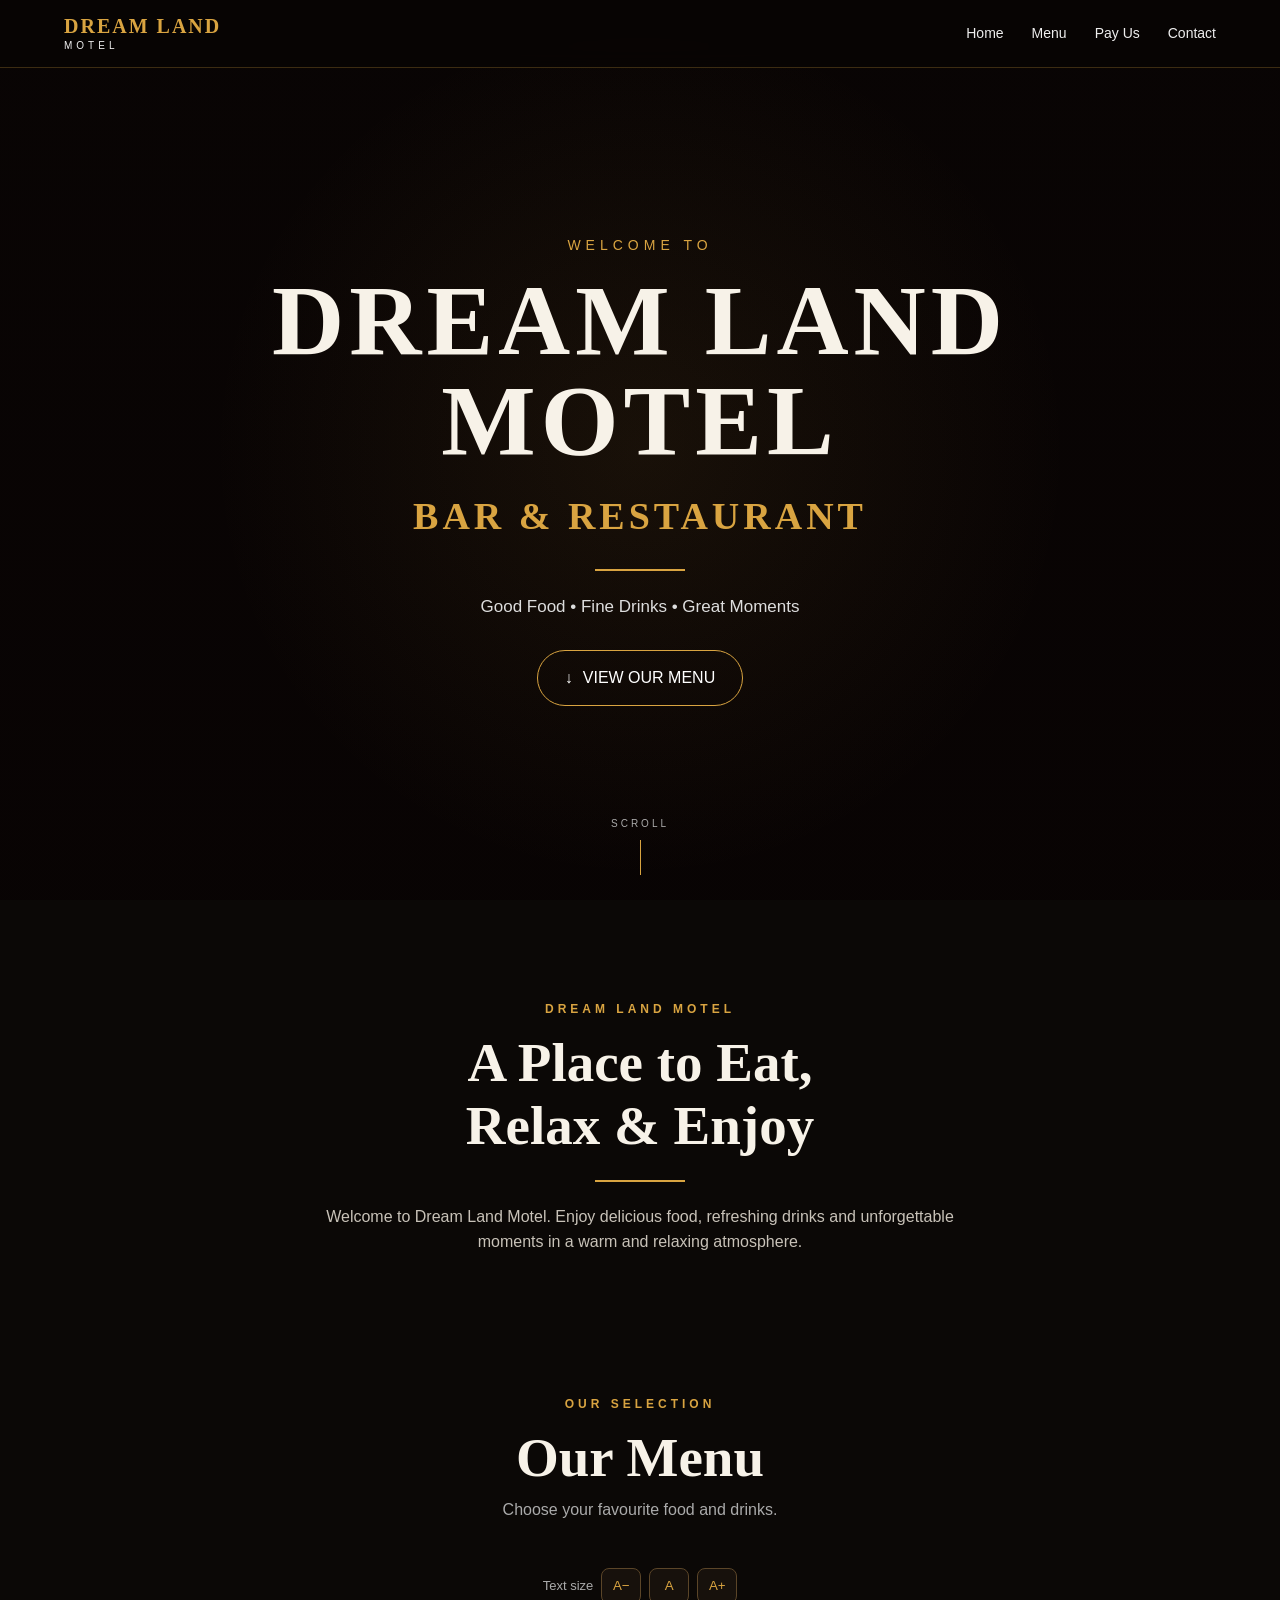
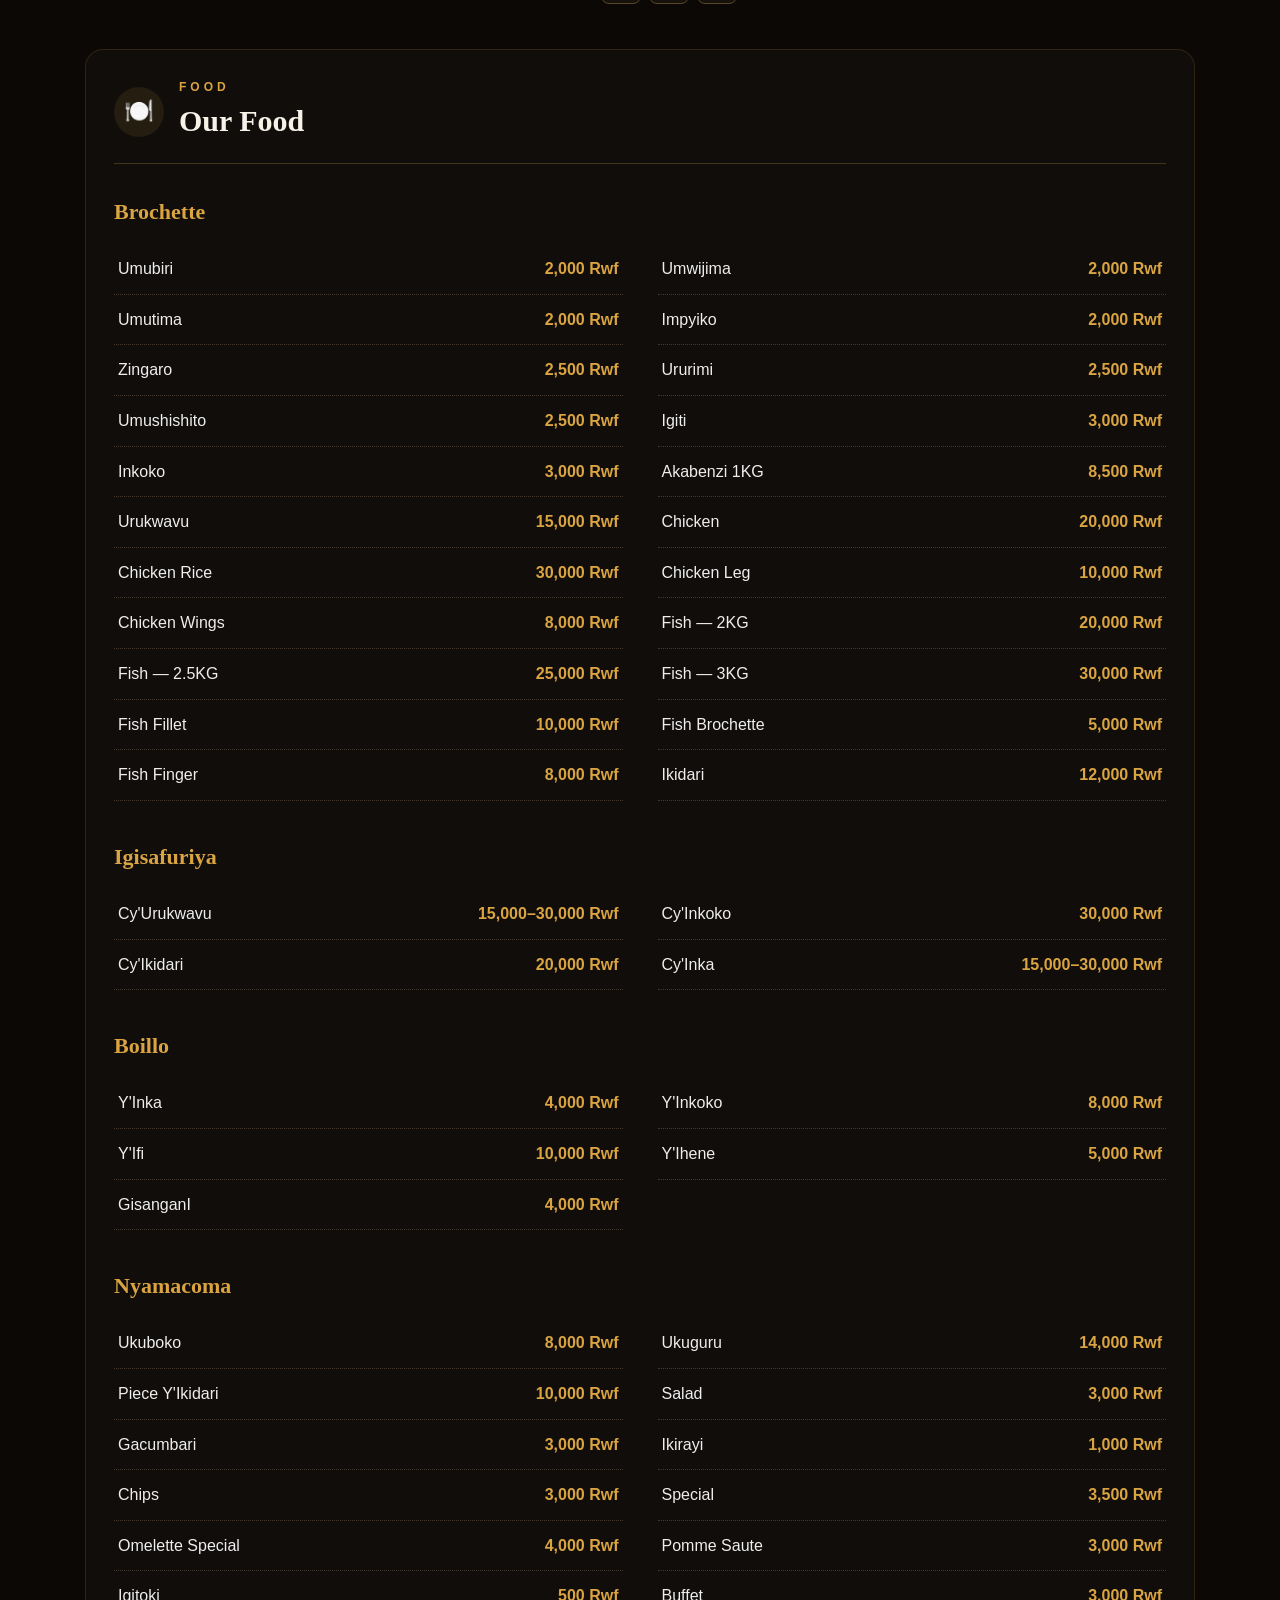
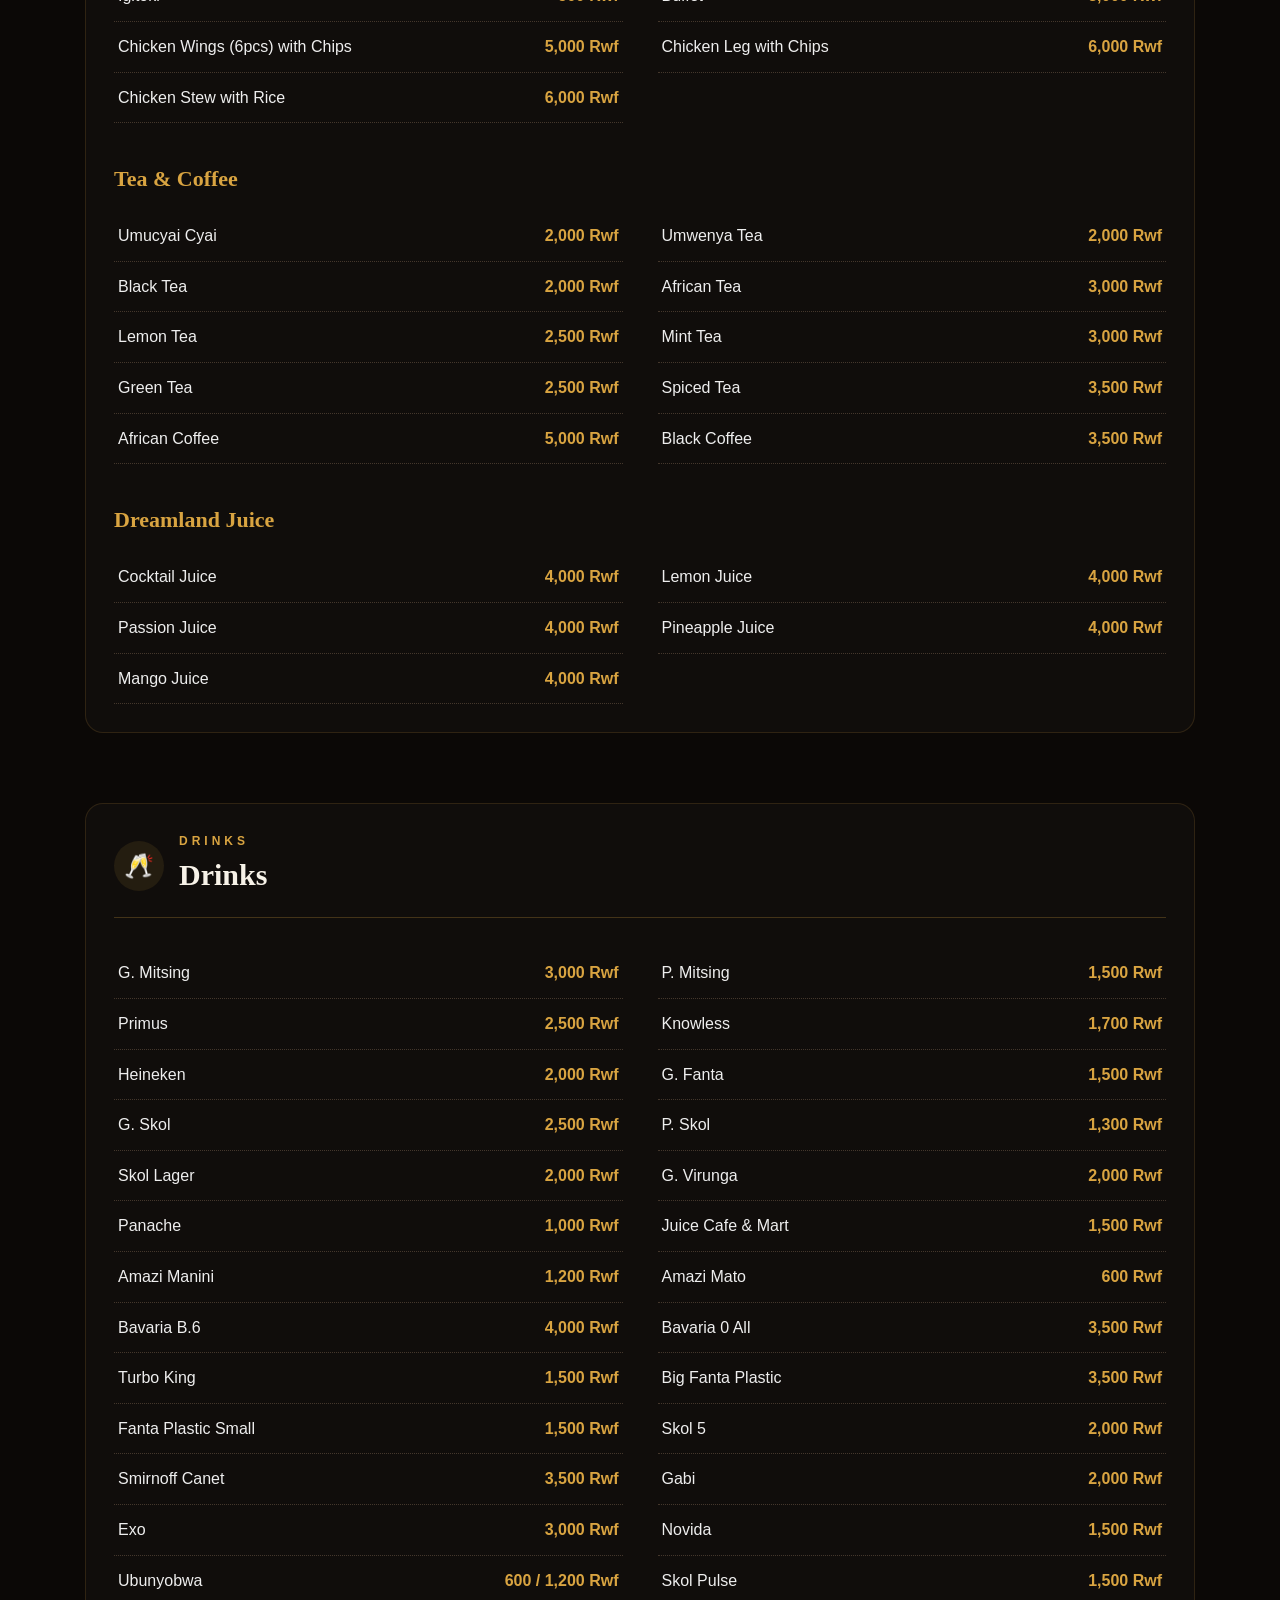
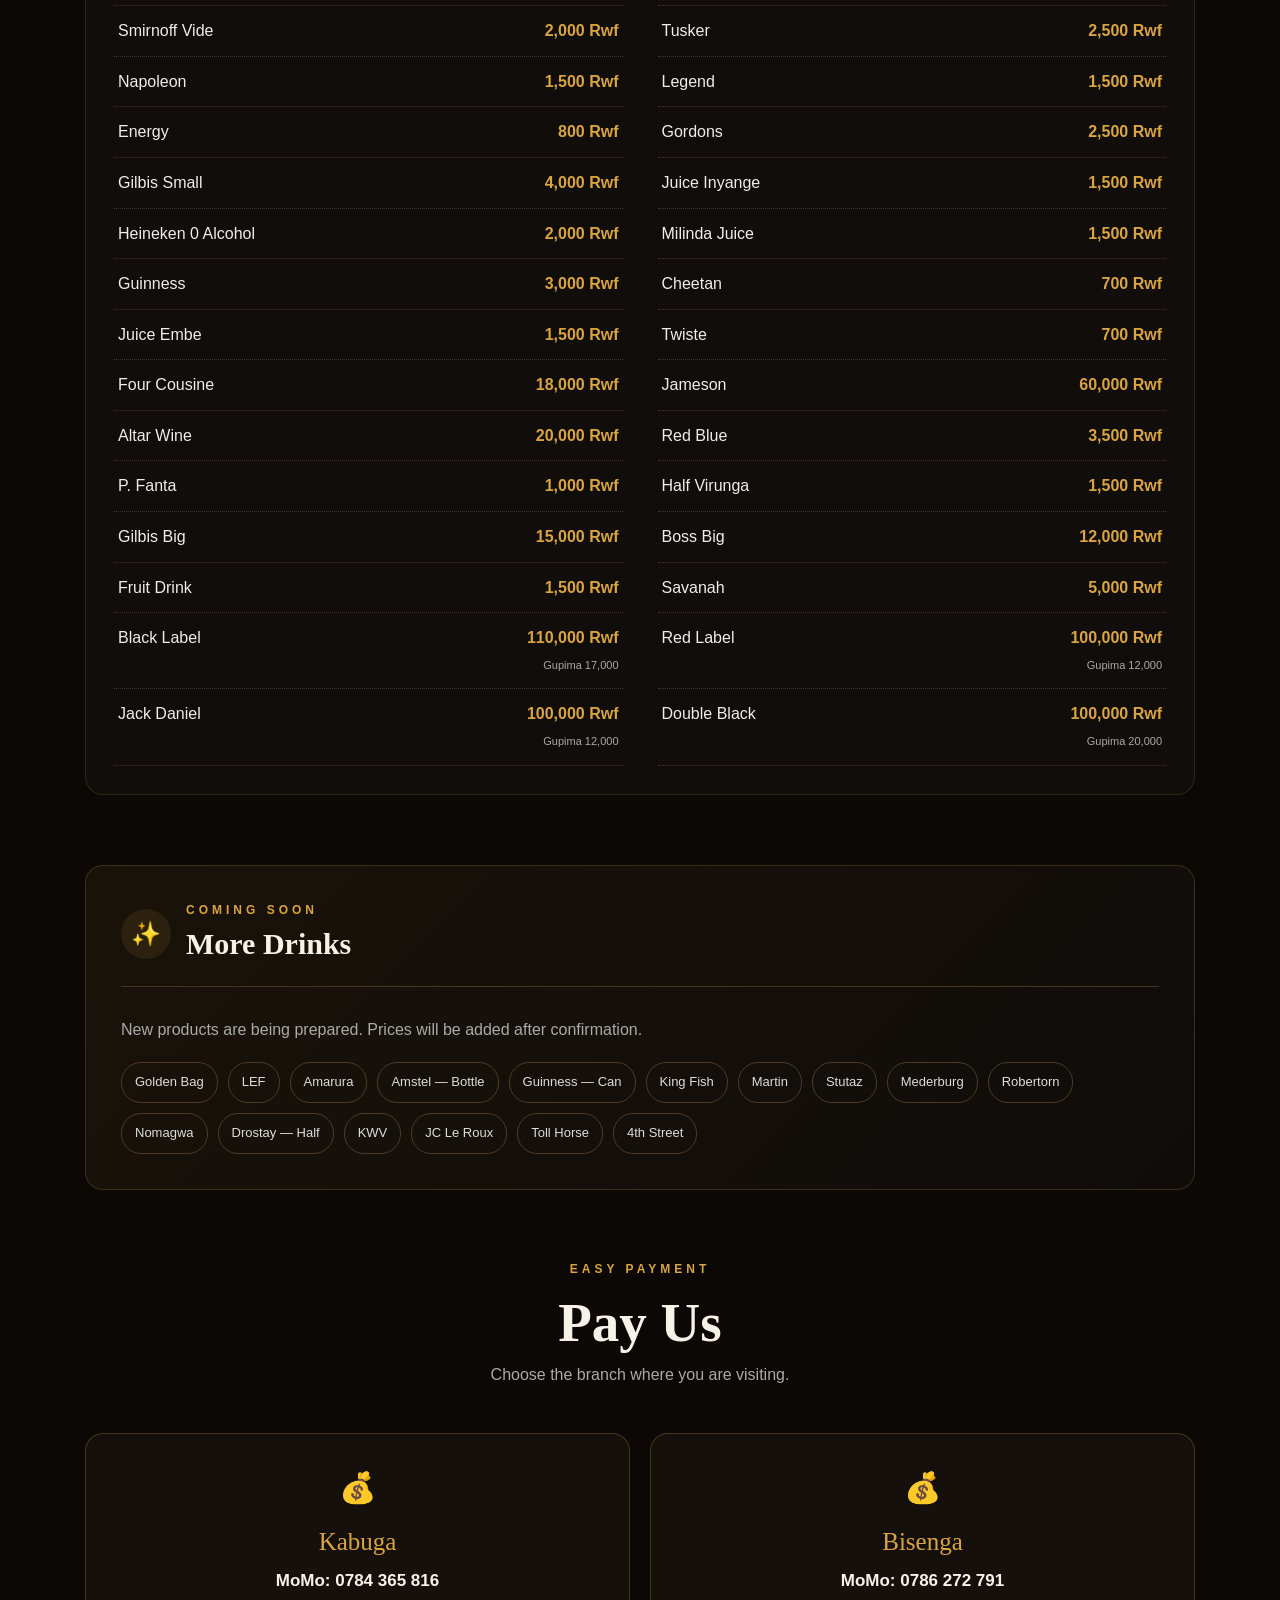
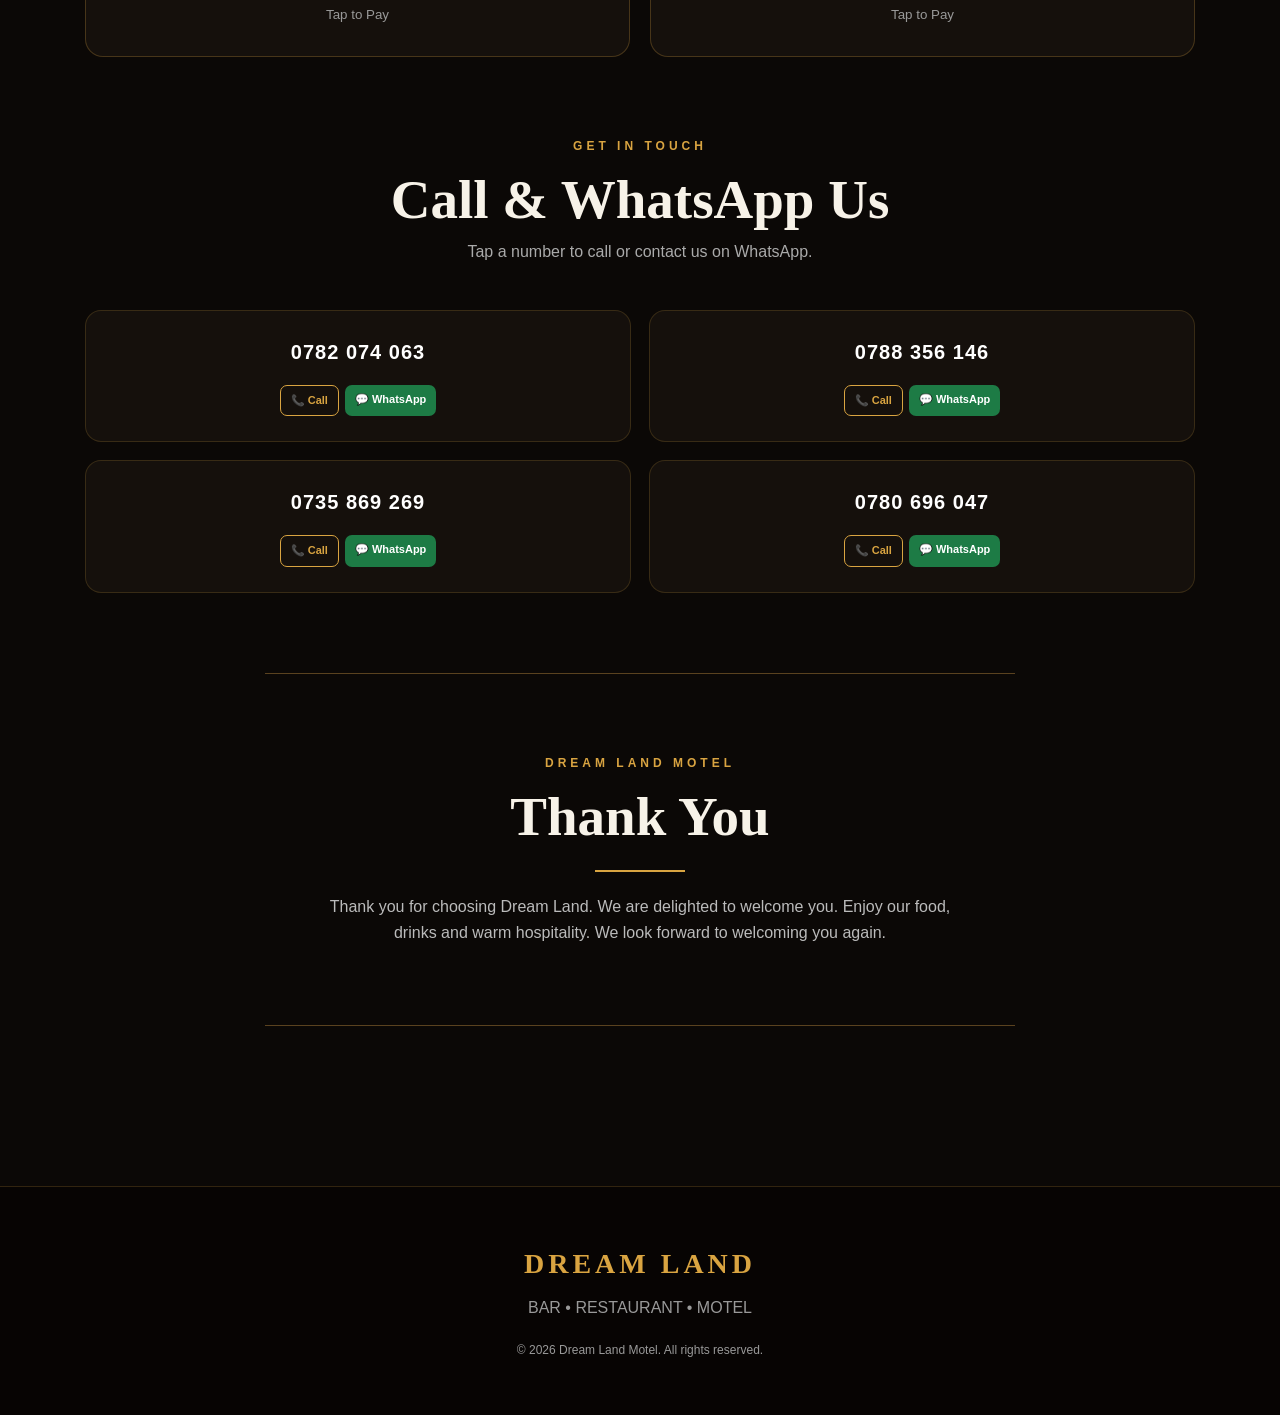
==== index.html @ 0646ada2 "Add files via upload" ====
<!DOCTYPE html>
<html lang="en">

<head>

    <meta charset="UTF-8">

    <meta
        name="viewport"
        content="width=device-width, initial-scale=1.0"
    >

    <title>Dream Land Motel | Menu</title>

    <meta
        name="description"
        content="Dream Land Motel Bar & Restaurant — Good Food, Fine Drinks & Great Moments."
    >

    <link rel="stylesheet" href="style.css">

</head>


<body>


<!-- =====================================================
     PAGE LOADER
===================================================== -->

<div id="page-loader">

    <div class="loader-logo">
        DREAM LAND
    </div>

    <div class="loader-line"></div>

    <p>
        BAR • RESTAURANT • MOTEL
    </p>

</div>



<!-- =====================================================
     NAVIGATION
===================================================== -->

<header class="navbar">

    <a href="#home" class="brand">

        <span class="brand-main">
            DREAM LAND
        </span>

        <span class="brand-sub">
            MOTEL
        </span>

    </a>


    <nav class="nav-links" id="navLinks">

        <a href="#home">
            Home
        </a>

        <a href="#menu">
            Menu
        </a>

        <a href="#payment">
            Pay Us
        </a>

        <a href="#contact">
            Contact
        </a>

    </nav>


    <button
        class="menu-toggle"
        id="menuToggle"
        aria-label="Open menu"
    >
        ☰
    </button>

</header>



<!-- =====================================================
     HERO
===================================================== -->

<section class="hero" id="home">

    <div class="hero-overlay"></div>


    <div class="hero-content">

        <p class="hero-label">
            WELCOME TO
        </p>


        <h1>
            DREAM LAND MOTEL
        </h1>


        <h2>
            BAR & RESTAURANT
        </h2>


        <div class="gold-line"></div>


        <p class="hero-text">
            Good Food • Fine Drinks • Great Moments
        </p>


        <a
            href="#menu"
            class="hero-button"
        >

            <span>↓</span>

            VIEW OUR MENU

        </a>

    </div>


    <div class="scroll-indicator">

        SCROLL

        <div></div>

    </div>

</section>



<!-- =====================================================
     INTRODUCTION
===================================================== -->

<section class="intro reveal">

    <p class="small-label">
        DREAM LAND MOTEL
    </p>


    <h2>
        A Place to Eat,<br>
        Relax & Enjoy
    </h2>


    <div class="gold-line"></div>


    <p>
        Welcome to Dream Land Motel.
        Enjoy delicious food, refreshing drinks
        and unforgettable moments in a warm
        and relaxing atmosphere.
    </p>

</section>



<!-- =====================================================
     MENU
===================================================== -->

<main id="menu" class="menu-section">


    <div class="section-heading reveal">

        <p class="small-label">
            OUR SELECTION
        </p>

        <h2>
            Our Menu
        </h2>

        <p>
            Choose your favourite food and drinks.
        </p>

    </div>



    <!-- =================================================
         TEXT SIZE
    ================================================== -->

    <div class="text-size-control">

        <span>
            Text size
        </span>

        <button
            id="fontSmall"
            type="button"
            aria-label="Small text"
        >
            A−
        </button>

        <button
            id="fontNormal"
            type="button"
            aria-label="Normal text"
        >
            A
        </button>

        <button
            id="fontLarge"
            type="button"
            aria-label="Large text"
        >
            A+
        </button>

    </div>



    <!-- =================================================
         FOOD
    ================================================== -->

    <section class="menu-category reveal">


        <div class="category-heading">

            <div class="category-icon">
                🍽️
            </div>

            <div>

                <p class="small-label">
                    FOOD
                </p>

                <h3>
                    Our Food
                </h3>

            </div>

        </div>



        <!-- BROCHETTE -->

        <div class="menu-subcategory">

            <h4>
                Brochette
            </h4>


            <div class="menu-list">


                <div class="menu-item">
                    <span>Umubiri</span>
                    <strong>2,000 Rwf</strong>
                </div>


                <div class="menu-item">
                    <span>Umwijima</span>
                    <strong>2,000 Rwf</strong>
                </div>


                <div class="menu-item">
                    <span>Umutima</span>
                    <strong>2,000 Rwf</strong>
                </div>


                <div class="menu-item">
                    <span>Impyiko</span>
                    <strong>2,000 Rwf</strong>
                </div>


                <div class="menu-item">
                    <span>Zingaro</span>
                    <strong>2,500 Rwf</strong>
                </div>


                <div class="menu-item">
                    <span>Ururimi</span>
                    <strong>2,500 Rwf</strong>
                </div>


                <div class="menu-item">
                    <span>Umushishito</span>
                    <strong>2,500 Rwf</strong>
                </div>


                <div class="menu-item">
                    <span>Igiti</span>
                    <strong>3,000 Rwf</strong>
                </div>


                <div class="menu-item">
                    <span>Inkoko</span>
                    <strong>3,000 Rwf</strong>
                </div>


                <div class="menu-item">
                    <span>Akabenzi 1KG</span>
                    <strong>8,500 Rwf</strong>
                </div>


                <div class="menu-item">
                    <span>Urukwavu</span>
                    <strong>15,000 Rwf</strong>
                </div>


                <div class="menu-item">
                    <span>Chicken</span>
                    <strong>20,000 Rwf</strong>
                </div>


                <div class="menu-item">
                    <span>Chicken Rice</span>
                    <strong>30,000 Rwf</strong>
                </div>


                <div class="menu-item">
                    <span>Chicken Leg</span>
                    <strong>10,000 Rwf</strong>
                </div>


                <div class="menu-item">
                    <span>Chicken Wings</span>
                    <strong>8,000 Rwf</strong>
                </div>


                <div class="menu-item">
                    <span>Fish — 2KG</span>
                    <strong>20,000 Rwf</strong>
                </div>


                <div class="menu-item">
                    <span>Fish — 2.5KG</span>
                    <strong>25,000 Rwf</strong>
                </div>


                <div class="menu-item">
                    <span>Fish — 3KG</span>
                    <strong>30,000 Rwf</strong>
                </div>


                <div class="menu-item">
                    <span>Fish Fillet</span>
                    <strong>10,000 Rwf</strong>
                </div>


                <div class="menu-item">
                    <span>Fish Brochette</span>
                    <strong>5,000 Rwf</strong>
                </div>


                <div class="menu-item">
                    <span>Fish Finger</span>
                    <strong>8,000 Rwf</strong>
                </div>


                <div class="menu-item">
                    <span>Ikidari</span>
                    <strong>12,000 Rwf</strong>
                </div>

            </div>

        </div>



        <!-- IGISAFURIYA -->

        <div class="menu-subcategory">

            <h4>
                Igisafuriya
            </h4>


            <div class="menu-list">


                <div class="menu-item">
                    <span>Cy'Urukwavu</span>
                    <strong>15,000–30,000 Rwf</strong>
                </div>


                <div class="menu-item">
                    <span>Cy'Inkoko</span>
                    <strong>30,000 Rwf</strong>
                </div>


                <div class="menu-item">
                    <span>Cy'Ikidari</span>
                    <strong>20,000 Rwf</strong>
                </div>


                <div class="menu-item">
                    <span>Cy'Inka</span>
                    <strong>15,000–30,000 Rwf</strong>
                </div>

            </div>

        </div>



        <!-- BOILLO -->

        <div class="menu-subcategory">

            <h4>
                Boillo
            </h4>


            <div class="menu-list">


                <div class="menu-item">
                    <span>Y'Inka</span>
                    <strong>4,000 Rwf</strong>
                </div>


                <div class="menu-item">
                    <span>Y'Inkoko</span>
                    <strong>8,000 Rwf</strong>
                </div>


                <div class="menu-item">
                    <span>Y'Ifi</span>
                    <strong>10,000 Rwf</strong>
                </div>


                <div class="menu-item">
                    <span>Y'Ihene</span>
                    <strong>5,000 Rwf</strong>
                </div>


                <div class="menu-item">
                    <span>GisanganI</span>
                    <strong>4,000 Rwf</strong>
                </div>

            </div>

        </div>



        <!-- NYAMACOMA -->

        <div class="menu-subcategory">

            <h4>
                Nyamacoma
            </h4>


            <div class="menu-list">


                <div class="menu-item">
                    <span>Ukuboko</span>
                    <strong>8,000 Rwf</strong>
                </div>


                <div class="menu-item">
                    <span>Ukuguru</span>
                    <strong>14,000 Rwf</strong>
                </div>


                <div class="menu-item">
                    <span>Piece Y'Ikidari</span>
                    <strong>10,000 Rwf</strong>
                </div>


                <div class="menu-item">
                    <span>Salad</span>
                    <strong>3,000 Rwf</strong>
                </div>


                <div class="menu-item">
                    <span>Gacumbari</span>
                    <strong>3,000 Rwf</strong>
                </div>


                <div class="menu-item">
                    <span>Ikirayi</span>
                    <strong>1,000 Rwf</strong>
                </div>


                <div class="menu-item">
                    <span>Chips</span>
                    <strong>3,000 Rwf</strong>
                </div>


                <div class="menu-item">
                    <span>Special</span>
                    <strong>3,500 Rwf</strong>
                </div>


                <div class="menu-item">
                    <span>Omelette Special</span>
                    <strong>4,000 Rwf</strong>
                </div>


                <div class="menu-item">
                    <span>Pomme Saute</span>
                    <strong>3,000 Rwf</strong>
                </div>


                <div class="menu-item">
                    <span>Igitoki</span>
                    <strong>500 Rwf</strong>
                </div>


                <div class="menu-item">
                    <span>Buffet</span>
                    <strong>3,000 Rwf</strong>
                </div>


                <div class="menu-item">
                    <span>Chicken Wings (6pcs) with Chips</span>
                    <strong>5,000 Rwf</strong>
                </div>


                <div class="menu-item">
                    <span>Chicken Leg with Chips</span>
                    <strong>6,000 Rwf</strong>
                </div>


                <div class="menu-item">
                    <span>Chicken Stew with Rice</span>
                    <strong>6,000 Rwf</strong>
                </div>

            </div>

        </div>



        <!-- TEA & COFFEE -->

        <div class="menu-subcategory">

            <h4>
                Tea & Coffee
            </h4>


            <div class="menu-list">


                <div class="menu-item">
                    <span>Umucyai Cyai</span>
                    <strong>2,000 Rwf</strong>
                </div>


                <div class="menu-item">
                    <span>Umwenya Tea</span>
                    <strong>2,000 Rwf</strong>
                </div>


                <div class="menu-item">
                    <span>Black Tea</span>
                    <strong>2,000 Rwf</strong>
                </div>


                <div class="menu-item">
                    <span>African Tea</span>
                    <strong>3,000 Rwf</strong>
                </div>


                <div class="menu-item">
                    <span>Lemon Tea</span>
                    <strong>2,500 Rwf</strong>
                </div>


                <div class="menu-item">
                    <span>Mint Tea</span>
                    <strong>3,000 Rwf</strong>
                </div>


                <div class="menu-item">
                    <span>Green Tea</span>
                    <strong>2,500 Rwf</strong>
                </div>


                <div class="menu-item">
                    <span>Spiced Tea</span>
                    <strong>3,500 Rwf</strong>
                </div>


                <div class="menu-item">
                    <span>African Coffee</span>
                    <strong>5,000 Rwf</strong>
                </div>


                <div class="menu-item">
                    <span>Black Coffee</span>
                    <strong>3,500 Rwf</strong>
                </div>

            </div>

        </div>



        <!-- JUICE -->

        <div class="menu-subcategory">

            <h4>
                Dreamland Juice
            </h4>


            <div class="menu-list">


                <div class="menu-item">
                    <span>Cocktail Juice</span>
                    <strong>4,000 Rwf</strong>
                </div>


                <div class="menu-item">
                    <span>Lemon Juice</span>
                    <strong>4,000 Rwf</strong>
                </div>


                <div class="menu-item">
                    <span>Passion Juice</span>
                    <strong>4,000 Rwf</strong>
                </div>


                <div class="menu-item">
                    <span>Pineapple Juice</span>
                    <strong>4,000 Rwf</strong>
                </div>


                <div class="menu-item">
                    <span>Mango Juice</span>
                    <strong>4,000 Rwf</strong>
                </div>

            </div>

        </div>

    </section>



    <!-- =================================================
         DRINKS
    ================================================== -->

    <section class="menu-category reveal">


        <div class="category-heading">

            <div class="category-icon">
                🥂
            </div>

            <div>

                <p class="small-label">
                    DRINKS
                </p>

                <h3>
                    Drinks
                </h3>

            </div>

        </div>


        <div class="menu-list">


            <div class="menu-item">
                <span>G. Mitsing</span>
                <strong>3,000 Rwf</strong>
            </div>


            <div class="menu-item">
                <span>P. Mitsing</span>
                <strong>1,500 Rwf</strong>
            </div>


            <div class="menu-item">
                <span>Primus</span>
                <strong>2,500 Rwf</strong>
            </div>


            <div class="menu-item">
                <span>Knowless</span>
                <strong>1,700 Rwf</strong>
            </div>


            <div class="menu-item">
                <span>Heineken</span>
                <strong>2,000 Rwf</strong>
            </div>


            <div class="menu-item">
                <span>G. Fanta</span>
                <strong>1,500 Rwf</strong>
            </div>


            <div class="menu-item">
                <span>G. Skol</span>
                <strong>2,500 Rwf</strong>
            </div>


            <div class="menu-item">
                <span>P. Skol</span>
                <strong>1,300 Rwf</strong>
            </div>


            <div class="menu-item">
                <span>Skol Lager</span>
                <strong>2,000 Rwf</strong>
            </div>


            <div class="menu-item">
                <span>G. Virunga</span>
                <strong>2,000 Rwf</strong>
            </div>


            <div class="menu-item">
                <span>Panache</span>
                <strong>1,000 Rwf</strong>
            </div>


            <div class="menu-item">
                <span>Juice Cafe & Mart</span>
                <strong>1,500 Rwf</strong>
            </div>


            <div class="menu-item">
                <span>Amazi Manini</span>
                <strong>1,200 Rwf</strong>
            </div>


            <div class="menu-item">
                <span>Amazi Mato</span>
                <strong>600 Rwf</strong>
            </div>


            <div class="menu-item">
                <span>Bavaria B.6</span>
                <strong>4,000 Rwf</strong>
            </div>


            <div class="menu-item">
                <span>Bavaria 0 All</span>
                <strong>3,500 Rwf</strong>
            </div>


            <div class="menu-item">
                <span>Turbo King</span>
                <strong>1,500 Rwf</strong>
            </div>


            <div class="menu-item">
                <span>Big Fanta Plastic</span>
                <strong>3,500 Rwf</strong>
            </div>


            <div class="menu-item">
                <span>Fanta Plastic Small</span>
                <strong>1,500 Rwf</strong>
            </div>


            <div class="menu-item">
                <span>Skol 5</span>
                <strong>2,000 Rwf</strong>
            </div>


            <div class="menu-item">
                <span>Smirnoff Canet</span>
                <strong>3,500 Rwf</strong>
            </div>


            <div class="menu-item">
                <span>Gabi</span>
                <strong>2,000 Rwf</strong>
            </div>


            <div class="menu-item">
                <span>Exo</span>
                <strong>3,000 Rwf</strong>
            </div>


            <div class="menu-item">
                <span>Novida</span>
                <strong>1,500 Rwf</strong>
            </div>


            <div class="menu-item">
                <span>Ubunyobwa</span>
                <strong>600 / 1,200 Rwf</strong>
            </div>


            <div class="menu-item">
                <span>Skol Pulse</span>
                <strong>1,500 Rwf</strong>
            </div>


            <div class="menu-item">
                <span>Smirnoff Vide</span>
                <strong>2,000 Rwf</strong>
            </div>


            <div class="menu-item">
                <span>Tusker</span>
                <strong>2,500 Rwf</strong>
            </div>


            <div class="menu-item">
                <span>Napoleon</span>
                <strong>1,500 Rwf</strong>
            </div>


            <div class="menu-item">
                <span>Legend</span>
                <strong>1,500 Rwf</strong>
            </div>


            <div class="menu-item">
                <span>Energy</span>
                <strong>800 Rwf</strong>
            </div>


            <div class="menu-item">
                <span>Gordons</span>
                <strong>2,500 Rwf</strong>
            </div>


            <div class="menu-item">
                <span>Gilbis Small</span>
                <strong>4,000 Rwf</strong>
            </div>


            <div class="menu-item">
                <span>Juice Inyange</span>
                <strong>1,500 Rwf</strong>
            </div>


            <div class="menu-item">
                <span>Heineken 0 Alcohol</span>
                <strong>2,000 Rwf</strong>
            </div>


            <div class="menu-item">
                <span>Milinda Juice</span>
                <strong>1,500 Rwf</strong>
            </div>


            <div class="menu-item">
                <span>Guinness</span>
                <strong>3,000 Rwf</strong>
            </div>


            <div class="menu-item">
                <span>Cheetan</span>
                <strong>700 Rwf</strong>
            </div>


            <div class="menu-item">
                <span>Juice Embe</span>
                <strong>1,500 Rwf</strong>
            </div>


            <div class="menu-item">
                <span>Twiste</span>
                <strong>700 Rwf</strong>
            </div>


            <div class="menu-item">
                <span>Four Cousine</span>
                <strong>18,000 Rwf</strong>
            </div>


            <div class="menu-item">
                <span>Jameson</span>
                <strong>60,000 Rwf</strong>
            </div>


            <div class="menu-item">
                <span>Altar Wine</span>
                <strong>20,000 Rwf</strong>
            </div>


            <div class="menu-item">
                <span>Red Blue</span>
                <strong>3,500 Rwf</strong>
            </div>


            <div class="menu-item">
                <span>P. Fanta</span>
                <strong>1,000 Rwf</strong>
            </div>


            <div class="menu-item">
                <span>Half Virunga</span>
                <strong>1,500 Rwf</strong>
            </div>


            <div class="menu-item">
                <span>Gilbis Big</span>
                <strong>15,000 Rwf</strong>
            </div>


            <div class="menu-item">
                <span>Boss Big</span>
                <strong>12,000 Rwf</strong>
            </div>


            <div class="menu-item">
                <span>Fruit Drink</span>
                <strong>1,500 Rwf</strong>
            </div>


            <div class="menu-item">
                <span>Savanah</span>
                <strong>5,000 Rwf</strong>
            </div>


            <div class="menu-item">
                <span>
                    Black Label
                </span>

                <strong>
                    110,000 Rwf<br>
                    <small>
                        Gupima 17,000
                    </small>
                </strong>

            </div>


            <div class="menu-item">

                <span>
                    Red Label
                </span>

                <strong>
                    100,000 Rwf<br>
                    <small>
                        Gupima 12,000
                    </small>
                </strong>

            </div>


            <div class="menu-item">

                <span>
                    Jack Daniel
                </span>

                <strong>
                    100,000 Rwf<br>
                    <small>
                        Gupima 12,000
                    </small>
                </strong>

            </div>


            <div class="menu-item">

                <span>
                    Double Black
                </span>

                <strong>
                    100,000 Rwf<br>
                    <small>
                        Gupima 20,000
                    </small>
                </strong>

            </div>

        </div>

    </section>



    <!-- =================================================
         NEW ITEMS
    ================================================== -->

    <section class="new-items reveal" id="new-items">

        <div class="category-heading">

            <div class="category-icon">
                ✨
            </div>

            <div>

                <p class="small-label">
                    COMING SOON
                </p>

                <h3>
                    More Drinks
                </h3>

            </div>

        </div>


        <p class="new-items-note">
            New products are being prepared.
            Prices will be added after confirmation.
        </p>


        <div class="new-items-list">

            <span>Golden Bag</span>
            <span>LEF</span>
            <span>Amarura</span>
            <span>Amstel — Bottle</span>
            <span>Guinness — Can</span>
            <span>King Fish</span>
            <span>Martin</span>
            <span>Stutaz</span>
            <span>Mederburg</span>
            <span>Robertorn</span>
            <span>Nomagwa</span>
            <span>Drostay — Half</span>
            <span>KWV</span>
            <span>JC Le Roux</span>
            <span>Toll Horse</span>
            <span>4th Street</span>

        </div>

    </section>




<!-- =================================================
     PAYMENT
================================================== -->

<section
    class="payment-section reveal"
    id="payment"
>

    <div class="section-heading">

        <p class="small-label">
            EASY PAYMENT
        </p>

        <h2>
            Pay Us
        </h2>

        <p>
            Choose the branch where you are visiting.
        </p>

    </div>


    <div class="payment-grid">


        <!-- KABUGA -->

        <a
            class="payment-card"
            href="tel:*182*1*1*0784365816%23"
        >

            <div class="payment-icon">
                💰
            </div>

            <div class="payment-location">
                Kabuga
            </div>

            <strong>
                MoMo: 0784 365 816
            </strong>

            <small>
                Tap to Pay
            </small>

        </a>



        <!-- BISENGA -->

        <a
            class="payment-card"
            href="tel:*182*1*1*0786272791%23"
        >

            <div class="payment-icon">
                💰
            </div>

            <div class="payment-location">
                Bisenga
            </div>

            <strong>
                MoMo: 0786 272 791
            </strong>

            <small>
                Tap to Pay
            </small>

        </a>

    </div>

</section>




    <!-- =================================================
         CONTACT
    ================================================== -->

    <section
        class="contact-section reveal"
        id="contact"
    >

        <div class="section-heading">

            <p class="small-label">
                GET IN TOUCH
            </p>

            <h2>
                Call & WhatsApp Us
            </h2>

            <p>
                Tap a number to call or contact us on WhatsApp.
            </p>

        </div>


        <div class="contact-grid">


            <!-- NUMBER 1 -->

            <div class="contact-card">

                <div class="contact-number">
                    0782 074 063
                </div>

                <div class="contact-actions">

                    <a
                        href="tel:+250782074063"
                        class="call-button"
                    >
                        📞 Call
                    </a>

                    <a
                        href="https://wa.me/250782074063"
                        class="whatsapp-button"
                        target="_blank"
                        rel="noopener"
                    >
                        💬 WhatsApp
                    </a>

                </div>

            </div>



            <!-- NUMBER 2 -->

            <div class="contact-card">

                <div class="contact-number">
                    0788 356 146
                </div>

                <div class="contact-actions">

                    <a
                        href="tel:+250788356146"
                        class="call-button"
                    >
                        📞 Call
                    </a>

                    <a
                        href="https://wa.me/250788356146"
                        class="whatsapp-button"
                        target="_blank"
                        rel="noopener"
                    >
                        💬 WhatsApp
                    </a>

                </div>

            </div>



            <!-- NUMBER 3 -->

            <div class="contact-card">

                <div class="contact-number">
                    0735 869 269
                </div>

                <div class="contact-actions">

                    <a
                        href="tel:+250735869269"
                        class="call-button"
                    >
                        📞 Call
                    </a>

                    <a
                        href="https://wa.me/250735869269"
                        class="whatsapp-button"
                        target="_blank"
                        rel="noopener"
                    >
                        💬 WhatsApp
                    </a>

                </div>

            </div>



            <!-- NUMBER 4 -->

            <div class="contact-card">

                <div class="contact-number">
                    0780 696 047
                </div>

                <div class="contact-actions">

                    <a
                        href="tel:+250780696047"
                        class="call-button"
                    >
                        📞 Call
                    </a>

                    <a
                        href="https://wa.me/250780696047"
                        class="whatsapp-button"
                        target="_blank"
                        rel="noopener"
                    >
                        💬 WhatsApp
                    </a>

                </div>

            </div>

        </div>

    </section>



    <!-- =================================================
         FINAL MESSAGE
    ================================================== -->

    <section class="final-message reveal">

        <p class="small-label">
            DREAM LAND MOTEL
        </p>


        <h2>
            Thank You
        </h2>


        <div class="gold-line"></div>


        <p>
            Thank you for choosing Dream Land.
            We are delighted to welcome you.
            Enjoy our food, drinks and warm hospitality.
            We look forward to welcoming you again.
        </p>

    </section>


</main>



<!-- =====================================================
     FLOATING ACTION BUTTONS
===================================================== -->

<div class="floating-actions">


    <a
        href="tel:+250782074063"
        class="floating-call"
        aria-label="Call Dream Land"
    >
        📞
    </a>


    <a
        href="https://wa.me/250782074063"
        class="floating-whatsapp"
        target="_blank"
        rel="noopener"
        aria-label="WhatsApp Dream Land"
    >
        💬
    </a>

</div>



<!-- =====================================================
     FOOTER
===================================================== -->

<footer>

    <div class="footer-logo">
        DREAM LAND
    </div>


    <p>
        BAR • RESTAURANT • MOTEL
    </p>


    <p class="copyright">
        © 2026 Dream Land Motel.
        All rights reserved.
    </p>

</footer>



<!-- =====================================================
     JAVASCRIPT
===================================================== -->

<script src="script.js"></script>

</body>

</html>
---- style.css ----
/* =====================================================
   DREAM LAND MOTEL
   MAIN STYLE SHEET
===================================================== */

* {
    margin: 0;
    padding: 0;
    box-sizing: border-box;
}

html {
    scroll-behavior: smooth;
    font-size: 16px;
}

body {
    font-family: Arial, Helvetica, sans-serif;
    background: #0b0806;
    color: #f7f2e8;
    line-height: 1.6;
    overflow-x: hidden;
}

a {
    color: inherit;
    text-decoration: none;
}

button {
    font-family: inherit;
}


/* =====================================================
   LOADER
===================================================== */

#page-loader {
    position: fixed;
    inset: 0;
    z-index: 9999;

    display: flex;
    flex-direction: column;
    justify-content: center;
    align-items: center;

    background: #0b0806;
    transition: opacity 0.7s ease, visibility 0.7s ease;
}

#page-loader.hidden {
    opacity: 0;
    visibility: hidden;
}

.loader-logo {
    color: #d9a441;
    font-family: Georgia, serif;
    font-size: 32px;
    letter-spacing: 5px;
    font-weight: bold;
}

.loader-line {
    width: 120px;
    height: 2px;
    margin: 18px 0;
    background: #d9a441;

    animation: loaderLine 1.5s ease-in-out infinite;
}

#page-loader p {
    color: #aaa;
    font-size: 12px;
    letter-spacing: 3px;
}

@keyframes loaderLine {
    0% {
        transform: scaleX(0.2);
        opacity: 0.4;
    }

    50% {
        transform: scaleX(1);
        opacity: 1;
    }

    100% {
        transform: scaleX(0.2);
        opacity: 0.4;
    }
}


/* =====================================================
   NAVBAR
===================================================== */

.navbar {
    position: fixed;
    top: 0;
    left: 0;
    right: 0;

    z-index: 1000;

    display: flex;
    align-items: center;
    justify-content: space-between;

    padding: 16px 5%;

    background: rgba(8, 5, 4, 0.9);
    border-bottom: 1px solid rgba(217, 164, 65, 0.25);

    backdrop-filter: blur(10px);
}

.brand {
    display: flex;
    flex-direction: column;
    line-height: 1;
}

.brand-main {
    color: #d9a441;
    font-family: Georgia, serif;
    font-size: 20px;
    font-weight: bold;
    letter-spacing: 2px;
}

.brand-sub {
    color: #eee;
    font-size: 10px;
    letter-spacing: 4px;
    margin-top: 5px;
}

.nav-links {
    display: flex;
    align-items: center;
    gap: 28px;
}

.nav-links a {
    color: #eee;
    font-size: 14px;
    transition: 0.3s ease;
}

.nav-links a:hover {
    color: #d9a441;
}

.menu-toggle {
    display: none;

    border: 1px solid #d9a441;
    background: transparent;
    color: #d9a441;

    width: 42px;
    height: 38px;

    border-radius: 8px;

    font-size: 22px;
    cursor: pointer;
}


/* =====================================================
   HERO
===================================================== */

.hero {
    min-height: 100vh;

    position: relative;

    display: flex;
    justify-content: center;
    align-items: center;

    text-align: center;

    padding: 120px 20px 80px;

    background:
        linear-gradient(
            rgba(8, 3, 3, 0.7),
            rgba(8, 3, 3, 0.88)
        ),
        url("https://images.unsplash.com/photo-1515003197210-e0cd71810b5f?auto=format&fit=crop&w=1800&q=85");

    background-size: cover;
    background-position: center;

    overflow: hidden;
}

.hero-overlay {
    position: absolute;
    inset: 0;

    background:
        radial-gradient(
            circle at center,
            rgba(217, 164, 65, 0.08),
            transparent 55%
        );
}

.hero-content {
    position: relative;
    z-index: 2;

    max-width: 850px;

    animation: heroEnter 1.2s ease both;
}

.hero-label {
    color: #d9a441;
    font-size: 14px;
    letter-spacing: 5px;
    margin-bottom: 15px;
}

.hero h1 {
    font-family: Georgia, serif;
    font-size: clamp(48px, 12vw, 100px);
    line-height: 1;
    letter-spacing: 5px;
    margin-bottom: 15px;
}

.hero h2 {
    color: #d9a441;
    font-family: Georgia, serif;
    font-size: clamp(20px, 5vw, 38px);
    letter-spacing: 4px;
}

.hero-text {
    color: #ddd;
    font-size: 17px;
    margin: 22px 0 30px;
}

.gold-line {
    width: 90px;
    height: 2px;
    background: #d9a441;
    margin: 22px auto;
}

.hero-button {
    display: inline-flex;
    align-items: center;
    gap: 10px;

    padding: 14px 27px;

    border: 1px solid #d9a441;
    border-radius: 30px;

    color: #fff;

    transition:
        background 0.3s ease,
        color 0.3s ease,
        transform 0.3s ease;
}

.hero-button:hover {
    background: #d9a441;
    color: #111;
    transform: translateY(-3px);
}

.scroll-indicator {
    position: absolute;
    bottom: 25px;
    left: 50%;
    transform: translateX(-50%);

    color: #aaa;
    font-size: 10px;
    letter-spacing: 3px;

    z-index: 2;
}

.scroll-indicator div {
    width: 1px;
    height: 35px;

    background: #d9a441;

    margin: 8px auto 0;

    animation: scrollDown 1.5s infinite;
}

@keyframes heroEnter {
    from {
        opacity: 0;
        transform: translateY(35px);
    }

    to {
        opacity: 1;
        transform: translateY(0);
    }
}

@keyframes scrollDown {
    0% {
        transform: scaleY(0.2);
        transform-origin: top;
        opacity: 0.4;
    }

    50% {
        transform: scaleY(1);
        opacity: 1;
    }

    100% {
        transform: scaleY(0.2);
        transform-origin: bottom;
        opacity: 0.4;
    }
}


/* =====================================================
   INTRO
===================================================== */

.intro {
    max-width: 850px;
    margin: auto;

    padding: 100px 25px;

    text-align: center;
}

.small-label {
    color: #d9a441;
    font-size: 12px;
    letter-spacing: 4px;
    font-weight: bold;
}

.intro h2,
.section-heading h2,
.final-message h2 {
    font-family: Georgia, serif;
    font-size: clamp(32px, 7vw, 55px);
    line-height: 1.15;

    margin-top: 12px;
}

.intro > p:last-child {
    max-width: 650px;
    margin: auto;

    color: #c8c2b8;
}


/* =====================================================
   MENU SECTION
===================================================== */

.menu-section {
    max-width: 1150px;
    margin: auto;
    padding: 40px 20px 80px;
}

.section-heading {
    text-align: center;
    margin-bottom: 45px;
}

.section-heading > p:last-child {
    color: #aaa;
    margin-top: 8px;
}


/* =====================================================
   TEXT SIZE
===================================================== */

.text-size-control {
    display: flex;
    align-items: center;
    justify-content: center;
    gap: 8px;

    margin-bottom: 45px;

    color: #aaa;
    font-size: 13px;
}

.text-size-control button {
    min-width: 40px;
    min-height: 36px;

    border: 1px solid #5b4528;
    border-radius: 8px;

    background: #17110c;
    color: #d9a441;

    cursor: pointer;
}

.text-size-control button:hover {
    background: #d9a441;
    color: #111;
}


/* =====================================================
   MENU CATEGORY
===================================================== */

.menu-category {
    margin-bottom: 70px;

    padding: 28px;

    background: rgba(255,255,255,0.025);

    border: 1px solid rgba(217,164,65,0.15);
    border-radius: 18px;
}

.category-heading {
    display: flex;
    align-items: center;
    gap: 15px;

    margin-bottom: 30px;

    padding-bottom: 18px;

    border-bottom: 1px solid rgba(217,164,65,0.25);
}

.category-icon {
    width: 50px;
    height: 50px;

    display: flex;
    align-items: center;
    justify-content: center;

    border-radius: 50%;

    background: rgba(217,164,65,0.1);

    font-size: 24px;
}

.category-heading h3 {
    font-family: Georgia, serif;
    font-size: 30px;
}

.menu-subcategory {
    margin-bottom: 38px;
}

.menu-subcategory:last-child {
    margin-bottom: 0;
}

.menu-subcategory h4 {
    color: #d9a441;
    font-family: Georgia, serif;

    font-size: 22px;

    margin-bottom: 15px;
}


/* =====================================================
   MENU LIST
===================================================== */

.menu-list {
    display: grid;
    grid-template-columns: repeat(2, minmax(0, 1fr));

    column-gap: 35px;
}

.menu-item {
    display: flex;
    align-items: flex-start;
    justify-content: space-between;

    gap: 15px;

    padding: 12px 4px;

    border-bottom: 1px dotted #44372c;

    transition:
        background 0.25s ease,
        padding 0.25s ease;
}

.menu-item:hover {
    background: rgba(217,164,65,0.05);
    padding-left: 8px;
    padding-right: 8px;
}

.menu-item span {
    color: #eee;
}

.menu-item strong {
    color: #d9a441;
    white-space: nowrap;
    text-align: right;
}

.menu-item small {
    color: #aaa;
    font-size: 11px;
    font-weight: normal;
}


/* =====================================================
   NEW ITEMS
===================================================== */

.new-items {
    margin-bottom: 70px;

    padding: 35px;

    border: 1px solid rgba(217,164,65,0.2);
    border-radius: 18px;

    background:
        linear-gradient(
            135deg,
            rgba(217,164,65,0.07),
            rgba(255,255,255,0.02)
        );
}

.new-items-note {
    color: #aaa;
    margin: 20px 0;
}

.new-items-list {
    display: flex;
    flex-wrap: wrap;
    gap: 10px;
}

.new-items-list span {
    padding: 9px 13px;

    border: 1px solid #4d3b25;
    border-radius: 20px;

    color: #ddd;
    font-size: 13px;
}


/* =====================================================
   PAYMENT
===================================================== */

.payment-section,
.contact-section {
    margin-bottom: 80px;
}

.payment-grid {
    display: grid;
    grid-template-columns: repeat(2, 1fr);
    gap: 20px;
}

.payment-card {
    padding: 30px;
    text-align: center;

    background: #15100c;

    border: 1px solid rgba(217,164,65,0.25);
    border-radius: 18px;

    transition: 0.3s ease;
}

.payment-card:hover {
    transform: translateY(-5px);
    border-color: #d9a441;
    box-shadow: 0 15px 35px rgba(0,0,0,0.35);
}

.payment-icon {
    font-size: 30px;
    margin-bottom: 10px;
}

.payment-location {
    color: #d9a441;
    font-family: Georgia, serif;
    font-size: 25px;
    margin-bottom: 5px;
}

.payment-card strong {
    display: block;
    font-size: 17px;
}

.payment-card small {
    display: block;
    color: #999;
    margin-top: 10px;
}


/* =====================================================
   CONTACT
===================================================== */

.contact-grid {
    display: grid;
    grid-template-columns: repeat(2, 1fr);
    gap: 18px;
}

.contact-card {
    padding: 25px;

    text-align: center;

    background: #15100c;

    border: 1px solid rgba(217,164,65,0.18);
    border-radius: 16px;
}

.contact-number {
    color: #fff;
    font-size: 20px;
    font-weight: bold;
    letter-spacing: 1px;

    margin-bottom: 17px;
}

.contact-actions {
    display: flex;
    gap: 10px;
}

.contact-actions a {
    flex: 1;

    padding: 11px 8px;

    border-radius: 9px;

    font-size: 13px;
    font-weight: bold;

    transition: 0.3s ease;
}

.call-button {
    border: 1px solid #d9a441;
    color: #d9a441;
}

.call-button:hover {
    background: #d9a441;
    color: #111;
}

.whatsapp-button {
    background: #1d7b45;
    color: #fff;
}

.whatsapp-button:hover {
    background: #26a65b;
    transform: translateY(-2px);
}


/* =====================================================
   FINAL MESSAGE
===================================================== */

.final-message {
    max-width: 750px;
    margin: 30px auto 80px;

    padding: 80px 25px;

    text-align: center;

    border-top: 1px solid #5a421f;
    border-bottom: 1px solid #5a421f;
}

.final-message p:last-child {
    color: #bbb;
    max-width: 650px;
    margin: auto;
}


/* =====================================================
   FLOATING BUTTONS
===================================================== */

.floating-actions {
    position: fixed;

    right: 18px;
    bottom: 20px;

    z-index: 900;

    display: flex;
    flex-direction: column;
    gap: 10px;
}

.floating-actions a {
    width: 52px;
    height: 52px;

    display: flex;
    align-items: center;
    justify-content: center;

    border-radius: 50%;

    font-size: 23px;

    box-shadow: 0 7px 20px rgba(0,0,0,0.4);

    transition: transform 0.3s ease;
}

.floating-actions a:hover {
    transform: scale(1.1);
}

.floating-call {
    background: #d9a441;
    color: #111;
}

.floating-whatsapp {
    background: #1d8a4b;
    color: white;
}


/* =====================================================
   FOOTER
===================================================== */

footer {
    text-align: center;

    padding: 55px 20px;

    background: #070403;

    border-top: 1px solid rgba(217,164,65,0.2);
}

.footer-logo {
    color: #d9a441;

    font-family: Georgia, serif;

    font-size: 28px;
    font-weight: bold;

    letter-spacing: 4px;
}

footer p {
    color: #999;
    margin-top: 8px;
}

footer .copyright {
    font-size: 12px;
    margin-top: 20px;
}


/* =====================================================
   SCROLL REVEAL
===================================================== */

.reveal {
    opacity: 0;
    transform: translateY(35px);

    transition:
        opacity 0.8s ease,
        transform 0.8s ease;
}

.reveal.active {
    opacity: 1;
    transform: translateY(0);
}


/* =====================================================
   MOBILE
===================================================== */

@media (max-width: 750px) {

    .navbar {
        padding: 14px 18px;
    }

    .menu-toggle {
        display: block;
    }

    .nav-links {
        position: absolute;

        top: 100%;
        left: 0;
        right: 0;

        display: none;
        flex-direction: column;

        gap: 0;

        background: rgba(8,5,4,0.98);

        border-bottom: 1px solid rgba(217,164,65,0.2);
    }

    .nav-links.open {
        display: flex;
    }

    .nav-links a {
        width: 100%;
        padding: 15px 20px;

        border-bottom: 1px solid rgba(255,255,255,0.05);
    }

    .hero {
        min-height: 100svh;
        padding-top: 110px;
    }

    .hero h1 {
        font-size: clamp(42px, 13vw, 70px);
        letter-spacing: 2px;
    }

    .hero h2 {
        font-size: 20px;
        letter-spacing: 2px;
    }

    .hero-label {
        font-size: 11px;
        letter-spacing: 3px;
    }

    .menu-section {
        padding-left: 13px;
        padding-right: 13px;
    }

    .menu-category {
        padding: 20px 15px;
        border-radius: 14px;
    }

    .menu-list {
        grid-template-columns: 1fr;
    }

    .payment-grid,
    .contact-grid {
        grid-template-columns: 1fr;
    }

    .contact-actions {
        flex-direction: column;
    }

    .new-items {
        padding: 25px 18px;
    }

    .floating-actions {
        right: 12px;
        bottom: 15px;
    }

    .floating-actions a {
        width: 48px;
        height: 48px;
    }
}


/* =====================================================
   EXTRA SMALL PHONES
===================================================== */

@media (max-width: 380px) {

    .brand-main {
        font-size: 17px;
    }

    .hero h1 {
        font-size: 40px;
    }

    .menu-item {
        font-size: 14px;
    }

    .menu-item strong {
        font-size: 13px;
    }
}


/* SMALL CONTACT BUTTONS */

.contact-actions {
    display: flex !important;
    flex-direction: row !important;
    justify-content: center !important;
    gap: 6px !important;
}

.contact-actions a {
    flex: 0 0 auto !important;
    width: auto !important;
    padding: 6px 10px !important;
    border-radius: 7px !important;
    font-size: 11px !important;
}
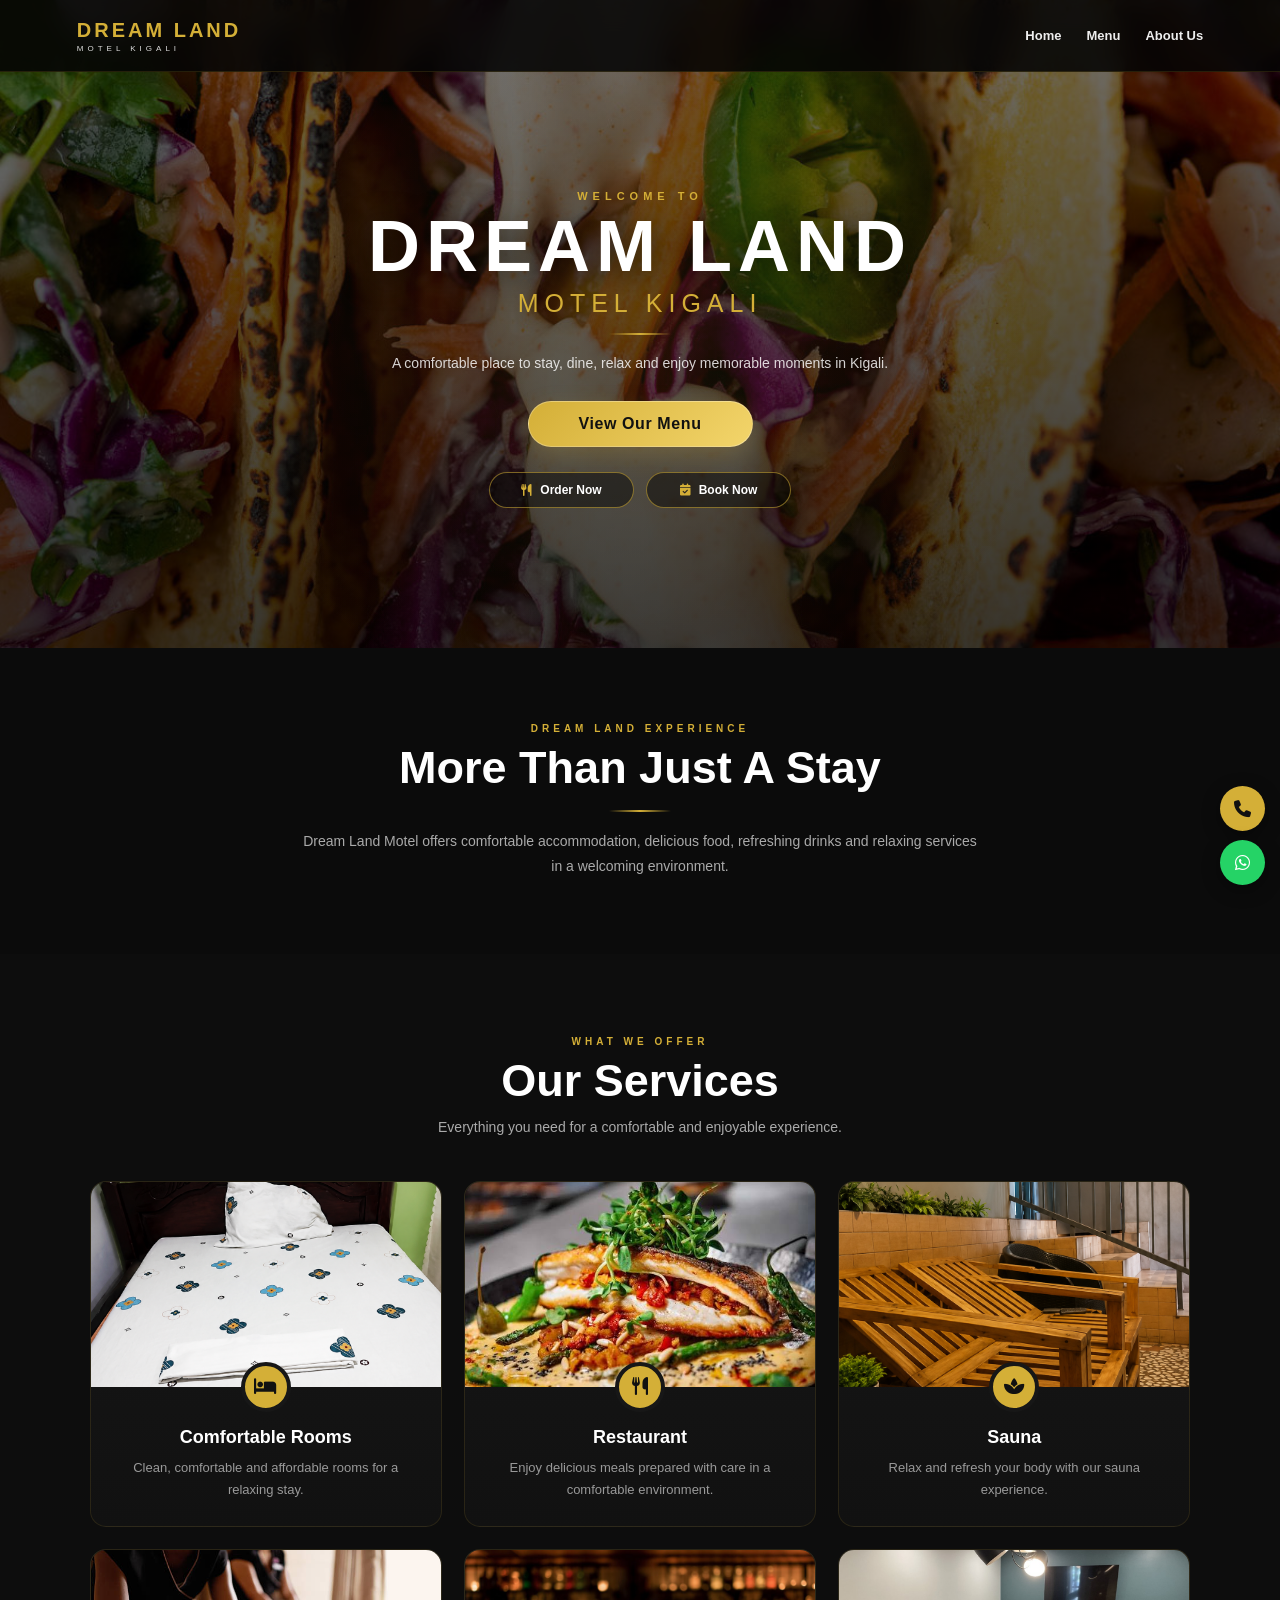
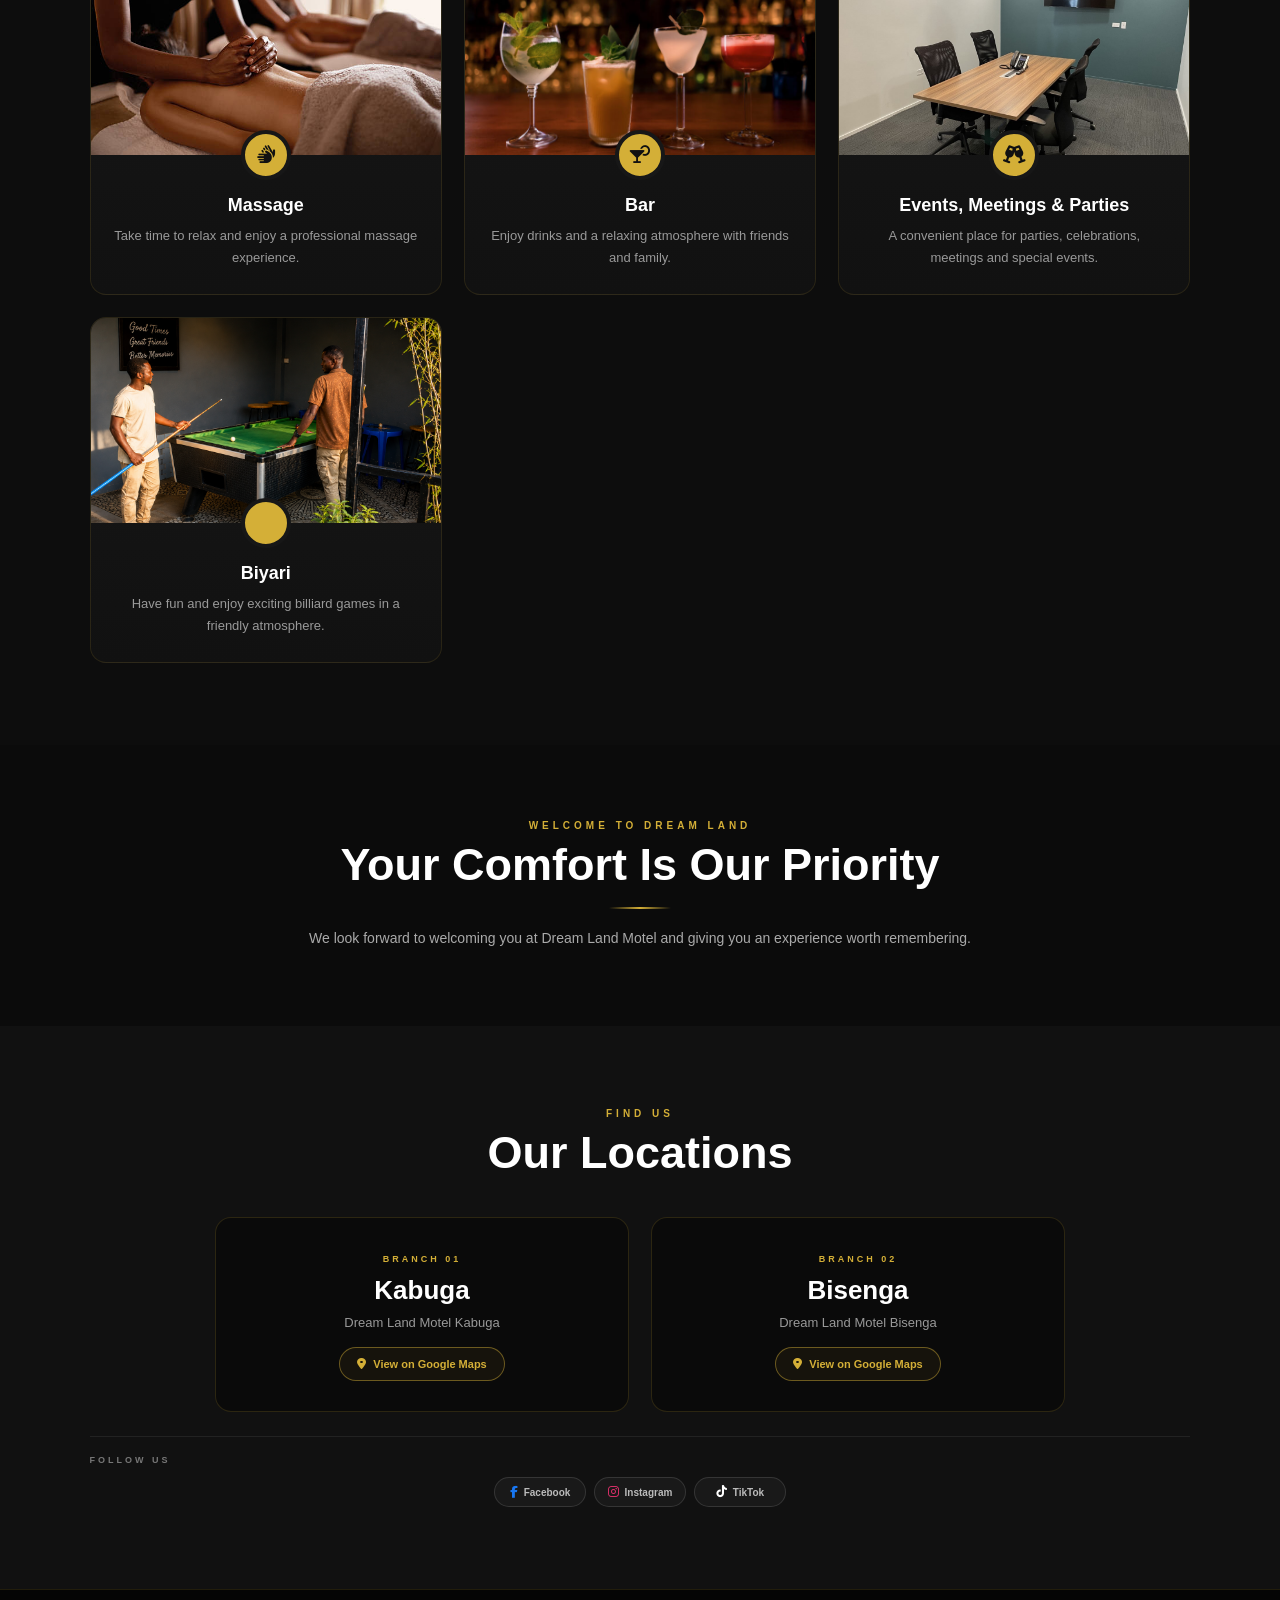
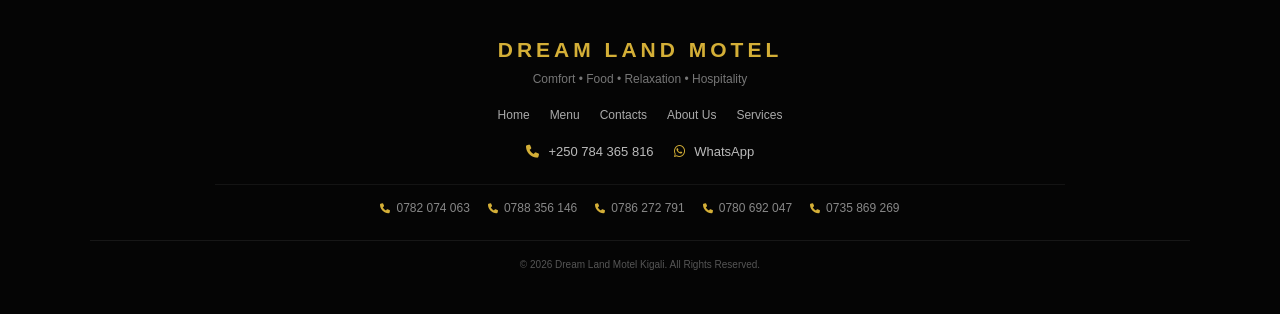
==== commit d2a6b0a1: "Add files via upload" ====
--- a/index.html
+++ b/index.html
@@ -10,17 +10,22 @@
         content="width=device-width, initial-scale=1.0"
     >
 
-    <title>Dream Land Motel | Menu</title>
+    <title>Dream Land Motel Kigali</title>
 
     <meta
         name="description"
-        content="Dream Land Motel Bar & Restaurant — Good Food, Fine Drinks & Great Moments."
+        content="Dream Land Motel Kigali - Rooms, Restaurant, Bar, Sauna, Massage, Events and more."
     >
 
     <link rel="stylesheet" href="style.css">
 
+    <!-- Font Awesome -->
+    <link
+        rel="stylesheet"
+        href="https://cdnjs.cloudflare.com/ajax/libs/font-awesome/6.5.2/css/all.min.css"
+    >
+
 </head>
-
 
 <body>
 
@@ -38,7 +43,7 @@
     <div class="loader-line"></div>
 
     <p>
-        BAR • RESTAURANT • MOTEL
+        MOTEL KIGALI
     </p>
 
 </div>
@@ -46,53 +51,53 @@
 
 
 <!-- =====================================================
-     NAVIGATION
+     NAVBAR
 ===================================================== -->
 
 <header class="navbar">
 
-    <a href="#home" class="brand">
+    <a href="index.html" class="brand">
 
         <span class="brand-main">
             DREAM LAND
         </span>
 
         <span class="brand-sub">
-            MOTEL
+            MOTEL KIGALI
         </span>
 
     </a>
-
-
-    <nav class="nav-links" id="navLinks">
-
-        <a href="#home">
-            Home
-        </a>
-
-        <a href="#menu">
-            Menu
-        </a>
-
-        <a href="#payment">
-            Pay Us
-        </a>
-
-        <a href="#contact">
-            Contact
-        </a>
-
-    </nav>
 
 
     <button
         class="menu-toggle"
         id="menuToggle"
         aria-label="Open menu"
+        aria-expanded="false"
+        type="button"
     >
-        ☰
+
+        <i class="fa-solid fa-bars"></i>
+
     </button>
 
+
+    <nav class="nav-links" id="navLinks">
+
+        <a href="index.html">
+            Home
+        </a>
+
+        <a href="menu.html">
+            Menu
+        </a>
+
+        <a href="about.html">
+            About Us
+        </a>
+
+    </nav>
+
 </header>
 
 
@@ -101,7 +106,7 @@
      HERO
 ===================================================== -->
 
-<section class="hero" id="home">
+<section class="hero">
 
     <div class="hero-overlay"></div>
 
@@ -114,12 +119,12 @@
 
 
         <h1>
-            DREAM LAND MOTEL
+            DREAM LAND
         </h1>
 
 
         <h2>
-            BAR & RESTAURANT
+            MOTEL KIGALI
         </h2>
 
 
@@ -127,29 +132,59 @@
 
 
         <p class="hero-text">
-            Good Food • Fine Drinks • Great Moments
+            A comfortable place to stay, dine, relax and enjoy
+            memorable moments in Kigali.
         </p>
 
 
-        <a
-            href="#menu"
-            class="hero-button"
-        >
-
-            <span>↓</span>
-
-            VIEW OUR MENU
-
-        </a>
-
-    </div>
-
-
-    <div class="scroll-indicator">
-
-        SCROLL
-
-        <div></div>
+
+        <!-- VIEW MENU -->
+
+        <div class="hero-menu-action">
+
+            <a
+                href="menu.html"
+                class="our-menu-pulse"
+            >
+
+                <span>
+                    View Our Menu
+                </span>
+
+            </a>
+
+        </div>
+
+
+
+        <!-- ORDER & BOOK -->
+
+        <div class="hero-actions">
+
+            <a
+                href="order.html"
+                class="hero-button"
+            >
+
+                <i class="fa-solid fa-utensils"></i>
+
+                Order Now
+
+            </a>
+
+
+            <a
+                href="book.html"
+                class="hero-button"
+            >
+
+                <i class="fa-solid fa-calendar-check"></i>
+
+                Book Now
+
+            </a>
+
+        </div>
 
     </div>
 
@@ -158,19 +193,18 @@
 
 
 <!-- =====================================================
-     INTRODUCTION
+     INTRO
 ===================================================== -->
 
 <section class="intro reveal">
 
     <p class="small-label">
-        DREAM LAND MOTEL
+        DREAM LAND EXPERIENCE
     </p>
 
 
     <h2>
-        A Place to Eat,<br>
-        Relax & Enjoy
+        More Than Just A Stay
     </h2>
 
 
@@ -178,10 +212,9 @@
 
 
     <p>
-        Welcome to Dream Land Motel.
-        Enjoy delicious food, refreshing drinks
-        and unforgettable moments in a warm
-        and relaxing atmosphere.
+        Dream Land Motel offers comfortable accommodation,
+        delicious food, refreshing drinks and relaxing services
+        in a welcoming environment.
     </p>
 
 </section>
@@ -189,1331 +222,523 @@
 
 
 <!-- =====================================================
-     MENU
-===================================================== -->
-
-<main id="menu" class="menu-section">
+     OUR SERVICES
+===================================================== -->
+
+<section class="home-services">
 
 
     <div class="section-heading reveal">
 
         <p class="small-label">
-            OUR SELECTION
+            WHAT WE OFFER
         </p>
 
+
         <h2>
-            Our Menu
+            Our Services
         </h2>
 
+
         <p>
-            Choose your favourite food and drinks.
+            Everything you need for a comfortable and enjoyable
+            experience.
         </p>
 
     </div>
 
 
 
+    <div class="service-grid">
+
+
+        <!-- ROOMS -->
+
+        <div class="service-card reveal">
+
+            <div class="service-image">
+
+                <img
+                    src="rooms2.jpg"
+                    alt="Dream Land Motel Rooms"
+                >
+
+            </div>
+
+
+            <div class="service-icon">
+
+                <i class="fa-solid fa-bed"></i>
+
+            </div>
+
+
+            <h3>
+                Comfortable Rooms
+            </h3>
+
+
+            <p>
+                Clean, comfortable and affordable rooms
+                for a relaxing stay.
+            </p>
+
+        </div>
+
+
+
+        <!-- RESTAURANT -->
+
+        <div class="service-card reveal">
+
+            <div class="service-image">
+
+                <img
+                    src="ibiryo.jpg"
+                    alt="Dream Land Motel Restaurant"
+                >
+
+            </div>
+
+
+            <div class="service-icon">
+
+                <i class="fa-solid fa-utensils"></i>
+
+            </div>
+
+
+            <h3>
+                Restaurant
+            </h3>
+
+
+            <p>
+                Enjoy delicious meals prepared with care
+                in a comfortable environment.
+            </p>
+
+        </div>
+
+
+
+        <!-- SAUNA -->
+
+        <div class="service-card reveal">
+
+            <div class="service-image">
+
+                <img
+                    src="sauna2.jpg"
+                    alt="Sauna at Dream Land Motel"
+                >
+
+            </div>
+
+
+            <div class="service-icon">
+
+                <i class="fa-solid fa-spa"></i>
+
+            </div>
+
+
+            <h3>
+                Sauna
+            </h3>
+
+
+            <p>
+                Relax and refresh your body with our
+                sauna experience.
+            </p>
+
+        </div>
+
+
+
+        <!-- MASSAGE -->
+
+        <div class="service-card reveal">
+
+            <div class="service-image">
+
+                <img
+                    src="massage.jpg"
+                    alt="Massage at Dream Land Motel"
+                >
+
+            </div>
+
+
+            <div class="service-icon">
+
+                <i class="fa-solid fa-hands"></i>
+
+            </div>
+
+
+            <h3>
+                Massage
+            </h3>
+
+
+            <p>
+                Take time to relax and enjoy a professional
+                massage experience.
+            </p>
+
+        </div>
+
+
+
+        <!-- BAR -->
+
+        <div class="service-card reveal">
+
+            <div class="service-image">
+
+                <img
+                    src="bar.jpg"
+                    alt="Dream Land Motel Bar"
+                >
+
+            </div>
+
+
+            <div class="service-icon">
+
+                <i class="fa-solid fa-martini-glass-citrus"></i>
+
+            </div>
+
+
+            <h3>
+                Bar
+            </h3>
+
+
+            <p>
+                Enjoy drinks and a relaxing atmosphere
+                with friends and family.
+            </p>
+
+        </div>
+
+
+
+        <!-- EVENTS -->
+
+        <div class="service-card reveal">
+
+            <div class="service-image">
+
+                <img
+                    src="events.jpg"
+                    alt="Events at Dream Land Motel"
+                >
+
+            </div>
+
+
+            <div class="service-icon">
+
+                <i class="fa-solid fa-champagne-glasses"></i>
+
+            </div>
+
+
+            <h3>
+                Events, Meetings & Parties
+            </h3>
+
+
+            <p>
+                A convenient place for parties, celebrations,
+                meetings and special events.
+            </p>
+
+        </div>
+
+
+
+        <!-- BIYARI -->
+
+        <div class="service-card reveal">
+
+            <div class="service-image">
+
+                <img
+                    src="biyari.jpg"
+                    alt="Biyari at Dream Land Motel"
+                >
+
+            </div>
+
+
+            <div class="service-icon">
+
+                <i class="fa-solid fa-circle-8"></i>
+
+            </div>
+
+
+            <h3>
+                Biyari
+            </h3>
+
+
+            <p>
+                Have fun and enjoy exciting billiard games
+                in a friendly atmosphere.
+            </p>
+
+        </div>
+
+
+    </div>
+
+</section>
+
+
+
+<!-- =====================================================
+     FINAL MESSAGE
+===================================================== -->
+
+<section class="final-message reveal">
+
+    <p class="small-label">
+        WELCOME TO DREAM LAND
+    </p>
+
+
+    <h2>
+        Your Comfort Is Our Priority
+    </h2>
+
+
+    <div class="gold-line"></div>
+
+
+    <p>
+        We look forward to welcoming you at Dream Land Motel
+        and giving you an experience worth remembering.
+    </p>
+
+</section>
+
+
+
+<!-- =====================================================
+     LOCATIONS
+===================================================== -->
+
+<section class="locations-preview">
+
+
+    <div class="section-heading reveal">
+
+        <p class="small-label">
+            FIND US
+        </p>
+
+
+        <h2>
+            Our Locations
+        </h2>
+
+    </div>
+
+
+
+    <div class="location-grid">
+
+
+        <!-- BRANCH 01 -->
+
+        <div class="location-card reveal">
+
+            <span class="location-label">
+                BRANCH 01
+            </span>
+
+
+            <h3>
+                Kabuga
+            </h3>
+
+
+            <p>
+                Dream Land Motel Kabuga
+            </p>
+
+
+            <a
+                href="https://maps.app.goo.gl/yzHrKv5UWkAZfUzi9"
+                class="maps-button"
+                target="_blank"
+                rel="noopener noreferrer"
+                aria-label="View Dream Land Motel Kabuga on Google Maps"
+            >
+
+                <i class="fa-solid fa-location-dot"></i>
+
+                <span>
+                    View on Google Maps
+                </span>
+
+            </a>
+
+        </div>
+
+
+
+        <!-- BRANCH 02 -->
+
+        <div class="location-card reveal">
+
+            <span class="location-label">
+                BRANCH 02
+            </span>
+
+
+            <h3>
+                Bisenga
+            </h3>
+
+
+            <p>
+                Dream Land Motel Bisenga
+            </p>
+
+
+            <a
+                href="https://maps.app.goo.gl/P9LwasMJ4UGekm3c8"
+                class="maps-button"
+                target="_blank"
+                rel="noopener noreferrer"
+                aria-label="View Dream Land Motel Bisenga on Google Maps"
+            >
+
+                <i class="fa-solid fa-location-dot"></i>
+
+                <span>
+                    View on Google Maps
+                </span>
+
+            </a>
+
+        </div>
+
+    </div>
+
+
+
     <!-- =================================================
-         TEXT SIZE
+         SOCIAL MEDIA
     ================================================== -->
 
-    <div class="text-size-control">
-
-        <span>
-            Text size
-        </span>
-
-        <button
-            id="fontSmall"
-            type="button"
-            aria-label="Small text"
-        >
-            A−
-        </button>
-
-        <button
-            id="fontNormal"
-            type="button"
-            aria-label="Normal text"
-        >
-            A
-        </button>
-
-        <button
-            id="fontLarge"
-            type="button"
-            aria-label="Large text"
-        >
-            A+
-        </button>
-
-    </div>
-
-
-
-    <!-- =================================================
-         FOOD
-    ================================================== -->
-
-    <section class="menu-category reveal">
-
-
-        <div class="category-heading">
-
-            <div class="category-icon">
-                🍽️
-            </div>
-
-            <div>
-
-                <p class="small-label">
-                    FOOD
-                </p>
-
-                <h3>
-                    Our Food
-                </h3>
-
-            </div>
-
-        </div>
-
-
-
-        <!-- BROCHETTE -->
-
-        <div class="menu-subcategory">
-
-            <h4>
-                Brochette
-            </h4>
-
-
-            <div class="menu-list">
-
-
-                <div class="menu-item">
-                    <span>Umubiri</span>
-                    <strong>2,000 Rwf</strong>
-                </div>
-
-
-                <div class="menu-item">
-                    <span>Umwijima</span>
-                    <strong>2,000 Rwf</strong>
-                </div>
-
-
-                <div class="menu-item">
-                    <span>Umutima</span>
-                    <strong>2,000 Rwf</strong>
-                </div>
-
-
-                <div class="menu-item">
-                    <span>Impyiko</span>
-                    <strong>2,000 Rwf</strong>
-                </div>
-
-
-                <div class="menu-item">
-                    <span>Zingaro</span>
-                    <strong>2,500 Rwf</strong>
-                </div>
-
-
-                <div class="menu-item">
-                    <span>Ururimi</span>
-                    <strong>2,500 Rwf</strong>
-                </div>
-
-
-                <div class="menu-item">
-                    <span>Umushishito</span>
-                    <strong>2,500 Rwf</strong>
-                </div>
-
-
-                <div class="menu-item">
-                    <span>Igiti</span>
-                    <strong>3,000 Rwf</strong>
-                </div>
-
-
-                <div class="menu-item">
-                    <span>Inkoko</span>
-                    <strong>3,000 Rwf</strong>
-                </div>
-
-
-                <div class="menu-item">
-                    <span>Akabenzi 1KG</span>
-                    <strong>8,500 Rwf</strong>
-                </div>
-
-
-                <div class="menu-item">
-                    <span>Urukwavu</span>
-                    <strong>15,000 Rwf</strong>
-                </div>
-
-
-                <div class="menu-item">
-                    <span>Chicken</span>
-                    <strong>20,000 Rwf</strong>
-                </div>
-
-
-                <div class="menu-item">
-                    <span>Chicken Rice</span>
-                    <strong>30,000 Rwf</strong>
-                </div>
-
-
-                <div class="menu-item">
-                    <span>Chicken Leg</span>
-                    <strong>10,000 Rwf</strong>
-                </div>
-
-
-                <div class="menu-item">
-                    <span>Chicken Wings</span>
-                    <strong>8,000 Rwf</strong>
-                </div>
-
-
-                <div class="menu-item">
-                    <span>Fish — 2KG</span>
-                    <strong>20,000 Rwf</strong>
-                </div>
-
-
-                <div class="menu-item">
-                    <span>Fish — 2.5KG</span>
-                    <strong>25,000 Rwf</strong>
-                </div>
-
-
-                <div class="menu-item">
-                    <span>Fish — 3KG</span>
-                    <strong>30,000 Rwf</strong>
-                </div>
-
-
-                <div class="menu-item">
-                    <span>Fish Fillet</span>
-                    <strong>10,000 Rwf</strong>
-                </div>
-
-
-                <div class="menu-item">
-                    <span>Fish Brochette</span>
-                    <strong>5,000 Rwf</strong>
-                </div>
-
-
-                <div class="menu-item">
-                    <span>Fish Finger</span>
-                    <strong>8,000 Rwf</strong>
-                </div>
-
-
-                <div class="menu-item">
-                    <span>Ikidari</span>
-                    <strong>12,000 Rwf</strong>
-                </div>
-
-            </div>
-
-        </div>
-
-
-
-        <!-- IGISAFURIYA -->
-
-        <div class="menu-subcategory">
-
-            <h4>
-                Igisafuriya
-            </h4>
-
-
-            <div class="menu-list">
-
-
-                <div class="menu-item">
-                    <span>Cy'Urukwavu</span>
-                    <strong>15,000–30,000 Rwf</strong>
-                </div>
-
-
-                <div class="menu-item">
-                    <span>Cy'Inkoko</span>
-                    <strong>30,000 Rwf</strong>
-                </div>
-
-
-                <div class="menu-item">
-                    <span>Cy'Ikidari</span>
-                    <strong>20,000 Rwf</strong>
-                </div>
-
-
-                <div class="menu-item">
-                    <span>Cy'Inka</span>
-                    <strong>15,000–30,000 Rwf</strong>
-                </div>
-
-            </div>
-
-        </div>
-
-
-
-        <!-- BOILLO -->
-
-        <div class="menu-subcategory">
-
-            <h4>
-                Boillo
-            </h4>
-
-
-            <div class="menu-list">
-
-
-                <div class="menu-item">
-                    <span>Y'Inka</span>
-                    <strong>4,000 Rwf</strong>
-                </div>
-
-
-                <div class="menu-item">
-                    <span>Y'Inkoko</span>
-                    <strong>8,000 Rwf</strong>
-                </div>
-
-
-                <div class="menu-item">
-                    <span>Y'Ifi</span>
-                    <strong>10,000 Rwf</strong>
-                </div>
-
-
-                <div class="menu-item">
-                    <span>Y'Ihene</span>
-                    <strong>5,000 Rwf</strong>
-                </div>
-
-
-                <div class="menu-item">
-                    <span>GisanganI</span>
-                    <strong>4,000 Rwf</strong>
-                </div>
-
-            </div>
-
-        </div>
-
-
-
-        <!-- NYAMACOMA -->
-
-        <div class="menu-subcategory">
-
-            <h4>
-                Nyamacoma
-            </h4>
-
-
-            <div class="menu-list">
-
-
-                <div class="menu-item">
-                    <span>Ukuboko</span>
-                    <strong>8,000 Rwf</strong>
-                </div>
-
-
-                <div class="menu-item">
-                    <span>Ukuguru</span>
-                    <strong>14,000 Rwf</strong>
-                </div>
-
-
-                <div class="menu-item">
-                    <span>Piece Y'Ikidari</span>
-                    <strong>10,000 Rwf</strong>
-                </div>
-
-
-                <div class="menu-item">
-                    <span>Salad</span>
-                    <strong>3,000 Rwf</strong>
-                </div>
-
-
-                <div class="menu-item">
-                    <span>Gacumbari</span>
-                    <strong>3,000 Rwf</strong>
-                </div>
-
-
-                <div class="menu-item">
-                    <span>Ikirayi</span>
-                    <strong>1,000 Rwf</strong>
-                </div>
-
-
-                <div class="menu-item">
-                    <span>Chips</span>
-                    <strong>3,000 Rwf</strong>
-                </div>
-
-
-                <div class="menu-item">
-                    <span>Special</span>
-                    <strong>3,500 Rwf</strong>
-                </div>
-
-
-                <div class="menu-item">
-                    <span>Omelette Special</span>
-                    <strong>4,000 Rwf</strong>
-                </div>
-
-
-                <div class="menu-item">
-                    <span>Pomme Saute</span>
-                    <strong>3,000 Rwf</strong>
-                </div>
-
-
-                <div class="menu-item">
-                    <span>Igitoki</span>
-                    <strong>500 Rwf</strong>
-                </div>
-
-
-                <div class="menu-item">
-                    <span>Buffet</span>
-                    <strong>3,000 Rwf</strong>
-                </div>
-
-
-                <div class="menu-item">
-                    <span>Chicken Wings (6pcs) with Chips</span>
-                    <strong>5,000 Rwf</strong>
-                </div>
-
-
-                <div class="menu-item">
-                    <span>Chicken Leg with Chips</span>
-                    <strong>6,000 Rwf</strong>
-                </div>
-
-
-                <div class="menu-item">
-                    <span>Chicken Stew with Rice</span>
-                    <strong>6,000 Rwf</strong>
-                </div>
-
-            </div>
-
-        </div>
-
-
-
-        <!-- TEA & COFFEE -->
-
-        <div class="menu-subcategory">
-
-            <h4>
-                Tea & Coffee
-            </h4>
-
-
-            <div class="menu-list">
-
-
-                <div class="menu-item">
-                    <span>Umucyai Cyai</span>
-                    <strong>2,000 Rwf</strong>
-                </div>
-
-
-                <div class="menu-item">
-                    <span>Umwenya Tea</span>
-                    <strong>2,000 Rwf</strong>
-                </div>
-
-
-                <div class="menu-item">
-                    <span>Black Tea</span>
-                    <strong>2,000 Rwf</strong>
-                </div>
-
-
-                <div class="menu-item">
-                    <span>African Tea</span>
-                    <strong>3,000 Rwf</strong>
-                </div>
-
-
-                <div class="menu-item">
-                    <span>Lemon Tea</span>
-                    <strong>2,500 Rwf</strong>
-                </div>
-
-
-                <div class="menu-item">
-                    <span>Mint Tea</span>
-                    <strong>3,000 Rwf</strong>
-                </div>
-
-
-                <div class="menu-item">
-                    <span>Green Tea</span>
-                    <strong>2,500 Rwf</strong>
-                </div>
-
-
-                <div class="menu-item">
-                    <span>Spiced Tea</span>
-                    <strong>3,500 Rwf</strong>
-                </div>
-
-
-                <div class="menu-item">
-                    <span>African Coffee</span>
-                    <strong>5,000 Rwf</strong>
-                </div>
-
-
-                <div class="menu-item">
-                    <span>Black Coffee</span>
-                    <strong>3,500 Rwf</strong>
-                </div>
-
-            </div>
-
-        </div>
-
-
-
-        <!-- JUICE -->
-
-        <div class="menu-subcategory">
-
-            <h4>
-                Dreamland Juice
-            </h4>
-
-
-            <div class="menu-list">
-
-
-                <div class="menu-item">
-                    <span>Cocktail Juice</span>
-                    <strong>4,000 Rwf</strong>
-                </div>
-
-
-                <div class="menu-item">
-                    <span>Lemon Juice</span>
-                    <strong>4,000 Rwf</strong>
-                </div>
-
-
-                <div class="menu-item">
-                    <span>Passion Juice</span>
-                    <strong>4,000 Rwf</strong>
-                </div>
-
-
-                <div class="menu-item">
-                    <span>Pineapple Juice</span>
-                    <strong>4,000 Rwf</strong>
-                </div>
-
-
-                <div class="menu-item">
-                    <span>Mango Juice</span>
-                    <strong>4,000 Rwf</strong>
-                </div>
-
-            </div>
-
-        </div>
-
-    </section>
-
-
-
-    <!-- =================================================
-         DRINKS
-    ================================================== -->
-
-    <section class="menu-category reveal">
-
-
-        <div class="category-heading">
-
-            <div class="category-icon">
-                🥂
-            </div>
-
-            <div>
-
-                <p class="small-label">
-                    DRINKS
-                </p>
-
-                <h3>
-                    Drinks
-                </h3>
-
-            </div>
-
-        </div>
-
-
-        <div class="menu-list">
-
-
-            <div class="menu-item">
-                <span>G. Mitsing</span>
-                <strong>3,000 Rwf</strong>
-            </div>
-
-
-            <div class="menu-item">
-                <span>P. Mitsing</span>
-                <strong>1,500 Rwf</strong>
-            </div>
-
-
-            <div class="menu-item">
-                <span>Primus</span>
-                <strong>2,500 Rwf</strong>
-            </div>
-
-
-            <div class="menu-item">
-                <span>Knowless</span>
-                <strong>1,700 Rwf</strong>
-            </div>
-
-
-            <div class="menu-item">
-                <span>Heineken</span>
-                <strong>2,000 Rwf</strong>
-            </div>
-
-
-            <div class="menu-item">
-                <span>G. Fanta</span>
-                <strong>1,500 Rwf</strong>
-            </div>
-
-
-            <div class="menu-item">
-                <span>G. Skol</span>
-                <strong>2,500 Rwf</strong>
-            </div>
-
-
-            <div class="menu-item">
-                <span>P. Skol</span>
-                <strong>1,300 Rwf</strong>
-            </div>
-
-
-            <div class="menu-item">
-                <span>Skol Lager</span>
-                <strong>2,000 Rwf</strong>
-            </div>
-
-
-            <div class="menu-item">
-                <span>G. Virunga</span>
-                <strong>2,000 Rwf</strong>
-            </div>
-
-
-            <div class="menu-item">
-                <span>Panache</span>
-                <strong>1,000 Rwf</strong>
-            </div>
-
-
-            <div class="menu-item">
-                <span>Juice Cafe & Mart</span>
-                <strong>1,500 Rwf</strong>
-            </div>
-
-
-            <div class="menu-item">
-                <span>Amazi Manini</span>
-                <strong>1,200 Rwf</strong>
-            </div>
-
-
-            <div class="menu-item">
-                <span>Amazi Mato</span>
-                <strong>600 Rwf</strong>
-            </div>
-
-
-            <div class="menu-item">
-                <span>Bavaria B.6</span>
-                <strong>4,000 Rwf</strong>
-            </div>
-
-
-            <div class="menu-item">
-                <span>Bavaria 0 All</span>
-                <strong>3,500 Rwf</strong>
-            </div>
-
-
-            <div class="menu-item">
-                <span>Turbo King</span>
-                <strong>1,500 Rwf</strong>
-            </div>
-
-
-            <div class="menu-item">
-                <span>Big Fanta Plastic</span>
-                <strong>3,500 Rwf</strong>
-            </div>
-
-
-            <div class="menu-item">
-                <span>Fanta Plastic Small</span>
-                <strong>1,500 Rwf</strong>
-            </div>
-
-
-            <div class="menu-item">
-                <span>Skol 5</span>
-                <strong>2,000 Rwf</strong>
-            </div>
-
-
-            <div class="menu-item">
-                <span>Smirnoff Canet</span>
-                <strong>3,500 Rwf</strong>
-            </div>
-
-
-            <div class="menu-item">
-                <span>Gabi</span>
-                <strong>2,000 Rwf</strong>
-            </div>
-
-
-            <div class="menu-item">
-                <span>Exo</span>
-                <strong>3,000 Rwf</strong>
-            </div>
-
-
-            <div class="menu-item">
-                <span>Novida</span>
-                <strong>1,500 Rwf</strong>
-            </div>
-
-
-            <div class="menu-item">
-                <span>Ubunyobwa</span>
-                <strong>600 / 1,200 Rwf</strong>
-            </div>
-
-
-            <div class="menu-item">
-                <span>Skol Pulse</span>
-                <strong>1,500 Rwf</strong>
-            </div>
-
-
-            <div class="menu-item">
-                <span>Smirnoff Vide</span>
-                <strong>2,000 Rwf</strong>
-            </div>
-
-
-            <div class="menu-item">
-                <span>Tusker</span>
-                <strong>2,500 Rwf</strong>
-            </div>
-
-
-            <div class="menu-item">
-                <span>Napoleon</span>
-                <strong>1,500 Rwf</strong>
-            </div>
-
-
-            <div class="menu-item">
-                <span>Legend</span>
-                <strong>1,500 Rwf</strong>
-            </div>
-
-
-            <div class="menu-item">
-                <span>Energy</span>
-                <strong>800 Rwf</strong>
-            </div>
-
-
-            <div class="menu-item">
-                <span>Gordons</span>
-                <strong>2,500 Rwf</strong>
-            </div>
-
-
-            <div class="menu-item">
-                <span>Gilbis Small</span>
-                <strong>4,000 Rwf</strong>
-            </div>
-
-
-            <div class="menu-item">
-                <span>Juice Inyange</span>
-                <strong>1,500 Rwf</strong>
-            </div>
-
-
-            <div class="menu-item">
-                <span>Heineken 0 Alcohol</span>
-                <strong>2,000 Rwf</strong>
-            </div>
-
-
-            <div class="menu-item">
-                <span>Milinda Juice</span>
-                <strong>1,500 Rwf</strong>
-            </div>
-
-
-            <div class="menu-item">
-                <span>Guinness</span>
-                <strong>3,000 Rwf</strong>
-            </div>
-
-
-            <div class="menu-item">
-                <span>Cheetan</span>
-                <strong>700 Rwf</strong>
-            </div>
-
-
-            <div class="menu-item">
-                <span>Juice Embe</span>
-                <strong>1,500 Rwf</strong>
-            </div>
-
-
-            <div class="menu-item">
-                <span>Twiste</span>
-                <strong>700 Rwf</strong>
-            </div>
-
-
-            <div class="menu-item">
-                <span>Four Cousine</span>
-                <strong>18,000 Rwf</strong>
-            </div>
-
-
-            <div class="menu-item">
-                <span>Jameson</span>
-                <strong>60,000 Rwf</strong>
-            </div>
-
-
-            <div class="menu-item">
-                <span>Altar Wine</span>
-                <strong>20,000 Rwf</strong>
-            </div>
-
-
-            <div class="menu-item">
-                <span>Red Blue</span>
-                <strong>3,500 Rwf</strong>
-            </div>
-
-
-            <div class="menu-item">
-                <span>P. Fanta</span>
-                <strong>1,000 Rwf</strong>
-            </div>
-
-
-            <div class="menu-item">
-                <span>Half Virunga</span>
-                <strong>1,500 Rwf</strong>
-            </div>
-
-
-            <div class="menu-item">
-                <span>Gilbis Big</span>
-                <strong>15,000 Rwf</strong>
-            </div>
-
-
-            <div class="menu-item">
-                <span>Boss Big</span>
-                <strong>12,000 Rwf</strong>
-            </div>
-
-
-            <div class="menu-item">
-                <span>Fruit Drink</span>
-                <strong>1,500 Rwf</strong>
-            </div>
-
-
-            <div class="menu-item">
-                <span>Savanah</span>
-                <strong>5,000 Rwf</strong>
-            </div>
-
-
-            <div class="menu-item">
+    <div class="location-socials">
+
+        <p>
+            FOLLOW US
+        </p>
+
+
+        <div class="social-buttons">
+
+<a
+    href="https://www.facebook.com/profile.php?id=61594047866699"
+    target="_blank"
+    rel="noopener noreferrer"
+    aria-label="Dream Land Motel Kigali on Facebook"
+    class="social-facebook"
+>
+
+                <i class="fa-brands fa-facebook-f"></i>
+
                 <span>
-                    Black Label
+                    Facebook
                 </span>
 
-                <strong>
-                    110,000 Rwf<br>
-                    <small>
-                        Gupima 17,000
-                    </small>
-                </strong>
-
-            </div>
-
-
-            <div class="menu-item">
+            </a>
+
+
+
+            <a
+                href="https://www.instagram.com/"
+                target="_blank"
+                rel="noopener noreferrer"
+                aria-label="Dream Land Motel Kigali on Instagram"
+                class="social-instagram"
+            >
+
+                <i class="fa-brands fa-instagram"></i>
 
                 <span>
-                    Red Label
+                    Instagram
                 </span>
 
-                <strong>
-                    100,000 Rwf<br>
-                    <small>
-                        Gupima 12,000
-                    </small>
-                </strong>
-
-            </div>
-
-
-            <div class="menu-item">
+            </a>
+
+
+
+            <a
+                href="https://www.tiktok.com/@dream.land.motel"
+                target="_blank"
+                rel="noopener noreferrer"
+                aria-label="Dream Land Motel Kigali on TikTok"
+                class="social-tiktok"
+            >
+
+                <i class="fa-brands fa-tiktok"></i>
 
                 <span>
-                    Jack Daniel
+                    TikTok
                 </span>
 
-                <strong>
-                    100,000 Rwf<br>
-                    <small>
-                        Gupima 12,000
-                    </small>
-                </strong>
-
-            </div>
-
-
-            <div class="menu-item">
-
-                <span>
-                    Double Black
-                </span>
-
-                <strong>
-                    100,000 Rwf<br>
-                    <small>
-                        Gupima 20,000
-                    </small>
-                </strong>
-
-            </div>
-
-        </div>
-
-    </section>
-
-
-
-    <!-- =================================================
-         NEW ITEMS
-    ================================================== -->
-
-    <section class="new-items reveal" id="new-items">
-
-        <div class="category-heading">
-
-            <div class="category-icon">
-                ✨
-            </div>
-
-            <div>
-
-                <p class="small-label">
-                    COMING SOON
-                </p>
-
-                <h3>
-                    More Drinks
-                </h3>
-
-            </div>
-
-        </div>
-
-
-        <p class="new-items-note">
-            New products are being prepared.
-            Prices will be added after confirmation.
-        </p>
-
-
-        <div class="new-items-list">
-
-            <span>Golden Bag</span>
-            <span>LEF</span>
-            <span>Amarura</span>
-            <span>Amstel — Bottle</span>
-            <span>Guinness — Can</span>
-            <span>King Fish</span>
-            <span>Martin</span>
-            <span>Stutaz</span>
-            <span>Mederburg</span>
-            <span>Robertorn</span>
-            <span>Nomagwa</span>
-            <span>Drostay — Half</span>
-            <span>KWV</span>
-            <span>JC Le Roux</span>
-            <span>Toll Horse</span>
-            <span>4th Street</span>
-
-        </div>
-
-    </section>
-
-
-
-
-<!-- =================================================
-     PAYMENT
-================================================== -->
-
-<section
-    class="payment-section reveal"
-    id="payment"
+            </a>
+
+        </div>
+
+    </div>
+
+</section>
+
+
+
+<!-- =====================================================
+     FLOATING CONTACT
+===================================================== -->
+
+<div
+    class="floating-actions"
+    aria-label="Quick contact"
 >
 
-    <div class="section-heading">
-
-        <p class="small-label">
-            EASY PAYMENT
-        </p>
-
-        <h2>
-            Pay Us
-        </h2>
-
-        <p>
-            Choose the branch where you are visiting.
-        </p>
-
-    </div>
-
-
-    <div class="payment-grid">
-
-
-        <!-- KABUGA -->
-
-        <a
-            class="payment-card"
-            href="tel:*182*1*1*0784365816%23"
-        >
-
-            <div class="payment-icon">
-                💰
-            </div>
-
-            <div class="payment-location">
-                Kabuga
-            </div>
-
-            <strong>
-                MoMo: 0784 365 816
-            </strong>
-
-            <small>
-                Tap to Pay
-            </small>
-
-        </a>
-
-
-
-        <!-- BISENGA -->
-
-        <a
-            class="payment-card"
-            href="tel:*182*1*1*0786272791%23"
-        >
-
-            <div class="payment-icon">
-                💰
-            </div>
-
-            <div class="payment-location">
-                Bisenga
-            </div>
-
-            <strong>
-                MoMo: 0786 272 791
-            </strong>
-
-            <small>
-                Tap to Pay
-            </small>
-
-        </a>
-
-    </div>
-
-</section>
-
-
-
-
-    <!-- =================================================
-         CONTACT
-    ================================================== -->
-
-    <section
-        class="contact-section reveal"
-        id="contact"
+
+    <a
+        href="tel:+250784365816"
+        class="floating-call"
+        aria-label="Call Dream Land Motel"
     >
 
-        <div class="section-heading">
-
-            <p class="small-label">
-                GET IN TOUCH
-            </p>
-
-            <h2>
-                Call & WhatsApp Us
-            </h2>
-
-            <p>
-                Tap a number to call or contact us on WhatsApp.
-            </p>
-
-        </div>
-
-
-        <div class="contact-grid">
-
-
-            <!-- NUMBER 1 -->
-
-            <div class="contact-card">
-
-                <div class="contact-number">
-                    0782 074 063
-                </div>
-
-                <div class="contact-actions">
-
-                    <a
-                        href="tel:+250782074063"
-                        class="call-button"
-                    >
-                        📞 Call
-                    </a>
-
-                    <a
-                        href="https://wa.me/250782074063"
-                        class="whatsapp-button"
-                        target="_blank"
-                        rel="noopener"
-                    >
-                        💬 WhatsApp
-                    </a>
-
-                </div>
-
-            </div>
-
-
-
-            <!-- NUMBER 2 -->
-
-            <div class="contact-card">
-
-                <div class="contact-number">
-                    0788 356 146
-                </div>
-
-                <div class="contact-actions">
-
-                    <a
-                        href="tel:+250788356146"
-                        class="call-button"
-                    >
-                        📞 Call
-                    </a>
-
-                    <a
-                        href="https://wa.me/250788356146"
-                        class="whatsapp-button"
-                        target="_blank"
-                        rel="noopener"
-                    >
-                        💬 WhatsApp
-                    </a>
-
-                </div>
-
-            </div>
-
-
-
-            <!-- NUMBER 3 -->
-
-            <div class="contact-card">
-
-                <div class="contact-number">
-                    0735 869 269
-                </div>
-
-                <div class="contact-actions">
-
-                    <a
-                        href="tel:+250735869269"
-                        class="call-button"
-                    >
-                        📞 Call
-                    </a>
-
-                    <a
-                        href="https://wa.me/250735869269"
-                        class="whatsapp-button"
-                        target="_blank"
-                        rel="noopener"
-                    >
-                        💬 WhatsApp
-                    </a>
-
-                </div>
-
-            </div>
-
-
-
-            <!-- NUMBER 4 -->
-
-            <div class="contact-card">
-
-                <div class="contact-number">
-                    0780 696 047
-                </div>
-
-                <div class="contact-actions">
-
-                    <a
-                        href="tel:+250780696047"
-                        class="call-button"
-                    >
-                        📞 Call
-                    </a>
-
-                    <a
-                        href="https://wa.me/250780696047"
-                        class="whatsapp-button"
-                        target="_blank"
-                        rel="noopener"
-                    >
-                        💬 WhatsApp
-                    </a>
-
-                </div>
-
-            </div>
-
-        </div>
-
-    </section>
-
-
-
-    <!-- =================================================
-         FINAL MESSAGE
-    ================================================== -->
-
-    <section class="final-message reveal">
-
-        <p class="small-label">
-            DREAM LAND MOTEL
-        </p>
-
-
-        <h2>
-            Thank You
-        </h2>
-
-
-        <div class="gold-line"></div>
-
-
-        <p>
-            Thank you for choosing Dream Land.
-            We are delighted to welcome you.
-            Enjoy our food, drinks and warm hospitality.
-            We look forward to welcoming you again.
-        </p>
-
-    </section>
-
-
-</main>
-
-
-
-<!-- =====================================================
-     FLOATING ACTION BUTTONS
-===================================================== -->
-
-<div class="floating-actions">
+        <i class="fa-solid fa-phone"></i>
+
+    </a>
 
 
     <a
-        href="tel:+250782074063"
-        class="floating-call"
-        aria-label="Call Dream Land"
-    >
-        📞
-    </a>
-
-
-    <a
-        href="https://wa.me/250782074063"
+        href="https://wa.me/250784365816"
         class="floating-whatsapp"
         target="_blank"
-        rel="noopener"
-        aria-label="WhatsApp Dream Land"
+        rel="noopener noreferrer"
+        aria-label="WhatsApp Dream Land Motel"
     >
-        💬
+
+        <i class="fa-brands fa-whatsapp"></i>
+
     </a>
 
 </div>
@@ -1526,19 +751,128 @@
 
 <footer>
 
+
     <div class="footer-logo">
-        DREAM LAND
+        DREAM LAND MOTEL
     </div>
 
 
     <p>
-        BAR • RESTAURANT • MOTEL
+        Comfort • Food • Relaxation • Hospitality
     </p>
 
 
+
+    <div class="footer-links">
+
+        <a href="index.html">
+            Home
+        </a>
+
+        <a href="menu.html">
+            Menu
+        </a>
+
+        <a href="contact.html">
+            Contacts
+        </a>
+
+        <a href="about.html">
+            About Us
+        </a>
+
+        <a href="services.html">
+            Services
+        </a>
+
+    </div>
+
+
+
+    <div class="footer-contact">
+
+
+        <a href="tel:+250784365816">
+
+            <i class="fa-solid fa-phone"></i>
+
+            +250 784 365 816
+
+        </a>
+
+
+        <a
+            href="https://wa.me/250784365816"
+            target="_blank"
+            rel="noopener noreferrer"
+        >
+
+            <i class="fa-brands fa-whatsapp"></i>
+
+            WhatsApp
+
+        </a>
+
+    </div>
+
+
+
+    <div class="footer-other-numbers">
+
+
+        <a href="tel:+250782074063">
+
+            <i class="fa-solid fa-phone"></i>
+
+            0782 074 063
+
+        </a>
+
+
+        <a href="tel:+250788356146">
+
+            <i class="fa-solid fa-phone"></i>
+
+            0788 356 146
+
+        </a>
+
+
+        <a href="tel:+250786272791">
+
+            <i class="fa-solid fa-phone"></i>
+
+            0786 272 791
+
+        </a>
+
+
+        <a href="tel:+250780692047">
+
+            <i class="fa-solid fa-phone"></i>
+
+            0780 692 047
+
+        </a>
+
+
+        <a href="tel:+250735869269">
+
+            <i class="fa-solid fa-phone"></i>
+
+            0735 869 269
+
+        </a>
+
+    </div>
+
+
+
     <p class="copyright">
-        © 2026 Dream Land Motel.
-        All rights reserved.
+
+        © 2026 Dream Land Motel Kigali.
+        All Rights Reserved.
+
     </p>
 
 </footer>
--- a/style.css
+++ b/style.css
@@ -1,6 +1,6 @@
 /* =====================================================
-   DREAM LAND MOTEL
-   MAIN STYLE SHEET
+   DREAM LAND MOTEL KIGALI
+   PREMIUM HOME PAGE STYLE
 ===================================================== */
 
 * {
@@ -11,29 +11,31 @@
 
 html {
     scroll-behavior: smooth;
-    font-size: 16px;
 }
 
 body {
     font-family: Arial, Helvetica, sans-serif;
-    background: #0b0806;
-    color: #f7f2e8;
-    line-height: 1.6;
+    background: #080808;
+    color: #fff;
     overflow-x: hidden;
 }
 
 a {
+    text-decoration: none;
     color: inherit;
-    text-decoration: none;
-}
-
-button {
-    font-family: inherit;
-}
-
-
-/* =====================================================
-   LOADER
+}
+
+:root {
+    --gold: #d4af37;
+    --gold-light: #f3d56b;
+    --black: #070707;
+    --dark: #101010;
+    --white: #fff;
+    --gray: #aaa;
+}
+
+/* =====================================================
+   PAGE LOADER
 ===================================================== */
 
 #page-loader {
@@ -43,58 +45,56 @@
 
     display: flex;
     flex-direction: column;
+    align-items: center;
     justify-content: center;
-    align-items: center;
-
-    background: #0b0806;
-    transition: opacity 0.7s ease, visibility 0.7s ease;
-}
-
-#page-loader.hidden {
+
+    background: #070707;
+
+    transition:
+        opacity .7s ease,
+        visibility .7s ease;
+}
+
+#page-loader.hide {
     opacity: 0;
     visibility: hidden;
 }
 
 .loader-logo {
-    color: #d9a441;
-    font-family: Georgia, serif;
-    font-size: 32px;
-    letter-spacing: 5px;
-    font-weight: bold;
+    color: var(--gold);
+    font-size: 27px;
+    font-weight: 800;
+    letter-spacing: 6px;
 }
 
 .loader-line {
-    width: 120px;
+    width: 70px;
     height: 2px;
-    margin: 18px 0;
-    background: #d9a441;
+    margin: 13px 0;
+
+    background: var(--gold);
 
     animation: loaderLine 1.5s ease-in-out infinite;
 }
 
 #page-loader p {
-    color: #aaa;
-    font-size: 12px;
-    letter-spacing: 3px;
+    color: #888;
+    font-size: 10px;
+    letter-spacing: 4px;
 }
 
 @keyframes loaderLine {
-    0% {
-        transform: scaleX(0.2);
-        opacity: 0.4;
+    0%,
+    100% {
+        width: 30px;
+        opacity: .35;
     }
 
     50% {
-        transform: scaleX(1);
+        width: 90px;
         opacity: 1;
     }
-
-    100% {
-        transform: scaleX(0.2);
-        opacity: 0.4;
-    }
-}
-
+}
 
 /* =====================================================
    NAVBAR
@@ -104,102 +104,2764 @@
     position: fixed;
     top: 0;
     left: 0;
-    right: 0;
-
-    z-index: 1000;
+    width: 100%;
+
+    min-height: 72px;
+    padding: 12px 6%;
 
     display: flex;
     align-items: center;
     justify-content: space-between;
 
-    padding: 16px 5%;
-
-    background: rgba(8, 5, 4, 0.9);
-    border-bottom: 1px solid rgba(217, 164, 65, 0.25);
-
-    backdrop-filter: blur(10px);
-}
+    background: rgba(5, 5, 5, .84);
+    backdrop-filter: blur(14px);
+    -webkit-backdrop-filter: blur(14px);
+
+    border-bottom: 1px solid rgba(212, 175, 55, .14);
+
+    z-index: 1000;
+}
+
+/* BRAND */
 
 .brand {
     display: flex;
     flex-direction: column;
-    line-height: 1;
 }
 
 .brand-main {
-    color: #d9a441;
-    font-family: Georgia, serif;
+    color: var(--gold);
     font-size: 20px;
-    font-weight: bold;
-    letter-spacing: 2px;
+    font-weight: 800;
+    letter-spacing: 3px;
 }
 
 .brand-sub {
-    color: #eee;
-    font-size: 10px;
+    margin-top: 2px;
+
+    color: #ddd;
+    font-size: 8px;
     letter-spacing: 4px;
-    margin-top: 5px;
-}
+}
+
+/* DESKTOP NAV */
 
 .nav-links {
     display: flex;
     align-items: center;
-    gap: 28px;
+    gap: 25px;
 }
 
 .nav-links a {
+    position: relative;
+
+    padding: 7px 0;
+
     color: #eee;
-    font-size: 14px;
-    transition: 0.3s ease;
+    font-size: 13px;
+    font-weight: 600;
+
+    transition: color .3s ease;
+}
+
+.nav-links a::after {
+    content: "";
+
+    position: absolute;
+    left: 50%;
+    bottom: 0;
+
+    width: 0;
+    height: 2px;
+
+    background: var(--gold);
+
+    transform: translateX(-50%);
+
+    transition: width .3s ease;
 }
 
 .nav-links a:hover {
-    color: #d9a441;
-}
+    color: var(--gold);
+}
+
+.nav-links a:hover::after {
+    width: 100%;
+}
+
+/* =====================================================
+   MENU TOGGLE
+===================================================== */
 
 .menu-toggle {
     display: none;
 
-    border: 1px solid #d9a441;
-    background: transparent;
-    color: #d9a441;
-
     width: 42px;
-    height: 38px;
-
-    border-radius: 8px;
-
-    font-size: 22px;
+    height: 42px;
+
+    align-items: center;
+    justify-content: center;
+
+    border: 1px solid rgba(212, 175, 55, .55);
+    border-radius: 50%;
+
+    background: rgba(0, 0, 0, .25);
+
+    color: var(--gold);
+    font-size: 19px;
+
     cursor: pointer;
-}
-
+
+    transition:
+        background .3s ease,
+        transform .3s ease;
+}
+
+.menu-toggle:hover {
+    background: rgba(212, 175, 55, .12);
+    transform: rotate(5deg);
+}
 
 /* =====================================================
    HERO
 ===================================================== */
 
 .hero {
-    min-height: 100vh;
-
     position: relative;
 
+    min-height: 100svh;
+
+    display: flex;
+    align-items: center;
+    justify-content: center;
+
+    text-align: center;
+
+    background:
+        linear-gradient(
+            180deg,
+            rgba(0, 0, 0, .58) 0%,
+            rgba(0, 0, 0, .50) 45%,
+            rgba(0, 0, 0, .78) 100%
+        ),
+        url("hero.jpg") center center / cover no-repeat;
+
+    overflow: hidden;
+}
+
+.hero-overlay {
+    position: absolute;
+    inset: 0;
+
+    background:
+        radial-gradient(
+            circle at center,
+            rgba(212, 175, 55, .08),
+            transparent 58%
+        );
+
+    pointer-events: none;
+}
+
+.hero-content {
+    position: relative;
+    z-index: 2;
+
+    width: min(720px, 90%);
+
+    padding-top: 70px;
+    padding-bottom: 30px;
+
+    animation: heroEnter 1s ease both;
+}
+
+@keyframes heroEnter {
+    from {
+        opacity: 0;
+        transform: translateY(18px);
+    }
+
+    to {
+        opacity: 1;
+        transform: translateY(0);
+    }
+}
+
+/* HERO LABEL */
+
+.hero-label {
+    margin-bottom: 10px;
+
+    color: var(--gold);
+    font-size: 11px;
+    font-weight: 700;
+    letter-spacing: 5px;
+}
+
+/* MAIN TITLE */
+
+.hero h1 {
+    color: #fff;
+
+    font-size: clamp(46px, 8vw, 82px);
+    font-weight: 900;
+
+    line-height: .94;
+    letter-spacing: 7px;
+
+    text-shadow:
+        0 5px 30px rgba(0, 0, 0, .55);
+}
+
+/* SUB TITLE */
+
+.hero h2 {
+    margin-top: 9px;
+
+    color: var(--gold);
+
+    font-size: clamp(17px, 3vw, 26px);
+    font-weight: 500;
+
+    line-height: 1;
+    letter-spacing: 7px;
+}
+
+/* GOLD LINE */
+
+.gold-line {
+    width: 62px;
+    height: 2px;
+
+    margin: 17px auto;
+
+    background:
+        linear-gradient(
+            90deg,
+            transparent,
+            var(--gold),
+            transparent
+        );
+}
+
+/* HERO DESCRIPTION */
+
+.hero-text {
+    max-width: 570px;
+
+    margin: 0 auto;
+
+    color: rgba(255, 255, 255, .82);
+
+    font-size: 14px;
+    line-height: 1.7;
+}
+
+/* =====================================================
+   VIEW OUR MENU
+   SPECIAL BUTTON
+===================================================== */
+
+.hero-menu-action {
+    margin-top: 25px;
+    margin-bottom: 25px;
+}
+
+.our-menu-pulse {
+    position: relative;
+
+    display: inline-flex;
+    align-items: center;
+    justify-content: center;
+
+    min-width: 225px;
+
+    padding: 13px 27px;
+
+    border-radius: 999px;
+
+    background:
+        linear-gradient(
+            135deg,
+            var(--gold),
+            var(--gold-light)
+        );
+
+    color: #111;
+
+    font-size: 16px;
+    font-weight: 800;
+    letter-spacing: .6px;
+
+    border: 1px solid rgba(255, 255, 255, .28);
+
+    box-shadow:
+        0 8px 25px rgba(212, 175, 55, .22);
+
+    animation: menuGlow 2s ease-in-out infinite;
+
+    transition:
+        transform .3s ease,
+        box-shadow .3s ease;
+}
+
+.our-menu-pulse::before {
+    content: "";
+
+    position: absolute;
+    inset: -4px;
+
+    border: 1px solid rgba(212, 175, 55, .35);
+    border-radius: inherit;
+
+    opacity: 0;
+
+    animation: menuRing 2s ease-in-out infinite;
+}
+
+.our-menu-pulse:hover {
+    transform: translateY(-3px);
+
+    box-shadow:
+        0 12px 32px rgba(212, 175, 55, .38);
+}
+
+@keyframes menuGlow {
+    0%,
+    100% {
+        box-shadow:
+            0 7px 22px rgba(212, 175, 55, .18);
+    }
+
+    50% {
+        box-shadow:
+            0 9px 30px rgba(212, 175, 55, .38);
+    }
+}
+
+@keyframes menuRing {
+    0% {
+        transform: scale(.95);
+        opacity: 0;
+    }
+
+    40% {
+        opacity: .45;
+    }
+
+    100% {
+        transform: scale(1.08);
+        opacity: 0;
+    }
+}
+
+/* =====================================================
+   ORDER / BOOK BUTTONS
+===================================================== */
+
+.hero-actions {
+    display: flex;
+
+    align-items: center;
+    justify-content: center;
+
+    gap: 12px;
+
+    flex-wrap: wrap;
+}
+
+.hero-button {
+    display: inline-flex;
+
+    align-items: center;
+    justify-content: center;
+
+    gap: 8px;
+
+    width: 145px;
+
+    padding: 10px 17px;
+
+    border: 1px solid rgba(212, 175, 55, .55);
+    border-radius: 999px;
+
+    background:
+        rgba(5, 5, 5, .48);
+
+    color: #fff;
+
+    font-size: 12px;
+    font-weight: 700;
+
+    backdrop-filter: blur(7px);
+    -webkit-backdrop-filter: blur(7px);
+
+    transition:
+        transform .3s ease,
+        background .3s ease,
+        color .3s ease,
+        border-color .3s ease;
+}
+
+.hero-button i {
+    color: var(--gold);
+    font-size: 12px;
+
+    transition: color .3s ease;
+}
+
+.hero-button:hover {
+    transform: translateY(-3px);
+
+    background: var(--gold);
+    color: #111;
+
+    border-color: var(--gold);
+}
+
+.hero-button:hover i {
+    color: #111;
+}
+
+/* =====================================================
+   INTRO
+===================================================== */
+
+.intro {
+    padding: 82px 8%;
+
+    text-align: center;
+
+    background: #0b0b0b;
+}
+
+.small-label {
+    margin-bottom: 9px;
+
+    color: var(--gold);
+
+    font-size: 10px;
+    font-weight: 700;
+
+    letter-spacing: 4px;
+}
+
+.intro h2,
+.final-message h2 {
+    color: #fff;
+
+    font-size: clamp(29px, 5vw, 45px);
+    line-height: 1.1;
+}
+
+.intro > p:last-child,
+.final-message > p:last-child {
+    max-width: 680px;
+
+    margin: 0 auto;
+
+    color: #aaa;
+
+    font-size: 15px;
+    line-height: 1.8;
+}
+
+/* =====================================================
+   SERVICES
+===================================================== */
+
+.home-services {
+    padding: 82px 7%;
+
+    background: #0d0d0d;
+}
+
+.section-heading {
+    margin-bottom: 42px;
+
+    text-align: center;
+}
+
+.section-heading h2 {
+    margin-bottom: 9px;
+
+    font-size: clamp(29px, 5vw, 45px);
+}
+
+.section-heading > p:last-child {
+    max-width: 550px;
+
+    margin: 0 auto;
+
+    color: #999;
+
+    font-size: 14px;
+    line-height: 1.7;
+}
+
+.service-grid {
+    display: grid;
+
+    grid-template-columns:
+        repeat(3, minmax(0, 1fr));
+
+    gap: 22px;
+}
+
+.service-card {
+    position: relative;
+
+    overflow: hidden;
+
+    padding-bottom: 25px;
+
+    background:
+        linear-gradient(
+            180deg,
+            #171717,
+            #111
+        );
+
+    border: 1px solid rgba(212, 175, 55, .12);
+
+    border-radius: 16px;
+
+    transition:
+        transform .35s ease,
+        border-color .35s ease,
+        box-shadow .35s ease;
+}
+
+.service-card:hover {
+    transform: translateY(-7px);
+
+    border-color: rgba(212, 175, 55, .42);
+
+    box-shadow:
+        0 18px 40px rgba(0, 0, 0, .4);
+}
+
+.service-image {
+    height: 205px;
+
+    overflow: hidden;
+}
+
+.service-image img {
+    width: 100%;
+    height: 100%;
+
+    display: block;
+
+    object-fit: cover;
+
+    transition: transform .6s ease;
+}
+
+.service-card:hover .service-image img {
+    transform: scale(1.07);
+}
+
+.service-icon {
+    position: relative;
+
+    width: 50px;
+    height: 50px;
+
+    display: flex;
+    align-items: center;
+    justify-content: center;
+
+    margin: -25px auto 15px;
+
+    background: var(--gold);
+
+    border: 4px solid #171717;
+    border-radius: 50%;
+
+    color: #111;
+
+    font-size: 18px;
+}
+
+.service-card h3 {
+    margin-bottom: 9px;
+
+    text-align: center;
+
+    font-size: 18px;
+}
+
+.service-card p {
+    padding: 0 22px;
+
+    text-align: center;
+
+    color: #999;
+
+    font-size: 13px;
+    line-height: 1.7;
+}
+
+/* =====================================================
+   LOCATIONS
+===================================================== */
+
+.locations-preview {
+    padding: 82px 7%;
+
+    background: #111;
+}
+
+.location-grid {
+    display: grid;
+
+    grid-template-columns:
+        repeat(2, minmax(0, 1fr));
+
+    gap: 22px;
+
+    max-width: 850px;
+
+    margin: 0 auto;
+}
+
+.location-card {
+    padding: 30px 25px;
+
+    text-align: center;
+
+    background: #0a0a0a;
+
+    border: 1px solid rgba(212, 175, 55, .17);
+
+    border-radius: 16px;
+
+    transition:
+        transform .3s ease,
+        border-color .3s ease;
+}
+
+.location-card:hover {
+    transform: translateY(-5px);
+
+    border-color: rgba(212, 175, 55, .42);
+}
+
+.location-label {
+    color: var(--gold);
+
+    font-size: 9px;
+    font-weight: 700;
+
+    letter-spacing: 3px;
+}
+
+.location-card h3 {
+    margin: 9px 0;
+
+    font-size: 26px;
+}
+
+.location-card p {
+    margin-bottom: 17px;
+
+    color: #999;
+
+    font-size: 13px;
+}
+
+.location-card a {
+    display: inline-flex;
+
+    align-items: center;
+
+    gap: 7px;
+
+    color: var(--gold);
+
+    font-size: 12px;
+    font-weight: 600;
+
+    transition: color .3s ease;
+}
+
+.location-card a:hover {
+    color: var(--gold-light);
+}
+
+/* =====================================================
+   FINAL MESSAGE
+===================================================== */
+
+.final-message {
+    padding: 82px 8%;
+
+    text-align: center;
+
+    background: #0b0b0b;
+}
+
+/* =====================================================
+   FLOATING CONTACT
+===================================================== */
+
+.floating-actions {
+    position: fixed;
+
+    right: 15px;
+    bottom: 15px;
+
+    display: flex;
+
+    flex-direction: column;
+
+    gap: 9px;
+
+    z-index: 900;
+}
+
+.floating-actions a {
+    width: 45px;
+    height: 45px;
+
+    display: flex;
+
+    align-items: center;
+    justify-content: center;
+
+    border-radius: 50%;
+
+    font-size: 17px;
+
+    box-shadow:
+        0 5px 18px rgba(0, 0, 0, .38);
+
+    transition:
+        transform .3s ease;
+}
+
+.floating-actions a:hover {
+    transform: scale(1.08);
+}
+
+.floating-call {
+    background: var(--gold);
+    color: #111;
+}
+
+.floating-whatsapp {
+    background: #25d366;
+    color: #fff;
+}
+
+/* =====================================================
+   FOOTER
+===================================================== */
+
+footer {
+    padding: 48px 7% 22px;
+
+    text-align: center;
+
+    background: #050505;
+
+    border-top: 1px solid rgba(212, 175, 55, .14);
+}
+
+.footer-logo {
+    color: var(--gold);
+
+    font-size: 21px;
+    font-weight: 800;
+
+    letter-spacing: 4px;
+}
+
+footer > p {
+    margin: 10px 0 22px;
+
+    color: #777;
+
+    font-size: 12px;
+}
+
+.footer-links {
+    display: flex;
+
+    align-items: center;
+    justify-content: center;
+
+    flex-wrap: wrap;
+
+    gap: 20px;
+
+    margin-bottom: 22px;
+}
+
+.footer-links a {
+    color: #aaa;
+
+    font-size: 12px;
+
+    transition: color .3s ease;
+}
+
+.footer-links a:hover {
+    color: var(--gold);
+}
+
+.footer-contact {
+    display: flex;
+
+    align-items: center;
+    justify-content: center;
+
+    flex-wrap: wrap;
+
+    gap: 20px;
+
+    margin-bottom: 25px;
+}
+
+.footer-contact a {
+    color: #bbb;
+
+    font-size: 13px;
+}
+
+.footer-contact i {
+    margin-right: 6px;
+
+    color: var(--gold);
+}
+
+.copyright {
+    padding-top: 18px;
+
+    border-top: 1px solid rgba(255, 255, 255, .07);
+
+    color: #555;
+
+    font-size: 10px;
+}
+
+/* =====================================================
+   REVEAL
+===================================================== */
+
+.reveal {
+    opacity: 0;
+
+    transform: translateY(25px);
+
+    transition:
+        opacity .7s ease,
+        transform .7s ease;
+}
+
+.reveal.active {
+    opacity: 1;
+
+    transform: translateY(0);
+}
+
+/* =====================================================
+   MOBILE
+===================================================== */
+
+@media (max-width: 768px) {
+
+    .navbar {
+        min-height: 65px;
+
+        padding: 10px 5%;
+    }
+
+    .brand-main {
+        font-size: 17px;
+        letter-spacing: 2px;
+    }
+
+    .brand-sub {
+        font-size: 7px;
+        letter-spacing: 3px;
+    }
+
+    .menu-toggle {
+        display: flex;
+    }
+
+    /* MOBILE NAV */
+
+    .nav-links {
+        position: fixed;
+
+        top: 65px;
+        left: 0;
+
+        width: 100%;
+
+        display: flex;
+        flex-direction: column;
+        align-items: stretch;
+
+        gap: 0;
+
+        background: rgba(7, 7, 7, .98);
+
+        border-top: 1px solid rgba(212, 175, 55, .14);
+
+        max-height: 0;
+
+        opacity: 0;
+        visibility: hidden;
+
+        overflow: hidden;
+
+        transform: translateY(-10px);
+
+        transition:
+            max-height .45s ease,
+            opacity .35s ease,
+            transform .45s ease,
+            visibility .45s ease;
+    }
+
+    .nav-links.open {
+        max-height: 400px;
+
+        opacity: 1;
+        visibility: visible;
+
+        transform: translateY(0);
+    }
+
+    .nav-links a {
+        width: 100%;
+
+        padding: 15px 23px;
+
+        border-bottom: 1px solid rgba(255, 255, 255, .055);
+
+        font-size: 14px;
+
+        opacity: 0;
+
+        transform: translateY(-5px);
+
+        transition:
+            opacity .35s ease,
+            transform .35s ease,
+            color .3s ease;
+    }
+
+    .nav-links.open a {
+        opacity: 1;
+        transform: translateY(0);
+    }
+
+    .nav-links.open a:nth-child(1) {
+        transition-delay: .04s;
+    }
+
+    .nav-links.open a:nth-child(2) {
+        transition-delay: .08s;
+    }
+
+    .nav-links.open a:nth-child(3) {
+        transition-delay: .12s;
+    }
+
+    .nav-links.open a:nth-child(4) {
+        transition-delay: .16s;
+    }
+
+    .nav-links.open a:nth-child(5) {
+        transition-delay: .20s;
+    }
+
+    .nav-links a::after {
+        display: none;
+    }
+
+    /* HERO */
+
+    .hero {
+        min-height: 100svh;
+
+        background-position: center center;
+    }
+
+    .hero-content {
+        width: min(500px, 90%);
+
+        padding-top: 75px;
+        padding-bottom: 20px;
+    }
+
+    .hero-label {
+        margin-bottom: 8px;
+
+        font-size: 9px;
+        letter-spacing: 4px;
+    }
+
+    .hero h1 {
+        font-size: clamp(42px, 12vw, 65px);
+
+        letter-spacing: 4px;
+    }
+
+    .hero h2 {
+        margin-top: 7px;
+
+        font-size: 16px;
+
+        letter-spacing: 4px;
+    }
+
+    .gold-line {
+        width: 55px;
+
+        margin: 14px auto;
+    }
+
+    .hero-text {
+        max-width: 390px;
+
+        font-size: 12.5px;
+
+        line-height: 1.65;
+    }
+
+    /* MENU */
+
+    .hero-menu-action {
+        margin-top: 21px;
+        margin-bottom: 20px;
+    }
+
+    .our-menu-pulse {
+        min-width: 205px;
+
+        padding: 12px 23px;
+
+        font-size: 15px;
+    }
+
+    /* ACTIONS */
+
+    .hero-actions {
+        gap: 9px;
+    }
+
+    .hero-button {
+        width: 132px;
+
+        padding: 9px 13px;
+
+        font-size: 11px;
+    }
+
+    .hero-button i {
+        font-size: 11px;
+    }
+
+    /* SECTIONS */
+
+    .intro,
+    .home-services,
+    .locations-preview,
+    .final-message {
+        padding-top: 68px;
+        padding-bottom: 68px;
+    }
+
+    .service-grid {
+        grid-template-columns: 1fr;
+
+        gap: 18px;
+    }
+
+    .service-image {
+        height: 210px;
+    }
+
+    .location-grid {
+        grid-template-columns: 1fr;
+
+        gap: 18px;
+    }
+
+    .location-card {
+        padding: 27px 20px;
+    }
+
+    /* FLOATING */
+
+    .floating-actions {
+        right: 12px;
+        bottom: 12px;
+
+        gap: 8px;
+    }
+
+    .floating-actions a {
+        width: 43px;
+        height: 43px;
+
+        font-size: 16px;
+    }
+}
+
+/* =====================================================
+   SMALL PHONES
+===================================================== */
+
+@media (max-width: 400px) {
+
+    .hero-content {
+        padding-top: 72px;
+    }
+
+    .hero h1 {
+        font-size: 40px;
+
+        letter-spacing: 3px;
+    }
+
+    .hero h2 {
+        font-size: 14px;
+
+        letter-spacing: 3px;
+    }
+
+    .hero-text {
+        font-size: 12px;
+    }
+
+    .our-menu-pulse {
+        min-width: 195px;
+
+        padding: 11px 20px;
+
+        font-size: 14px;
+    }
+
+    .hero-button {
+        width: 125px;
+
+        padding: 8px 10px;
+
+        font-size: 10.5px;
+    }
+
+    .hero-button i {
+        font-size: 10px;
+    }
+}
+
+/* =====================================================
+   REDUCE MOTION
+===================================================== */
+
+@media (prefers-reduced-motion: reduce) {
+
+    *,
+    *::before,
+    *::after {
+        scroll-behavior: auto !important;
+
+        animation-duration: .01ms !important;
+        animation-iteration-count: 1 !important;
+
+        transition-duration: .01ms !important;
+    }
+}
+
+
+
+.footer-other-numbers {
     display: flex;
     justify-content: center;
     align-items: center;
+    flex-wrap: wrap;
+    gap: 9px 18px;
+
+    max-width: 850px;
+    margin: 0 auto 25px;
+    padding-top: 16px;
+
+    border-top: 1px solid rgba(255, 255, 255, .06);
+}
+
+.footer-other-numbers a {
+    display: inline-flex;
+    align-items: center;
+    gap: 6px;
+
+    color: #888;
+    font-size: 12px;
+
+    transition: color .3s ease, transform .3s ease;
+}
+
+.footer-other-numbers i {
+    color: var(--gold);
+    font-size: 10px;
+}
+
+.footer-other-numbers a:hover {
+    color: var(--gold-light);
+    transform: translateY(-2px);
+}
+
+
+
+
+/* =====================================================
+   LOCATION SOCIAL MEDIA
+===================================================== */
+
+.location-socials {
+    margin-top: 24px;
+    padding-top: 18px;
+
+    border-top: 1px solid rgba(255, 255, 255, .07);
+}
+
+.location-socials > p {
+    margin-bottom: 12px;
+
+    color: #777;
+
+    font-size: 9px;
+    font-weight: 700;
+
+    letter-spacing: 3px;
+}
+
+.social-buttons {
+    display: flex;
+    align-items: center;
+    justify-content: center;
+
+    gap: 8px;
+
+    flex-wrap: wrap;
+}
+
+.social-buttons a {
+    display: inline-flex;
+    align-items: center;
+    justify-content: center;
+
+    gap: 6px;
+
+    min-width: 92px;
+
+    padding: 8px 12px;
+
+    border: 1px solid rgba(255, 255, 255, .12);
+    border-radius: 999px;
+
+    background: rgba(255, 255, 255, .035);
+
+    color: #bbb;
+
+    font-size: 10px;
+    font-weight: 600;
+
+    transition:
+        transform .3s ease,
+        color .3s ease,
+        border-color .3s ease,
+        background .3s ease;
+}
+
+.social-buttons i {
+    font-size: 12px;
+}
+
+.social-buttons a:hover {
+    transform: translateY(-3px);
+
+    color: #fff;
+
+    border-color: rgba(212, 175, 55, .5);
+
+    background: rgba(212, 175, 55, .08);
+}
+
+.social-facebook i {
+    color: #1877f2;
+}
+
+.social-instagram i {
+    color: #e1306c;
+}
+
+.social-tiktok i {
+    color: #fff;
+}
+
+
+
+/* =====================================================
+   GOOGLE MAPS BUTTON
+===================================================== */
+
+.maps-button {
+    display: inline-flex !important;
+    align-items: center;
+    justify-content: center;
+
+    gap: 8px;
+
+    padding: 10px 17px;
+
+    border: 1px solid rgba(212, 175, 55, .45);
+    border-radius: 999px;
+
+    background: rgba(212, 175, 55, .06);
+
+    color: var(--gold) !important;
+
+    font-size: 11px !important;
+    font-weight: 700 !important;
+
+    transition:
+        transform .3s ease,
+        background .3s ease,
+        border-color .3s ease,
+        color .3s ease,
+        box-shadow .3s ease;
+}
+
+.maps-button i {
+    color: var(--gold);
+    font-size: 12px;
+
+    transition: color .3s ease;
+}
+
+.maps-button:hover {
+    transform: translateY(-3px);
+
+    background: var(--gold);
+
+    border-color: var(--gold);
+
+    color: #111 !important;
+
+    box-shadow:
+        0 8px 22px rgba(212, 175, 55, .22);
+}
+
+.maps-button:hover i {
+    color: #111;
+}
+
+
+/* =====================================================
+DREAM LAND MOTEL KIGALI
+ABOUT PAGE — PREMIUM STYLE
+===================================================== */
+
+/* =====================================================
+ABOUT HERO
+===================================================== */
+
+.about-hero {
+position: relative;
+min-height: 78vh;
+
+display: flex;
+align-items: center;
+justify-content: center;
+
+text-align: center;
+
+padding: 120px 7% 70px;
+
+background:
+    linear-gradient(
+        180deg,
+        rgba(0, 0, 0, .58),
+        rgba(0, 0, 0, .76)
+    ),
+    url("hero.jpg") center / cover no-repeat;
+
+overflow: hidden;
+
+}
+
+.about-hero-overlay {
+position: absolute;
+inset: 0;
+
+background:
+    radial-gradient(
+        circle at center,
+        rgba(212, 175, 55, .10),
+        transparent 62%
+    );
+
+pointer-events: none;
+
+}
+
+.about-hero-content {
+position: relative;
+z-index: 2;
+
+width: min(850px, 92%);
+
+animation: aboutHeroEnter 1s ease both;
+
+}
+
+@keyframes aboutHeroEnter {
+
+from {
+    opacity: 0;
+    transform: translateY(25px);
+}
+
+to {
+    opacity: 1;
+    transform: translateY(0);
+}
+
+}
+
+.about-kicker {
+margin-bottom: 14px;
+
+color: var(--gold);
+
+font-size: 11px;
+font-weight: 800;
+
+letter-spacing: 5px;
+
+}
+
+.about-hero h1 {
+color: #fff;
+
+font-size: clamp(43px, 7vw, 76px);
+
+line-height: .98;
+
+letter-spacing: 5px;
+
+text-shadow:
+    0 6px 30px rgba(0, 0, 0, .55);
+
+}
+
+.about-hero h1 span {
+color: var(--gold);
+}
+
+.about-hero-content > p:last-child {
+max-width: 680px;
+
+margin: 0 auto;
+
+color: rgba(255, 255, 255, .82);
+
+font-size: 15px;
+
+line-height: 1.85;
+
+}
+
+/* =====================================================
+ABOUT INTRO
+===================================================== */
+
+.about-intro {
+padding: 90px 8%;
+
+text-align: center;
+
+background: #0b0b0b;
+
+}
+
+.about-intro-inner {
+max-width: 850px;
+
+margin: 0 auto;
+
+}
+
+.about-intro h2 {
+margin-bottom: 8px;
+
+color: #fff;
+
+font-size: clamp(30px, 5vw, 48px);
+
+line-height: 1.1;
+
+}
+
+.about-intro p {
+max-width: 760px;
+
+margin: 0 auto 15px;
+
+color: #aaa;
+
+font-size: 15px;
+
+line-height: 1.9;
+
+}
+
+.about-intro .about-lead {
+color: #ddd;
+
+font-size: 17px;
+
+}
+
+.about-intro strong {
+color: var(--gold);
+}
+
+/* =====================================================
+FACTS
+===================================================== */
+
+.about-facts {
+padding: 90px 7%;
+
+background: #101010;
+
+}
+
+.about-facts-grid {
+max-width: 1050px;
+
+margin: 0 auto;
+
+display: grid;
+
+grid-template-columns:
+    repeat(4, minmax(0, 1fr));
+
+gap: 18px;
+
+}
+
+.about-fact-card {
+position: relative;
+
+padding: 32px 18px;
+
+text-align: center;
+
+background:
+    linear-gradient(
+        145deg,
+        #191919,
+        #0d0d0d
+    );
+
+border: 1px solid rgba(212, 175, 55, .14);
+
+border-radius: 18px;
+
+overflow: hidden;
+
+transition:
+    transform .35s ease,
+    border-color .35s ease,
+    box-shadow .35s ease;
+
+}
+
+.about-fact-card::before {
+content: "";
+
+position: absolute;
+
+left: 0;
+top: 0;
+
+width: 100%;
+height: 2px;
+
+background:
+    linear-gradient(
+        90deg,
+        transparent,
+        var(--gold),
+        transparent
+    );
+
+opacity: .35;
+
+}
+
+.about-fact-card:hover {
+transform: translateY(-7px);
+
+border-color: rgba(212, 175, 55, .45);
+
+box-shadow:
+    0 18px 40px rgba(0, 0, 0, .35);
+
+}
+
+.about-fact-icon {
+width: 52px;
+height: 52px;
+
+margin: 0 auto 17px;
+
+display: flex;
+align-items: center;
+justify-content: center;
+
+border-radius: 50%;
+
+background:
+    rgba(212, 175, 55, .10);
+
+border: 1px solid rgba(212, 175, 55, .25);
+
+color: var(--gold);
+
+font-size: 19px;
+
+}
+
+.about-fact-card strong {
+display: block;
+
+margin-bottom: 7px;
+
+color: #fff;
+
+font-size: 31px;
+
+line-height: 1;
+
+}
+
+.about-fact-card span {
+color: #888;
+
+font-size: 11px;
+
+letter-spacing: 1px;
+
+}
+
+/* =====================================================
+JOURNEY
+===================================================== */
+
+.about-journey {
+padding: 95px 7%;
+
+background: #090909;
+
+}
+
+.journey-timeline {
+position: relative;
+
+max-width: 900px;
+
+margin: 55px auto 0;
+
+}
+
+.journey-timeline::before {
+content: "";
+
+position: absolute;
+
+top: 0;
+bottom: 0;
+
+left: 50%;
+
+width: 1px;
+
+background:
+    linear-gradient(
+        180deg,
+        transparent,
+        rgba(212, 175, 55, .65),
+        transparent
+    );
+
+transform: translateX(-50%);
+
+}
+
+.journey-item {
+position: relative;
+
+display: grid;
+
+grid-template-columns: 1fr 55px 1fr;
+
+align-items: center;
+
+min-height: 145px;
+
+}
+
+.journey-year {
+color: var(--gold);
+
+font-size: 25px;
+
+font-weight: 800;
+
+letter-spacing: 1px;
+
+text-align: right;
+
+padding-right: 30px;
+
+}
+
+.journey-dot {
+position: relative;
+z-index: 2;
+
+width: 15px;
+height: 15px;
+
+margin: auto;
+
+border-radius: 50%;
+
+background: var(--gold);
+
+border: 4px solid #090909;
+
+box-shadow:
+    0 0 0 1px rgba(212, 175, 55, .5),
+    0 0 18px rgba(212, 175, 55, .20);
+
+}
+
+.journey-content {
+padding: 22px 0 22px 30px;
+}
+
+.journey-content h3 {
+margin-bottom: 8px;
+
+color: #fff;
+
+font-size: 20px;
+
+}
+
+.journey-content p {
+color: #999;
+
+font-size: 13px;
+
+line-height: 1.75;
+
+}
+
+/* =====================================================
+LEADERSHIP
+===================================================== */
+
+.about-leadership {
+padding: 90px 7%;
+
+background: #101010;
+
+}
+
+.leadership-card {
+max-width: 950px;
+
+margin: 0 auto;
+
+display: grid;
+
+grid-template-columns: 100px 1fr;
+
+align-items: center;
+
+gap: 32px;
+
+padding: 38px;
+
+background:
+    linear-gradient(
+        135deg,
+        #181818,
+        #101010
+    );
+
+border: 1px solid rgba(212, 175, 55, .18);
+
+border-radius: 22px;
+
+box-shadow:
+    0 22px 55px rgba(0, 0, 0, .32);
+
+}
+
+.leadership-icon {
+width: 82px;
+height: 82px;
+
+display: flex;
+align-items: center;
+justify-content: center;
+
+border-radius: 50%;
+
+background:
+    rgba(212, 175, 55, .10);
+
+border: 1px solid rgba(212, 175, 55, .35);
+
+color: var(--gold);
+
+font-size: 30px;
+
+}
+
+.leadership-card h2 {
+margin-bottom: 5px;
+
+color: #fff;
+
+font-size: 30px;
+
+}
+
+.leadership-role {
+margin-bottom: 13px;
+
+color: var(--gold);
+
+font-size: 11px;
+font-weight: 800;
+
+letter-spacing: 3px;
+text-transform: uppercase;
+
+}
+
+.leadership-card > div:last-child > p:last-child {
+color: #aaa;
+
+font-size: 14px;
+
+line-height: 1.8;
+
+}
+
+/* =====================================================
+TRUST / RDB
+===================================================== */
+
+.about-trust {
+padding: 75px 7%;
+
+background: #080808;
+
+}
+
+.about-trust-content {
+max-width: 800px;
+
+margin: 0 auto;
+
+display: grid;
+
+grid-template-columns: 80px 1fr;
+
+align-items: center;
+
+gap: 28px;
+
+padding: 35px;
+
+background:
+    rgba(212, 175, 55, .045);
+
+border: 1px solid rgba(212, 175, 55, .20);
+
+border-radius: 20px;
+
+}
+
+.trust-icon {
+width: 65px;
+height: 65px;
+
+display: flex;
+align-items: center;
+justify-content: center;
+
+border-radius: 50%;
+
+background:
+    rgba(212, 175, 55, .10);
+
+color: var(--gold);
+
+font-size: 27px;
+
+}
+
+.about-trust-content h2 {
+margin-bottom: 9px;
+
+color: #fff;
+
+font-size: 27px;
+
+}
+
+.about-trust-content > div:last-child > p:last-child {
+color: #999;
+
+font-size: 13px;
+
+line-height: 1.75;
+
+}
+
+/* =====================================================
+VISION 2035
+===================================================== */
+
+.about-vision {
+padding: 100px 7%;
+
+text-align: center;
+
+background:
+    radial-gradient(
+        circle at center,
+        rgba(212, 175, 55, .09),
+        transparent 60%
+    ),
+    #0d0d0d;
+
+}
+
+.vision-inner {
+max-width: 850px;
+
+margin: 0 auto;
+
+}
+
+.about-vision h2 {
+margin-bottom: 8px;
+
+color: #fff;
+
+font-size: clamp(34px, 5vw, 53px);
+
+line-height: 1.05;
+
+}
+
+.about-vision h2 span {
+color: var(--gold);
+}
+
+.vision-inner > p:not(.small-label) {
+max-width: 760px;
+
+margin: 0 auto 17px;
+
+color: #aaa;
+
+font-size: 15px;
+
+line-height: 1.9;
+
+}
+
+/* =====================================================
+EXPERIENCE
+===================================================== */
+
+.about-experience {
+padding: 90px 7%;
+
+background: #101010;
+
+}
+
+.experience-grid {
+max-width: 1100px;
+
+margin: 0 auto;
+
+display: grid;
+
+grid-template-columns:
+    repeat(3, minmax(0, 1fr));
+
+gap: 20px;
+
+}
+
+.experience-card {
+position: relative;
+
+padding: 34px 25px;
+
+text-align: center;
+
+background:
+    linear-gradient(
+        145deg,
+        #191919,
+        #0e0e0e
+    );
+
+border: 1px solid rgba(212, 175, 55, .13);
+
+border-radius: 20px;
+
+transition:
+    transform .35s ease,
+    border-color .35s ease,
+    box-shadow .35s ease;
+
+}
+
+.experience-card:hover {
+transform: translateY(-7px);
+
+border-color: rgba(212, 175, 55, .45);
+
+box-shadow:
+    0 20px 45px rgba(0, 0, 0, .38);
+
+}
+
+.experience-icon {
+width: 58px;
+height: 58px;
+
+margin: 0 auto 20px;
+
+display: flex;
+align-items: center;
+justify-content: center;
+
+border-radius: 50%;
+
+background: var(--gold);
+
+color: #111;
+
+font-size: 21px;
+
+box-shadow:
+    0 8px 22px rgba(212, 175, 55, .17);
+
+}
+
+.experience-card h3 {
+margin-bottom: 10px;
+
+color: #fff;
+
+font-size: 19px;
+
+}
+
+.experience-card p {
+color: #999;
+
+font-size: 13px;
+
+line-height: 1.75;
+
+}
+
+/* =====================================================
+FINAL CTA
+===================================================== */
+
+.about-final {
+padding: 90px 8%;
+
+text-align: center;
+
+background:
+    linear-gradient(
+        180deg,
+        #0b0b0b,
+        #060606
+    );
+
+border-top: 1px solid rgba(212, 175, 55, .10);
+
+}
+
+.about-final-inner {
+max-width: 750px;
+
+margin: 0 auto;
+
+}
+
+.about-final h2 {
+color: #fff;
+
+font-size: clamp(34px, 6vw, 55px);
+
+line-height: 1.05;
+
+}
+
+.about-final-inner > p:not(.small-label) {
+max-width: 650px;
+
+margin: 0 auto;
+
+color: #999;
+
+font-size: 14px;
+
+line-height: 1.8;
+
+}
+
+.about-button {
+display: inline-flex;
+
+align-items: center;
+justify-content: center;
+
+gap: 9px;
+
+min-width: 175px;
+
+margin-top: 27px;
+
+padding: 12px 22px;
+
+border: 1px solid var(--gold);
+
+border-radius: 999px;
+
+background:
+    linear-gradient(
+        135deg,
+        var(--gold),
+        var(--gold-light)
+    );
+
+color: #111;
+
+font-size: 12px;
+font-weight: 800;
+
+box-shadow:
+    0 8px 25px rgba(212, 175, 55, .18);
+
+transition:
+    transform .3s ease,
+    box-shadow .3s ease;
+
+}
+
+.about-button:hover {
+transform: translateY(-3px);
+
+box-shadow:
+    0 13px 32px rgba(212, 175, 55, .35);
+
+}
+
+/* =====================================================
+MOBILE
+===================================================== */
+
+@media (max-width: 768px) {
+
+.about-hero {
+    min-height: 68vh;
+
+    padding: 105px 6% 60px;
+}
+
+.about-hero h1 {
+    font-size: 43px;
+
+    letter-spacing: 3px;
+}
+
+.about-kicker {
+    font-size: 9px;
+
+    letter-spacing: 4px;
+}
+
+.about-hero-content > p:last-child {
+    font-size: 13px;
+
+    line-height: 1.7;
+}
+
+
+.about-intro,
+.about-facts,
+.about-journey,
+.about-leadership,
+.about-trust,
+.about-vision,
+.about-experience,
+.about-final {
+    padding-top: 68px;
+    padding-bottom: 68px;
+}
+
+
+.about-intro h2 {
+    font-size: 30px;
+}
+
+.about-intro p {
+    font-size: 13px;
+
+    line-height: 1.8;
+}
+
+.about-intro .about-lead {
+    font-size: 15px;
+}
+
+
+/* FACTS */
+
+.about-facts-grid {
+    grid-template-columns: repeat(2, 1fr);
+
+    gap: 13px;
+}
+
+.about-fact-card {
+    padding: 25px 12px;
+}
+
+.about-fact-icon {
+    width: 48px;
+    height: 48px;
+
+    margin-bottom: 14px;
+}
+
+.about-fact-card strong {
+    font-size: 27px;
+}
+
+.about-fact-card span {
+    font-size: 9px;
+}
+
+
+/* JOURNEY */
+
+.journey-timeline {
+    margin-top: 38px;
+}
+
+.journey-timeline::before {
+    left: 18px;
+
+    transform: none;
+}
+
+.journey-item {
+    grid-template-columns: 38px 1fr;
+
+    min-height: auto;
+
+    margin-bottom: 30px;
+
+    align-items: start;
+}
+
+.journey-year {
+    grid-column: 1;
+
+    grid-row: 1;
+
+    padding: 0;
 
     text-align: center;
 
-    padding: 120px 20px 80px;
+    font-size: 13px;
+
+    font-weight: 800;
+
+    writing-mode: vertical-rl;
+
+    transform: rotate(180deg);
+}
+
+.journey-dot {
+    position: absolute;
+
+    left: 11px;
+    top: 3px;
+
+    width: 15px;
+    height: 15px;
+}
+
+.journey-content {
+    grid-column: 2;
+
+    padding: 0 0 0 18px;
+}
+
+.journey-content h3 {
+    font-size: 18px;
+}
+
+.journey-content p {
+    font-size: 12.5px;
+
+    line-height: 1.7;
+}
+
+
+/* LEADERSHIP */
+
+.leadership-card {
+    grid-template-columns: 1fr;
+
+    gap: 20px;
+
+    padding: 30px 20px;
+
+    text-align: center;
+}
+
+.leadership-icon {
+    width: 72px;
+    height: 72px;
+
+    margin: 0 auto;
+}
+
+.leadership-card h2 {
+    font-size: 27px;
+}
+
+.leadership-card > div:last-child > p:last-child {
+    font-size: 13px;
+}
+
+
+/* TRUST */
+
+.about-trust-content {
+    grid-template-columns: 1fr;
+
+    gap: 18px;
+
+    padding: 28px 20px;
+
+    text-align: center;
+}
+
+.trust-icon {
+    margin: 0 auto;
+}
+
+.about-trust-content h2 {
+    font-size: 24px;
+}
+
+.about-trust-content > div:last-child > p:last-child {
+    font-size: 12.5px;
+}
+
+
+/* VISION */
+
+.about-vision h2 {
+    font-size: 36px;
+}
+
+.vision-inner > p:not(.small-label) {
+    font-size: 13px;
+
+    line-height: 1.8;
+}
+
+
+/* EXPERIENCE */
+
+.experience-grid {
+    grid-template-columns: 1fr;
+
+    gap: 15px;
+}
+
+.experience-card {
+    padding: 28px 20px;
+}
+
+.experience-card p {
+    font-size: 12.5px;
+}
+
+
+/* FINAL */
+
+.about-final h2 {
+    font-size: 35px;
+}
+
+.about-final-inner > p:not(.small-label) {
+    font-size: 13px;
+}
+
+}
+
+/* =====================================================
+SMALL PHONES
+===================================================== */
+
+@media (max-width: 400px) {
+
+.about-hero h1 {
+    font-size: 37px;
+
+    letter-spacing: 2px;
+}
+
+.about-hero-content > p:last-child {
+    font-size: 12px;
+}
+
+.about-facts-grid {
+    gap: 9px;
+}
+
+.about-fact-card {
+    padding: 22px 8px;
+}
+
+.about-fact-card strong {
+    font-size: 24px;
+}
+
+.about-fact-card span {
+    font-size: 8px;
+}
+
+.journey-content {
+    padding-left: 14px;
+}
+
+.about-final h2 {
+    font-size: 30px;
+}
+
+}
+
+/* =====================================================
+REDUCE MOTION
+===================================================== */
+
+@media (prefers-reduced-motion: reduce) {
+
+.about-hero-content {
+    animation: none;
+}
+
+.about-fact-card,
+.experience-card,
+.leadership-card,
+.about-button {
+    transition: none;
+}
+
+}
+
+
+
+/* =====================================================
+   DREAM LAND MOTEL KIGALI
+   PREMIUM STYLE
+===================================================== */
+
+* {
+    margin: 0;
+    padding: 0;
+    box-sizing: border-box;
+}
+
+html {
+    scroll-behavior: smooth;
+}
+
+body {
+    font-family: Arial, Helvetica, sans-serif;
+    background: #080808;
+    color: #fff;
+    overflow-x: hidden;
+}
+
+a {
+    text-decoration: none;
+    color: inherit;
+}
+
+button {
+    font-family: inherit;
+}
+
+:root {
+    --gold: #d4af37;
+    --gold-light: #f3d56b;
+    --black: #070707;
+    --dark: #101010;
+    --card: #151515;
+    --white: #fff;
+    --gray: #aaa;
+}
+
+/* =====================================================
+   PAGE LOADER
+===================================================== */
+
+#page-loader {
+    position: fixed;
+    inset: 0;
+    z-index: 9999;
+
+    display: flex;
+    flex-direction: column;
+    align-items: center;
+    justify-content: center;
+
+    background: #070707;
+
+    transition:
+        opacity .7s ease,
+        visibility .7s ease;
+}
+
+#page-loader.hide {
+    opacity: 0;
+    visibility: hidden;
+}
+
+.loader-logo {
+    color: var(--gold);
+    font-size: 27px;
+    font-weight: 800;
+    letter-spacing: 6px;
+}
+
+.loader-line {
+    width: 70px;
+    height: 2px;
+    margin: 13px 0;
+
+    background: var(--gold);
+
+    animation: loaderLine 1.5s ease-in-out infinite;
+}
+
+#page-loader p {
+    color: #888;
+    font-size: 10px;
+    letter-spacing: 4px;
+}
+
+@keyframes loaderLine {
+
+    0%,
+    100% {
+        width: 30px;
+        opacity: .35;
+    }
+
+    50% {
+        width: 90px;
+        opacity: 1;
+    }
+}
+
+/* =====================================================
+   NAVBAR
+===================================================== */
+
+.navbar {
+    position: fixed;
+    top: 0;
+    left: 0;
+    width: 100%;
+
+    min-height: 72px;
+    padding: 12px 6%;
+
+    display: flex;
+    align-items: center;
+    justify-content: space-between;
+
+    background: rgba(5, 5, 5, .88);
+    backdrop-filter: blur(14px);
+    -webkit-backdrop-filter: blur(14px);
+
+    border-bottom: 1px solid rgba(212, 175, 55, .14);
+
+    z-index: 1000;
+}
+
+/* BRAND */
+
+.brand {
+    display: flex;
+    flex-direction: column;
+}
+
+.brand-main {
+    color: var(--gold);
+    font-size: 20px;
+    font-weight: 800;
+    letter-spacing: 3px;
+}
+
+.brand-sub {
+    margin-top: 2px;
+
+    color: #ddd;
+    font-size: 8px;
+    letter-spacing: 4px;
+}
+
+/* =====================================================
+   NAV LINKS
+===================================================== */
+
+.nav-links {
+    display: flex;
+    align-items: center;
+    gap: 25px;
+}
+
+.nav-links a {
+    position: relative;
+
+    padding: 7px 0;
+
+    color: #eee;
+    font-size: 13px;
+    font-weight: 600;
+
+    transition: color .3s ease;
+}
+
+.nav-links a::after {
+    content: "";
+
+    position: absolute;
+    left: 50%;
+    bottom: 0;
+
+    width: 0;
+    height: 2px;
+
+    background: var(--gold);
+
+    transform: translateX(-50%);
+
+    transition: width .3s ease;
+}
+
+.nav-links a:hover {
+    color: var(--gold);
+}
+
+.nav-links a:hover::after {
+    width: 100%;
+}
+
+/* =====================================================
+   MENU TOGGLE
+===================================================== */
+
+.menu-toggle {
+    display: none;
+
+    width: 42px;
+    height: 42px;
+
+    align-items: center;
+    justify-content: center;
+
+    border: 1px solid rgba(212, 175, 55, .55);
+    border-radius: 50%;
+
+    background: rgba(0, 0, 0, .25);
+
+    color: var(--gold);
+    font-size: 19px;
+
+    cursor: pointer;
+
+    transition:
+        background .3s ease,
+        transform .3s ease;
+}
+
+.menu-toggle:hover {
+    background: rgba(212, 175, 55, .12);
+    transform: rotate(5deg);
+}
+
+/* =====================================================
+   HERO
+===================================================== */
+
+.hero {
+    position: relative;
+
+    min-height: 72vh;
+
+    display: flex;
+    align-items: center;
+    justify-content: center;
+
+    text-align: center;
 
     background:
         linear-gradient(
-            rgba(8, 3, 3, 0.7),
-            rgba(8, 3, 3, 0.88)
+            180deg,
+            rgba(0, 0, 0, .55),
+            rgba(0, 0, 0, .78)
         ),
-        url("https://images.unsplash.com/photo-1515003197210-e0cd71810b5f?auto=format&fit=crop&w=1800&q=85");
-
-    background-size: cover;
-    background-position: center;
+        url("hero.jpg") center / cover no-repeat;
 
     overflow: hidden;
 }
@@ -211,107 +2873,29 @@
     background:
         radial-gradient(
             circle at center,
-            rgba(217, 164, 65, 0.08),
-            transparent 55%
+            rgba(212, 175, 55, .09),
+            transparent 60%
         );
+
+    pointer-events: none;
 }
 
 .hero-content {
     position: relative;
     z-index: 2;
 
-    max-width: 850px;
-
-    animation: heroEnter 1.2s ease both;
-}
-
-.hero-label {
-    color: #d9a441;
-    font-size: 14px;
-    letter-spacing: 5px;
-    margin-bottom: 15px;
-}
-
-.hero h1 {
-    font-family: Georgia, serif;
-    font-size: clamp(48px, 12vw, 100px);
-    line-height: 1;
-    letter-spacing: 5px;
-    margin-bottom: 15px;
-}
-
-.hero h2 {
-    color: #d9a441;
-    font-family: Georgia, serif;
-    font-size: clamp(20px, 5vw, 38px);
-    letter-spacing: 4px;
-}
-
-.hero-text {
-    color: #ddd;
-    font-size: 17px;
-    margin: 22px 0 30px;
-}
-
-.gold-line {
-    width: 90px;
-    height: 2px;
-    background: #d9a441;
-    margin: 22px auto;
-}
-
-.hero-button {
-    display: inline-flex;
-    align-items: center;
-    gap: 10px;
-
-    padding: 14px 27px;
-
-    border: 1px solid #d9a441;
-    border-radius: 30px;
-
-    color: #fff;
-
-    transition:
-        background 0.3s ease,
-        color 0.3s ease,
-        transform 0.3s ease;
-}
-
-.hero-button:hover {
-    background: #d9a441;
-    color: #111;
-    transform: translateY(-3px);
-}
-
-.scroll-indicator {
-    position: absolute;
-    bottom: 25px;
-    left: 50%;
-    transform: translateX(-50%);
-
-    color: #aaa;
-    font-size: 10px;
-    letter-spacing: 3px;
-
-    z-index: 2;
-}
-
-.scroll-indicator div {
-    width: 1px;
-    height: 35px;
-
-    background: #d9a441;
-
-    margin: 8px auto 0;
-
-    animation: scrollDown 1.5s infinite;
+    width: min(720px, 90%);
+
+    padding-top: 80px;
+
+    animation: heroEnter 1s ease both;
 }
 
 @keyframes heroEnter {
+
     from {
         opacity: 0;
-        transform: translateY(35px);
+        transform: translateY(18px);
     }
 
     to {
@@ -320,668 +2904,1615 @@
     }
 }
 
-@keyframes scrollDown {
-    0% {
-        transform: scaleY(0.2);
-        transform-origin: top;
-        opacity: 0.4;
-    }
-
-    50% {
-        transform: scaleY(1);
+.hero-label {
+    margin-bottom: 10px;
+
+    color: var(--gold);
+
+    font-size: 11px;
+    font-weight: 700;
+
+    letter-spacing: 5px;
+}
+
+.hero h1 {
+    color: #fff;
+
+    font-size: clamp(40px, 7vw, 72px);
+
+    font-weight: 900;
+
+    line-height: .95;
+
+    letter-spacing: 6px;
+
+    text-shadow:
+        0 5px 30px rgba(0, 0, 0, .6);
+}
+
+.hero h2 {
+    margin-top: 10px;
+
+    color: var(--gold);
+
+    font-size: clamp(16px, 3vw, 25px);
+
+    font-weight: 500;
+
+    letter-spacing: 6px;
+}
+
+.gold-line {
+    width: 62px;
+    height: 2px;
+
+    margin: 17px auto;
+
+    background:
+        linear-gradient(
+            90deg,
+            transparent,
+            var(--gold),
+            transparent
+        );
+}
+
+.hero-text {
+    color: rgba(255, 255, 255, .82);
+
+    font-size: 14px;
+
+    line-height: 1.7;
+}
+
+/* =====================================================
+   INTRO
+===================================================== */
+
+.intro {
+    padding: 75px 8%;
+
+    text-align: center;
+
+    background: #0b0b0b;
+}
+
+.small-label {
+    margin-bottom: 9px;
+
+    color: var(--gold);
+
+    font-size: 10px;
+
+    font-weight: 700;
+
+    letter-spacing: 4px;
+}
+
+.intro h2,
+.final-message h2,
+.section-heading h2 {
+    color: #fff;
+
+    font-size: clamp(29px, 5vw, 45px);
+
+    line-height: 1.1;
+}
+
+.intro > p:last-child,
+.final-message > p:last-child,
+.section-heading > p:last-child {
+    max-width: 680px;
+
+    margin: 0 auto;
+
+    color: #aaa;
+
+    font-size: 14px;
+
+    line-height: 1.8;
+}
+
+/* =====================================================
+   MENU SECTION
+===================================================== */
+
+.menu-section {
+    padding: 80px 7%;
+
+    background:
+        linear-gradient(
+            180deg,
+            #0d0d0d,
+            #090909
+        );
+}
+
+.section-heading {
+    margin-bottom: 40px;
+
+    text-align: center;
+}
+
+.section-heading h2 {
+    margin-bottom: 10px;
+}
+
+/* =====================================================
+   TEXT SIZE CONTROL
+===================================================== */
+
+.text-size-control {
+    width: fit-content;
+
+    margin: 0 auto 35px;
+
+    display: flex;
+
+    align-items: center;
+
+    gap: 7px;
+
+    padding: 7px 9px;
+
+    background: #111;
+
+    border: 1px solid rgba(212, 175, 55, .18);
+
+    border-radius: 999px;
+}
+
+.text-size-control span {
+    margin-right: 4px;
+
+    color: #777;
+
+    font-size: 10px;
+}
+
+.text-size-control button {
+    width: 32px;
+    height: 30px;
+
+    border: 1px solid rgba(212, 175, 55, .25);
+
+    border-radius: 50%;
+
+    background: #171717;
+
+    color: var(--gold);
+
+    font-size: 12px;
+
+    cursor: pointer;
+
+    transition:
+        background .25s ease,
+        color .25s ease,
+        transform .25s ease;
+}
+
+.text-size-control button:hover,
+.text-size-control button.active {
+    background: var(--gold);
+
+    color: #111;
+
+    transform: translateY(-2px);
+}
+
+/* =====================================================
+   MENU CATEGORY
+===================================================== */
+
+.menu-category {
+    width: min(900px, 100%);
+
+    margin: 0 auto 30px;
+
+    padding: 30px;
+
+    background:
+        linear-gradient(
+            145deg,
+            #171717,
+            #101010
+        );
+
+    border: 1px solid rgba(212, 175, 55, .14);
+
+    border-radius: 20px;
+
+    box-shadow:
+        0 12px 35px rgba(0, 0, 0, .28);
+}
+
+/* =====================================================
+   CATEGORY HEADING
+===================================================== */
+
+.category-heading {
+    display: flex;
+
+    align-items: center;
+
+    gap: 15px;
+
+    margin-bottom: 28px;
+
+    padding-bottom: 18px;
+
+    border-bottom: 1px solid rgba(212, 175, 55, .12);
+}
+
+.category-icon {
+    width: 52px;
+    height: 52px;
+
+    flex-shrink: 0;
+
+    display: flex;
+
+    align-items: center;
+    justify-content: center;
+
+    background:
+        linear-gradient(
+            135deg,
+            var(--gold),
+            var(--gold-light)
+        );
+
+    border-radius: 50%;
+
+    color: #111;
+
+    font-size: 21px;
+
+    box-shadow:
+        0 6px 20px rgba(212, 175, 55, .16);
+}
+
+.category-heading .small-label {
+    margin-bottom: 3px;
+}
+
+.category-heading h3 {
+    font-size: 27px;
+
+    line-height: 1;
+}
+
+/* =====================================================
+   MENU SUBCATEGORY
+===================================================== */
+
+.menu-subcategory {
+    margin-bottom: 28px;
+}
+
+.menu-subcategory:last-child {
+    margin-bottom: 0;
+}
+
+.menu-subcategory h4 {
+    position: relative;
+
+    margin-bottom: 10px;
+    padding-left: 13px;
+
+    color: var(--gold);
+
+    font-size: 17px;
+
+    font-weight: 700;
+}
+
+.menu-subcategory h4::before {
+    content: "";
+
+    position: absolute;
+
+    left: 0;
+    top: 50%;
+
+    width: 4px;
+    height: 17px;
+
+    background: var(--gold);
+
+    border-radius: 999px;
+
+    transform: translateY(-50%);
+}
+
+/* =====================================================
+   MENU LIST
+===================================================== */
+
+.menu-list {
+    display: flex;
+
+    flex-direction: column;
+
+    border-top: 1px solid rgba(255, 255, 255, .055);
+}
+
+/* =====================================================
+   MENU ITEM
+===================================================== */
+
+.menu-item {
+    min-height: 52px;
+
+    display: flex;
+
+    align-items: center;
+
+    justify-content: space-between;
+
+    gap: 20px;
+
+    padding: 11px 4px;
+
+    border-bottom: 1px solid rgba(255, 255, 255, .055);
+
+    transition:
+        background .25s ease,
+        padding .25s ease;
+}
+
+.menu-item:hover {
+    padding-left: 9px;
+    padding-right: 9px;
+
+    background: rgba(212, 175, 55, .045);
+}
+
+.menu-item span {
+    color: #ddd;
+
+    font-size: 14px;
+
+    line-height: 1.45;
+}
+
+.menu-item strong {
+    flex-shrink: 0;
+
+    color: var(--gold);
+
+    font-size: 13px;
+
+    font-weight: 800;
+
+    text-align: right;
+
+    white-space: nowrap;
+}
+
+.menu-item strong small {
+    display: block;
+
+    margin-top: 2px;
+
+    color: #888;
+
+    font-size: 9px;
+
+    font-weight: 500;
+}
+
+/* =====================================================
+   NEW ITEMS
+===================================================== */
+
+.new-items {
+    width: min(900px, 100%);
+
+    margin: 30px auto;
+
+    padding: 30px;
+
+    background: #101010;
+
+    border: 1px solid rgba(212, 175, 55, .14);
+
+    border-radius: 20px;
+}
+
+.new-items-note {
+    margin: -10px 0 22px;
+
+    color: #888;
+
+    font-size: 13px;
+
+    line-height: 1.6;
+}
+
+.new-items-list {
+    display: flex;
+
+    flex-wrap: wrap;
+
+    gap: 8px;
+}
+
+.new-items-list span {
+    padding: 8px 13px;
+
+    background: rgba(212, 175, 55, .06);
+
+    border: 1px solid rgba(212, 175, 55, .16);
+
+    border-radius: 999px;
+
+    color: #bbb;
+
+    font-size: 11px;
+}
+
+/* =====================================================
+   PAYMENT
+===================================================== */
+
+.payment-section {
+    width: min(900px, 100%);
+
+    margin: 35px auto;
+
+    padding: 30px;
+
+    background: #111;
+
+    border: 1px solid rgba(212, 175, 55, .14);
+
+    border-radius: 20px;
+}
+
+.payment-grid {
+    display: grid;
+
+    grid-template-columns:
+        repeat(2, minmax(0, 1fr));
+
+    gap: 18px;
+}
+
+.payment-card {
+    display: flex;
+
+    flex-direction: column;
+
+    align-items: center;
+
+    justify-content: center;
+
+    padding: 25px 15px;
+
+    text-align: center;
+
+    background: #0b0b0b;
+
+    border: 1px solid rgba(212, 175, 55, .15);
+
+    border-radius: 16px;
+
+    transition:
+        transform .3s ease,
+        border-color .3s ease,
+        box-shadow .3s ease;
+}
+
+.payment-card:hover {
+    transform: translateY(-5px);
+
+    border-color: rgba(212, 175, 55, .45);
+
+    box-shadow:
+        0 12px 28px rgba(0, 0, 0, .35);
+}
+
+.payment-icon {
+    margin-bottom: 8px;
+
+    font-size: 25px;
+}
+
+.payment-location {
+    margin-bottom: 7px;
+
+    color: var(--gold);
+
+    font-size: 12px;
+
+    font-weight: 700;
+
+    letter-spacing: 2px;
+
+    text-transform: uppercase;
+}
+
+.payment-card strong {
+    color: #eee;
+
+    font-size: 14px;
+}
+
+.payment-card small {
+    margin-top: 7px;
+
+    color: #777;
+
+    font-size: 10px;
+}
+
+/* =====================================================
+   CONTACT
+===================================================== */
+
+.contact-section {
+    width: min(900px, 100%);
+
+    margin: 35px auto;
+
+    padding: 30px;
+
+    background: #111;
+
+    border: 1px solid rgba(212, 175, 55, .14);
+
+    border-radius: 20px;
+}
+
+.contact-grid {
+    display: grid;
+
+    grid-template-columns:
+        repeat(2, minmax(0, 1fr));
+
+    gap: 16px;
+}
+
+.contact-card {
+    padding: 22px;
+
+    background: #0b0b0b;
+
+    border: 1px solid rgba(255, 255, 255, .07);
+
+    border-radius: 15px;
+
+    text-align: center;
+}
+
+.contact-number {
+    margin-bottom: 14px;
+
+    color: #eee;
+
+    font-size: 17px;
+
+    font-weight: 700;
+
+    letter-spacing: 1px;
+}
+
+.contact-actions {
+    display: flex;
+
+    justify-content: center;
+
+    gap: 8px;
+
+    flex-wrap: wrap;
+}
+
+.call-button,
+.whatsapp-button {
+    display: inline-flex;
+
+    align-items: center;
+
+    justify-content: center;
+
+    min-width: 105px;
+
+    padding: 9px 13px;
+
+    border-radius: 999px;
+
+    font-size: 11px;
+
+    font-weight: 700;
+
+    transition:
+        transform .25s ease,
+        opacity .25s ease;
+}
+
+.call-button {
+    background: var(--gold);
+
+    color: #111;
+}
+
+.whatsapp-button {
+    background: #25d366;
+
+    color: #fff;
+}
+
+.call-button:hover,
+.whatsapp-button:hover {
+    transform: translateY(-2px);
+
+    opacity: .88;
+}
+
+/* =====================================================
+   FINAL MESSAGE
+===================================================== */
+
+.final-message {
+    padding: 75px 8%;
+
+    text-align: center;
+
+    background: #0b0b0b;
+}
+
+/* =====================================================
+   FLOATING ACTIONS
+===================================================== */
+
+.floating-actions {
+    position: fixed;
+
+    right: 15px;
+    bottom: 15px;
+
+    display: flex;
+
+    flex-direction: column;
+
+    gap: 9px;
+
+    z-index: 900;
+}
+
+.floating-actions a {
+    width: 45px;
+    height: 45px;
+
+    display: flex;
+
+    align-items: center;
+    justify-content: center;
+
+    border-radius: 50%;
+
+    font-size: 17px;
+
+    box-shadow:
+        0 5px 18px rgba(0, 0, 0, .38);
+
+    transition:
+        transform .3s ease;
+}
+
+.floating-actions a:hover {
+    transform: scale(1.08);
+}
+
+.floating-call {
+    background: var(--gold);
+
+    color: #111;
+}
+
+.floating-whatsapp {
+    background: #25d366;
+
+    color: #fff;
+}
+
+/* =====================================================
+   FOOTER
+===================================================== */
+
+footer {
+    padding: 48px 7% 22px;
+
+    text-align: center;
+
+    background: #050505;
+
+    border-top: 1px solid rgba(212, 175, 55, .14);
+}
+
+.footer-logo {
+    color: var(--gold);
+
+    font-size: 21px;
+
+    font-weight: 800;
+
+    letter-spacing: 4px;
+}
+
+footer > p {
+    margin: 10px 0 22px;
+
+    color: #777;
+
+    font-size: 12px;
+}
+
+.copyright {
+    padding-top: 18px;
+
+    border-top: 1px solid rgba(255, 255, 255, .07);
+
+    color: #555;
+
+    font-size: 10px;
+}
+
+/* =====================================================
+   REVEAL
+===================================================== */
+
+.reveal {
+    opacity: 0;
+
+    transform: translateY(25px);
+
+    transition:
+        opacity .7s ease,
+        transform .7s ease;
+}
+
+.reveal.active {
+    opacity: 1;
+
+    transform: translateY(0);
+}
+
+/* =====================================================
+   MOBILE
+===================================================== */
+
+@media (max-width: 768px) {
+
+    .navbar {
+        min-height: 65px;
+
+        padding: 10px 5%;
+    }
+
+    .brand-main {
+        font-size: 17px;
+
+        letter-spacing: 2px;
+    }
+
+    .brand-sub {
+        font-size: 7px;
+
+        letter-spacing: 3px;
+    }
+
+    .menu-toggle {
+        display: flex;
+    }
+
+    /* MOBILE NAV */
+
+    .nav-links {
+        position: fixed;
+
+        top: 65px;
+        left: 0;
+
+        width: 100%;
+
+        display: flex;
+
+        flex-direction: column;
+
+        align-items: stretch;
+
+        gap: 0;
+
+        background: rgba(7, 7, 7, .98);
+
+        border-top: 1px solid rgba(212, 175, 55, .14);
+
+        max-height: 0;
+
+        opacity: 0;
+
+        visibility: hidden;
+
+        overflow: hidden;
+
+        transform: translateY(-10px);
+
+        transition:
+            max-height .45s ease,
+            opacity .35s ease,
+            transform .45s ease,
+            visibility .45s ease;
+    }
+
+    .nav-links.open {
+        max-height: 400px;
+
         opacity: 1;
-    }
-
-    100% {
-        transform: scaleY(0.2);
-        transform-origin: bottom;
-        opacity: 0.4;
-    }
-}
-
-
-/* =====================================================
-   INTRO
-===================================================== */
-
-.intro {
-    max-width: 850px;
-    margin: auto;
-
-    padding: 100px 25px;
+
+        visibility: visible;
+
+        transform: translateY(0);
+    }
+
+    .nav-links a {
+        width: 100%;
+
+        padding: 15px 23px;
+
+        border-bottom: 1px solid rgba(255, 255, 255, .055);
+
+        font-size: 14px;
+
+        opacity: 0;
+
+        transform: translateY(-5px);
+    }
+
+    .nav-links.open a {
+        opacity: 1;
+
+        transform: translateY(0);
+    }
+
+    .nav-links a::after {
+        display: none;
+    }
+
+    /* HERO */
+
+    .hero {
+        min-height: 65vh;
+    }
+
+    .hero-content {
+        width: min(500px, 90%);
+
+        padding-top: 75px;
+    }
+
+    .hero-label {
+        font-size: 9px;
+
+        letter-spacing: 4px;
+    }
+
+    .hero h1 {
+        font-size: clamp(36px, 11vw, 60px);
+
+        letter-spacing: 3px;
+    }
+
+    .hero h2 {
+        font-size: 15px;
+
+        letter-spacing: 4px;
+    }
+
+    .hero-text {
+        font-size: 12.5px;
+    }
+
+    /* SECTIONS */
+
+    .intro,
+    .menu-section,
+    .final-message {
+        padding-top: 60px;
+
+        padding-bottom: 60px;
+    }
+
+    .menu-category,
+    .new-items,
+    .payment-section,
+    .contact-section {
+        padding: 22px 17px;
+
+        border-radius: 17px;
+    }
+
+    .category-heading {
+        gap: 12px;
+
+        margin-bottom: 22px;
+    }
+
+    .category-icon {
+        width: 45px;
+        height: 45px;
+
+        font-size: 18px;
+    }
+
+    .category-heading h3 {
+        font-size: 23px;
+    }
+
+    .menu-subcategory h4 {
+        font-size: 15px;
+    }
+
+    .menu-item {
+        min-height: 50px;
+
+        gap: 12px;
+
+        padding: 10px 2px;
+    }
+
+    .menu-item span {
+        font-size: 13px;
+    }
+
+    .menu-item strong {
+        font-size: 12px;
+    }
+
+    /* PAYMENT */
+
+    .payment-grid,
+    .contact-grid {
+        grid-template-columns: 1fr;
+    }
+
+    /* FLOATING */
+
+    .floating-actions {
+        right: 12px;
+
+        bottom: 12px;
+
+        gap: 8px;
+    }
+
+    .floating-actions a {
+        width: 43px;
+
+        height: 43px;
+    }
+}
+
+/* =====================================================
+   SMALL PHONES
+===================================================== */
+
+@media (max-width: 400px) {
+
+    .hero h1 {
+        font-size: 35px;
+
+        letter-spacing: 2px;
+    }
+
+    .hero h2 {
+        font-size: 13px;
+
+        letter-spacing: 3px;
+    }
+
+    .hero-text {
+        font-size: 12px;
+    }
+
+    .menu-category,
+    .new-items,
+    .payment-section,
+    .contact-section {
+        padding: 19px 14px;
+    }
+
+    .menu-item span {
+        font-size: 12px;
+    }
+
+    .menu-item strong {
+        font-size: 11px;
+    }
+
+    .new-items-list span {
+        font-size: 10px;
+
+        padding: 7px 10px;
+    }
+}
+
+/* =====================================================
+   REDUCE MOTION
+===================================================== */
+
+@media (prefers-reduced-motion: reduce) {
+
+    *,
+    *::before,
+    *::after {
+        scroll-behavior: auto !important;
+
+        animation-duration: .01ms !important;
+
+        animation-iteration-count: 1 !important;
+
+        transition-duration: .01ms !important;
+    }
+}
+
+
+
+/* =====================================================
+   MENU SEARCH
+===================================================== */
+
+.menu-tools {
+    width: min(900px, 100%);
+    margin: 0 auto 35px;
+}
+
+.menu-search {
+    position: relative;
+    width: min(650px, 100%);
+    margin: 0 auto 18px;
+}
+
+.menu-search input {
+    width: 100%;
+    height: 54px;
+
+    padding: 0 50px 0 48px;
+
+    border: 1px solid rgba(212, 175, 55, .28);
+    border-radius: 999px;
+
+    outline: none;
+
+    background: #111;
+
+    color: #fff;
+
+    font-family: inherit;
+    font-size: 14px;
+
+    box-shadow:
+        0 10px 30px rgba(0, 0, 0, .25);
+
+    transition:
+        border-color .3s ease,
+        box-shadow .3s ease;
+}
+
+.menu-search input::placeholder {
+    color: #777;
+}
+
+.menu-search input:focus {
+    border-color: var(--gold);
+
+    box-shadow:
+        0 0 0 3px rgba(212, 175, 55, .08),
+        0 10px 30px rgba(0, 0, 0, .3);
+}
+
+.menu-search > i {
+    position: absolute;
+
+    left: 19px;
+    top: 50%;
+
+    transform: translateY(-50%);
+
+    color: var(--gold);
+
+    font-size: 16px;
+
+    pointer-events: none;
+}
+
+.no-results {
+    width: min(900px, 100%);
+
+    margin: -5px auto 30px;
+
+    padding: 20px;
 
     text-align: center;
-}
-
-.small-label {
-    color: #d9a441;
-    font-size: 12px;
-    letter-spacing: 4px;
-    font-weight: bold;
-}
-
-.intro h2,
-.section-heading h2,
-.final-message h2 {
-    font-family: Georgia, serif;
-    font-size: clamp(32px, 7vw, 55px);
-    line-height: 1.15;
-
-    margin-top: 12px;
-}
-
-.intro > p:last-child {
-    max-width: 650px;
-    margin: auto;
-
-    color: #c8c2b8;
-}
-
-
-/* =====================================================
-   MENU SECTION
-===================================================== */
-
-.menu-section {
-    max-width: 1150px;
-    margin: auto;
-    padding: 40px 20px 80px;
-}
-
-.section-heading {
-    text-align: center;
-    margin-bottom: 45px;
-}
-
-.section-heading > p:last-child {
+
+    color: #999;
+
+    font-size: 14px;
+
+    background: #111;
+
+    border: 1px solid rgba(212, 175, 55, .12);
+
+    border-radius: 15px;
+}
+
+@media (max-width: 768px) {
+
+    .menu-search input {
+        height: 50px;
+
+        padding-left: 45px;
+        padding-right: 18px;
+
+        font-size: 13px;
+    }
+
+    .menu-search > i {
+        left: 17px;
+        font-size: 15px;
+    }
+
+}
+
+
+
+/* =====================================================
+   DREAM LAND MOTEL
+   ORDER NOW PAGE
+===================================================== */
+
+.order-page {
+    background: #0b0b0b;
+    color: #f5f5f5;
+    min-height: 100vh;
+    overflow: hidden;
+}
+
+/* =====================================================
+   ORDER MAIN LAYOUT
+===================================================== */
+
+.order-wrapper {
+    height: calc(100vh - 80px);
+    display: grid;
+    grid-template-columns: minmax(0, 1.15fr) minmax(340px, 0.85fr);
+    gap: 0;
+    max-width: 1500px;
+    margin: 0 auto;
+}
+
+/* =====================================================
+   LEFT MENU
+===================================================== */
+
+.order-menu {
+    height: 100%;
+    overflow-y: auto;
+    overflow-x: hidden;
+    padding: 45px 35px 70px;
+    border-right: 1px solid rgba(212, 175, 55, 0.25);
+    scrollbar-width: thin;
+    scrollbar-color: #c9a227 #111;
+}
+
+.order-menu::-webkit-scrollbar {
+    width: 7px;
+}
+
+.order-menu::-webkit-scrollbar-track {
+    background: #111;
+}
+
+.order-menu::-webkit-scrollbar-thumb {
+    background: #c9a227;
+    border-radius: 20px;
+}
+
+.order-menu-header {
+    margin-bottom: 30px;
+}
+
+.order-menu-header h1 {
+    font-size: clamp(30px, 4vw, 52px);
+    margin: 5px 0 10px;
+    color: #fff;
+}
+
+.order-menu-header > p:last-child {
     color: #aaa;
-    margin-top: 8px;
-}
-
-
-/* =====================================================
-   TEXT SIZE
-===================================================== */
-
-.text-size-control {
+    line-height: 1.6;
+}
+
+/* =====================================================
+   SEARCH
+===================================================== */
+
+.order-search {
+    position: relative;
+    margin-bottom: 35px;
+}
+
+.order-search i {
+    position: absolute;
+    left: 18px;
+    top: 50%;
+    transform: translateY(-50%);
+    color: #c9a227;
+}
+
+.order-search input {
+    width: 100%;
+    padding: 15px 18px 15px 48px;
+    background: #151515;
+    color: #fff;
+    border: 1px solid rgba(212, 175, 55, 0.25);
+    border-radius: 14px;
+    outline: none;
+    font-size: 15px;
+}
+
+.order-search input:focus {
+    border-color: #c9a227;
+}
+
+/* =====================================================
+   CATEGORY
+===================================================== */
+
+.order-category {
+    margin-bottom: 42px;
+}
+
+.order-category-title {
+    display: flex;
+    align-items: center;
+    gap: 14px;
+    margin-bottom: 18px;
+    padding-bottom: 12px;
+    border-bottom: 1px solid rgba(212, 175, 55, 0.2);
+}
+
+.order-category-title i {
+    width: 42px;
+    height: 42px;
     display: flex;
     align-items: center;
     justify-content: center;
-    gap: 8px;
-
-    margin-bottom: 45px;
-
-    color: #aaa;
-    font-size: 13px;
-}
-
-.text-size-control button {
-    min-width: 40px;
-    min-height: 36px;
-
-    border: 1px solid #5b4528;
-    border-radius: 8px;
-
-    background: #17110c;
-    color: #d9a441;
-
-    cursor: pointer;
-}
-
-.text-size-control button:hover {
-    background: #d9a441;
-    color: #111;
-}
-
-
-/* =====================================================
-   MENU CATEGORY
-===================================================== */
-
-.menu-category {
-    margin-bottom: 70px;
-
-    padding: 28px;
-
-    background: rgba(255,255,255,0.025);
-
-    border: 1px solid rgba(217,164,65,0.15);
-    border-radius: 18px;
-}
-
-.category-heading {
+    border-radius: 50%;
+    background: rgba(201, 162, 39, 0.12);
+    color: #d4af37;
+}
+
+.order-category-title h2 {
+    font-size: 22px;
+    color: #fff;
+}
+
+/* =====================================================
+   MENU ITEMS
+===================================================== */
+
+.order-items {
+    display: flex;
+    flex-direction: column;
+    gap: 9px;
+}
+
+.order-item {
     display: flex;
     align-items: center;
+    justify-content: space-between;
     gap: 15px;
-
-    margin-bottom: 30px;
-
-    padding-bottom: 18px;
-
-    border-bottom: 1px solid rgba(217,164,65,0.25);
-}
-
-.category-icon {
-    width: 50px;
-    height: 50px;
-
+    padding: 13px 14px;
+    background: #121212;
+    border: 1px solid rgba(255, 255, 255, 0.06);
+    border-radius: 12px;
+    transition: 0.25s ease;
+}
+
+.order-item:hover {
+    border-color: rgba(212, 175, 55, 0.5);
+    transform: translateX(3px);
+}
+
+.order-item > div {
+    min-width: 0;
+}
+
+.order-item strong {
+    display: block;
+    color: #f5f5f5;
+    font-size: 15px;
+    font-weight: 600;
+}
+
+.order-item small {
+    display: block;
+    margin-top: 4px;
+    color: #c9a227;
+    font-size: 13px;
+}
+
+.select-item {
+    flex-shrink: 0;
+    width: 38px;
+    height: 38px;
+    border: 1px solid rgba(212, 175, 55, 0.45);
+    border-radius: 50%;
+    background: transparent;
+    color: #d4af37;
+    cursor: pointer;
+    transition: 0.25s ease;
+}
+
+.select-item:hover {
+    background: #d4af37;
+    color: #111;
+    transform: scale(1.08);
+}
+
+/* =====================================================
+   RIGHT ORDER CART
+===================================================== */
+
+.order-cart {
+    height: 100%;
+    background: #111;
+    padding: 35px;
+    display: flex;
+    flex-direction: column;
+    overflow: hidden;
+    box-shadow: -10px 0 40px rgba(0, 0, 0, 0.25);
+}
+
+.cart-header {
+    display: flex;
+    align-items: center;
+    justify-content: space-between;
+    gap: 15px;
+    padding-bottom: 20px;
+    border-bottom: 1px solid rgba(212, 175, 55, 0.2);
+}
+
+.cart-header h2 {
+    margin-top: 5px;
+    color: #fff;
+}
+
+.cart-count {
+    min-width: 38px;
+    height: 38px;
+    padding: 0 10px;
     display: flex;
     align-items: center;
     justify-content: center;
-
     border-radius: 50%;
-
-    background: rgba(217,164,65,0.1);
-
-    font-size: 24px;
-}
-
-.category-heading h3 {
-    font-family: Georgia, serif;
-    font-size: 30px;
-}
-
-.menu-subcategory {
-    margin-bottom: 38px;
-}
-
-.menu-subcategory:last-child {
-    margin-bottom: 0;
-}
-
-.menu-subcategory h4 {
-    color: #d9a441;
-    font-family: Georgia, serif;
-
-    font-size: 22px;
-
-    margin-bottom: 15px;
-}
-
-
-/* =====================================================
-   MENU LIST
-===================================================== */
-
-.menu-list {
-    display: grid;
-    grid-template-columns: repeat(2, minmax(0, 1fr));
-
-    column-gap: 35px;
-}
-
-.menu-item {
-    display: flex;
-    align-items: flex-start;
-    justify-content: space-between;
-
-    gap: 15px;
-
-    padding: 12px 4px;
-
-    border-bottom: 1px dotted #44372c;
-
-    transition:
-        background 0.25s ease,
-        padding 0.25s ease;
-}
-
-.menu-item:hover {
-    background: rgba(217,164,65,0.05);
-    padding-left: 8px;
-    padding-right: 8px;
-}
-
-.menu-item span {
-    color: #eee;
-}
-
-.menu-item strong {
-    color: #d9a441;
-    white-space: nowrap;
-    text-align: right;
-}
-
-.menu-item small {
-    color: #aaa;
-    font-size: 11px;
-    font-weight: normal;
-}
-
-
-/* =====================================================
-   NEW ITEMS
-===================================================== */
-
-.new-items {
-    margin-bottom: 70px;
-
-    padding: 35px;
-
-    border: 1px solid rgba(217,164,65,0.2);
-    border-radius: 18px;
-
-    background:
-        linear-gradient(
-            135deg,
-            rgba(217,164,65,0.07),
-            rgba(255,255,255,0.02)
-        );
-}
-
-.new-items-note {
-    color: #aaa;
-    margin: 20px 0;
-}
-
-.new-items-list {
-    display: flex;
-    flex-wrap: wrap;
-    gap: 10px;
-}
-
-.new-items-list span {
-    padding: 9px 13px;
-
-    border: 1px solid #4d3b25;
+    background: #d4af37;
+    color: #111;
+    font-weight: 700;
+}
+
+/* =====================================================
+   CART ITEMS
+===================================================== */
+
+.cart-items {
+    flex: 1;
+    overflow-y: auto;
+    padding: 20px 4px;
+    scrollbar-width: thin;
+    scrollbar-color: #c9a227 #111;
+}
+
+.cart-items::-webkit-scrollbar {
+    width: 5px;
+}
+
+.cart-items::-webkit-scrollbar-thumb {
+    background: #c9a227;
     border-radius: 20px;
-
-    color: #ddd;
-    font-size: 13px;
-}
-
-
-/* =====================================================
-   PAYMENT
-===================================================== */
-
-.payment-section,
-.contact-section {
-    margin-bottom: 80px;
-}
-
-.payment-grid {
-    display: grid;
-    grid-template-columns: repeat(2, 1fr);
-    gap: 20px;
-}
-
-.payment-card {
-    padding: 30px;
-    text-align: center;
-
-    background: #15100c;
-
-    border: 1px solid rgba(217,164,65,0.25);
-    border-radius: 18px;
-
-    transition: 0.3s ease;
-}
-
-.payment-card:hover {
-    transform: translateY(-5px);
-    border-color: #d9a441;
-    box-shadow: 0 15px 35px rgba(0,0,0,0.35);
-}
-
-.payment-icon {
-    font-size: 30px;
-    margin-bottom: 10px;
-}
-
-.payment-location {
-    color: #d9a441;
-    font-family: Georgia, serif;
-    font-size: 25px;
-    margin-bottom: 5px;
-}
-
-.payment-card strong {
-    display: block;
-    font-size: 17px;
-}
-
-.payment-card small {
-    display: block;
-    color: #999;
-    margin-top: 10px;
-}
-
-
-/* =====================================================
-   CONTACT
-===================================================== */
-
-.contact-grid {
-    display: grid;
-    grid-template-columns: repeat(2, 1fr);
-    gap: 18px;
-}
-
-.contact-card {
-    padding: 25px;
-
-    text-align: center;
-
-    background: #15100c;
-
-    border: 1px solid rgba(217,164,65,0.18);
-    border-radius: 16px;
-}
-
-.contact-number {
-    color: #fff;
-    font-size: 20px;
-    font-weight: bold;
-    letter-spacing: 1px;
-
-    margin-bottom: 17px;
-}
-
-.contact-actions {
-    display: flex;
-    gap: 10px;
-}
-
-.contact-actions a {
-    flex: 1;
-
-    padding: 11px 8px;
-
-    border-radius: 9px;
-
-    font-size: 13px;
-    font-weight: bold;
-
-    transition: 0.3s ease;
-}
-
-.call-button {
-    border: 1px solid #d9a441;
-    color: #d9a441;
-}
-
-.call-button:hover {
-    background: #d9a441;
-    color: #111;
-}
-
-.whatsapp-button {
-    background: #1d7b45;
-    color: #fff;
-}
-
-.whatsapp-button:hover {
-    background: #26a65b;
-    transform: translateY(-2px);
-}
-
-
-/* =====================================================
-   FINAL MESSAGE
-===================================================== */
-
-.final-message {
-    max-width: 750px;
-    margin: 30px auto 80px;
-
-    padding: 80px 25px;
-
-    text-align: center;
-
-    border-top: 1px solid #5a421f;
-    border-bottom: 1px solid #5a421f;
-}
-
-.final-message p:last-child {
-    color: #bbb;
-    max-width: 650px;
-    margin: auto;
-}
-
-
-/* =====================================================
-   FLOATING BUTTONS
-===================================================== */
-
-.floating-actions {
-    position: fixed;
-
-    right: 18px;
-    bottom: 20px;
-
-    z-index: 900;
-
-    display: flex;
-    flex-direction: column;
-    gap: 10px;
-}
-
-.floating-actions a {
-    width: 52px;
-    height: 52px;
-
+}
+
+.empty-cart {
+    min-height: 180px;
     display: flex;
     align-items: center;
     justify-content: center;
-
-    border-radius: 50%;
-
-    font-size: 23px;
-
-    box-shadow: 0 7px 20px rgba(0,0,0,0.4);
-
-    transition: transform 0.3s ease;
-}
-
-.floating-actions a:hover {
-    transform: scale(1.1);
-}
-
-.floating-call {
-    background: #d9a441;
+    flex-direction: column;
+    text-align: center;
+    color: #777;
+}
+
+.empty-cart i {
+    font-size: 38px;
+    color: #c9a227;
+    margin-bottom: 15px;
+}
+
+.empty-cart p {
+    color: #ddd;
+    margin-bottom: 5px;
+}
+
+/* =====================================================
+   TOTAL
+===================================================== */
+
+.cart-total {
+    display: flex;
+    justify-content: space-between;
+    align-items: center;
+    padding: 18px 0;
+    border-top: 1px solid rgba(212, 175, 55, 0.2);
+    border-bottom: 1px solid rgba(212, 175, 55, 0.2);
+}
+
+.cart-total span {
+    color: #aaa;
+}
+
+.cart-total strong {
+    font-size: 22px;
+    color: #d4af37;
+}
+
+/* =====================================================
+   CUSTOMER FORM
+===================================================== */
+
+.customer-form {
+    padding-top: 20px;
+    overflow-y: auto;
+    scrollbar-width: none;
+}
+
+.customer-form::-webkit-scrollbar {
+    display: none;
+}
+
+.customer-form h3 {
+    margin-bottom: 15px;
+    color: #fff;
+}
+
+.customer-form label {
+    display: block;
+    margin: 11px 0 6px;
+    color: #aaa;
+    font-size: 13px;
+}
+
+.customer-form input,
+.customer-form select,
+.customer-form textarea {
+    width: 100%;
+    padding: 12px 13px;
+    background: #181818;
+    color: #fff;
+    border: 1px solid rgba(255, 255, 255, 0.09);
+    border-radius: 10px;
+    outline: none;
+    font-family: inherit;
+    font-size: 14px;
+}
+
+.customer-form input:focus,
+.customer-form select:focus,
+.customer-form textarea:focus {
+    border-color: #c9a227;
+}
+
+.customer-form textarea {
+    resize: vertical;
+}
+
+/* =====================================================
+   SEND ORDER
+===================================================== */
+
+.submit-order {
+    width: 100%;
+    margin-top: 17px;
+    padding: 15px 20px;
+    border: none;
+    border-radius: 30px;
+    background: linear-gradient(135deg, #d4af37, #a98216);
     color: #111;
-}
-
-.floating-whatsapp {
-    background: #1d8a4b;
-    color: white;
-}
-
-
-/* =====================================================
-   FOOTER
-===================================================== */
-
-footer {
-    text-align: center;
-
-    padding: 55px 20px;
-
-    background: #070403;
-
-    border-top: 1px solid rgba(217,164,65,0.2);
-}
-
-.footer-logo {
-    color: #d9a441;
-
-    font-family: Georgia, serif;
-
-    font-size: 28px;
-    font-weight: bold;
-
-    letter-spacing: 4px;
-}
-
-footer p {
-    color: #999;
-    margin-top: 8px;
-}
-
-footer .copyright {
-    font-size: 12px;
-    margin-top: 20px;
-}
-
-
-/* =====================================================
-   SCROLL REVEAL
-===================================================== */
-
-.reveal {
-    opacity: 0;
-    transform: translateY(35px);
-
-    transition:
-        opacity 0.8s ease,
-        transform 0.8s ease;
-}
-
-.reveal.active {
-    opacity: 1;
-    transform: translateY(0);
-}
-
+    font-weight: 800;
+    font-size: 15px;
+    cursor: pointer;
+    transition: 0.25s ease;
+}
+
+.submit-order:hover {
+    transform: translateY(-2px);
+    box-shadow: 0 8px 25px rgba(212, 175, 55, 0.25);
+}
+
+.submit-order i {
+    margin-right: 8px;
+}
 
 /* =====================================================
    MOBILE
 ===================================================== */
 
-@media (max-width: 750px) {
-
-    .navbar {
-        padding: 14px 18px;
-    }
-
-    .menu-toggle {
+@media (max-width: 850px) {
+
+    .order-page {
+        overflow: auto;
+    }
+
+    .order-wrapper {
+        height: auto;
+        min-height: calc(100vh - 70px);
         display: block;
     }
 
-    .nav-links {
-        position: absolute;
-
-        top: 100%;
-        left: 0;
-        right: 0;
-
-        display: none;
-        flex-direction: column;
-
-        gap: 0;
-
-        background: rgba(8,5,4,0.98);
-
-        border-bottom: 1px solid rgba(217,164,65,0.2);
-    }
-
-    .nav-links.open {
-        display: flex;
-    }
-
-    .nav-links a {
-        width: 100%;
-        padding: 15px 20px;
-
-        border-bottom: 1px solid rgba(255,255,255,0.05);
-    }
-
-    .hero {
-        min-height: 100svh;
-        padding-top: 110px;
-    }
-
-    .hero h1 {
-        font-size: clamp(42px, 13vw, 70px);
-        letter-spacing: 2px;
-    }
-
-    .hero h2 {
-        font-size: 20px;
-        letter-spacing: 2px;
-    }
-
-    .hero-label {
-        font-size: 11px;
-        letter-spacing: 3px;
-    }
-
-    .menu-section {
-        padding-left: 13px;
-        padding-right: 13px;
-    }
-
-    .menu-category {
-        padding: 20px 15px;
-        border-radius: 14px;
-    }
-
-    .menu-list {
-        grid-template-columns: 1fr;
-    }
-
-    .payment-grid,
-    .contact-grid {
-        grid-template-columns: 1fr;
-    }
-
-    .contact-actions {
-        flex-direction: column;
-    }
-
-    .new-items {
+    .order-menu {
+        height: 60vh;
+        min-height: 450px;
+        border-right: none;
+        border-bottom: 1px solid rgba(212, 175, 55, 0.25);
+        padding: 30px 18px 45px;
+    }
+
+    .order-cart {
+        height: auto;
+        min-height: 550px;
         padding: 25px 18px;
-    }
-
-    .floating-actions {
-        right: 12px;
-        bottom: 15px;
-    }
-
-    .floating-actions a {
-        width: 48px;
-        height: 48px;
-    }
-}
-
-
-/* =====================================================
-   EXTRA SMALL PHONES
-===================================================== */
-
-@media (max-width: 380px) {
-
-    .brand-main {
-        font-size: 17px;
-    }
-
-    .hero h1 {
-        font-size: 40px;
-    }
-
-    .menu-item {
+        overflow: visible;
+    }
+
+    .cart-items {
+        max-height: 260px;
+    }
+
+}
+
+@media (max-width: 480px) {
+
+    .order-menu {
+        height: 58vh;
+        min-height: 420px;
+        padding: 25px 14px 40px;
+    }
+
+    .order-menu-header h1 {
+        font-size: 31px;
+    }
+
+    .order-category-title h2 {
+        font-size: 19px;
+    }
+
+    .order-item {
+        padding: 11px;
+    }
+
+    .order-item strong {
         font-size: 14px;
     }
 
-    .menu-item strong {
-        font-size: 13px;
-    }
-}
-
-
-/* SMALL CONTACT BUTTONS */
-
-.contact-actions {
-    display: flex !important;
-    flex-direction: row !important;
-    justify-content: center !important;
-    gap: 6px !important;
-}
-
-.contact-actions a {
-    flex: 0 0 auto !important;
-    width: auto !important;
-    padding: 6px 10px !important;
-    border-radius: 7px !important;
-    font-size: 11px !important;
+    .select-item {
+        width: 35px;
+        height: 35px;
+    }
+
+    .order-cart {
+        padding: 22px 14px;
+    }
+
 }
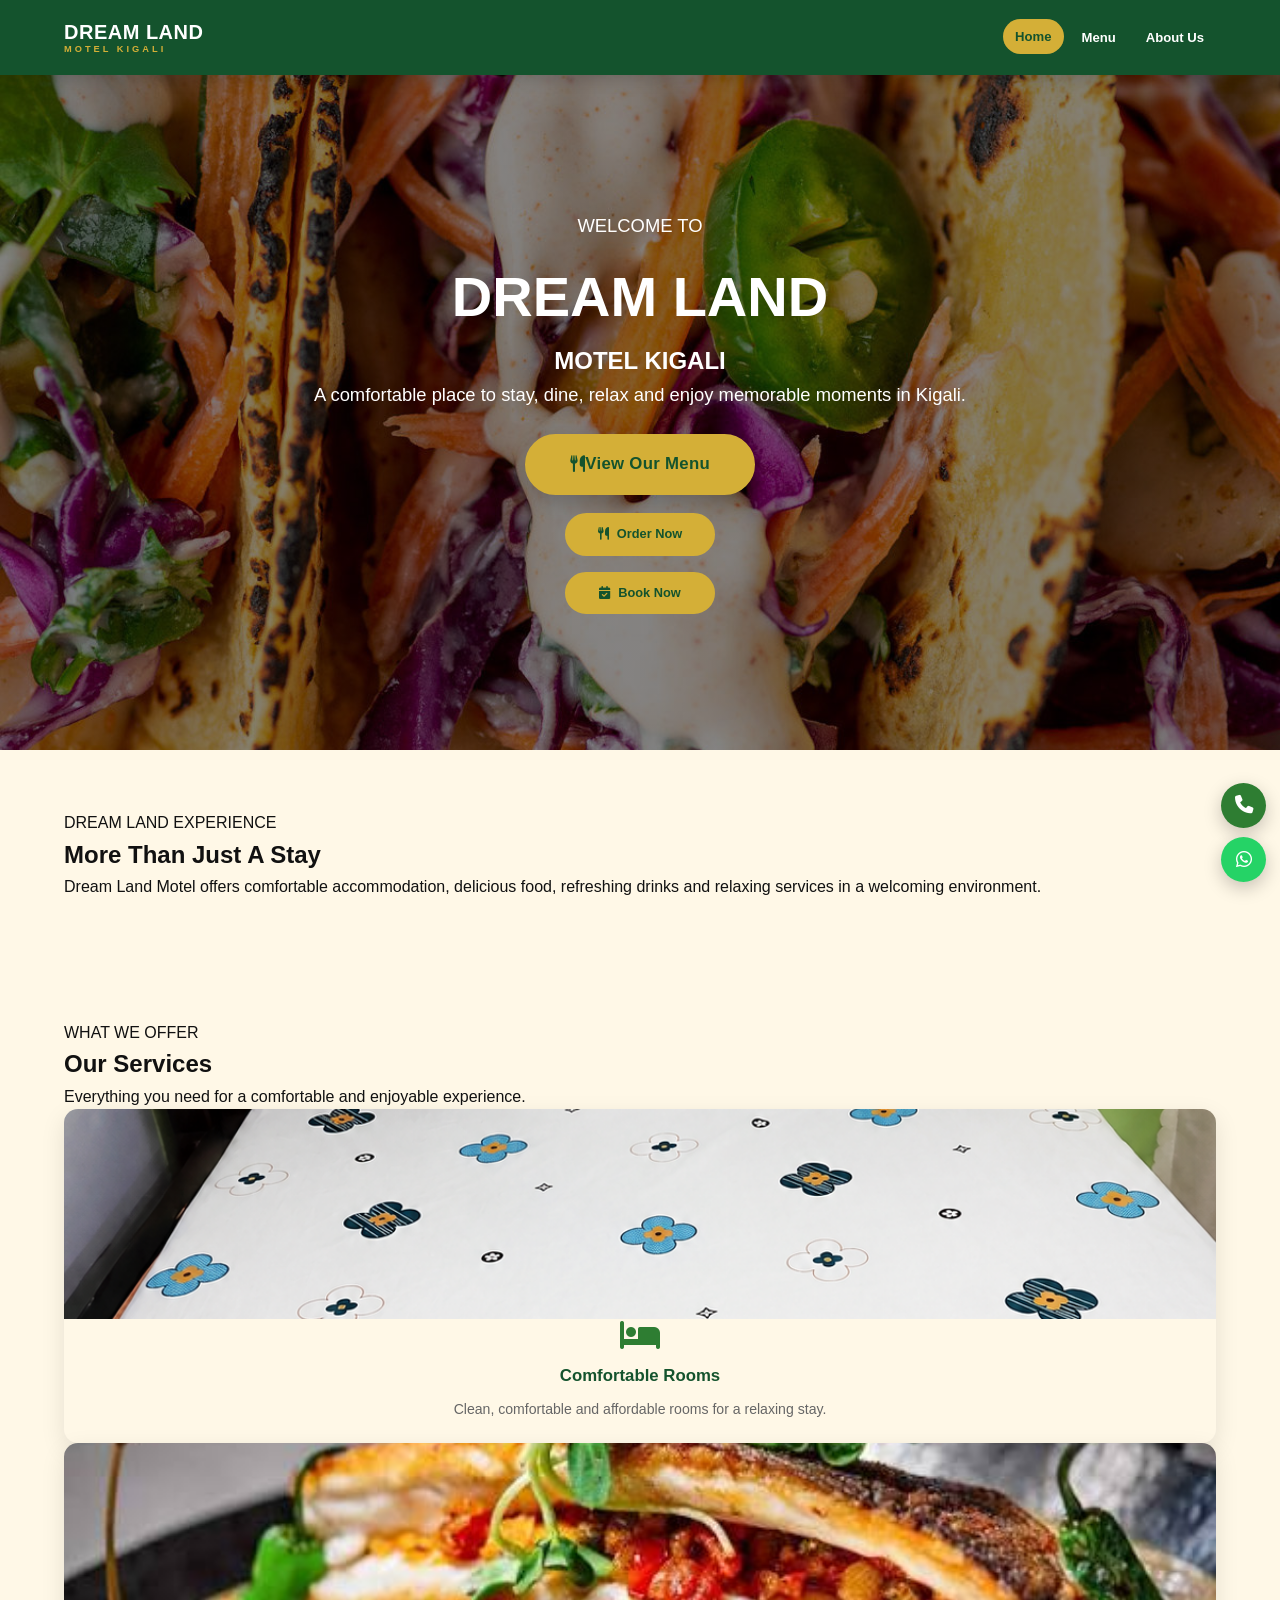
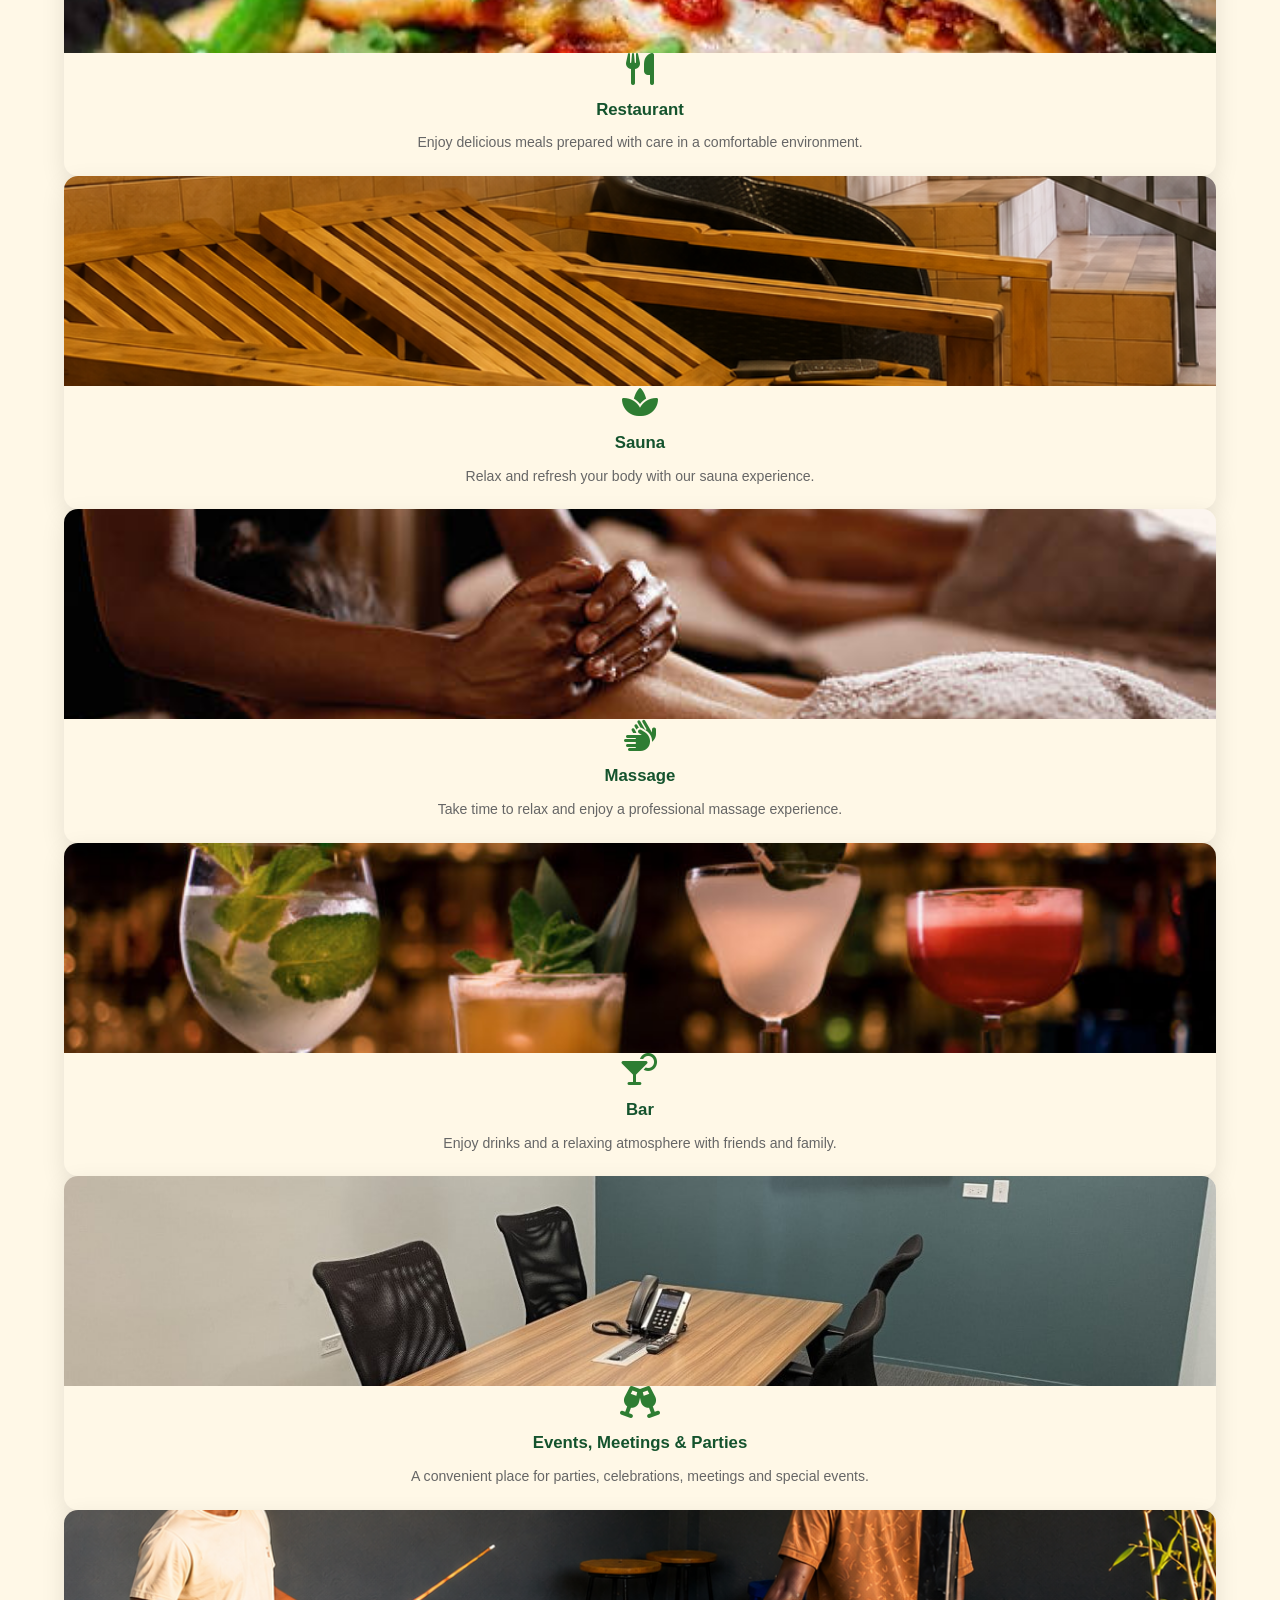
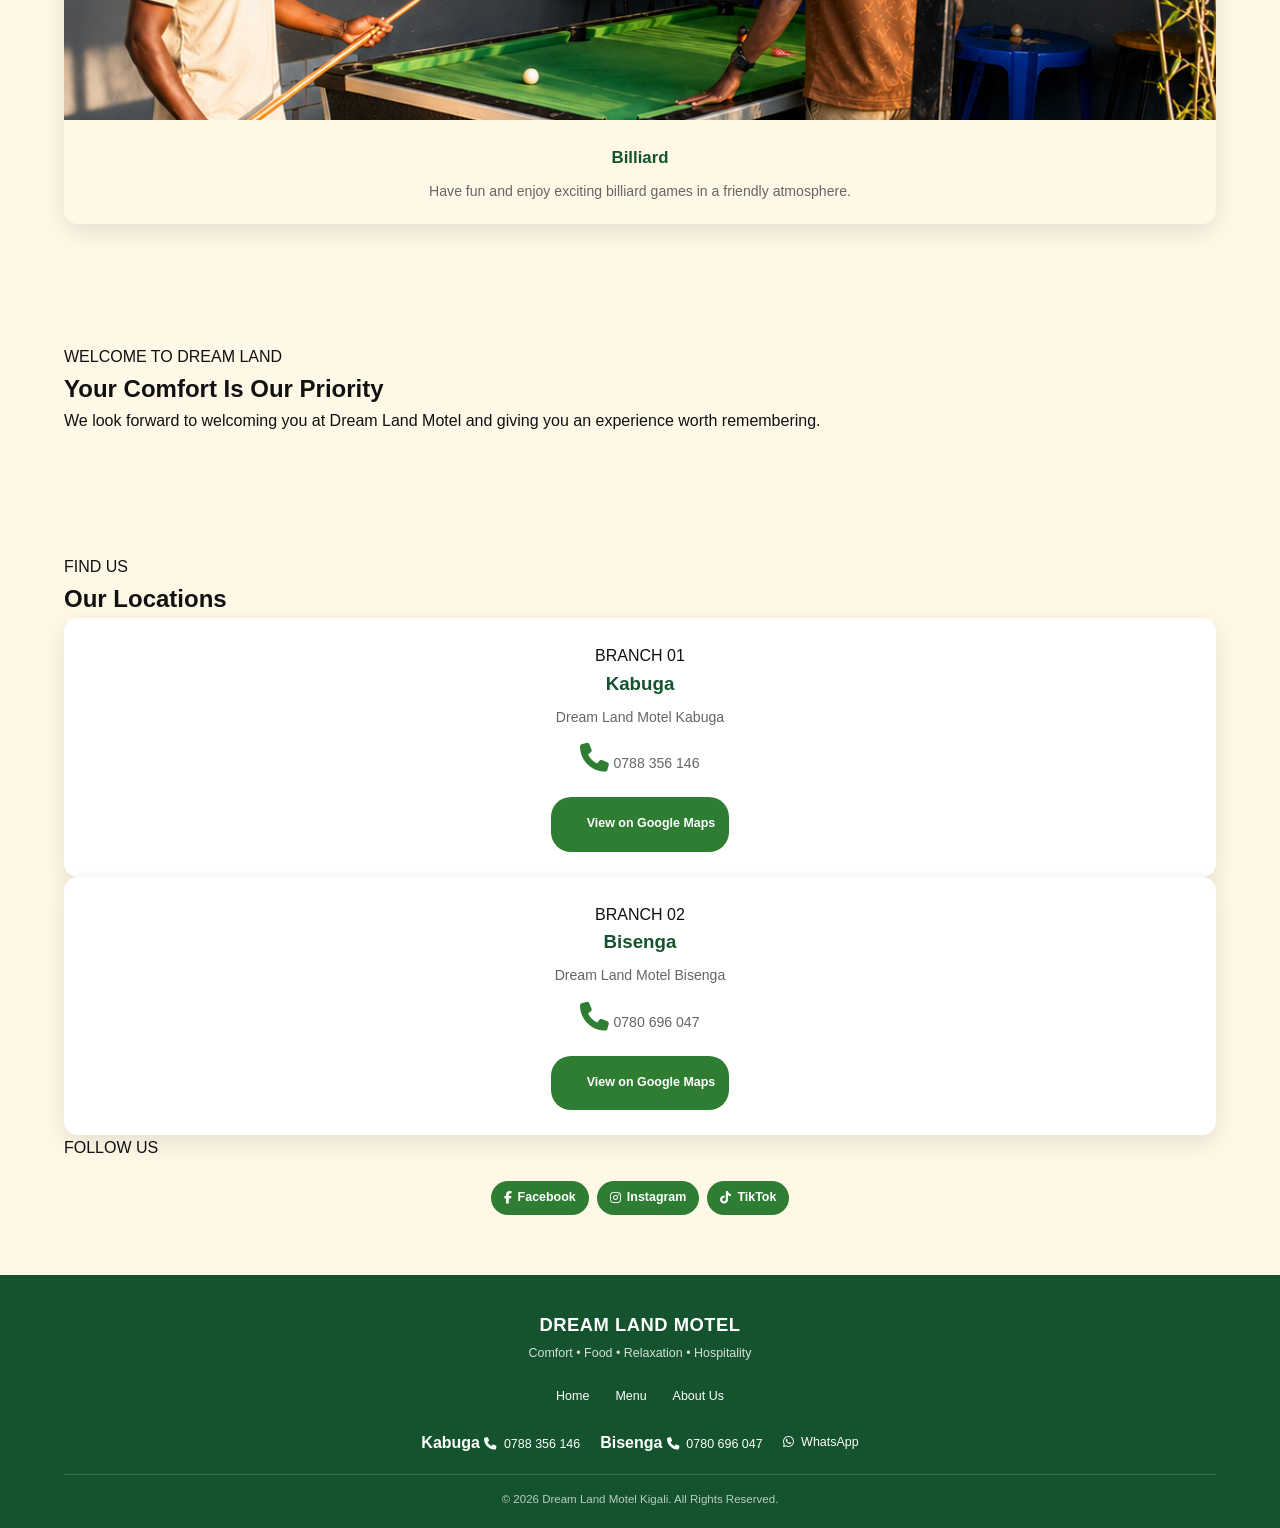
==== commit c842de9d: "Add files via upload" ====
--- a/index.html
+++ b/index.html
@@ -147,6 +147,8 @@
                 class="our-menu-pulse"
             >
 
+                <i class="fa-solid fa-utensils"></i>
+
                 <span>
                     View Our Menu
                 </span>
@@ -261,6 +263,7 @@
                 <img
                     src="rooms2.jpg"
                     alt="Dream Land Motel Rooms"
+                    loading="lazy"
                 >
 
             </div>
@@ -287,7 +290,6 @@
 
 
 
-        <!-- RESTAURANT -->
 
         <div class="service-card reveal">
 
@@ -296,6 +298,7 @@
                 <img
                     src="ibiryo.jpg"
                     alt="Dream Land Motel Restaurant"
+                    loading="lazy"
                 >
 
             </div>
@@ -331,6 +334,7 @@
                 <img
                     src="sauna2.jpg"
                     alt="Sauna at Dream Land Motel"
+                    loading="lazy"
                 >
 
             </div>
@@ -366,6 +370,7 @@
                 <img
                     src="massage.jpg"
                     alt="Massage at Dream Land Motel"
+                    loading="lazy"
                 >
 
             </div>
@@ -401,6 +406,7 @@
                 <img
                     src="bar.jpg"
                     alt="Dream Land Motel Bar"
+                    loading="lazy"
                 >
 
             </div>
@@ -436,6 +442,7 @@
                 <img
                     src="events.jpg"
                     alt="Events at Dream Land Motel"
+                    loading="lazy"
                 >
 
             </div>
@@ -471,6 +478,7 @@
                 <img
                     src="biyari.jpg"
                     alt="Biyari at Dream Land Motel"
+                    loading="lazy"
                 >
 
             </div>
@@ -484,7 +492,7 @@
 
 
             <h3>
-                Biyari
+                Billiard
             </h3>
 
 
@@ -571,6 +579,11 @@
 
             <p>
                 Dream Land Motel Kabuga
+            </p>
+
+            <p class="location-phone">
+                <i class="fa-solid fa-phone"></i>
+                0788 356 146
             </p>
 
 
@@ -612,6 +625,11 @@
                 Dream Land Motel Bisenga
             </p>
 
+            <p class="location-phone">
+                <i class="fa-solid fa-phone"></i>
+                0780 696 047
+            </p>
+
 
             <a
                 href="https://maps.app.goo.gl/P9LwasMJ4UGekm3c8"
@@ -648,13 +666,13 @@
 
         <div class="social-buttons">
 
-<a
-    href="https://www.facebook.com/profile.php?id=61594047866699"
-    target="_blank"
-    rel="noopener noreferrer"
-    aria-label="Dream Land Motel Kigali on Facebook"
-    class="social-facebook"
->
+            <a
+                href="https://www.facebook.com/profile.php?id=61594047866699"
+                target="_blank"
+                rel="noopener noreferrer"
+                aria-label="Dream Land Motel Kigali on Facebook"
+                class="social-facebook"
+            >
 
                 <i class="fa-brands fa-facebook-f"></i>
 
@@ -710,6 +728,7 @@
 
 <!-- =====================================================
      FLOATING CONTACT
+     KABUGA — 0788 356 146
 ===================================================== -->
 
 <div
@@ -719,9 +738,10 @@
 
 
     <a
-        href="tel:+250784365816"
+        href="tel:+250788356146"
         class="floating-call"
-        aria-label="Call Dream Land Motel"
+        aria-label="Call Dream Land Motel Kabuga"
+        title="Call Kabuga: 0788 356 146"
     >
 
         <i class="fa-solid fa-phone"></i>
@@ -730,11 +750,12 @@
 
 
     <a
-        href="https://wa.me/250784365816"
+        href="https://wa.me/250788356146"
         class="floating-whatsapp"
         target="_blank"
         rel="noopener noreferrer"
-        aria-label="WhatsApp Dream Land Motel"
+        aria-label="WhatsApp Dream Land Motel Kabuga"
+        title="WhatsApp Kabuga: 0788 356 146"
     >
 
         <i class="fa-brands fa-whatsapp"></i>
@@ -773,36 +794,54 @@
             Menu
         </a>
 
-        <a href="contact.html">
-            Contacts
-        </a>
-
         <a href="about.html">
             About Us
         </a>
 
-        <a href="services.html">
-            Services
-        </a>
-
-    </div>
-
-
+    </div>
+
+
+
+    <!-- BRANCH CONTACTS -->
 
     <div class="footer-contact">
 
-
-        <a href="tel:+250784365816">
-
-            <i class="fa-solid fa-phone"></i>
-
-            +250 784 365 816
-
-        </a>
+        <div class="footer-branch">
+
+            <strong>
+                Kabuga
+            </strong>
+
+            <a href="tel:+250788356146">
+
+                <i class="fa-solid fa-phone"></i>
+
+                0788 356 146
+
+            </a>
+
+        </div>
+
+
+        <div class="footer-branch">
+
+            <strong>
+                Bisenga
+            </strong>
+
+            <a href="tel:+250780696047">
+
+                <i class="fa-solid fa-phone"></i>
+
+                0780 696 047
+
+            </a>
+
+        </div>
 
 
         <a
-            href="https://wa.me/250784365816"
+            href="https://wa.me/250788356146"
             target="_blank"
             rel="noopener noreferrer"
         >
@@ -817,57 +856,6 @@
 
 
 
-    <div class="footer-other-numbers">
-
-
-        <a href="tel:+250782074063">
-
-            <i class="fa-solid fa-phone"></i>
-
-            0782 074 063
-
-        </a>
-
-
-        <a href="tel:+250788356146">
-
-            <i class="fa-solid fa-phone"></i>
-
-            0788 356 146
-
-        </a>
-
-
-        <a href="tel:+250786272791">
-
-            <i class="fa-solid fa-phone"></i>
-
-            0786 272 791
-
-        </a>
-
-
-        <a href="tel:+250780692047">
-
-            <i class="fa-solid fa-phone"></i>
-
-            0780 692 047
-
-        </a>
-
-
-        <a href="tel:+250735869269">
-
-            <i class="fa-solid fa-phone"></i>
-
-            0735 869 269
-
-        </a>
-
-    </div>
-
-
-
     <p class="copyright">
 
         © 2026 Dream Land Motel Kigali.
--- a/style.css
+++ b/style.css
@@ -1,6 +1,31 @@
 /* =====================================================
    DREAM LAND MOTEL KIGALI
-   PREMIUM HOME PAGE STYLE
+   MAIN WEBSITE STYLESHEET — FINAL
+===================================================== */
+
+:root {
+    --green-dark: #14532d;
+    --green: #2e7d32;
+    --green-light: #4caf50;
+
+    --gold: #d4af37;
+
+    --cream: #fff8e7;
+    --white: #ffffff;
+    --black: #111111;
+
+    --gray: #666666;
+    --light-gray: #f5f5f5;
+
+    --border: #e5e5e5;
+
+    --shadow: 0 8px 25px rgba(0, 0, 0, 0.10);
+    --radius: 14px;
+}
+
+
+/* =====================================================
+   RESET
 ===================================================== */
 
 * {
@@ -15,9 +40,19 @@
 
 body {
     font-family: Arial, Helvetica, sans-serif;
-    background: #080808;
-    color: #fff;
+
+    background: var(--cream);
+    color: var(--black);
+
+    line-height: 1.6;
+
     overflow-x: hidden;
+}
+
+img {
+    max-width: 100%;
+    height: auto;
+    display: block;
 }
 
 a {
@@ -25,4494 +60,1783 @@
     color: inherit;
 }
 
-:root {
-    --gold: #d4af37;
-    --gold-light: #f3d56b;
-    --black: #070707;
-    --dark: #101010;
-    --white: #fff;
-    --gray: #aaa;
-}
-
-/* =====================================================
-   PAGE LOADER
+button,
+input,
+textarea,
+select {
+    font-family: inherit;
+}
+
+
+/* =====================================================
+   NAVBAR
+===================================================== */
+
+.navbar {
+    position: sticky;
+    top: 0;
+
+    z-index: 1000;
+
+    min-height: 75px;
+
+    padding: 10px 5%;
+
+    display: flex;
+    align-items: center;
+    justify-content: space-between;
+
+    background: var(--green-dark);
+    color: var(--white);
+
+    box-shadow:
+        0 4px 15px rgba(0, 0, 0, 0.15);
+}
+
+
+/* =====================================================
+   BRAND
+===================================================== */
+
+.brand {
+    display: flex;
+
+    flex-direction: column;
+
+    justify-content: center;
+
+    flex-shrink: 0;
+}
+
+.brand-main {
+    font-size: 1.25rem;
+
+    font-weight: 800;
+
+    letter-spacing: 0.5px;
+
+    color: var(--white);
+
+    line-height: 1.1;
+}
+
+.brand-sub {
+    margin-top: 2px;
+
+    font-size: 0.58rem;
+
+    letter-spacing: 3px;
+
+    color: var(--gold);
+
+    font-weight: 600;
+
+    line-height: 1;
+}
+
+
+/* =====================================================
+   DESKTOP NAVIGATION
+===================================================== */
+
+.nav-links {
+    display: flex;
+
+    align-items: center;
+
+    justify-content: center;
+
+    gap: 6px;
+}
+
+.nav-links a {
+    display: inline-flex;
+
+    align-items: center;
+    justify-content: center;
+
+    padding: 7px 12px;
+
+    min-height: 32px;
+
+    border-radius: 20px;
+
+    color: var(--white);
+
+    font-size: 0.82rem;
+
+    font-weight: 600;
+
+    transition:
+        background 0.25s ease,
+        color 0.25s ease,
+        transform 0.25s ease;
+}
+
+.nav-links a:hover,
+.nav-links a.active {
+    background: var(--gold);
+
+    color: var(--green-dark);
+
+    transform: translateY(-1px);
+}
+
+
+/* =====================================================
+   HAMBURGER
+===================================================== */
+
+.menu-toggle {
+    display: none;
+
+    align-items: center;
+    justify-content: center;
+
+    width: 40px;
+    height: 40px;
+
+    padding: 0;
+
+    border: 0;
+    outline: none;
+
+    border-radius: 10px;
+
+    background: var(--gold);
+
+    color: var(--green-dark);
+
+    font-size: 1.25rem;
+
+    cursor: pointer;
+
+    box-shadow:
+        0 4px 10px rgba(0, 0, 0, 0.12);
+
+    transition:
+        transform 0.2s ease,
+        background 0.2s ease;
+}
+
+.menu-toggle:hover {
+    transform: translateY(-1px);
+
+    background: var(--white);
+}
+
+.menu-toggle:active {
+    transform: scale(0.95);
+}
+
+
+/* =====================================================
+   HERO
+===================================================== */
+
+.hero {
+    min-height: 75vh;
+
+    display: flex;
+
+    align-items: center;
+
+    justify-content: center;
+
+    padding: 70px 5%;
+
+    text-align: center;
+
+    background:
+        linear-gradient(
+            rgba(0, 0, 0, 0.48),
+            rgba(0, 0, 0, 0.48)
+        ),
+        url("hero.jpg");
+
+    background-size: cover;
+
+    background-position: center;
+}
+
+.hero-content {
+    width: 100%;
+
+    max-width: 850px;
+
+    color: var(--white);
+}
+
+.hero h1 {
+    margin-bottom: 12px;
+
+    font-size: clamp(2rem, 5vw, 3.5rem);
+
+    line-height: 1.15;
+
+    font-weight: 800;
+}
+
+.hero p {
+    max-width: 700px;
+
+    margin: 0 auto 25px;
+
+    font-size: clamp(0.95rem, 2vw, 1.15rem);
+}
+
+
+/* =====================================================
+   HOME PAGE HERO ACTIONS
+   VIEW MENU → ORDER → BOOK
+===================================================== */
+
+.hero-menu-action {
+    display: flex;
+
+    justify-content: center;
+
+    align-items: center;
+
+    width: 100%;
+
+    margin-top: 25px;
+
+    margin-bottom: 16px;
+}
+
+.hero-actions {
+    display: flex;
+
+    flex-direction: column;
+
+    justify-content: center;
+
+    align-items: center;
+
+    gap: 16px;
+
+    width: 100%;
+}
+
+
+/* ORDER NOW & BOOK NOW */
+
+.hero-actions .hero-button {
+    display: inline-flex;
+
+    align-items: center;
+
+    justify-content: center;
+
+    gap: 8px;
+
+    width: 150px;
+
+    min-width: 150px;
+
+    padding: 9px 18px;
+
+    border-radius: 25px;
+
+    font-size: 0.8rem;
+}
+
+
+/* VIEW OUR MENU — BIGGEST */
+
+.hero-menu-action .our-menu-pulse {
+    width: 230px;
+
+    min-width: 230px;
+
+    padding: 15px 28px;
+
+    font-size: 1.05rem;
+}
+
+
+
+/* =====================================================
+   MOBILE — HOME HERO ACTIONS
+===================================================== */
+
+@media (max-width: 700px) {
+
+    .hero-menu-action {
+        margin-top: 22px;
+
+        margin-bottom: 16px;
+    }
+
+    .hero-actions {
+        flex-direction: column;
+
+        gap: 16px;
+    }
+
+    .hero-actions .hero-button {
+        width: 150px;
+
+        min-width: 150px;
+
+        padding: 9px 16px;
+
+        font-size: 0.75rem;
+    }
+
+    .hero-menu-action .our-menu-pulse {
+        width: 230px;
+
+        min-width: 230px;
+
+        padding: 13px 22px;
+
+        font-size: 0.92rem;
+    }
+}
+
+
+
+/* =====================================================
+   HERO BUTTONS — VERTICAL LAYOUT
+===================================================== */
+
+.hero-buttons {
+    display: flex;
+
+    flex-direction: column;
+
+    justify-content: center;
+
+    align-items: center;
+
+    gap: 16px;
+
+    margin-top: 25px;
+
+    width: 100%;
+}
+
+.hero-button {
+    min-width: 150px;
+
+    padding: 9px 18px;
+
+    border: 2px solid var(--gold);
+
+    border-radius: 25px;
+
+    background: var(--gold);
+
+    color: var(--green-dark);
+
+    font-size: 0.8rem;
+
+    font-weight: 700;
+
+    text-align: center;
+
+    transition:
+        transform 0.25s ease,
+        background 0.25s ease,
+        color 0.25s ease;
+}
+
+.hero-button:hover {
+    transform: translateY(-2px);
+
+    background: var(--white);
+
+    color: var(--green-dark);
+}
+
+.hero-button.secondary {
+    background: transparent;
+
+    color: var(--white);
+}
+
+.hero-button.secondary:hover {
+    background: var(--gold);
+
+    color: var(--green-dark);
+}
+
+
+/* =====================================================
+   VIEW OUR MENU — MAIN / LARGEST BUTTON
+===================================================== */
+
+.our-menu-pulse,
+.hero-menu-button {
+    display: inline-flex;
+
+    align-items: center;
+    justify-content: center;
+
+    width: 230px;
+
+    min-width: 230px;
+
+    padding: 15px 28px;
+
+    margin-bottom: 2px;
+
+    border: 2px solid var(--gold);
+
+    border-radius: 32px;
+
+    background: var(--gold);
+
+    color: var(--green-dark);
+
+    font-size: 1.05rem;
+
+    font-weight: 800;
+
+    letter-spacing: 0.3px;
+
+    box-shadow:
+        0 7px 20px rgba(0, 0, 0, 0.18);
+
+    transition:
+        transform 0.25s ease,
+        box-shadow 0.25s ease,
+        background 0.25s ease;
+}
+
+.our-menu-pulse:hover,
+.hero-menu-button:hover {
+    transform: translateY(-3px) scale(1.02);
+
+    background: var(--white);
+
+    color: var(--green-dark);
+
+    box-shadow:
+        0 10px 25px rgba(0, 0, 0, 0.22);
+}
+
+
+/* =====================================================
+   GENERAL SECTIONS
+===================================================== */
+
+section {
+    padding: 60px 5%;
+}
+
+.section-title {
+    margin-bottom: 10px;
+
+    text-align: center;
+
+    color: var(--green-dark);
+
+    font-size: clamp(1.6rem, 4vw, 2.3rem);
+
+    font-weight: 800;
+}
+
+.section-subtitle {
+    max-width: 700px;
+
+    margin: 0 auto 35px;
+
+    text-align: center;
+
+    color: var(--gray);
+
+    font-size: 0.95rem;
+}
+
+
+/* =====================================================
+   SERVICES
+===================================================== */
+
+.services {
+    background: var(--white);
+}
+
+.services-grid {
+    display: grid;
+
+    grid-template-columns:
+        repeat(auto-fit, minmax(210px, 1fr));
+
+    gap: 20px;
+
+    max-width: 1100px;
+
+    margin: 0 auto;
+}
+
+.service-card {
+    overflow: hidden;
+
+    padding: 0 0 22px;
+
+    text-align: center;
+
+    background: var(--cream);
+
+    border-radius: var(--radius);
+
+    box-shadow: var(--shadow);
+
+    transition:
+        transform 0.3s ease,
+        box-shadow 0.3s ease;
+}
+
+.service-card:hover {
+    transform: translateY(-5px);
+
+    box-shadow:
+        0 12px 30px rgba(0, 0, 0, 0.15);
+}
+
+
+/* =====================================================
+   SERVICE PHOTOS — SAME SIZE
+===================================================== */
+
+.service-image {
+    width: 100%;
+
+    height: 210px;
+
+    overflow: hidden;
+
+    background: var(--light-gray);
+}
+
+.service-image img {
+    width: 100%;
+
+    height: 100%;
+
+    object-fit: cover;
+
+    object-position: center;
+
+    transition:
+        transform 0.45s ease;
+}
+
+.service-card:hover .service-image img {
+    transform: scale(1.04);
+}
+
+.service-card > i {
+    margin-top: 20px;
+}
+
+.service-card i {
+    margin-bottom: 12px;
+
+    color: var(--green);
+
+    font-size: 2rem;
+}
+
+.service-card h3 {
+    margin: 0 18px 8px;
+
+    color: var(--green-dark);
+
+    font-size: 1.05rem;
+}
+
+.service-card p {
+    margin: 0 18px;
+
+    color: var(--gray);
+
+    font-size: 0.88rem;
+}
+
+
+/* =====================================================
+   GENERAL IMAGE CONSISTENCY
+===================================================== */
+
+.about-content img,
+.location-card img,
+.gallery img {
+    object-fit: cover;
+}
+
+
+/* =====================================================
+   MENU PAGE
+===================================================== */
+
+.menu-section {
+    background: var(--cream);
+}
+
+.menu-container {
+    max-width: 1100px;
+
+    margin: auto;
+}
+
+.menu-category {
+    margin-bottom: 35px;
+}
+
+.menu-category h2 {
+    margin-bottom: 15px;
+
+    padding-bottom: 8px;
+
+    color: var(--green-dark);
+
+    border-bottom: 2px solid var(--gold);
+
+    font-size: 1.4rem;
+}
+
+.menu-item {
+    display: flex;
+
+    align-items: center;
+
+    justify-content: space-between;
+
+    gap: 15px;
+
+    padding: 12px 15px;
+
+    margin-bottom: 7px;
+
+    background: var(--white);
+
+    border-radius: 8px;
+
+    box-shadow:
+        0 2px 8px rgba(0, 0, 0, 0.05);
+}
+
+.menu-item-name {
+    font-weight: 600;
+}
+
+.menu-item-price {
+    white-space: nowrap;
+
+    color: var(--green);
+
+    font-weight: 800;
+}
+
+
+/* =====================================================
+   ABOUT
+===================================================== */
+
+.about-section {
+    background: var(--white);
+}
+
+.about-container {
+    max-width: 1050px;
+
+    margin: auto;
+}
+
+.about-content {
+    display: grid;
+
+    grid-template-columns:
+        repeat(auto-fit, minmax(280px, 1fr));
+
+    gap: 30px;
+
+    align-items: center;
+}
+
+.about-content img {
+    width: 100%;
+
+    border-radius: var(--radius);
+
+    box-shadow: var(--shadow);
+}
+
+.about-text h2 {
+    margin-bottom: 15px;
+
+    color: var(--green-dark);
+
+    font-size: 1.8rem;
+}
+
+.about-text p {
+    margin-bottom: 12px;
+
+    color: var(--gray);
+}
+
+
+/* =====================================================
+   LOCATIONS
+===================================================== */
+
+.locations {
+    background: var(--cream);
+}
+
+.locations-grid {
+    display: grid;
+
+    grid-template-columns:
+        repeat(auto-fit, minmax(260px, 1fr));
+
+    gap: 20px;
+
+    max-width: 1000px;
+
+    margin: auto;
+}
+
+.location-card {
+    padding: 25px;
+
+    background: var(--white);
+
+    border-radius: var(--radius);
+
+    text-align: center;
+
+    box-shadow: var(--shadow);
+}
+
+.location-card i {
+    margin-bottom: 10px;
+
+    color: var(--green);
+
+    font-size: 1.8rem;
+}
+
+.location-card h3 {
+    margin-bottom: 7px;
+
+    color: var(--green-dark);
+}
+
+.location-card p {
+    margin-bottom: 15px;
+
+    color: var(--gray);
+
+    font-size: 0.88rem;
+}
+
+
+/* =====================================================
+   MAP BUTTON
+===================================================== */
+
+.maps-button {
+    display: inline-flex;
+
+    align-items: center;
+    justify-content: center;
+
+    padding: 8px 14px;
+
+    border-radius: 20px;
+
+    background: var(--green);
+
+    color: var(--white);
+
+    font-size: 0.78rem;
+
+    font-weight: 700;
+
+    transition:
+        background 0.3s ease,
+        transform 0.3s ease;
+}
+
+.maps-button:hover {
+    background: var(--green-dark);
+
+    transform: translateY(-2px);
+}
+
+
+/* =====================================================
+   SOCIAL MEDIA
+===================================================== */
+
+.social-section {
+    background: var(--white);
+
+    text-align: center;
+}
+
+.social-buttons {
+    display: flex;
+
+    flex-wrap: wrap;
+
+    justify-content: center;
+
+    gap: 8px;
+
+    margin-top: 20px;
+}
+
+.social-buttons a {
+    display: inline-flex;
+
+    align-items: center;
+
+    justify-content: center;
+
+    gap: 6px;
+
+    padding: 7px 13px;
+
+    border-radius: 20px;
+
+    background: var(--green);
+
+    color: var(--white);
+
+    font-size: 0.78rem;
+
+    font-weight: 700;
+
+    transition:
+        transform 0.3s ease,
+        background 0.3s ease;
+}
+
+.social-buttons a:hover {
+    background: var(--green-dark);
+
+    transform: translateY(-2px);
+}
+
+
+/* =====================================================
+   CONTACT
+===================================================== */
+
+.contact-section {
+    background: var(--cream);
+}
+
+.contact-container {
+    max-width: 900px;
+
+    margin: auto;
+
+    text-align: center;
+}
+
+.contact-info {
+    display: flex;
+
+    flex-wrap: wrap;
+
+    justify-content: center;
+
+    gap: 15px;
+
+    margin-top: 25px;
+}
+
+.contact-item {
+    min-width: 210px;
+
+    padding: 18px;
+
+    background: var(--white);
+
+    border-radius: var(--radius);
+
+    box-shadow: var(--shadow);
+}
+
+.contact-item i {
+    margin-bottom: 7px;
+
+    color: var(--green);
+
+    font-size: 1.4rem;
+}
+
+.contact-item strong {
+    display: block;
+
+    margin-bottom: 4px;
+
+    color: var(--green-dark);
+}
+
+.contact-item span,
+.contact-item a {
+    color: var(--gray);
+
+    font-size: 0.88rem;
+}
+
+
+/* =====================================================
+   PAYMENT
+===================================================== */
+
+.payment-section {
+    background: var(--white);
+
+    text-align: center;
+}
+
+.payment-box {
+    max-width: 700px;
+
+    margin: auto;
+
+    padding: 25px;
+
+    background: var(--cream);
+
+    border-radius: var(--radius);
+
+    box-shadow: var(--shadow);
+}
+
+.payment-box h3 {
+    margin-bottom: 10px;
+
+    color: var(--green-dark);
+}
+
+.payment-box p {
+    color: var(--gray);
+}
+
+
+/* =====================================================
+   FOOTER
+===================================================== */
+
+footer {
+    padding: 35px 5% 20px;
+
+    background: var(--green-dark);
+
+    color: var(--white);
+
+    text-align: center;
+}
+
+.footer-container {
+    width: 100%;
+
+    max-width: 1100px;
+
+    margin: auto;
+}
+
+.footer-logo {
+    margin-bottom: 5px;
+
+    color: var(--white);
+
+    font-size: 1.15rem;
+
+    font-weight: 800;
+
+    letter-spacing: 0.5px;
+}
+
+footer > p {
+    color: rgba(255,255,255,0.82);
+
+    font-size: 0.78rem;
+}
+
+
+/* FOOTER LINKS */
+
+.footer-links {
+    display: flex;
+
+    flex-wrap: wrap;
+
+    align-items: center;
+
+    justify-content: center;
+
+    gap: 8px;
+
+    margin: 18px 0;
+}
+
+.footer-links a {
+    padding: 5px 9px;
+
+    color: var(--white);
+
+    font-size: 0.78rem;
+
+    transition:
+        color 0.25s ease;
+}
+
+.footer-links a:hover {
+    color: var(--gold);
+}
+
+
+/* FOOTER CONTACT */
+
+.footer-contact {
+    display: flex;
+
+    flex-wrap: wrap;
+
+    align-items: center;
+
+    justify-content: center;
+
+    gap: 12px 20px;
+
+    margin: 10px auto 18px;
+
+    max-width: 900px;
+}
+
+.footer-location {
+    display: flex;
+
+    align-items: center;
+
+    justify-content: center;
+
+    gap: 8px;
+
+    flex-wrap: wrap;
+
+    font-size: 0.78rem;
+}
+
+.footer-location strong {
+    color: var(--gold);
+
+    font-size: 0.76rem;
+}
+
+.footer-contact a {
+    color: var(--white);
+
+    font-size: 0.78rem;
+
+    transition:
+        color 0.25s ease;
+}
+
+.footer-contact a:hover {
+    color: var(--gold);
+}
+
+.footer-contact i {
+    margin-right: 4px;
+}
+
+
+/* FOOTER COPYRIGHT */
+
+.copyright,
+.footer-copy {
+    padding-top: 15px;
+
+    margin-top: 5px;
+
+    border-top:
+        1px solid rgba(255,255,255,0.15);
+
+    color:
+        rgba(255,255,255,0.70);
+
+    font-size: 0.72rem;
+}
+
+
+/* =====================================================
+   OLD FOOTER NUMBERS
+   HIDE IF OLD HTML STILL EXISTS
+===================================================== */
+
+.footer-other-numbers {
+    display: none !important;
+}
+
+
+/* =====================================================
+   FLOATING CONTACT ACTIONS
+===================================================== */
+
+/*
+   IMPORTANT:
+   HTML uses:
+   .floating-actions
+   .floating-call
+   .floating-whatsapp
+*/
+
+.floating-actions {
+    position: fixed;
+
+    right: 14px;
+    bottom: 18px;
+
+    z-index: 2000;
+
+    display: flex;
+
+    flex-direction: column;
+
+    align-items: center;
+
+    gap: 9px;
+}
+
+.floating-actions a {
+    width: 45px;
+    height: 45px;
+
+    display: inline-flex;
+
+    align-items: center;
+    justify-content: center;
+
+    border-radius: 50%;
+
+    color: var(--white);
+
+    font-size: 1.15rem;
+
+    box-shadow:
+        0 6px 18px rgba(0, 0, 0, 0.22);
+
+    transition:
+        transform 0.25s ease,
+        box-shadow 0.25s ease;
+}
+
+.floating-actions a:hover {
+    transform: translateY(-3px) scale(1.05);
+
+    box-shadow:
+        0 9px 22px rgba(0, 0, 0, 0.28);
+}
+
+.floating-call {
+    background: var(--green);
+}
+
+.floating-whatsapp {
+    background: #25d366;
+}
+
+
+/* =====================================================
+   BACKWARD COMPATIBILITY
+   If any old HTML still uses these classes
+===================================================== */
+
+.call-button,
+.whatsapp-button {
+    position: fixed;
+
+    right: 14px;
+
+    z-index: 2000;
+
+    width: 45px;
+    height: 45px;
+
+    display: inline-flex;
+
+    align-items: center;
+    justify-content: center;
+
+    border-radius: 50%;
+
+    color: var(--white);
+
+    font-size: 1.1rem;
+
+    box-shadow:
+        0 6px 18px rgba(0, 0, 0, 0.22);
+}
+
+.call-button {
+    bottom: 72px;
+
+    background: var(--green);
+}
+
+.whatsapp-button {
+    bottom: 18px;
+
+    background: #25d366;
+}
+
+
+/* =====================================================
+   LOADER
 ===================================================== */
 
 #page-loader {
     position: fixed;
+
     inset: 0;
+
     z-index: 9999;
 
     display: flex;
+
     flex-direction: column;
-    align-items: center;
-    justify-content: center;
-
-    background: #070707;
-
-    transition:
-        opacity .7s ease,
-        visibility .7s ease;
-}
+
+    align-items: center;
+
+    justify-content: center;
+
+    background: var(--green-dark);
+
+    color: var(--white);
+}
+
+.loader-logo {
+    color: var(--white);
+
+    font-size: 1.7rem;
+
+    font-weight: 800;
+
+    letter-spacing: 1px;
+}
+
+.loader-line {
+    width: 55px;
+
+    height: 3px;
+
+    margin: 10px 0;
+
+    background: var(--gold);
+
+    border-radius: 10px;
+}
+
+#page-loader p {
+    color: var(--gold);
+
+    font-size: 0.65rem;
+
+    font-weight: 700;
+
+    letter-spacing: 3px;
+}
+
+
+/* =====================================================
+   OLD LOADER SUPPORT
+===================================================== */
+
+.loader {
+    position: fixed;
+
+    inset: 0;
+
+    z-index: 9999;
+
+    display: flex;
+
+    align-items: center;
+
+    justify-content: center;
+
+    background: var(--green-dark);
+}
+
+.loader-content {
+    text-align: center;
+
+    color: var(--white);
+}
+
+.loader-spinner {
+    width: 45px;
+    height: 45px;
+
+    margin: 0 auto 12px;
+
+    border:
+        4px solid rgba(255,255,255,0.25);
+
+    border-top-color: var(--gold);
+
+    border-radius: 50%;
+
+    animation:
+        spin 1s linear infinite;
+}
+
+.loader p {
+    color: var(--white);
+
+    font-size: 0.85rem;
+}
+
+@keyframes spin {
+
+    to {
+        transform: rotate(360deg);
+    }
+
+}
+
+
+/* =====================================================
+   ACCESSIBILITY
+===================================================== */
+
+:focus-visible {
+    outline: 3px solid var(--gold);
+
+    outline-offset: 3px;
+}
+
+
+/* =====================================================
+   MOBILE — MAX 700px
+===================================================== */
+
+@media (max-width: 700px) {
+
+    /* =================================================
+       NAVBAR
+    ================================================= */
+
+    .navbar {
+        min-height: 64px;
+
+        padding: 8px 14px;
+    }
+
+    .brand-main {
+        font-size: 1rem;
+    }
+
+    .brand-sub {
+        font-size: 0.52rem;
+
+        letter-spacing: 2.5px;
+    }
+
+
+    /* =================================================
+       HAMBURGER
+    ================================================= */
+
+    .menu-toggle {
+        display: flex;
+
+        width: 40px;
+        height: 40px;
+
+        border-radius: 10px;
+
+        font-size: 1.2rem;
+    }
+
+
+    /* =================================================
+       MOBILE DROPDOWN
+    ================================================= */
+
+    .nav-links {
+        position: absolute;
+
+        top: 61px;
+
+        right: 12px;
+        left: auto;
+
+        width: 150px;
+
+        display: none;
+
+        flex-direction: column;
+
+        align-items: stretch;
+
+        gap: 3px;
+
+        padding: 8px;
+
+        background: var(--green-dark);
+
+        border:
+            1px solid rgba(255,255,255,0.10);
+
+        border-radius: 12px;
+
+        box-shadow:
+            0 8px 22px rgba(0,0,0,0.25);
+    }
+
+    .nav-links.open {
+        display: flex;
+    }
+
+
+    /* =================================================
+       MOBILE NAV LINKS
+    ================================================= */
+
+    .nav-links a {
+        display: flex;
+
+        align-items: center;
+
+        justify-content: center;
+
+        width: 100%;
+
+        min-height: 32px;
+
+        padding: 7px 10px;
+
+        border-radius: 8px;
+
+        color: var(--white);
+
+        font-size: 0.76rem;
+
+        font-weight: 600;
+
+        line-height: 1.2;
+
+        text-align: center;
+
+        transform: none;
+    }
+
+    .nav-links a:hover,
+    .nav-links a.active {
+        background: var(--gold);
+
+        color: var(--green-dark);
+
+        transform: none;
+    }
+
+
+    /* =================================================
+       HERO
+    ================================================= */
+
+    .hero {
+        min-height: 70vh;
+
+        padding: 55px 18px;
+    }
+
+    .hero h1 {
+        font-size: 2rem;
+    }
+
+    .hero p {
+        font-size: 0.9rem;
+    }
+
+
+    /* =================================================
+       HERO BUTTONS
+    ================================================= */
+
+    .hero-buttons {
+        gap: 7px;
+
+        margin-top: 18px;
+    }
+
+    .hero-button {
+        min-width: 105px;
+
+        padding: 8px 11px;
+
+        font-size: 0.73rem;
+    }
+
+
+    /* =================================================
+       LARGE VIEW MENU BUTTON
+    ================================================= */
+
+    .our-menu-pulse,
+    .hero-menu-button {
+        min-width: 230px;
+
+        padding: 13px 22px;
+
+        font-size: 0.92rem;
+
+        border-radius: 30px;
+    }
+
+
+    /* =================================================
+       SECTIONS
+    ================================================= */
+
+    section {
+        padding: 45px 18px;
+    }
+
+    .section-title {
+        font-size: 1.6rem;
+    }
+
+
+    /* =================================================
+       SERVICES
+    ================================================= */
+
+    .services-grid {
+        grid-template-columns: 1fr;
+
+        gap: 15px;
+    }
+
+    .service-card {
+        padding-bottom: 20px;
+    }
+
+    .service-image {
+        height: 200px;
+    }
+
+
+    /* =================================================
+       MENU
+    ================================================= */
+
+    .menu-item {
+        padding: 10px 12px;
+
+        gap: 10px;
+    }
+
+    .menu-item-name,
+    .menu-item-price {
+        font-size: 0.82rem;
+    }
+
+
+    /* =================================================
+       LOCATIONS
+    ================================================= */
+
+    .locations-grid {
+        grid-template-columns: 1fr;
+    }
+
+
+    /* =================================================
+       SOCIAL
+    ================================================= */
+
+    .social-buttons {
+        gap: 6px;
+    }
+
+    .social-buttons a {
+        padding: 6px 10px;
+
+        font-size: 0.72rem;
+    }
+
+
+    /* =================================================
+       CONTACT
+    ================================================= */
+
+    .contact-info {
+        flex-direction: column;
+
+        align-items: stretch;
+    }
+
+    .contact-item {
+        min-width: 0;
+    }
+
+
+    /* =================================================
+       FLOATING ACTIONS
+    ================================================= */
+
+    .floating-actions {
+        right: 10px;
+
+        bottom: 14px;
+
+        gap: 8px;
+    }
+
+    .floating-actions a {
+        width: 42px;
+        height: 42px;
+
+        font-size: 1.05rem;
+    }
+
+    .call-button,
+    .whatsapp-button {
+        right: 10px;
+
+        width: 42px;
+        height: 42px;
+
+        font-size: 1rem;
+    }
+
+    .call-button {
+        bottom: 64px;
+    }
+
+    .whatsapp-button {
+        bottom: 14px;
+    }
+
+
+    /* =================================================
+       FOOTER
+    ================================================= */
+
+    footer {
+        padding: 30px 18px 18px;
+    }
+
+    .footer-links {
+        gap: 4px 8px;
+
+        margin: 15px 0;
+    }
+
+    .footer-contact {
+        flex-direction: column;
+
+        gap: 9px;
+    }
+
+    .footer-location {
+        width: 100%;
+    }
+
+    .copyright {
+        line-height: 1.5;
+    }
+
+}
+
+
+/* =====================================================
+   VERY SMALL PHONES — MAX 380px
+===================================================== */
+
+@media (max-width: 380px) {
+
+    .navbar {
+        padding-left: 12px;
+        padding-right: 12px;
+    }
+
+    .brand-main {
+        font-size: 0.9rem;
+    }
+
+    .brand-sub {
+        font-size: 0.45rem;
+
+        letter-spacing: 2px;
+    }
+
+    .menu-toggle {
+        width: 38px;
+        height: 38px;
+
+        font-size: 1.1rem;
+    }
+
+    .nav-links {
+        top: 58px;
+
+        right: 10px;
+
+        width: 140px;
+    }
+
+    .nav-links a {
+        min-height: 30px;
+
+        padding: 6px 9px;
+
+        font-size: 0.73rem;
+    }
+
+    .hero h1 {
+        font-size: 1.75rem;
+    }
+
+    .hero-button {
+        min-width: 95px;
+
+        padding: 7px 9px;
+
+        font-size: 0.68rem;
+    }
+
+    .our-menu-pulse,
+    .hero-menu-button {
+        min-width: 215px;
+
+        padding: 12px 18px;
+
+        font-size: 0.86rem;
+    }
+
+    .service-image {
+        height: 185px;
+    }
+
+}
+
+
+/* =====================================================
+   PAGE LOADER — HIDE AFTER PAGE LOAD
+===================================================== */
 
 #page-loader.hide {
     opacity: 0;
     visibility: hidden;
-}
-
-.loader-logo {
-    color: var(--gold);
-    font-size: 27px;
-    font-weight: 800;
-    letter-spacing: 6px;
-}
-
-.loader-line {
-    width: 70px;
-    height: 2px;
-    margin: 13px 0;
-
-    background: var(--gold);
-
-    animation: loaderLine 1.5s ease-in-out infinite;
-}
-
-#page-loader p {
-    color: #888;
-    font-size: 10px;
-    letter-spacing: 4px;
-}
-
-@keyframes loaderLine {
-    0%,
-    100% {
-        width: 30px;
-        opacity: .35;
-    }
-
-    50% {
-        width: 90px;
-        opacity: 1;
-    }
-}
-
-/* =====================================================
-   NAVBAR
-===================================================== */
-
-.navbar {
-    position: fixed;
-    top: 0;
-    left: 0;
-    width: 100%;
-
-    min-height: 72px;
-    padding: 12px 6%;
-
-    display: flex;
-    align-items: center;
-    justify-content: space-between;
-
-    background: rgba(5, 5, 5, .84);
-    backdrop-filter: blur(14px);
-    -webkit-backdrop-filter: blur(14px);
-
-    border-bottom: 1px solid rgba(212, 175, 55, .14);
-
-    z-index: 1000;
-}
-
-/* BRAND */
-
-.brand {
-    display: flex;
-    flex-direction: column;
-}
-
-.brand-main {
-    color: var(--gold);
-    font-size: 20px;
-    font-weight: 800;
-    letter-spacing: 3px;
-}
-
-.brand-sub {
-    margin-top: 2px;
-
-    color: #ddd;
-    font-size: 8px;
-    letter-spacing: 4px;
-}
-
-/* DESKTOP NAV */
-
-.nav-links {
-    display: flex;
-    align-items: center;
-    gap: 25px;
-}
-
-.nav-links a {
-    position: relative;
-
-    padding: 7px 0;
-
-    color: #eee;
-    font-size: 13px;
-    font-weight: 600;
-
-    transition: color .3s ease;
-}
-
-.nav-links a::after {
-    content: "";
-
-    position: absolute;
-    left: 50%;
-    bottom: 0;
-
-    width: 0;
-    height: 2px;
-
-    background: var(--gold);
-
-    transform: translateX(-50%);
-
-    transition: width .3s ease;
-}
-
-.nav-links a:hover {
-    color: var(--gold);
-}
-
-.nav-links a:hover::after {
-    width: 100%;
-}
-
-/* =====================================================
-   MENU TOGGLE
-===================================================== */
-
-.menu-toggle {
-    display: none;
-
-    width: 42px;
-    height: 42px;
-
-    align-items: center;
-    justify-content: center;
-
-    border: 1px solid rgba(212, 175, 55, .55);
-    border-radius: 50%;
-
-    background: rgba(0, 0, 0, .25);
-
-    color: var(--gold);
-    font-size: 19px;
-
-    cursor: pointer;
-
+    pointer-events: none;
     transition:
-        background .3s ease,
-        transform .3s ease;
-}
-
-.menu-toggle:hover {
-    background: rgba(212, 175, 55, .12);
-    transform: rotate(5deg);
-}
-
-/* =====================================================
-   HERO
-===================================================== */
-
-.hero {
-    position: relative;
-
-    min-height: 100svh;
-
-    display: flex;
-    align-items: center;
-    justify-content: center;
-
-    text-align: center;
-
-    background:
-        linear-gradient(
-            180deg,
-            rgba(0, 0, 0, .58) 0%,
-            rgba(0, 0, 0, .50) 45%,
-            rgba(0, 0, 0, .78) 100%
-        ),
-        url("hero.jpg") center center / cover no-repeat;
-
-    overflow: hidden;
-}
-
-.hero-overlay {
-    position: absolute;
-    inset: 0;
-
-    background:
-        radial-gradient(
-            circle at center,
-            rgba(212, 175, 55, .08),
-            transparent 58%
-        );
-
-    pointer-events: none;
-}
-
-.hero-content {
-    position: relative;
-    z-index: 2;
-
-    width: min(720px, 90%);
-
-    padding-top: 70px;
-    padding-bottom: 30px;
-
-    animation: heroEnter 1s ease both;
-}
-
-@keyframes heroEnter {
-    from {
-        opacity: 0;
-        transform: translateY(18px);
-    }
-
-    to {
-        opacity: 1;
-        transform: translateY(0);
-    }
-}
-
-/* HERO LABEL */
-
-.hero-label {
-    margin-bottom: 10px;
-
-    color: var(--gold);
-    font-size: 11px;
-    font-weight: 700;
-    letter-spacing: 5px;
-}
-
-/* MAIN TITLE */
-
-.hero h1 {
-    color: #fff;
-
-    font-size: clamp(46px, 8vw, 82px);
-    font-weight: 900;
-
-    line-height: .94;
-    letter-spacing: 7px;
-
-    text-shadow:
-        0 5px 30px rgba(0, 0, 0, .55);
-}
-
-/* SUB TITLE */
-
-.hero h2 {
-    margin-top: 9px;
-
-    color: var(--gold);
-
-    font-size: clamp(17px, 3vw, 26px);
-    font-weight: 500;
-
-    line-height: 1;
-    letter-spacing: 7px;
-}
-
-/* GOLD LINE */
-
-.gold-line {
-    width: 62px;
-    height: 2px;
-
-    margin: 17px auto;
-
-    background:
-        linear-gradient(
-            90deg,
-            transparent,
-            var(--gold),
-            transparent
-        );
-}
-
-/* HERO DESCRIPTION */
-
-.hero-text {
-    max-width: 570px;
-
-    margin: 0 auto;
-
-    color: rgba(255, 255, 255, .82);
-
-    font-size: 14px;
-    line-height: 1.7;
-}
-
-/* =====================================================
-   VIEW OUR MENU
-   SPECIAL BUTTON
-===================================================== */
-
-.hero-menu-action {
-    margin-top: 25px;
-    margin-bottom: 25px;
-}
-
-.our-menu-pulse {
-    position: relative;
-
-    display: inline-flex;
-    align-items: center;
-    justify-content: center;
-
-    min-width: 225px;
-
-    padding: 13px 27px;
-
-    border-radius: 999px;
-
-    background:
-        linear-gradient(
-            135deg,
-            var(--gold),
-            var(--gold-light)
-        );
-
-    color: #111;
-
-    font-size: 16px;
-    font-weight: 800;
-    letter-spacing: .6px;
-
-    border: 1px solid rgba(255, 255, 255, .28);
-
-    box-shadow:
-        0 8px 25px rgba(212, 175, 55, .22);
-
-    animation: menuGlow 2s ease-in-out infinite;
-
-    transition:
-        transform .3s ease,
-        box-shadow .3s ease;
-}
-
-.our-menu-pulse::before {
-    content: "";
-
-    position: absolute;
-    inset: -4px;
-
-    border: 1px solid rgba(212, 175, 55, .35);
-    border-radius: inherit;
-
-    opacity: 0;
-
-    animation: menuRing 2s ease-in-out infinite;
-}
-
-.our-menu-pulse:hover {
-    transform: translateY(-3px);
-
-    box-shadow:
-        0 12px 32px rgba(212, 175, 55, .38);
-}
-
-@keyframes menuGlow {
-    0%,
-    100% {
-        box-shadow:
-            0 7px 22px rgba(212, 175, 55, .18);
-    }
-
-    50% {
-        box-shadow:
-            0 9px 30px rgba(212, 175, 55, .38);
-    }
-}
-
-@keyframes menuRing {
-    0% {
-        transform: scale(.95);
-        opacity: 0;
-    }
-
-    40% {
-        opacity: .45;
-    }
-
-    100% {
-        transform: scale(1.08);
-        opacity: 0;
-    }
-}
-
-/* =====================================================
-   ORDER / BOOK BUTTONS
-===================================================== */
-
-.hero-actions {
-    display: flex;
-
-    align-items: center;
-    justify-content: center;
-
-    gap: 12px;
-
-    flex-wrap: wrap;
-}
-
-.hero-button {
-    display: inline-flex;
-
-    align-items: center;
-    justify-content: center;
-
-    gap: 8px;
-
-    width: 145px;
-
-    padding: 10px 17px;
-
-    border: 1px solid rgba(212, 175, 55, .55);
-    border-radius: 999px;
-
-    background:
-        rgba(5, 5, 5, .48);
-
-    color: #fff;
-
-    font-size: 12px;
-    font-weight: 700;
-
-    backdrop-filter: blur(7px);
-    -webkit-backdrop-filter: blur(7px);
-
-    transition:
-        transform .3s ease,
-        background .3s ease,
-        color .3s ease,
-        border-color .3s ease;
-}
-
-.hero-button i {
-    color: var(--gold);
-    font-size: 12px;
-
-    transition: color .3s ease;
-}
-
-.hero-button:hover {
-    transform: translateY(-3px);
-
-    background: var(--gold);
-    color: #111;
-
-    border-color: var(--gold);
-}
-
-.hero-button:hover i {
-    color: #111;
-}
-
-/* =====================================================
-   INTRO
-===================================================== */
-
-.intro {
-    padding: 82px 8%;
-
-    text-align: center;
-
-    background: #0b0b0b;
-}
-
-.small-label {
-    margin-bottom: 9px;
-
-    color: var(--gold);
-
-    font-size: 10px;
-    font-weight: 700;
-
-    letter-spacing: 4px;
-}
-
-.intro h2,
-.final-message h2 {
-    color: #fff;
-
-    font-size: clamp(29px, 5vw, 45px);
-    line-height: 1.1;
-}
-
-.intro > p:last-child,
-.final-message > p:last-child {
-    max-width: 680px;
-
-    margin: 0 auto;
-
-    color: #aaa;
-
-    font-size: 15px;
-    line-height: 1.8;
-}
-
-/* =====================================================
-   SERVICES
-===================================================== */
-
-.home-services {
-    padding: 82px 7%;
-
-    background: #0d0d0d;
-}
-
-.section-heading {
-    margin-bottom: 42px;
-
-    text-align: center;
-}
-
-.section-heading h2 {
-    margin-bottom: 9px;
-
-    font-size: clamp(29px, 5vw, 45px);
-}
-
-.section-heading > p:last-child {
-    max-width: 550px;
-
-    margin: 0 auto;
-
-    color: #999;
-
-    font-size: 14px;
-    line-height: 1.7;
-}
-
-.service-grid {
-    display: grid;
-
-    grid-template-columns:
-        repeat(3, minmax(0, 1fr));
-
-    gap: 22px;
-}
-
-.service-card {
-    position: relative;
-
-    overflow: hidden;
-
-    padding-bottom: 25px;
-
-    background:
-        linear-gradient(
-            180deg,
-            #171717,
-            #111
-        );
-
-    border: 1px solid rgba(212, 175, 55, .12);
-
-    border-radius: 16px;
-
-    transition:
-        transform .35s ease,
-        border-color .35s ease,
-        box-shadow .35s ease;
-}
-
-.service-card:hover {
-    transform: translateY(-7px);
-
-    border-color: rgba(212, 175, 55, .42);
-
-    box-shadow:
-        0 18px 40px rgba(0, 0, 0, .4);
-}
-
-.service-image {
-    height: 205px;
-
-    overflow: hidden;
-}
-
-.service-image img {
-    width: 100%;
-    height: 100%;
-
-    display: block;
-
-    object-fit: cover;
-
-    transition: transform .6s ease;
-}
-
-.service-card:hover .service-image img {
-    transform: scale(1.07);
-}
-
-.service-icon {
-    position: relative;
-
-    width: 50px;
-    height: 50px;
-
-    display: flex;
-    align-items: center;
-    justify-content: center;
-
-    margin: -25px auto 15px;
-
-    background: var(--gold);
-
-    border: 4px solid #171717;
-    border-radius: 50%;
-
-    color: #111;
-
-    font-size: 18px;
-}
-
-.service-card h3 {
-    margin-bottom: 9px;
-
-    text-align: center;
-
-    font-size: 18px;
-}
-
-.service-card p {
-    padding: 0 22px;
-
-    text-align: center;
-
-    color: #999;
-
-    font-size: 13px;
-    line-height: 1.7;
-}
-
-/* =====================================================
-   LOCATIONS
-===================================================== */
-
-.locations-preview {
-    padding: 82px 7%;
-
-    background: #111;
-}
-
-.location-grid {
-    display: grid;
-
-    grid-template-columns:
-        repeat(2, minmax(0, 1fr));
-
-    gap: 22px;
-
-    max-width: 850px;
-
-    margin: 0 auto;
-}
-
-.location-card {
-    padding: 30px 25px;
-
-    text-align: center;
-
-    background: #0a0a0a;
-
-    border: 1px solid rgba(212, 175, 55, .17);
-
-    border-radius: 16px;
-
-    transition:
-        transform .3s ease,
-        border-color .3s ease;
-}
-
-.location-card:hover {
-    transform: translateY(-5px);
-
-    border-color: rgba(212, 175, 55, .42);
-}
-
-.location-label {
-    color: var(--gold);
-
-    font-size: 9px;
-    font-weight: 700;
-
-    letter-spacing: 3px;
-}
-
-.location-card h3 {
-    margin: 9px 0;
-
-    font-size: 26px;
-}
-
-.location-card p {
-    margin-bottom: 17px;
-
-    color: #999;
-
-    font-size: 13px;
-}
-
-.location-card a {
-    display: inline-flex;
-
-    align-items: center;
-
-    gap: 7px;
-
-    color: var(--gold);
-
-    font-size: 12px;
-    font-weight: 600;
-
-    transition: color .3s ease;
-}
-
-.location-card a:hover {
-    color: var(--gold-light);
-}
-
-/* =====================================================
-   FINAL MESSAGE
-===================================================== */
-
-.final-message {
-    padding: 82px 8%;
-
-    text-align: center;
-
-    background: #0b0b0b;
-}
-
-/* =====================================================
-   FLOATING CONTACT
-===================================================== */
-
-.floating-actions {
-    position: fixed;
-
-    right: 15px;
-    bottom: 15px;
-
-    display: flex;
-
-    flex-direction: column;
-
-    gap: 9px;
-
-    z-index: 900;
-}
-
-.floating-actions a {
-    width: 45px;
-    height: 45px;
-
-    display: flex;
-
-    align-items: center;
-    justify-content: center;
-
-    border-radius: 50%;
-
-    font-size: 17px;
-
-    box-shadow:
-        0 5px 18px rgba(0, 0, 0, .38);
-
-    transition:
-        transform .3s ease;
-}
-
-.floating-actions a:hover {
-    transform: scale(1.08);
-}
-
-.floating-call {
-    background: var(--gold);
-    color: #111;
-}
-
-.floating-whatsapp {
-    background: #25d366;
-    color: #fff;
-}
-
-/* =====================================================
-   FOOTER
-===================================================== */
-
-footer {
-    padding: 48px 7% 22px;
-
-    text-align: center;
-
-    background: #050505;
-
-    border-top: 1px solid rgba(212, 175, 55, .14);
-}
-
-.footer-logo {
-    color: var(--gold);
-
-    font-size: 21px;
-    font-weight: 800;
-
-    letter-spacing: 4px;
-}
-
-footer > p {
-    margin: 10px 0 22px;
-
-    color: #777;
-
-    font-size: 12px;
-}
-
-.footer-links {
-    display: flex;
-
-    align-items: center;
-    justify-content: center;
-
-    flex-wrap: wrap;
-
-    gap: 20px;
-
-    margin-bottom: 22px;
-}
-
-.footer-links a {
-    color: #aaa;
-
-    font-size: 12px;
-
-    transition: color .3s ease;
-}
-
-.footer-links a:hover {
-    color: var(--gold);
-}
-
-.footer-contact {
-    display: flex;
-
-    align-items: center;
-    justify-content: center;
-
-    flex-wrap: wrap;
-
-    gap: 20px;
-
-    margin-bottom: 25px;
-}
-
-.footer-contact a {
-    color: #bbb;
-
-    font-size: 13px;
-}
-
-.footer-contact i {
-    margin-right: 6px;
-
-    color: var(--gold);
-}
-
-.copyright {
-    padding-top: 18px;
-
-    border-top: 1px solid rgba(255, 255, 255, .07);
-
-    color: #555;
-
-    font-size: 10px;
-}
-
-/* =====================================================
-   REVEAL
-===================================================== */
-
-.reveal {
-    opacity: 0;
-
-    transform: translateY(25px);
-
-    transition:
-        opacity .7s ease,
-        transform .7s ease;
-}
-
-.reveal.active {
-    opacity: 1;
-
-    transform: translateY(0);
-}
-
-/* =====================================================
-   MOBILE
-===================================================== */
-
-@media (max-width: 768px) {
-
-    .navbar {
-        min-height: 65px;
-
-        padding: 10px 5%;
-    }
-
-    .brand-main {
-        font-size: 17px;
-        letter-spacing: 2px;
-    }
-
-    .brand-sub {
-        font-size: 7px;
-        letter-spacing: 3px;
-    }
-
-    .menu-toggle {
-        display: flex;
-    }
-
-    /* MOBILE NAV */
-
-    .nav-links {
-        position: fixed;
-
-        top: 65px;
-        left: 0;
-
-        width: 100%;
-
-        display: flex;
-        flex-direction: column;
-        align-items: stretch;
-
-        gap: 0;
-
-        background: rgba(7, 7, 7, .98);
-
-        border-top: 1px solid rgba(212, 175, 55, .14);
-
-        max-height: 0;
-
-        opacity: 0;
-        visibility: hidden;
-
-        overflow: hidden;
-
-        transform: translateY(-10px);
-
-        transition:
-            max-height .45s ease,
-            opacity .35s ease,
-            transform .45s ease,
-            visibility .45s ease;
-    }
-
-    .nav-links.open {
-        max-height: 400px;
-
-        opacity: 1;
-        visibility: visible;
-
-        transform: translateY(0);
-    }
-
-    .nav-links a {
-        width: 100%;
-
-        padding: 15px 23px;
-
-        border-bottom: 1px solid rgba(255, 255, 255, .055);
-
-        font-size: 14px;
-
-        opacity: 0;
-
-        transform: translateY(-5px);
-
-        transition:
-            opacity .35s ease,
-            transform .35s ease,
-            color .3s ease;
-    }
-
-    .nav-links.open a {
-        opacity: 1;
-        transform: translateY(0);
-    }
-
-    .nav-links.open a:nth-child(1) {
-        transition-delay: .04s;
-    }
-
-    .nav-links.open a:nth-child(2) {
-        transition-delay: .08s;
-    }
-
-    .nav-links.open a:nth-child(3) {
-        transition-delay: .12s;
-    }
-
-    .nav-links.open a:nth-child(4) {
-        transition-delay: .16s;
-    }
-
-    .nav-links.open a:nth-child(5) {
-        transition-delay: .20s;
-    }
-
-    .nav-links a::after {
-        display: none;
-    }
-
-    /* HERO */
-
-    .hero {
-        min-height: 100svh;
-
-        background-position: center center;
-    }
-
-    .hero-content {
-        width: min(500px, 90%);
-
-        padding-top: 75px;
-        padding-bottom: 20px;
-    }
-
-    .hero-label {
-        margin-bottom: 8px;
-
-        font-size: 9px;
-        letter-spacing: 4px;
-    }
-
-    .hero h1 {
-        font-size: clamp(42px, 12vw, 65px);
-
-        letter-spacing: 4px;
-    }
-
-    .hero h2 {
-        margin-top: 7px;
-
-        font-size: 16px;
-
-        letter-spacing: 4px;
-    }
-
-    .gold-line {
-        width: 55px;
-
-        margin: 14px auto;
-    }
-
-    .hero-text {
-        max-width: 390px;
-
-        font-size: 12.5px;
-
-        line-height: 1.65;
-    }
-
-    /* MENU */
-
-    .hero-menu-action {
-        margin-top: 21px;
-        margin-bottom: 20px;
-    }
-
-    .our-menu-pulse {
-        min-width: 205px;
-
-        padding: 12px 23px;
-
-        font-size: 15px;
-    }
-
-    /* ACTIONS */
-
-    .hero-actions {
-        gap: 9px;
-    }
-
-    .hero-button {
-        width: 132px;
-
-        padding: 9px 13px;
-
-        font-size: 11px;
-    }
-
-    .hero-button i {
-        font-size: 11px;
-    }
-
-    /* SECTIONS */
-
-    .intro,
-    .home-services,
-    .locations-preview,
-    .final-message {
-        padding-top: 68px;
-        padding-bottom: 68px;
-    }
-
-    .service-grid {
-        grid-template-columns: 1fr;
-
-        gap: 18px;
-    }
-
-    .service-image {
-        height: 210px;
-    }
-
-    .location-grid {
-        grid-template-columns: 1fr;
-
-        gap: 18px;
-    }
-
-    .location-card {
-        padding: 27px 20px;
-    }
-
-    /* FLOATING */
-
-    .floating-actions {
-        right: 12px;
-        bottom: 12px;
-
-        gap: 8px;
-    }
-
-    .floating-actions a {
-        width: 43px;
-        height: 43px;
-
-        font-size: 16px;
-    }
-}
-
-/* =====================================================
-   SMALL PHONES
-===================================================== */
-
-@media (max-width: 400px) {
-
-    .hero-content {
-        padding-top: 72px;
-    }
-
-    .hero h1 {
-        font-size: 40px;
-
-        letter-spacing: 3px;
-    }
-
-    .hero h2 {
-        font-size: 14px;
-
-        letter-spacing: 3px;
-    }
-
-    .hero-text {
-        font-size: 12px;
-    }
-
-    .our-menu-pulse {
-        min-width: 195px;
-
-        padding: 11px 20px;
-
-        font-size: 14px;
-    }
-
-    .hero-button {
-        width: 125px;
-
-        padding: 8px 10px;
-
-        font-size: 10.5px;
-    }
-
-    .hero-button i {
-        font-size: 10px;
-    }
-}
-
-/* =====================================================
-   REDUCE MOTION
-===================================================== */
-
-@media (prefers-reduced-motion: reduce) {
-
-    *,
-    *::before,
-    *::after {
-        scroll-behavior: auto !important;
-
-        animation-duration: .01ms !important;
-        animation-iteration-count: 1 !important;
-
-        transition-duration: .01ms !important;
-    }
-}
-
-
-
-.footer-other-numbers {
-    display: flex;
-    justify-content: center;
-    align-items: center;
-    flex-wrap: wrap;
-    gap: 9px 18px;
-
-    max-width: 850px;
-    margin: 0 auto 25px;
-    padding-top: 16px;
-
-    border-top: 1px solid rgba(255, 255, 255, .06);
-}
-
-.footer-other-numbers a {
-    display: inline-flex;
-    align-items: center;
-    gap: 6px;
-
-    color: #888;
-    font-size: 12px;
-
-    transition: color .3s ease, transform .3s ease;
-}
-
-.footer-other-numbers i {
-    color: var(--gold);
-    font-size: 10px;
-}
-
-.footer-other-numbers a:hover {
-    color: var(--gold-light);
-    transform: translateY(-2px);
-}
-
-
-
-
-/* =====================================================
-   LOCATION SOCIAL MEDIA
-===================================================== */
-
-.location-socials {
-    margin-top: 24px;
-    padding-top: 18px;
-
-    border-top: 1px solid rgba(255, 255, 255, .07);
-}
-
-.location-socials > p {
-    margin-bottom: 12px;
-
-    color: #777;
-
-    font-size: 9px;
-    font-weight: 700;
-
-    letter-spacing: 3px;
-}
-
-.social-buttons {
-    display: flex;
-    align-items: center;
-    justify-content: center;
-
-    gap: 8px;
-
-    flex-wrap: wrap;
-}
-
-.social-buttons a {
-    display: inline-flex;
-    align-items: center;
-    justify-content: center;
-
-    gap: 6px;
-
-    min-width: 92px;
-
-    padding: 8px 12px;
-
-    border: 1px solid rgba(255, 255, 255, .12);
-    border-radius: 999px;
-
-    background: rgba(255, 255, 255, .035);
-
-    color: #bbb;
-
-    font-size: 10px;
-    font-weight: 600;
-
-    transition:
-        transform .3s ease,
-        color .3s ease,
-        border-color .3s ease,
-        background .3s ease;
-}
-
-.social-buttons i {
-    font-size: 12px;
-}
-
-.social-buttons a:hover {
-    transform: translateY(-3px);
-
-    color: #fff;
-
-    border-color: rgba(212, 175, 55, .5);
-
-    background: rgba(212, 175, 55, .08);
-}
-
-.social-facebook i {
-    color: #1877f2;
-}
-
-.social-instagram i {
-    color: #e1306c;
-}
-
-.social-tiktok i {
-    color: #fff;
-}
-
-
-
-/* =====================================================
-   GOOGLE MAPS BUTTON
-===================================================== */
-
-.maps-button {
-    display: inline-flex !important;
-    align-items: center;
-    justify-content: center;
-
-    gap: 8px;
-
-    padding: 10px 17px;
-
-    border: 1px solid rgba(212, 175, 55, .45);
-    border-radius: 999px;
-
-    background: rgba(212, 175, 55, .06);
-
-    color: var(--gold) !important;
-
-    font-size: 11px !important;
-    font-weight: 700 !important;
-
-    transition:
-        transform .3s ease,
-        background .3s ease,
-        border-color .3s ease,
-        color .3s ease,
-        box-shadow .3s ease;
-}
-
-.maps-button i {
-    color: var(--gold);
-    font-size: 12px;
-
-    transition: color .3s ease;
-}
-
-.maps-button:hover {
-    transform: translateY(-3px);
-
-    background: var(--gold);
-
-    border-color: var(--gold);
-
-    color: #111 !important;
-
-    box-shadow:
-        0 8px 22px rgba(212, 175, 55, .22);
-}
-
-.maps-button:hover i {
-    color: #111;
-}
-
-
-/* =====================================================
-DREAM LAND MOTEL KIGALI
-ABOUT PAGE — PREMIUM STYLE
-===================================================== */
-
-/* =====================================================
-ABOUT HERO
-===================================================== */
-
-.about-hero {
-position: relative;
-min-height: 78vh;
-
-display: flex;
-align-items: center;
-justify-content: center;
-
-text-align: center;
-
-padding: 120px 7% 70px;
-
-background:
-    linear-gradient(
-        180deg,
-        rgba(0, 0, 0, .58),
-        rgba(0, 0, 0, .76)
-    ),
-    url("hero.jpg") center / cover no-repeat;
-
-overflow: hidden;
-
-}
-
-.about-hero-overlay {
-position: absolute;
-inset: 0;
-
-background:
-    radial-gradient(
-        circle at center,
-        rgba(212, 175, 55, .10),
-        transparent 62%
-    );
-
-pointer-events: none;
-
-}
-
-.about-hero-content {
-position: relative;
-z-index: 2;
-
-width: min(850px, 92%);
-
-animation: aboutHeroEnter 1s ease both;
-
-}
-
-@keyframes aboutHeroEnter {
-
-from {
-    opacity: 0;
-    transform: translateY(25px);
-}
-
-to {
-    opacity: 1;
-    transform: translateY(0);
-}
-
-}
-
-.about-kicker {
-margin-bottom: 14px;
-
-color: var(--gold);
-
-font-size: 11px;
-font-weight: 800;
-
-letter-spacing: 5px;
-
-}
-
-.about-hero h1 {
-color: #fff;
-
-font-size: clamp(43px, 7vw, 76px);
-
-line-height: .98;
-
-letter-spacing: 5px;
-
-text-shadow:
-    0 6px 30px rgba(0, 0, 0, .55);
-
-}
-
-.about-hero h1 span {
-color: var(--gold);
-}
-
-.about-hero-content > p:last-child {
-max-width: 680px;
-
-margin: 0 auto;
-
-color: rgba(255, 255, 255, .82);
-
-font-size: 15px;
-
-line-height: 1.85;
-
-}
-
-/* =====================================================
-ABOUT INTRO
-===================================================== */
-
-.about-intro {
-padding: 90px 8%;
-
-text-align: center;
-
-background: #0b0b0b;
-
-}
-
-.about-intro-inner {
-max-width: 850px;
-
-margin: 0 auto;
-
-}
-
-.about-intro h2 {
-margin-bottom: 8px;
-
-color: #fff;
-
-font-size: clamp(30px, 5vw, 48px);
-
-line-height: 1.1;
-
-}
-
-.about-intro p {
-max-width: 760px;
-
-margin: 0 auto 15px;
-
-color: #aaa;
-
-font-size: 15px;
-
-line-height: 1.9;
-
-}
-
-.about-intro .about-lead {
-color: #ddd;
-
-font-size: 17px;
-
-}
-
-.about-intro strong {
-color: var(--gold);
-}
-
-/* =====================================================
-FACTS
-===================================================== */
-
-.about-facts {
-padding: 90px 7%;
-
-background: #101010;
-
-}
-
-.about-facts-grid {
-max-width: 1050px;
-
-margin: 0 auto;
-
-display: grid;
-
-grid-template-columns:
-    repeat(4, minmax(0, 1fr));
-
-gap: 18px;
-
-}
-
-.about-fact-card {
-position: relative;
-
-padding: 32px 18px;
-
-text-align: center;
-
-background:
-    linear-gradient(
-        145deg,
-        #191919,
-        #0d0d0d
-    );
-
-border: 1px solid rgba(212, 175, 55, .14);
-
-border-radius: 18px;
-
-overflow: hidden;
-
-transition:
-    transform .35s ease,
-    border-color .35s ease,
-    box-shadow .35s ease;
-
-}
-
-.about-fact-card::before {
-content: "";
-
-position: absolute;
-
-left: 0;
-top: 0;
-
-width: 100%;
-height: 2px;
-
-background:
-    linear-gradient(
-        90deg,
-        transparent,
-        var(--gold),
-        transparent
-    );
-
-opacity: .35;
-
-}
-
-.about-fact-card:hover {
-transform: translateY(-7px);
-
-border-color: rgba(212, 175, 55, .45);
-
-box-shadow:
-    0 18px 40px rgba(0, 0, 0, .35);
-
-}
-
-.about-fact-icon {
-width: 52px;
-height: 52px;
-
-margin: 0 auto 17px;
-
-display: flex;
-align-items: center;
-justify-content: center;
-
-border-radius: 50%;
-
-background:
-    rgba(212, 175, 55, .10);
-
-border: 1px solid rgba(212, 175, 55, .25);
-
-color: var(--gold);
-
-font-size: 19px;
-
-}
-
-.about-fact-card strong {
-display: block;
-
-margin-bottom: 7px;
-
-color: #fff;
-
-font-size: 31px;
-
-line-height: 1;
-
-}
-
-.about-fact-card span {
-color: #888;
-
-font-size: 11px;
-
-letter-spacing: 1px;
-
-}
-
-/* =====================================================
-JOURNEY
-===================================================== */
-
-.about-journey {
-padding: 95px 7%;
-
-background: #090909;
-
-}
-
-.journey-timeline {
-position: relative;
-
-max-width: 900px;
-
-margin: 55px auto 0;
-
-}
-
-.journey-timeline::before {
-content: "";
-
-position: absolute;
-
-top: 0;
-bottom: 0;
-
-left: 50%;
-
-width: 1px;
-
-background:
-    linear-gradient(
-        180deg,
-        transparent,
-        rgba(212, 175, 55, .65),
-        transparent
-    );
-
-transform: translateX(-50%);
-
-}
-
-.journey-item {
-position: relative;
-
-display: grid;
-
-grid-template-columns: 1fr 55px 1fr;
-
-align-items: center;
-
-min-height: 145px;
-
-}
-
-.journey-year {
-color: var(--gold);
-
-font-size: 25px;
-
-font-weight: 800;
-
-letter-spacing: 1px;
-
-text-align: right;
-
-padding-right: 30px;
-
-}
-
-.journey-dot {
-position: relative;
-z-index: 2;
-
-width: 15px;
-height: 15px;
-
-margin: auto;
-
-border-radius: 50%;
-
-background: var(--gold);
-
-border: 4px solid #090909;
-
-box-shadow:
-    0 0 0 1px rgba(212, 175, 55, .5),
-    0 0 18px rgba(212, 175, 55, .20);
-
-}
-
-.journey-content {
-padding: 22px 0 22px 30px;
-}
-
-.journey-content h3 {
-margin-bottom: 8px;
-
-color: #fff;
-
-font-size: 20px;
-
-}
-
-.journey-content p {
-color: #999;
-
-font-size: 13px;
-
-line-height: 1.75;
-
-}
-
-/* =====================================================
-LEADERSHIP
-===================================================== */
-
-.about-leadership {
-padding: 90px 7%;
-
-background: #101010;
-
-}
-
-.leadership-card {
-max-width: 950px;
-
-margin: 0 auto;
-
-display: grid;
-
-grid-template-columns: 100px 1fr;
-
-align-items: center;
-
-gap: 32px;
-
-padding: 38px;
-
-background:
-    linear-gradient(
-        135deg,
-        #181818,
-        #101010
-    );
-
-border: 1px solid rgba(212, 175, 55, .18);
-
-border-radius: 22px;
-
-box-shadow:
-    0 22px 55px rgba(0, 0, 0, .32);
-
-}
-
-.leadership-icon {
-width: 82px;
-height: 82px;
-
-display: flex;
-align-items: center;
-justify-content: center;
-
-border-radius: 50%;
-
-background:
-    rgba(212, 175, 55, .10);
-
-border: 1px solid rgba(212, 175, 55, .35);
-
-color: var(--gold);
-
-font-size: 30px;
-
-}
-
-.leadership-card h2 {
-margin-bottom: 5px;
-
-color: #fff;
-
-font-size: 30px;
-
-}
-
-.leadership-role {
-margin-bottom: 13px;
-
-color: var(--gold);
-
-font-size: 11px;
-font-weight: 800;
-
-letter-spacing: 3px;
-text-transform: uppercase;
-
-}
-
-.leadership-card > div:last-child > p:last-child {
-color: #aaa;
-
-font-size: 14px;
-
-line-height: 1.8;
-
-}
-
-/* =====================================================
-TRUST / RDB
-===================================================== */
-
-.about-trust {
-padding: 75px 7%;
-
-background: #080808;
-
-}
-
-.about-trust-content {
-max-width: 800px;
-
-margin: 0 auto;
-
-display: grid;
-
-grid-template-columns: 80px 1fr;
-
-align-items: center;
-
-gap: 28px;
-
-padding: 35px;
-
-background:
-    rgba(212, 175, 55, .045);
-
-border: 1px solid rgba(212, 175, 55, .20);
-
-border-radius: 20px;
-
-}
-
-.trust-icon {
-width: 65px;
-height: 65px;
-
-display: flex;
-align-items: center;
-justify-content: center;
-
-border-radius: 50%;
-
-background:
-    rgba(212, 175, 55, .10);
-
-color: var(--gold);
-
-font-size: 27px;
-
-}
-
-.about-trust-content h2 {
-margin-bottom: 9px;
-
-color: #fff;
-
-font-size: 27px;
-
-}
-
-.about-trust-content > div:last-child > p:last-child {
-color: #999;
-
-font-size: 13px;
-
-line-height: 1.75;
-
-}
-
-/* =====================================================
-VISION 2035
-===================================================== */
-
-.about-vision {
-padding: 100px 7%;
-
-text-align: center;
-
-background:
-    radial-gradient(
-        circle at center,
-        rgba(212, 175, 55, .09),
-        transparent 60%
-    ),
-    #0d0d0d;
-
-}
-
-.vision-inner {
-max-width: 850px;
-
-margin: 0 auto;
-
-}
-
-.about-vision h2 {
-margin-bottom: 8px;
-
-color: #fff;
-
-font-size: clamp(34px, 5vw, 53px);
-
-line-height: 1.05;
-
-}
-
-.about-vision h2 span {
-color: var(--gold);
-}
-
-.vision-inner > p:not(.small-label) {
-max-width: 760px;
-
-margin: 0 auto 17px;
-
-color: #aaa;
-
-font-size: 15px;
-
-line-height: 1.9;
-
-}
-
-/* =====================================================
-EXPERIENCE
-===================================================== */
-
-.about-experience {
-padding: 90px 7%;
-
-background: #101010;
-
-}
-
-.experience-grid {
-max-width: 1100px;
-
-margin: 0 auto;
-
-display: grid;
-
-grid-template-columns:
-    repeat(3, minmax(0, 1fr));
-
-gap: 20px;
-
-}
-
-.experience-card {
-position: relative;
-
-padding: 34px 25px;
-
-text-align: center;
-
-background:
-    linear-gradient(
-        145deg,
-        #191919,
-        #0e0e0e
-    );
-
-border: 1px solid rgba(212, 175, 55, .13);
-
-border-radius: 20px;
-
-transition:
-    transform .35s ease,
-    border-color .35s ease,
-    box-shadow .35s ease;
-
-}
-
-.experience-card:hover {
-transform: translateY(-7px);
-
-border-color: rgba(212, 175, 55, .45);
-
-box-shadow:
-    0 20px 45px rgba(0, 0, 0, .38);
-
-}
-
-.experience-icon {
-width: 58px;
-height: 58px;
-
-margin: 0 auto 20px;
-
-display: flex;
-align-items: center;
-justify-content: center;
-
-border-radius: 50%;
-
-background: var(--gold);
-
-color: #111;
-
-font-size: 21px;
-
-box-shadow:
-    0 8px 22px rgba(212, 175, 55, .17);
-
-}
-
-.experience-card h3 {
-margin-bottom: 10px;
-
-color: #fff;
-
-font-size: 19px;
-
-}
-
-.experience-card p {
-color: #999;
-
-font-size: 13px;
-
-line-height: 1.75;
-
-}
-
-/* =====================================================
-FINAL CTA
-===================================================== */
-
-.about-final {
-padding: 90px 8%;
-
-text-align: center;
-
-background:
-    linear-gradient(
-        180deg,
-        #0b0b0b,
-        #060606
-    );
-
-border-top: 1px solid rgba(212, 175, 55, .10);
-
-}
-
-.about-final-inner {
-max-width: 750px;
-
-margin: 0 auto;
-
-}
-
-.about-final h2 {
-color: #fff;
-
-font-size: clamp(34px, 6vw, 55px);
-
-line-height: 1.05;
-
-}
-
-.about-final-inner > p:not(.small-label) {
-max-width: 650px;
-
-margin: 0 auto;
-
-color: #999;
-
-font-size: 14px;
-
-line-height: 1.8;
-
-}
-
-.about-button {
-display: inline-flex;
-
-align-items: center;
-justify-content: center;
-
-gap: 9px;
-
-min-width: 175px;
-
-margin-top: 27px;
-
-padding: 12px 22px;
-
-border: 1px solid var(--gold);
-
-border-radius: 999px;
-
-background:
-    linear-gradient(
-        135deg,
-        var(--gold),
-        var(--gold-light)
-    );
-
-color: #111;
-
-font-size: 12px;
-font-weight: 800;
-
-box-shadow:
-    0 8px 25px rgba(212, 175, 55, .18);
-
-transition:
-    transform .3s ease,
-    box-shadow .3s ease;
-
-}
-
-.about-button:hover {
-transform: translateY(-3px);
-
-box-shadow:
-    0 13px 32px rgba(212, 175, 55, .35);
-
-}
-
-/* =====================================================
-MOBILE
-===================================================== */
-
-@media (max-width: 768px) {
-
-.about-hero {
-    min-height: 68vh;
-
-    padding: 105px 6% 60px;
-}
-
-.about-hero h1 {
-    font-size: 43px;
-
-    letter-spacing: 3px;
-}
-
-.about-kicker {
-    font-size: 9px;
-
-    letter-spacing: 4px;
-}
-
-.about-hero-content > p:last-child {
-    font-size: 13px;
-
-    line-height: 1.7;
-}
-
-
-.about-intro,
-.about-facts,
-.about-journey,
-.about-leadership,
-.about-trust,
-.about-vision,
-.about-experience,
-.about-final {
-    padding-top: 68px;
-    padding-bottom: 68px;
-}
-
-
-.about-intro h2 {
-    font-size: 30px;
-}
-
-.about-intro p {
-    font-size: 13px;
-
-    line-height: 1.8;
-}
-
-.about-intro .about-lead {
-    font-size: 15px;
-}
-
-
-/* FACTS */
-
-.about-facts-grid {
-    grid-template-columns: repeat(2, 1fr);
-
-    gap: 13px;
-}
-
-.about-fact-card {
-    padding: 25px 12px;
-}
-
-.about-fact-icon {
-    width: 48px;
-    height: 48px;
-
-    margin-bottom: 14px;
-}
-
-.about-fact-card strong {
-    font-size: 27px;
-}
-
-.about-fact-card span {
-    font-size: 9px;
-}
-
-
-/* JOURNEY */
-
-.journey-timeline {
-    margin-top: 38px;
-}
-
-.journey-timeline::before {
-    left: 18px;
-
-    transform: none;
-}
-
-.journey-item {
-    grid-template-columns: 38px 1fr;
-
-    min-height: auto;
-
-    margin-bottom: 30px;
-
-    align-items: start;
-}
-
-.journey-year {
-    grid-column: 1;
-
-    grid-row: 1;
-
-    padding: 0;
-
-    text-align: center;
-
-    font-size: 13px;
-
-    font-weight: 800;
-
-    writing-mode: vertical-rl;
-
-    transform: rotate(180deg);
-}
-
-.journey-dot {
-    position: absolute;
-
-    left: 11px;
-    top: 3px;
-
-    width: 15px;
-    height: 15px;
-}
-
-.journey-content {
-    grid-column: 2;
-
-    padding: 0 0 0 18px;
-}
-
-.journey-content h3 {
-    font-size: 18px;
-}
-
-.journey-content p {
-    font-size: 12.5px;
-
-    line-height: 1.7;
-}
-
-
-/* LEADERSHIP */
-
-.leadership-card {
-    grid-template-columns: 1fr;
-
-    gap: 20px;
-
-    padding: 30px 20px;
-
-    text-align: center;
-}
-
-.leadership-icon {
-    width: 72px;
-    height: 72px;
-
-    margin: 0 auto;
-}
-
-.leadership-card h2 {
-    font-size: 27px;
-}
-
-.leadership-card > div:last-child > p:last-child {
-    font-size: 13px;
-}
-
-
-/* TRUST */
-
-.about-trust-content {
-    grid-template-columns: 1fr;
-
-    gap: 18px;
-
-    padding: 28px 20px;
-
-    text-align: center;
-}
-
-.trust-icon {
-    margin: 0 auto;
-}
-
-.about-trust-content h2 {
-    font-size: 24px;
-}
-
-.about-trust-content > div:last-child > p:last-child {
-    font-size: 12.5px;
-}
-
-
-/* VISION */
-
-.about-vision h2 {
-    font-size: 36px;
-}
-
-.vision-inner > p:not(.small-label) {
-    font-size: 13px;
-
-    line-height: 1.8;
-}
-
-
-/* EXPERIENCE */
-
-.experience-grid {
-    grid-template-columns: 1fr;
-
-    gap: 15px;
-}
-
-.experience-card {
-    padding: 28px 20px;
-}
-
-.experience-card p {
-    font-size: 12.5px;
-}
-
-
-/* FINAL */
-
-.about-final h2 {
-    font-size: 35px;
-}
-
-.about-final-inner > p:not(.small-label) {
-    font-size: 13px;
-}
-
-}
-
-/* =====================================================
-SMALL PHONES
-===================================================== */
-
-@media (max-width: 400px) {
-
-.about-hero h1 {
-    font-size: 37px;
-
-    letter-spacing: 2px;
-}
-
-.about-hero-content > p:last-child {
-    font-size: 12px;
-}
-
-.about-facts-grid {
-    gap: 9px;
-}
-
-.about-fact-card {
-    padding: 22px 8px;
-}
-
-.about-fact-card strong {
-    font-size: 24px;
-}
-
-.about-fact-card span {
-    font-size: 8px;
-}
-
-.journey-content {
-    padding-left: 14px;
-}
-
-.about-final h2 {
-    font-size: 30px;
-}
-
-}
-
-/* =====================================================
-REDUCE MOTION
-===================================================== */
-
-@media (prefers-reduced-motion: reduce) {
-
-.about-hero-content {
-    animation: none;
-}
-
-.about-fact-card,
-.experience-card,
-.leadership-card,
-.about-button {
-    transition: none;
-}
-
-}
-
-
-
-/* =====================================================
-   DREAM LAND MOTEL KIGALI
-   PREMIUM STYLE
-===================================================== */
-
-* {
-    margin: 0;
-    padding: 0;
-    box-sizing: border-box;
-}
-
-html {
-    scroll-behavior: smooth;
-}
-
-body {
-    font-family: Arial, Helvetica, sans-serif;
-    background: #080808;
-    color: #fff;
-    overflow-x: hidden;
-}
-
-a {
-    text-decoration: none;
-    color: inherit;
-}
-
-button {
-    font-family: inherit;
-}
-
-:root {
-    --gold: #d4af37;
-    --gold-light: #f3d56b;
-    --black: #070707;
-    --dark: #101010;
-    --card: #151515;
-    --white: #fff;
-    --gray: #aaa;
-}
-
-/* =====================================================
-   PAGE LOADER
-===================================================== */
-
-#page-loader {
-    position: fixed;
-    inset: 0;
-    z-index: 9999;
-
-    display: flex;
-    flex-direction: column;
-    align-items: center;
-    justify-content: center;
-
-    background: #070707;
-
-    transition:
-        opacity .7s ease,
-        visibility .7s ease;
-}
-
-#page-loader.hide {
-    opacity: 0;
-    visibility: hidden;
-}
-
-.loader-logo {
-    color: var(--gold);
-    font-size: 27px;
-    font-weight: 800;
-    letter-spacing: 6px;
-}
-
-.loader-line {
-    width: 70px;
-    height: 2px;
-    margin: 13px 0;
-
-    background: var(--gold);
-
-    animation: loaderLine 1.5s ease-in-out infinite;
-}
-
-#page-loader p {
-    color: #888;
-    font-size: 10px;
-    letter-spacing: 4px;
-}
-
-@keyframes loaderLine {
-
-    0%,
-    100% {
-        width: 30px;
-        opacity: .35;
-    }
-
-    50% {
-        width: 90px;
-        opacity: 1;
-    }
-}
-
-/* =====================================================
-   NAVBAR
-===================================================== */
-
-.navbar {
-    position: fixed;
-    top: 0;
-    left: 0;
-    width: 100%;
-
-    min-height: 72px;
-    padding: 12px 6%;
-
-    display: flex;
-    align-items: center;
-    justify-content: space-between;
-
-    background: rgba(5, 5, 5, .88);
-    backdrop-filter: blur(14px);
-    -webkit-backdrop-filter: blur(14px);
-
-    border-bottom: 1px solid rgba(212, 175, 55, .14);
-
-    z-index: 1000;
-}
-
-/* BRAND */
-
-.brand {
-    display: flex;
-    flex-direction: column;
-}
-
-.brand-main {
-    color: var(--gold);
-    font-size: 20px;
-    font-weight: 800;
-    letter-spacing: 3px;
-}
-
-.brand-sub {
-    margin-top: 2px;
-
-    color: #ddd;
-    font-size: 8px;
-    letter-spacing: 4px;
-}
-
-/* =====================================================
-   NAV LINKS
-===================================================== */
-
-.nav-links {
-    display: flex;
-    align-items: center;
-    gap: 25px;
-}
-
-.nav-links a {
-    position: relative;
-
-    padding: 7px 0;
-
-    color: #eee;
-    font-size: 13px;
-    font-weight: 600;
-
-    transition: color .3s ease;
-}
-
-.nav-links a::after {
-    content: "";
-
-    position: absolute;
-    left: 50%;
-    bottom: 0;
-
-    width: 0;
-    height: 2px;
-
-    background: var(--gold);
-
-    transform: translateX(-50%);
-
-    transition: width .3s ease;
-}
-
-.nav-links a:hover {
-    color: var(--gold);
-}
-
-.nav-links a:hover::after {
-    width: 100%;
-}
-
-/* =====================================================
-   MENU TOGGLE
-===================================================== */
-
-.menu-toggle {
-    display: none;
-
-    width: 42px;
-    height: 42px;
-
-    align-items: center;
-    justify-content: center;
-
-    border: 1px solid rgba(212, 175, 55, .55);
-    border-radius: 50%;
-
-    background: rgba(0, 0, 0, .25);
-
-    color: var(--gold);
-    font-size: 19px;
-
-    cursor: pointer;
-
-    transition:
-        background .3s ease,
-        transform .3s ease;
-}
-
-.menu-toggle:hover {
-    background: rgba(212, 175, 55, .12);
-    transform: rotate(5deg);
-}
-
-/* =====================================================
-   HERO
-===================================================== */
-
-.hero {
-    position: relative;
-
-    min-height: 72vh;
-
-    display: flex;
-    align-items: center;
-    justify-content: center;
-
-    text-align: center;
-
-    background:
-        linear-gradient(
-            180deg,
-            rgba(0, 0, 0, .55),
-            rgba(0, 0, 0, .78)
-        ),
-        url("hero.jpg") center / cover no-repeat;
-
-    overflow: hidden;
-}
-
-.hero-overlay {
-    position: absolute;
-    inset: 0;
-
-    background:
-        radial-gradient(
-            circle at center,
-            rgba(212, 175, 55, .09),
-            transparent 60%
-        );
-
-    pointer-events: none;
-}
-
-.hero-content {
-    position: relative;
-    z-index: 2;
-
-    width: min(720px, 90%);
-
-    padding-top: 80px;
-
-    animation: heroEnter 1s ease both;
-}
-
-@keyframes heroEnter {
-
-    from {
-        opacity: 0;
-        transform: translateY(18px);
-    }
-
-    to {
-        opacity: 1;
-        transform: translateY(0);
-    }
-}
-
-.hero-label {
-    margin-bottom: 10px;
-
-    color: var(--gold);
-
-    font-size: 11px;
-    font-weight: 700;
-
-    letter-spacing: 5px;
-}
-
-.hero h1 {
-    color: #fff;
-
-    font-size: clamp(40px, 7vw, 72px);
-
-    font-weight: 900;
-
-    line-height: .95;
-
-    letter-spacing: 6px;
-
-    text-shadow:
-        0 5px 30px rgba(0, 0, 0, .6);
-}
-
-.hero h2 {
-    margin-top: 10px;
-
-    color: var(--gold);
-
-    font-size: clamp(16px, 3vw, 25px);
-
-    font-weight: 500;
-
-    letter-spacing: 6px;
-}
-
-.gold-line {
-    width: 62px;
-    height: 2px;
-
-    margin: 17px auto;
-
-    background:
-        linear-gradient(
-            90deg,
-            transparent,
-            var(--gold),
-            transparent
-        );
-}
-
-.hero-text {
-    color: rgba(255, 255, 255, .82);
-
-    font-size: 14px;
-
-    line-height: 1.7;
-}
-
-/* =====================================================
-   INTRO
-===================================================== */
-
-.intro {
-    padding: 75px 8%;
-
-    text-align: center;
-
-    background: #0b0b0b;
-}
-
-.small-label {
-    margin-bottom: 9px;
-
-    color: var(--gold);
-
-    font-size: 10px;
-
-    font-weight: 700;
-
-    letter-spacing: 4px;
-}
-
-.intro h2,
-.final-message h2,
-.section-heading h2 {
-    color: #fff;
-
-    font-size: clamp(29px, 5vw, 45px);
-
-    line-height: 1.1;
-}
-
-.intro > p:last-child,
-.final-message > p:last-child,
-.section-heading > p:last-child {
-    max-width: 680px;
-
-    margin: 0 auto;
-
-    color: #aaa;
-
-    font-size: 14px;
-
-    line-height: 1.8;
-}
-
-/* =====================================================
-   MENU SECTION
-===================================================== */
-
-.menu-section {
-    padding: 80px 7%;
-
-    background:
-        linear-gradient(
-            180deg,
-            #0d0d0d,
-            #090909
-        );
-}
-
-.section-heading {
-    margin-bottom: 40px;
-
-    text-align: center;
-}
-
-.section-heading h2 {
-    margin-bottom: 10px;
-}
-
-/* =====================================================
-   TEXT SIZE CONTROL
-===================================================== */
-
-.text-size-control {
-    width: fit-content;
-
-    margin: 0 auto 35px;
-
-    display: flex;
-
-    align-items: center;
-
-    gap: 7px;
-
-    padding: 7px 9px;
-
-    background: #111;
-
-    border: 1px solid rgba(212, 175, 55, .18);
-
-    border-radius: 999px;
-}
-
-.text-size-control span {
-    margin-right: 4px;
-
-    color: #777;
-
-    font-size: 10px;
-}
-
-.text-size-control button {
-    width: 32px;
-    height: 30px;
-
-    border: 1px solid rgba(212, 175, 55, .25);
-
-    border-radius: 50%;
-
-    background: #171717;
-
-    color: var(--gold);
-
-    font-size: 12px;
-
-    cursor: pointer;
-
-    transition:
-        background .25s ease,
-        color .25s ease,
-        transform .25s ease;
-}
-
-.text-size-control button:hover,
-.text-size-control button.active {
-    background: var(--gold);
-
-    color: #111;
-
-    transform: translateY(-2px);
-}
-
-/* =====================================================
-   MENU CATEGORY
-===================================================== */
-
-.menu-category {
-    width: min(900px, 100%);
-
-    margin: 0 auto 30px;
-
-    padding: 30px;
-
-    background:
-        linear-gradient(
-            145deg,
-            #171717,
-            #101010
-        );
-
-    border: 1px solid rgba(212, 175, 55, .14);
-
-    border-radius: 20px;
-
-    box-shadow:
-        0 12px 35px rgba(0, 0, 0, .28);
-}
-
-/* =====================================================
-   CATEGORY HEADING
-===================================================== */
-
-.category-heading {
-    display: flex;
-
-    align-items: center;
-
-    gap: 15px;
-
-    margin-bottom: 28px;
-
-    padding-bottom: 18px;
-
-    border-bottom: 1px solid rgba(212, 175, 55, .12);
-}
-
-.category-icon {
-    width: 52px;
-    height: 52px;
-
-    flex-shrink: 0;
-
-    display: flex;
-
-    align-items: center;
-    justify-content: center;
-
-    background:
-        linear-gradient(
-            135deg,
-            var(--gold),
-            var(--gold-light)
-        );
-
-    border-radius: 50%;
-
-    color: #111;
-
-    font-size: 21px;
-
-    box-shadow:
-        0 6px 20px rgba(212, 175, 55, .16);
-}
-
-.category-heading .small-label {
-    margin-bottom: 3px;
-}
-
-.category-heading h3 {
-    font-size: 27px;
-
-    line-height: 1;
-}
-
-/* =====================================================
-   MENU SUBCATEGORY
-===================================================== */
-
-.menu-subcategory {
-    margin-bottom: 28px;
-}
-
-.menu-subcategory:last-child {
-    margin-bottom: 0;
-}
-
-.menu-subcategory h4 {
-    position: relative;
-
-    margin-bottom: 10px;
-    padding-left: 13px;
-
-    color: var(--gold);
-
-    font-size: 17px;
-
-    font-weight: 700;
-}
-
-.menu-subcategory h4::before {
-    content: "";
-
-    position: absolute;
-
-    left: 0;
-    top: 50%;
-
-    width: 4px;
-    height: 17px;
-
-    background: var(--gold);
-
-    border-radius: 999px;
-
-    transform: translateY(-50%);
-}
-
-/* =====================================================
-   MENU LIST
-===================================================== */
-
-.menu-list {
-    display: flex;
-
-    flex-direction: column;
-
-    border-top: 1px solid rgba(255, 255, 255, .055);
-}
-
-/* =====================================================
-   MENU ITEM
-===================================================== */
-
-.menu-item {
-    min-height: 52px;
-
-    display: flex;
-
-    align-items: center;
-
-    justify-content: space-between;
-
-    gap: 20px;
-
-    padding: 11px 4px;
-
-    border-bottom: 1px solid rgba(255, 255, 255, .055);
-
-    transition:
-        background .25s ease,
-        padding .25s ease;
-}
-
-.menu-item:hover {
-    padding-left: 9px;
-    padding-right: 9px;
-
-    background: rgba(212, 175, 55, .045);
-}
-
-.menu-item span {
-    color: #ddd;
-
-    font-size: 14px;
-
-    line-height: 1.45;
-}
-
-.menu-item strong {
-    flex-shrink: 0;
-
-    color: var(--gold);
-
-    font-size: 13px;
-
-    font-weight: 800;
-
-    text-align: right;
-
-    white-space: nowrap;
-}
-
-.menu-item strong small {
-    display: block;
-
-    margin-top: 2px;
-
-    color: #888;
-
-    font-size: 9px;
-
-    font-weight: 500;
-}
-
-/* =====================================================
-   NEW ITEMS
-===================================================== */
-
-.new-items {
-    width: min(900px, 100%);
-
-    margin: 30px auto;
-
-    padding: 30px;
-
-    background: #101010;
-
-    border: 1px solid rgba(212, 175, 55, .14);
-
-    border-radius: 20px;
-}
-
-.new-items-note {
-    margin: -10px 0 22px;
-
-    color: #888;
-
-    font-size: 13px;
-
-    line-height: 1.6;
-}
-
-.new-items-list {
-    display: flex;
-
-    flex-wrap: wrap;
-
-    gap: 8px;
-}
-
-.new-items-list span {
-    padding: 8px 13px;
-
-    background: rgba(212, 175, 55, .06);
-
-    border: 1px solid rgba(212, 175, 55, .16);
-
-    border-radius: 999px;
-
-    color: #bbb;
-
-    font-size: 11px;
-}
-
-/* =====================================================
-   PAYMENT
-===================================================== */
-
-.payment-section {
-    width: min(900px, 100%);
-
-    margin: 35px auto;
-
-    padding: 30px;
-
-    background: #111;
-
-    border: 1px solid rgba(212, 175, 55, .14);
-
-    border-radius: 20px;
-}
-
-.payment-grid {
-    display: grid;
-
-    grid-template-columns:
-        repeat(2, minmax(0, 1fr));
-
-    gap: 18px;
-}
-
-.payment-card {
-    display: flex;
-
-    flex-direction: column;
-
-    align-items: center;
-
-    justify-content: center;
-
-    padding: 25px 15px;
-
-    text-align: center;
-
-    background: #0b0b0b;
-
-    border: 1px solid rgba(212, 175, 55, .15);
-
-    border-radius: 16px;
-
-    transition:
-        transform .3s ease,
-        border-color .3s ease,
-        box-shadow .3s ease;
-}
-
-.payment-card:hover {
-    transform: translateY(-5px);
-
-    border-color: rgba(212, 175, 55, .45);
-
-    box-shadow:
-        0 12px 28px rgba(0, 0, 0, .35);
-}
-
-.payment-icon {
-    margin-bottom: 8px;
-
-    font-size: 25px;
-}
-
-.payment-location {
-    margin-bottom: 7px;
-
-    color: var(--gold);
-
-    font-size: 12px;
-
-    font-weight: 700;
-
-    letter-spacing: 2px;
-
-    text-transform: uppercase;
-}
-
-.payment-card strong {
-    color: #eee;
-
-    font-size: 14px;
-}
-
-.payment-card small {
-    margin-top: 7px;
-
-    color: #777;
-
-    font-size: 10px;
-}
-
-/* =====================================================
-   CONTACT
-===================================================== */
-
-.contact-section {
-    width: min(900px, 100%);
-
-    margin: 35px auto;
-
-    padding: 30px;
-
-    background: #111;
-
-    border: 1px solid rgba(212, 175, 55, .14);
-
-    border-radius: 20px;
-}
-
-.contact-grid {
-    display: grid;
-
-    grid-template-columns:
-        repeat(2, minmax(0, 1fr));
-
-    gap: 16px;
-}
-
-.contact-card {
-    padding: 22px;
-
-    background: #0b0b0b;
-
-    border: 1px solid rgba(255, 255, 255, .07);
-
-    border-radius: 15px;
-
-    text-align: center;
-}
-
-.contact-number {
-    margin-bottom: 14px;
-
-    color: #eee;
-
-    font-size: 17px;
-
-    font-weight: 700;
-
-    letter-spacing: 1px;
-}
-
-.contact-actions {
-    display: flex;
-
-    justify-content: center;
-
-    gap: 8px;
-
-    flex-wrap: wrap;
-}
-
-.call-button,
-.whatsapp-button {
-    display: inline-flex;
-
-    align-items: center;
-
-    justify-content: center;
-
-    min-width: 105px;
-
-    padding: 9px 13px;
-
-    border-radius: 999px;
-
-    font-size: 11px;
-
-    font-weight: 700;
-
-    transition:
-        transform .25s ease,
-        opacity .25s ease;
-}
-
-.call-button {
-    background: var(--gold);
-
-    color: #111;
-}
-
-.whatsapp-button {
-    background: #25d366;
-
-    color: #fff;
-}
-
-.call-button:hover,
-.whatsapp-button:hover {
-    transform: translateY(-2px);
-
-    opacity: .88;
-}
-
-/* =====================================================
-   FINAL MESSAGE
-===================================================== */
-
-.final-message {
-    padding: 75px 8%;
-
-    text-align: center;
-
-    background: #0b0b0b;
-}
-
-/* =====================================================
-   FLOATING ACTIONS
-===================================================== */
-
-.floating-actions {
-    position: fixed;
-
-    right: 15px;
-    bottom: 15px;
-
-    display: flex;
-
-    flex-direction: column;
-
-    gap: 9px;
-
-    z-index: 900;
-}
-
-.floating-actions a {
-    width: 45px;
-    height: 45px;
-
-    display: flex;
-
-    align-items: center;
-    justify-content: center;
-
-    border-radius: 50%;
-
-    font-size: 17px;
-
-    box-shadow:
-        0 5px 18px rgba(0, 0, 0, .38);
-
-    transition:
-        transform .3s ease;
-}
-
-.floating-actions a:hover {
-    transform: scale(1.08);
-}
-
-.floating-call {
-    background: var(--gold);
-
-    color: #111;
-}
-
-.floating-whatsapp {
-    background: #25d366;
-
-    color: #fff;
-}
-
-/* =====================================================
-   FOOTER
-===================================================== */
-
-footer {
-    padding: 48px 7% 22px;
-
-    text-align: center;
-
-    background: #050505;
-
-    border-top: 1px solid rgba(212, 175, 55, .14);
-}
-
-.footer-logo {
-    color: var(--gold);
-
-    font-size: 21px;
-
-    font-weight: 800;
-
-    letter-spacing: 4px;
-}
-
-footer > p {
-    margin: 10px 0 22px;
-
-    color: #777;
-
-    font-size: 12px;
-}
-
-.copyright {
-    padding-top: 18px;
-
-    border-top: 1px solid rgba(255, 255, 255, .07);
-
-    color: #555;
-
-    font-size: 10px;
-}
-
-/* =====================================================
-   REVEAL
-===================================================== */
-
-.reveal {
-    opacity: 0;
-
-    transform: translateY(25px);
-
-    transition:
-        opacity .7s ease,
-        transform .7s ease;
-}
-
-.reveal.active {
-    opacity: 1;
-
-    transform: translateY(0);
-}
-
-/* =====================================================
-   MOBILE
-===================================================== */
-
-@media (max-width: 768px) {
-
-    .navbar {
-        min-height: 65px;
-
-        padding: 10px 5%;
-    }
-
-    .brand-main {
-        font-size: 17px;
-
-        letter-spacing: 2px;
-    }
-
-    .brand-sub {
-        font-size: 7px;
-
-        letter-spacing: 3px;
-    }
-
-    .menu-toggle {
-        display: flex;
-    }
-
-    /* MOBILE NAV */
-
-    .nav-links {
-        position: fixed;
-
-        top: 65px;
-        left: 0;
-
-        width: 100%;
-
-        display: flex;
-
-        flex-direction: column;
-
-        align-items: stretch;
-
-        gap: 0;
-
-        background: rgba(7, 7, 7, .98);
-
-        border-top: 1px solid rgba(212, 175, 55, .14);
-
-        max-height: 0;
-
-        opacity: 0;
-
-        visibility: hidden;
-
-        overflow: hidden;
-
-        transform: translateY(-10px);
-
-        transition:
-            max-height .45s ease,
-            opacity .35s ease,
-            transform .45s ease,
-            visibility .45s ease;
-    }
-
-    .nav-links.open {
-        max-height: 400px;
-
-        opacity: 1;
-
-        visibility: visible;
-
-        transform: translateY(0);
-    }
-
-    .nav-links a {
-        width: 100%;
-
-        padding: 15px 23px;
-
-        border-bottom: 1px solid rgba(255, 255, 255, .055);
-
-        font-size: 14px;
-
-        opacity: 0;
-
-        transform: translateY(-5px);
-    }
-
-    .nav-links.open a {
-        opacity: 1;
-
-        transform: translateY(0);
-    }
-
-    .nav-links a::after {
-        display: none;
-    }
-
-    /* HERO */
-
-    .hero {
-        min-height: 65vh;
-    }
-
-    .hero-content {
-        width: min(500px, 90%);
-
-        padding-top: 75px;
-    }
-
-    .hero-label {
-        font-size: 9px;
-
-        letter-spacing: 4px;
-    }
-
-    .hero h1 {
-        font-size: clamp(36px, 11vw, 60px);
-
-        letter-spacing: 3px;
-    }
-
-    .hero h2 {
-        font-size: 15px;
-
-        letter-spacing: 4px;
-    }
-
-    .hero-text {
-        font-size: 12.5px;
-    }
-
-    /* SECTIONS */
-
-    .intro,
-    .menu-section,
-    .final-message {
-        padding-top: 60px;
-
-        padding-bottom: 60px;
-    }
-
-    .menu-category,
-    .new-items,
-    .payment-section,
-    .contact-section {
-        padding: 22px 17px;
-
-        border-radius: 17px;
-    }
-
-    .category-heading {
-        gap: 12px;
-
-        margin-bottom: 22px;
-    }
-
-    .category-icon {
-        width: 45px;
-        height: 45px;
-
-        font-size: 18px;
-    }
-
-    .category-heading h3 {
-        font-size: 23px;
-    }
-
-    .menu-subcategory h4 {
-        font-size: 15px;
-    }
-
-    .menu-item {
-        min-height: 50px;
-
-        gap: 12px;
-
-        padding: 10px 2px;
-    }
-
-    .menu-item span {
-        font-size: 13px;
-    }
-
-    .menu-item strong {
-        font-size: 12px;
-    }
-
-    /* PAYMENT */
-
-    .payment-grid,
-    .contact-grid {
-        grid-template-columns: 1fr;
-    }
-
-    /* FLOATING */
-
-    .floating-actions {
-        right: 12px;
-
-        bottom: 12px;
-
-        gap: 8px;
-    }
-
-    .floating-actions a {
-        width: 43px;
-
-        height: 43px;
-    }
-}
-
-/* =====================================================
-   SMALL PHONES
-===================================================== */
-
-@media (max-width: 400px) {
-
-    .hero h1 {
-        font-size: 35px;
-
-        letter-spacing: 2px;
-    }
-
-    .hero h2 {
-        font-size: 13px;
-
-        letter-spacing: 3px;
-    }
-
-    .hero-text {
-        font-size: 12px;
-    }
-
-    .menu-category,
-    .new-items,
-    .payment-section,
-    .contact-section {
-        padding: 19px 14px;
-    }
-
-    .menu-item span {
-        font-size: 12px;
-    }
-
-    .menu-item strong {
-        font-size: 11px;
-    }
-
-    .new-items-list span {
-        font-size: 10px;
-
-        padding: 7px 10px;
-    }
-}
-
-/* =====================================================
-   REDUCE MOTION
-===================================================== */
-
-@media (prefers-reduced-motion: reduce) {
-
-    *,
-    *::before,
-    *::after {
-        scroll-behavior: auto !important;
-
-        animation-duration: .01ms !important;
-
-        animation-iteration-count: 1 !important;
-
-        transition-duration: .01ms !important;
-    }
-}
-
-
-
-/* =====================================================
-   MENU SEARCH
-===================================================== */
-
-.menu-tools {
-    width: min(900px, 100%);
-    margin: 0 auto 35px;
-}
-
-.menu-search {
-    position: relative;
-    width: min(650px, 100%);
-    margin: 0 auto 18px;
-}
-
-.menu-search input {
-    width: 100%;
-    height: 54px;
-
-    padding: 0 50px 0 48px;
-
-    border: 1px solid rgba(212, 175, 55, .28);
-    border-radius: 999px;
-
-    outline: none;
-
-    background: #111;
-
-    color: #fff;
-
-    font-family: inherit;
-    font-size: 14px;
-
-    box-shadow:
-        0 10px 30px rgba(0, 0, 0, .25);
-
-    transition:
-        border-color .3s ease,
-        box-shadow .3s ease;
-}
-
-.menu-search input::placeholder {
-    color: #777;
-}
-
-.menu-search input:focus {
-    border-color: var(--gold);
-
-    box-shadow:
-        0 0 0 3px rgba(212, 175, 55, .08),
-        0 10px 30px rgba(0, 0, 0, .3);
-}
-
-.menu-search > i {
-    position: absolute;
-
-    left: 19px;
-    top: 50%;
-
-    transform: translateY(-50%);
-
-    color: var(--gold);
-
-    font-size: 16px;
-
-    pointer-events: none;
-}
-
-.no-results {
-    width: min(900px, 100%);
-
-    margin: -5px auto 30px;
-
-    padding: 20px;
-
-    text-align: center;
-
-    color: #999;
-
-    font-size: 14px;
-
-    background: #111;
-
-    border: 1px solid rgba(212, 175, 55, .12);
-
-    border-radius: 15px;
-}
-
-@media (max-width: 768px) {
-
-    .menu-search input {
-        height: 50px;
-
-        padding-left: 45px;
-        padding-right: 18px;
-
-        font-size: 13px;
-    }
-
-    .menu-search > i {
-        left: 17px;
-        font-size: 15px;
-    }
-
-}
-
-
-
-/* =====================================================
-   DREAM LAND MOTEL
-   ORDER NOW PAGE
-===================================================== */
-
-.order-page {
-    background: #0b0b0b;
-    color: #f5f5f5;
-    min-height: 100vh;
-    overflow: hidden;
-}
-
-/* =====================================================
-   ORDER MAIN LAYOUT
-===================================================== */
-
-.order-wrapper {
-    height: calc(100vh - 80px);
-    display: grid;
-    grid-template-columns: minmax(0, 1.15fr) minmax(340px, 0.85fr);
-    gap: 0;
-    max-width: 1500px;
-    margin: 0 auto;
-}
-
-/* =====================================================
-   LEFT MENU
-===================================================== */
-
-.order-menu {
-    height: 100%;
-    overflow-y: auto;
-    overflow-x: hidden;
-    padding: 45px 35px 70px;
-    border-right: 1px solid rgba(212, 175, 55, 0.25);
-    scrollbar-width: thin;
-    scrollbar-color: #c9a227 #111;
-}
-
-.order-menu::-webkit-scrollbar {
-    width: 7px;
-}
-
-.order-menu::-webkit-scrollbar-track {
-    background: #111;
-}
-
-.order-menu::-webkit-scrollbar-thumb {
-    background: #c9a227;
-    border-radius: 20px;
-}
-
-.order-menu-header {
-    margin-bottom: 30px;
-}
-
-.order-menu-header h1 {
-    font-size: clamp(30px, 4vw, 52px);
-    margin: 5px 0 10px;
-    color: #fff;
-}
-
-.order-menu-header > p:last-child {
-    color: #aaa;
-    line-height: 1.6;
-}
-
-/* =====================================================
-   SEARCH
-===================================================== */
-
-.order-search {
-    position: relative;
-    margin-bottom: 35px;
-}
-
-.order-search i {
-    position: absolute;
-    left: 18px;
-    top: 50%;
-    transform: translateY(-50%);
-    color: #c9a227;
-}
-
-.order-search input {
-    width: 100%;
-    padding: 15px 18px 15px 48px;
-    background: #151515;
-    color: #fff;
-    border: 1px solid rgba(212, 175, 55, 0.25);
-    border-radius: 14px;
-    outline: none;
-    font-size: 15px;
-}
-
-.order-search input:focus {
-    border-color: #c9a227;
-}
-
-/* =====================================================
-   CATEGORY
-===================================================== */
-
-.order-category {
-    margin-bottom: 42px;
-}
-
-.order-category-title {
-    display: flex;
-    align-items: center;
-    gap: 14px;
-    margin-bottom: 18px;
-    padding-bottom: 12px;
-    border-bottom: 1px solid rgba(212, 175, 55, 0.2);
-}
-
-.order-category-title i {
-    width: 42px;
-    height: 42px;
-    display: flex;
-    align-items: center;
-    justify-content: center;
-    border-radius: 50%;
-    background: rgba(201, 162, 39, 0.12);
-    color: #d4af37;
-}
-
-.order-category-title h2 {
-    font-size: 22px;
-    color: #fff;
-}
-
-/* =====================================================
-   MENU ITEMS
-===================================================== */
-
-.order-items {
-    display: flex;
-    flex-direction: column;
-    gap: 9px;
-}
-
-.order-item {
-    display: flex;
-    align-items: center;
-    justify-content: space-between;
-    gap: 15px;
-    padding: 13px 14px;
-    background: #121212;
-    border: 1px solid rgba(255, 255, 255, 0.06);
-    border-radius: 12px;
-    transition: 0.25s ease;
-}
-
-.order-item:hover {
-    border-color: rgba(212, 175, 55, 0.5);
-    transform: translateX(3px);
-}
-
-.order-item > div {
-    min-width: 0;
-}
-
-.order-item strong {
-    display: block;
-    color: #f5f5f5;
-    font-size: 15px;
-    font-weight: 600;
-}
-
-.order-item small {
-    display: block;
-    margin-top: 4px;
-    color: #c9a227;
-    font-size: 13px;
-}
-
-.select-item {
-    flex-shrink: 0;
-    width: 38px;
-    height: 38px;
-    border: 1px solid rgba(212, 175, 55, 0.45);
-    border-radius: 50%;
-    background: transparent;
-    color: #d4af37;
-    cursor: pointer;
-    transition: 0.25s ease;
-}
-
-.select-item:hover {
-    background: #d4af37;
-    color: #111;
-    transform: scale(1.08);
-}
-
-/* =====================================================
-   RIGHT ORDER CART
-===================================================== */
-
-.order-cart {
-    height: 100%;
-    background: #111;
-    padding: 35px;
-    display: flex;
-    flex-direction: column;
-    overflow: hidden;
-    box-shadow: -10px 0 40px rgba(0, 0, 0, 0.25);
-}
-
-.cart-header {
-    display: flex;
-    align-items: center;
-    justify-content: space-between;
-    gap: 15px;
-    padding-bottom: 20px;
-    border-bottom: 1px solid rgba(212, 175, 55, 0.2);
-}
-
-.cart-header h2 {
-    margin-top: 5px;
-    color: #fff;
-}
-
-.cart-count {
-    min-width: 38px;
-    height: 38px;
-    padding: 0 10px;
-    display: flex;
-    align-items: center;
-    justify-content: center;
-    border-radius: 50%;
-    background: #d4af37;
-    color: #111;
-    font-weight: 700;
-}
-
-/* =====================================================
-   CART ITEMS
-===================================================== */
-
-.cart-items {
-    flex: 1;
-    overflow-y: auto;
-    padding: 20px 4px;
-    scrollbar-width: thin;
-    scrollbar-color: #c9a227 #111;
-}
-
-.cart-items::-webkit-scrollbar {
-    width: 5px;
-}
-
-.cart-items::-webkit-scrollbar-thumb {
-    background: #c9a227;
-    border-radius: 20px;
-}
-
-.empty-cart {
-    min-height: 180px;
-    display: flex;
-    align-items: center;
-    justify-content: center;
-    flex-direction: column;
-    text-align: center;
-    color: #777;
-}
-
-.empty-cart i {
-    font-size: 38px;
-    color: #c9a227;
-    margin-bottom: 15px;
-}
-
-.empty-cart p {
-    color: #ddd;
-    margin-bottom: 5px;
-}
-
-/* =====================================================
-   TOTAL
-===================================================== */
-
-.cart-total {
-    display: flex;
-    justify-content: space-between;
-    align-items: center;
-    padding: 18px 0;
-    border-top: 1px solid rgba(212, 175, 55, 0.2);
-    border-bottom: 1px solid rgba(212, 175, 55, 0.2);
-}
-
-.cart-total span {
-    color: #aaa;
-}
-
-.cart-total strong {
-    font-size: 22px;
-    color: #d4af37;
-}
-
-/* =====================================================
-   CUSTOMER FORM
-===================================================== */
-
-.customer-form {
-    padding-top: 20px;
-    overflow-y: auto;
-    scrollbar-width: none;
-}
-
-.customer-form::-webkit-scrollbar {
-    display: none;
-}
-
-.customer-form h3 {
-    margin-bottom: 15px;
-    color: #fff;
-}
-
-.customer-form label {
-    display: block;
-    margin: 11px 0 6px;
-    color: #aaa;
-    font-size: 13px;
-}
-
-.customer-form input,
-.customer-form select,
-.customer-form textarea {
-    width: 100%;
-    padding: 12px 13px;
-    background: #181818;
-    color: #fff;
-    border: 1px solid rgba(255, 255, 255, 0.09);
-    border-radius: 10px;
-    outline: none;
-    font-family: inherit;
-    font-size: 14px;
-}
-
-.customer-form input:focus,
-.customer-form select:focus,
-.customer-form textarea:focus {
-    border-color: #c9a227;
-}
-
-.customer-form textarea {
-    resize: vertical;
-}
-
-/* =====================================================
-   SEND ORDER
-===================================================== */
-
-.submit-order {
-    width: 100%;
-    margin-top: 17px;
-    padding: 15px 20px;
-    border: none;
-    border-radius: 30px;
-    background: linear-gradient(135deg, #d4af37, #a98216);
-    color: #111;
-    font-weight: 800;
-    font-size: 15px;
-    cursor: pointer;
-    transition: 0.25s ease;
-}
-
-.submit-order:hover {
-    transform: translateY(-2px);
-    box-shadow: 0 8px 25px rgba(212, 175, 55, 0.25);
-}
-
-.submit-order i {
-    margin-right: 8px;
-}
-
-/* =====================================================
-   MOBILE
-===================================================== */
-
-@media (max-width: 850px) {
-
-    .order-page {
-        overflow: auto;
-    }
-
-    .order-wrapper {
-        height: auto;
-        min-height: calc(100vh - 70px);
-        display: block;
-    }
-
-    .order-menu {
-        height: 60vh;
-        min-height: 450px;
-        border-right: none;
-        border-bottom: 1px solid rgba(212, 175, 55, 0.25);
-        padding: 30px 18px 45px;
-    }
-
-    .order-cart {
-        height: auto;
-        min-height: 550px;
-        padding: 25px 18px;
-        overflow: visible;
-    }
-
-    .cart-items {
-        max-height: 260px;
-    }
-
-}
-
-@media (max-width: 480px) {
-
-    .order-menu {
-        height: 58vh;
-        min-height: 420px;
-        padding: 25px 14px 40px;
-    }
-
-    .order-menu-header h1 {
-        font-size: 31px;
-    }
-
-    .order-category-title h2 {
-        font-size: 19px;
-    }
-
-    .order-item {
-        padding: 11px;
-    }
-
-    .order-item strong {
-        font-size: 14px;
-    }
-
-    .select-item {
-        width: 35px;
-        height: 35px;
-    }
-
-    .order-cart {
-        padding: 22px 14px;
-    }
-
+        opacity 0.4s ease,
+        visibility 0.4s ease;
 }
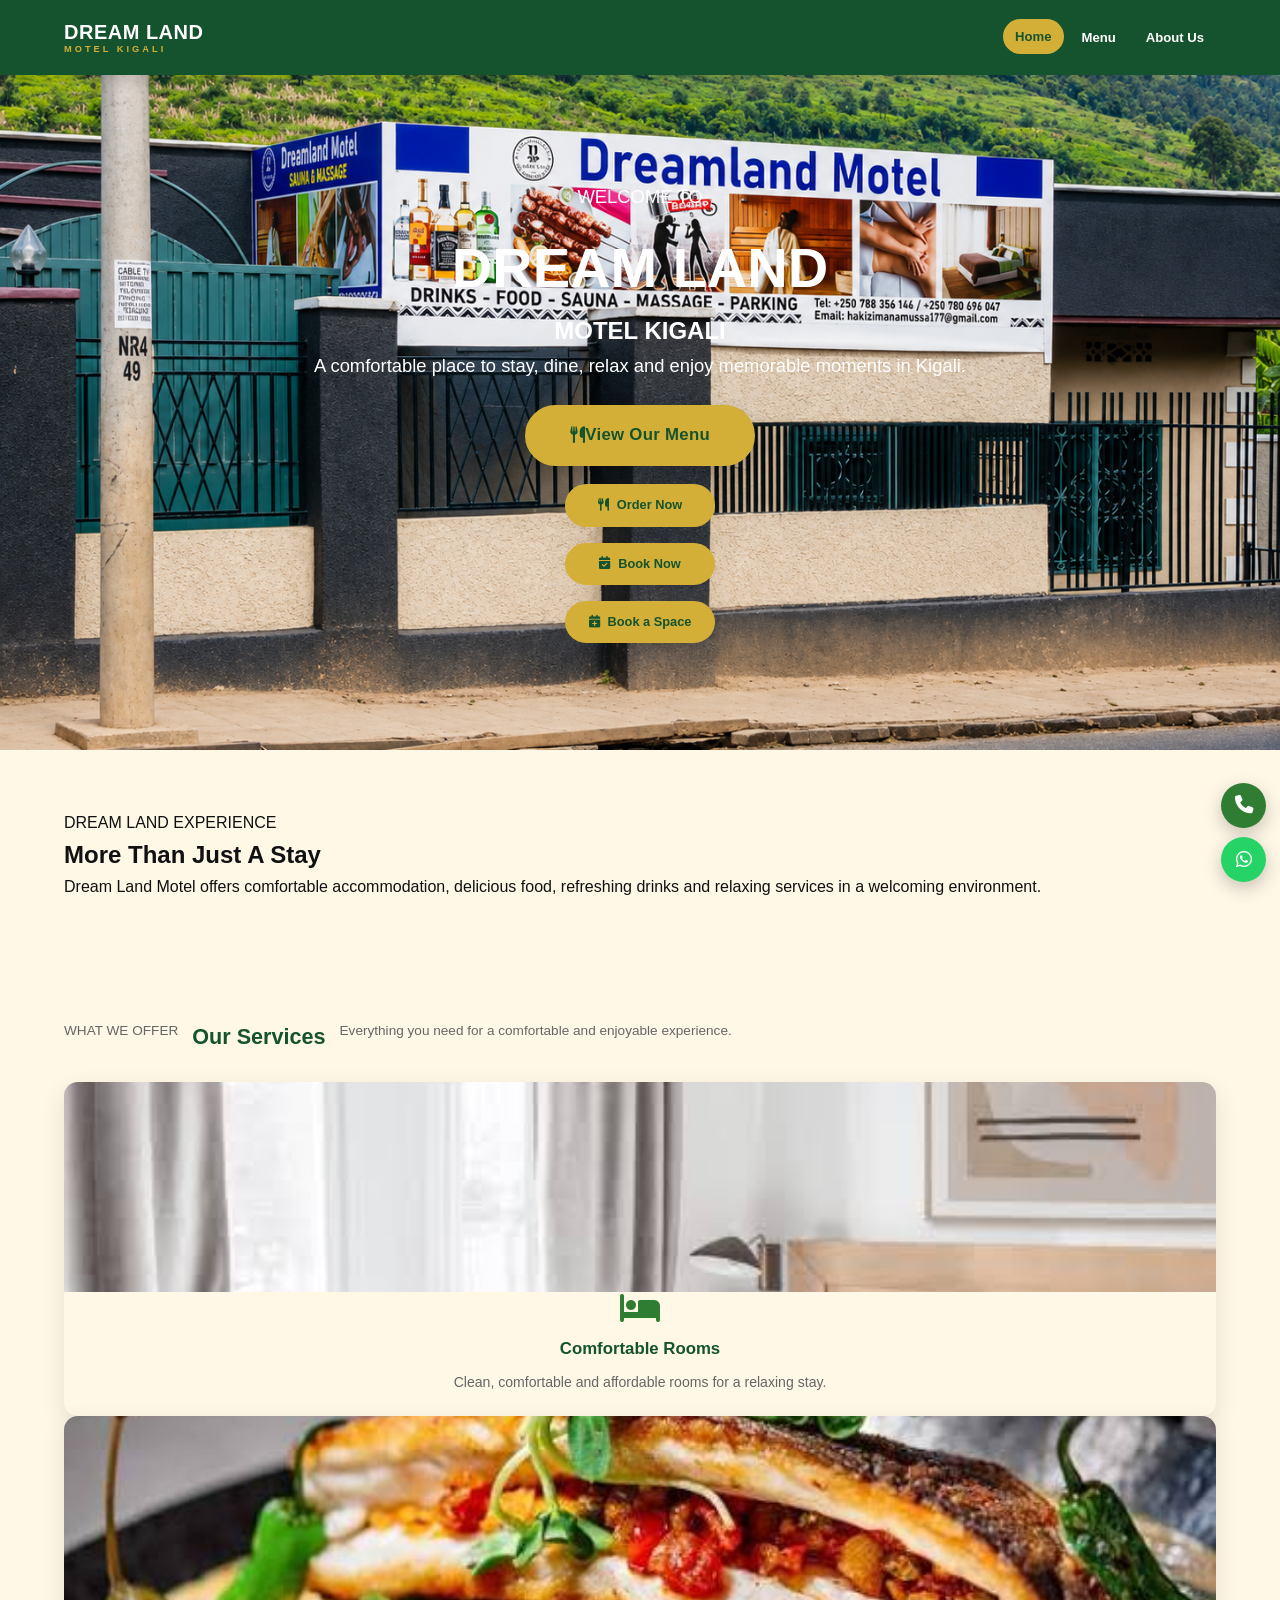
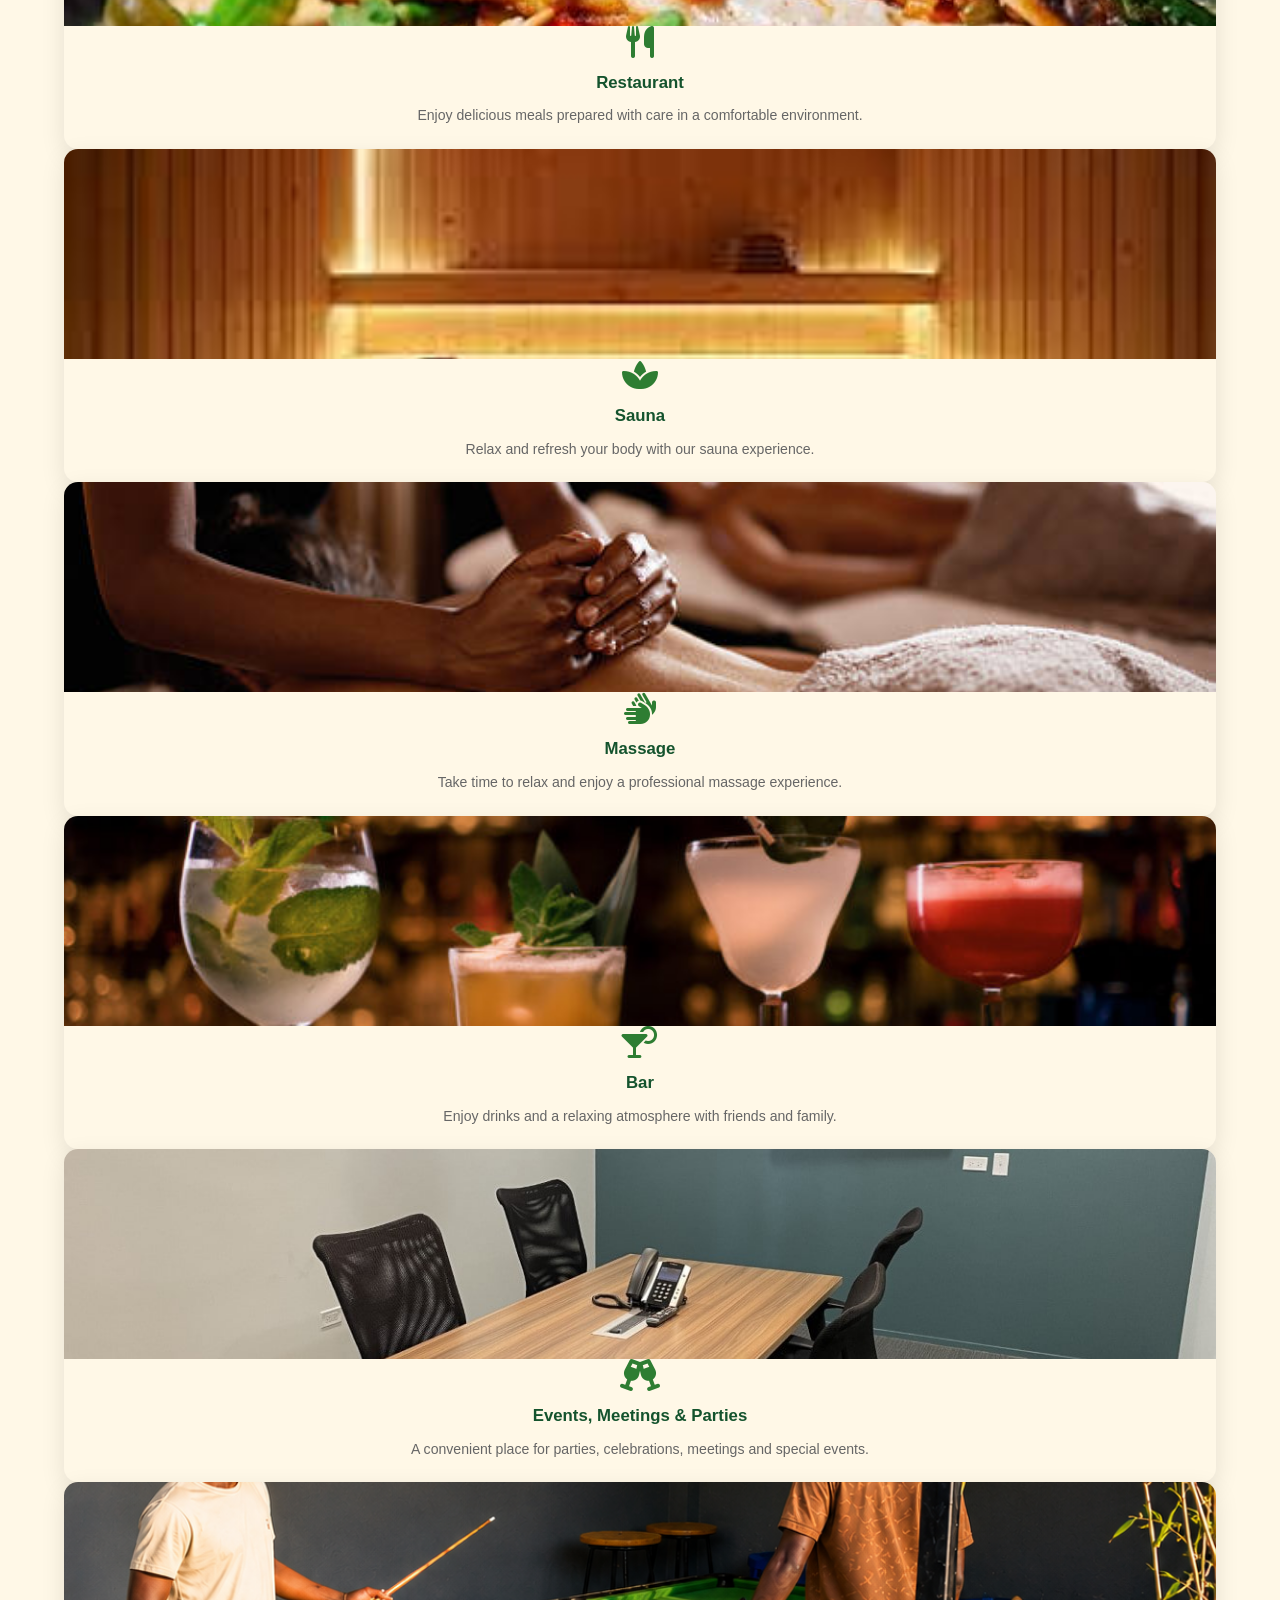
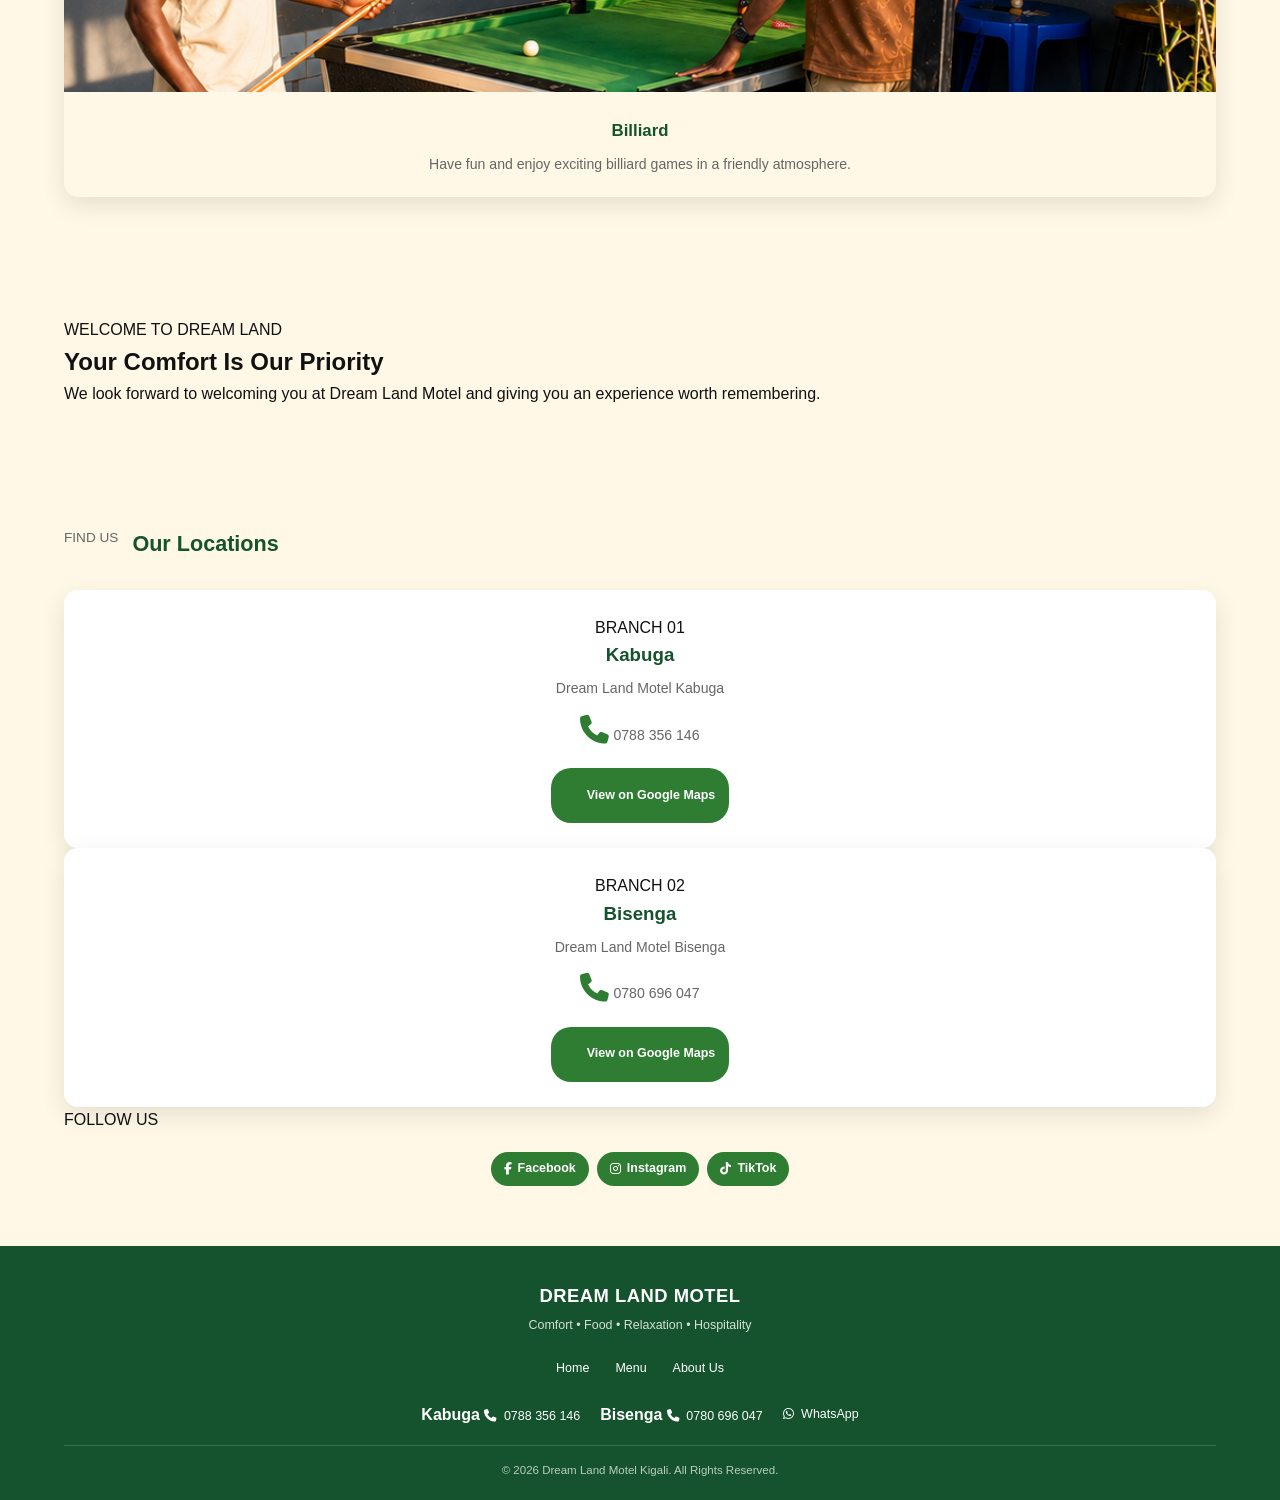
==== commit 6e48684a: "Add files via upload" ====
--- a/index.html
+++ b/index.html
@@ -96,6 +96,7 @@
             About Us
         </a>
 
+
     </nav>
 
 </header>
@@ -185,6 +186,14 @@
                 Book Now
 
             </a>
+
+
+<a href="book-space.html" class="hero-button">
+    <i class="fa-solid fa-calendar-plus"></i>
+    Book a Space
+</a>
+
+
 
         </div>
 
--- a/style.css
+++ b/style.css
@@ -40,12 +40,9 @@
 
 body {
     font-family: Arial, Helvetica, sans-serif;
-
     background: var(--cream);
     color: var(--black);
-
     line-height: 1.6;
-
     overflow-x: hidden;
 }
 
@@ -75,11 +72,9 @@
 .navbar {
     position: sticky;
     top: 0;
-
     z-index: 1000;
 
     min-height: 75px;
-
     padding: 10px 5%;
 
     display: flex;
@@ -89,8 +84,7 @@
     background: var(--green-dark);
     color: var(--white);
 
-    box-shadow:
-        0 4px 15px rgba(0, 0, 0, 0.15);
+    box-shadow: 0 4px 15px rgba(0, 0, 0, 0.15);
 }
 
 
@@ -100,37 +94,25 @@
 
 .brand {
     display: flex;
-
     flex-direction: column;
-
     justify-content: center;
-
     flex-shrink: 0;
 }
 
 .brand-main {
     font-size: 1.25rem;
-
     font-weight: 800;
-
     letter-spacing: 0.5px;
-
     color: var(--white);
-
     line-height: 1.1;
 }
 
 .brand-sub {
     margin-top: 2px;
-
     font-size: 0.58rem;
-
     letter-spacing: 3px;
-
     color: var(--gold);
-
     font-weight: 600;
-
     line-height: 1;
 }
 
@@ -141,22 +123,17 @@
 
 .nav-links {
     display: flex;
-
-    align-items: center;
-
+    align-items: center;
     justify-content: center;
-
     gap: 6px;
 }
 
 .nav-links a {
     display: inline-flex;
-
     align-items: center;
     justify-content: center;
 
     padding: 7px 12px;
-
     min-height: 32px;
 
     border-radius: 20px;
@@ -164,7 +141,6 @@
     color: var(--white);
 
     font-size: 0.82rem;
-
     font-weight: 600;
 
     transition:
@@ -176,9 +152,7 @@
 .nav-links a:hover,
 .nav-links a.active {
     background: var(--gold);
-
     color: var(--green-dark);
-
     transform: translateY(-1px);
 }
 
@@ -204,15 +178,13 @@
     border-radius: 10px;
 
     background: var(--gold);
-
     color: var(--green-dark);
 
     font-size: 1.25rem;
 
     cursor: pointer;
 
-    box-shadow:
-        0 4px 10px rgba(0, 0, 0, 0.12);
+    box-shadow: 0 4px 10px rgba(0, 0, 0, 0.12);
 
     transition:
         transform 0.2s ease,
@@ -221,7 +193,6 @@
 
 .menu-toggle:hover {
     transform: translateY(-1px);
-
     background: var(--white);
 }
 
@@ -238,9 +209,7 @@
     min-height: 75vh;
 
     display: flex;
-
-    align-items: center;
-
+    align-items: center;
     justify-content: center;
 
     padding: 70px 5%;
@@ -255,16 +224,20 @@
         url("hero.jpg");
 
     background-size: cover;
-
     background-position: center;
+
+    position: relative;
+    overflow: hidden;
 }
 
 .hero-content {
     width: 100%;
-
     max-width: 850px;
 
     color: var(--white);
+
+    position: relative;
+    z-index: 2;
 }
 
 .hero h1 {
@@ -273,7 +246,6 @@
     font-size: clamp(2rem, 5vw, 3.5rem);
 
     line-height: 1.15;
-
     font-weight: 800;
 }
 
@@ -287,52 +259,41 @@
 
 
 /* =====================================================
-   HOME PAGE HERO ACTIONS
-   VIEW MENU → ORDER → BOOK
+   HOME HERO ACTIONS
 ===================================================== */
 
 .hero-menu-action {
     display: flex;
-
     justify-content: center;
-
     align-items: center;
 
     width: 100%;
 
     margin-top: 25px;
-
     margin-bottom: 16px;
 }
 
 .hero-actions {
     display: flex;
-
     flex-direction: column;
 
     justify-content: center;
-
     align-items: center;
 
     gap: 16px;
 
     width: 100%;
 }
-
-
-/* ORDER NOW & BOOK NOW */
 
 .hero-actions .hero-button {
     display: inline-flex;
 
     align-items: center;
-
     justify-content: center;
 
     gap: 8px;
 
     width: 150px;
-
     min-width: 150px;
 
     padding: 9px 18px;
@@ -343,63 +304,8 @@
 }
 
 
-/* VIEW OUR MENU — BIGGEST */
-
-.hero-menu-action .our-menu-pulse {
-    width: 230px;
-
-    min-width: 230px;
-
-    padding: 15px 28px;
-
-    font-size: 1.05rem;
-}
-
-
-
-/* =====================================================
-   MOBILE — HOME HERO ACTIONS
-===================================================== */
-
-@media (max-width: 700px) {
-
-    .hero-menu-action {
-        margin-top: 22px;
-
-        margin-bottom: 16px;
-    }
-
-    .hero-actions {
-        flex-direction: column;
-
-        gap: 16px;
-    }
-
-    .hero-actions .hero-button {
-        width: 150px;
-
-        min-width: 150px;
-
-        padding: 9px 16px;
-
-        font-size: 0.75rem;
-    }
-
-    .hero-menu-action .our-menu-pulse {
-        width: 230px;
-
-        min-width: 230px;
-
-        padding: 13px 22px;
-
-        font-size: 0.92rem;
-    }
-}
-
-
-
-/* =====================================================
-   HERO BUTTONS — VERTICAL LAYOUT
+/* =====================================================
+   HERO BUTTONS
 ===================================================== */
 
 .hero-buttons {
@@ -408,7 +314,6 @@
     flex-direction: column;
 
     justify-content: center;
-
     align-items: center;
 
     gap: 16px;
@@ -424,15 +329,12 @@
     padding: 9px 18px;
 
     border: 2px solid var(--gold);
-
     border-radius: 25px;
 
     background: var(--gold);
-
     color: var(--green-dark);
 
     font-size: 0.8rem;
-
     font-weight: 700;
 
     text-align: center;
@@ -447,25 +349,22 @@
     transform: translateY(-2px);
 
     background: var(--white);
-
     color: var(--green-dark);
 }
 
 .hero-button.secondary {
     background: transparent;
-
     color: var(--white);
 }
 
 .hero-button.secondary:hover {
     background: var(--gold);
-
     color: var(--green-dark);
 }
 
 
 /* =====================================================
-   VIEW OUR MENU — MAIN / LARGEST BUTTON
+   VIEW OUR MENU
 ===================================================== */
 
 .our-menu-pulse,
@@ -476,7 +375,6 @@
     justify-content: center;
 
     width: 230px;
-
     min-width: 230px;
 
     padding: 15px 28px;
@@ -484,21 +382,17 @@
     margin-bottom: 2px;
 
     border: 2px solid var(--gold);
-
     border-radius: 32px;
 
     background: var(--gold);
-
     color: var(--green-dark);
 
     font-size: 1.05rem;
-
     font-weight: 800;
 
     letter-spacing: 0.3px;
 
-    box-shadow:
-        0 7px 20px rgba(0, 0, 0, 0.18);
+    box-shadow: 0 7px 20px rgba(0, 0, 0, 0.18);
 
     transition:
         transform 0.25s ease,
@@ -511,11 +405,9 @@
     transform: translateY(-3px) scale(1.02);
 
     background: var(--white);
-
     color: var(--green-dark);
 
-    box-shadow:
-        0 10px 25px rgba(0, 0, 0, 0.22);
+    box-shadow: 0 10px 25px rgba(0, 0, 0, 0.22);
 }
 
 
@@ -600,12 +492,11 @@
 
 
 /* =====================================================
-   SERVICE PHOTOS — SAME SIZE
+   SERVICE PHOTOS
 ===================================================== */
 
 .service-image {
     width: 100%;
-
     height: 210px;
 
     overflow: hidden;
@@ -615,15 +506,20 @@
 
 .service-image img {
     width: 100%;
-
     height: 100%;
 
     object-fit: cover;
-
     object-position: center;
 
+    opacity: 1;
+
     transition:
+        opacity 0.6s ease-in-out,
         transform 0.45s ease;
+}
+
+.service-image img.slideshow-changing {
+    opacity: 0;
 }
 
 .service-card:hover .service-image img {
@@ -680,7 +576,6 @@
 
 .menu-container {
     max-width: 1100px;
-
     margin: auto;
 }
 
@@ -690,7 +585,6 @@
 
 .menu-category h2 {
     margin-bottom: 15px;
-
     padding-bottom: 8px;
 
     color: var(--green-dark);
@@ -704,13 +598,11 @@
     display: flex;
 
     align-items: center;
-
     justify-content: space-between;
 
     gap: 15px;
 
     padding: 12px 15px;
-
     margin-bottom: 7px;
 
     background: var(--white);
@@ -744,7 +636,6 @@
 
 .about-container {
     max-width: 1050px;
-
     margin: auto;
 }
 
@@ -853,11 +744,9 @@
     border-radius: 20px;
 
     background: var(--green);
-
     color: var(--white);
 
     font-size: 0.78rem;
-
     font-weight: 700;
 
     transition:
@@ -867,7 +756,6 @@
 
 .maps-button:hover {
     background: var(--green-dark);
-
     transform: translateY(-2px);
 }
 
@@ -878,7 +766,6 @@
 
 .social-section {
     background: var(--white);
-
     text-align: center;
 }
 
@@ -898,7 +785,6 @@
     display: inline-flex;
 
     align-items: center;
-
     justify-content: center;
 
     gap: 6px;
@@ -908,11 +794,9 @@
     border-radius: 20px;
 
     background: var(--green);
-
     color: var(--white);
 
     font-size: 0.78rem;
-
     font-weight: 700;
 
     transition:
@@ -922,7 +806,6 @@
 
 .social-buttons a:hover {
     background: var(--green-dark);
-
     transform: translateY(-2px);
 }
 
@@ -937,7 +820,6 @@
 
 .contact-container {
     max-width: 900px;
-
     margin: auto;
 
     text-align: center;
@@ -997,7 +879,6 @@
 
 .payment-section {
     background: var(--white);
-
     text-align: center;
 }
 
@@ -1005,7 +886,6 @@
     max-width: 700px;
 
     margin: auto;
-
     padding: 25px;
 
     background: var(--cream);
@@ -1034,7 +914,6 @@
     padding: 35px 5% 20px;
 
     background: var(--green-dark);
-
     color: var(--white);
 
     text-align: center;
@@ -1042,7 +921,6 @@
 
 .footer-container {
     width: 100%;
-
     max-width: 1100px;
 
     margin: auto;
@@ -1054,7 +932,6 @@
     color: var(--white);
 
     font-size: 1.15rem;
-
     font-weight: 800;
 
     letter-spacing: 0.5px;
@@ -1066,16 +943,12 @@
     font-size: 0.78rem;
 }
 
-
-/* FOOTER LINKS */
-
 .footer-links {
     display: flex;
 
     flex-wrap: wrap;
 
     align-items: center;
-
     justify-content: center;
 
     gap: 8px;
@@ -1090,24 +963,19 @@
 
     font-size: 0.78rem;
 
-    transition:
-        color 0.25s ease;
+    transition: color 0.25s ease;
 }
 
 .footer-links a:hover {
     color: var(--gold);
 }
 
-
-/* FOOTER CONTACT */
-
 .footer-contact {
     display: flex;
 
     flex-wrap: wrap;
 
     align-items: center;
-
     justify-content: center;
 
     gap: 12px 20px;
@@ -1121,7 +989,6 @@
     display: flex;
 
     align-items: center;
-
     justify-content: center;
 
     gap: 8px;
@@ -1142,8 +1009,7 @@
 
     font-size: 0.78rem;
 
-    transition:
-        color 0.25s ease;
+    transition: color 0.25s ease;
 }
 
 .footer-contact a:hover {
@@ -1153,9 +1019,6 @@
 .footer-contact i {
     margin-right: 4px;
 }
-
-
-/* FOOTER COPYRIGHT */
 
 .copyright,
 .footer-copy {
@@ -1175,7 +1038,6 @@
 
 /* =====================================================
    OLD FOOTER NUMBERS
-   HIDE IF OLD HTML STILL EXISTS
 ===================================================== */
 
 .footer-other-numbers {
@@ -1184,16 +1046,8 @@
 
 
 /* =====================================================
-   FLOATING CONTACT ACTIONS
-===================================================== */
-
-/*
-   IMPORTANT:
-   HTML uses:
-   .floating-actions
-   .floating-call
-   .floating-whatsapp
-*/
+   FLOATING ACTIONS — GENERAL
+===================================================== */
 
 .floating-actions {
     position: fixed;
@@ -1206,7 +1060,6 @@
     display: flex;
 
     flex-direction: column;
-
     align-items: center;
 
     gap: 9px;
@@ -1253,7 +1106,6 @@
 
 /* =====================================================
    BACKWARD COMPATIBILITY
-   If any old HTML still uses these classes
 ===================================================== */
 
 .call-button,
@@ -1261,7 +1113,6 @@
     position: fixed;
 
     right: 14px;
-
     z-index: 2000;
 
     width: 45px;
@@ -1284,13 +1135,11 @@
 
 .call-button {
     bottom: 72px;
-
     background: var(--green);
 }
 
 .whatsapp-button {
     bottom: 18px;
-
     background: #25d366;
 }
 
@@ -1311,11 +1160,9 @@
     flex-direction: column;
 
     align-items: center;
-
     justify-content: center;
 
     background: var(--green-dark);
-
     color: var(--white);
 }
 
@@ -1323,7 +1170,6 @@
     color: var(--white);
 
     font-size: 1.7rem;
-
     font-weight: 800;
 
     letter-spacing: 1px;
@@ -1331,7 +1177,6 @@
 
 .loader-line {
     width: 55px;
-
     height: 3px;
 
     margin: 10px 0;
@@ -1345,7 +1190,6 @@
     color: var(--gold);
 
     font-size: 0.65rem;
-
     font-weight: 700;
 
     letter-spacing: 3px;
@@ -1366,7 +1210,6 @@
     display: flex;
 
     align-items: center;
-
     justify-content: center;
 
     background: var(--green-dark);
@@ -1402,11 +1245,9 @@
 }
 
 @keyframes spin {
-
     to {
         transform: rotate(360deg);
     }
-
 }
 
 
@@ -1416,427 +1257,1707 @@
 
 :focus-visible {
     outline: 3px solid var(--gold);
-
     outline-offset: 3px;
 }
 
 
 /* =====================================================
-   MOBILE — MAX 700px
-===================================================== */
-
-@media (max-width: 700px) {
-
-    /* =================================================
-       NAVBAR
-    ================================================= */
-
-    .navbar {
-        min-height: 64px;
-
-        padding: 8px 14px;
-    }
-
-    .brand-main {
-        font-size: 1rem;
-    }
-
-    .brand-sub {
-        font-size: 0.52rem;
-
-        letter-spacing: 2.5px;
-    }
-
-
-    /* =================================================
-       HAMBURGER
-    ================================================= */
-
-    .menu-toggle {
-        display: flex;
-
-        width: 40px;
-        height: 40px;
-
-        border-radius: 10px;
-
-        font-size: 1.2rem;
-    }
-
-
-    /* =================================================
-       MOBILE DROPDOWN
-    ================================================= */
-
-    .nav-links {
-        position: absolute;
-
-        top: 61px;
-
-        right: 12px;
-        left: auto;
-
-        width: 150px;
-
-        display: none;
-
-        flex-direction: column;
-
-        align-items: stretch;
-
-        gap: 3px;
-
-        padding: 8px;
-
-        background: var(--green-dark);
-
-        border:
-            1px solid rgba(255,255,255,0.10);
-
-        border-radius: 12px;
-
-        box-shadow:
-            0 8px 22px rgba(0,0,0,0.25);
-    }
-
-    .nav-links.open {
-        display: flex;
-    }
-
-
-    /* =================================================
-       MOBILE NAV LINKS
-    ================================================= */
-
-    .nav-links a {
-        display: flex;
-
-        align-items: center;
-
-        justify-content: center;
-
-        width: 100%;
-
-        min-height: 32px;
-
-        padding: 7px 10px;
-
-        border-radius: 8px;
-
-        color: var(--white);
-
-        font-size: 0.76rem;
-
-        font-weight: 600;
-
-        line-height: 1.2;
-
-        text-align: center;
-
-        transform: none;
-    }
-
-    .nav-links a:hover,
-    .nav-links a.active {
-        background: var(--gold);
-
-        color: var(--green-dark);
-
-        transform: none;
-    }
-
-
-    /* =================================================
-       HERO
-    ================================================= */
-
-    .hero {
-        min-height: 70vh;
-
-        padding: 55px 18px;
-    }
-
-    .hero h1 {
-        font-size: 2rem;
-    }
-
-    .hero p {
-        font-size: 0.9rem;
-    }
-
-
-    /* =================================================
-       HERO BUTTONS
-    ================================================= */
-
-    .hero-buttons {
-        gap: 7px;
-
-        margin-top: 18px;
-    }
-
-    .hero-button {
-        min-width: 105px;
-
-        padding: 8px 11px;
-
-        font-size: 0.73rem;
-    }
-
-
-    /* =================================================
-       LARGE VIEW MENU BUTTON
-    ================================================= */
-
-    .our-menu-pulse,
-    .hero-menu-button {
-        min-width: 230px;
-
-        padding: 13px 22px;
-
-        font-size: 0.92rem;
-
-        border-radius: 30px;
-    }
-
-
-    /* =================================================
-       SECTIONS
-    ================================================= */
-
-    section {
-        padding: 45px 18px;
-    }
-
-    .section-title {
-        font-size: 1.6rem;
-    }
-
-
-    /* =================================================
-       SERVICES
-    ================================================= */
-
-    .services-grid {
-        grid-template-columns: 1fr;
-
-        gap: 15px;
-    }
-
-    .service-card {
-        padding-bottom: 20px;
-    }
-
-    .service-image {
-        height: 200px;
-    }
-
-
-    /* =================================================
-       MENU
-    ================================================= */
-
-    .menu-item {
-        padding: 10px 12px;
-
-        gap: 10px;
-    }
-
-    .menu-item-name,
-    .menu-item-price {
-        font-size: 0.82rem;
-    }
-
-
-    /* =================================================
-       LOCATIONS
-    ================================================= */
-
-    .locations-grid {
-        grid-template-columns: 1fr;
-    }
-
-
-    /* =================================================
-       SOCIAL
-    ================================================= */
-
-    .social-buttons {
-        gap: 6px;
-    }
-
-    .social-buttons a {
-        padding: 6px 10px;
-
-        font-size: 0.72rem;
-    }
-
-
-    /* =================================================
-       CONTACT
-    ================================================= */
-
-    .contact-info {
-        flex-direction: column;
-
-        align-items: stretch;
-    }
-
-    .contact-item {
-        min-width: 0;
-    }
-
-
-    /* =================================================
-       FLOATING ACTIONS
-    ================================================= */
-
-    .floating-actions {
-        right: 10px;
-
-        bottom: 14px;
-
-        gap: 8px;
-    }
-
-    .floating-actions a {
-        width: 42px;
-        height: 42px;
-
-        font-size: 1.05rem;
-    }
-
-    .call-button,
-    .whatsapp-button {
-        right: 10px;
-
-        width: 42px;
-        height: 42px;
-
-        font-size: 1rem;
-    }
-
-    .call-button {
-        bottom: 64px;
-    }
-
-    .whatsapp-button {
-        bottom: 14px;
-    }
-
-
-    /* =================================================
-       FOOTER
-    ================================================= */
-
-    footer {
-        padding: 30px 18px 18px;
-    }
-
-    .footer-links {
-        gap: 4px 8px;
-
-        margin: 15px 0;
-    }
-
-    .footer-contact {
-        flex-direction: column;
-
-        gap: 9px;
-    }
-
-    .footer-location {
-        width: 100%;
-    }
-
-    .copyright {
-        line-height: 1.5;
-    }
-
-}
-
-
-/* =====================================================
-   VERY SMALL PHONES — MAX 380px
-===================================================== */
-
-@media (max-width: 380px) {
-
-    .navbar {
-        padding-left: 12px;
-        padding-right: 12px;
-    }
-
-    .brand-main {
-        font-size: 0.9rem;
-    }
-
-    .brand-sub {
-        font-size: 0.45rem;
-
-        letter-spacing: 2px;
-    }
-
-    .menu-toggle {
-        width: 38px;
-        height: 38px;
-
-        font-size: 1.1rem;
-    }
-
-    .nav-links {
-        top: 58px;
-
-        right: 10px;
-
-        width: 140px;
-    }
-
-    .nav-links a {
-        min-height: 30px;
-
-        padding: 6px 9px;
-
-        font-size: 0.73rem;
-    }
-
-    .hero h1 {
-        font-size: 1.75rem;
-    }
-
-    .hero-button {
-        min-width: 95px;
-
-        padding: 7px 9px;
-
-        font-size: 0.68rem;
-    }
-
-    .our-menu-pulse,
-    .hero-menu-button {
-        min-width: 215px;
-
-        padding: 12px 18px;
-
-        font-size: 0.86rem;
-    }
-
-    .service-image {
-        height: 185px;
-    }
-
-}
-
-
-/* =====================================================
-   PAGE LOADER — HIDE AFTER PAGE LOAD
+   HERO SLIDESHOW
+===================================================== */
+
+.hero::before {
+    content: "";
+
+    position: absolute;
+    inset: 0;
+
+    background-image: var(--hero-slide-image);
+
+    background-size: cover;
+    background-position: center;
+
+    opacity: 1;
+
+    transition: opacity 0.6s ease-in-out;
+
+    z-index: 0;
+}
+
+.hero.hero-changing::before {
+    opacity: 0;
+}
+
+.hero-overlay {
+    position: absolute;
+
+    inset: 0;
+
+    z-index: 1;
+}
+
+
+/* =====================================================
+   PAGE LOADER HIDE
 ===================================================== */
 
 #page-loader.hide {
     opacity: 0;
     visibility: hidden;
     pointer-events: none;
+
     transition:
         opacity 0.4s ease,
         visibility 0.4s ease;
+}
+
+
+/* =====================================================
+   BOOK SPACE HEADER
+===================================================== */
+
+.site-header {
+    background: var(--green-dark);
+
+    color: var(--white);
+
+    padding: 14px 5%;
+
+    box-shadow:
+        0 4px 15px rgba(0,0,0,0.15);
+}
+
+.site-header .container {
+    max-width: 1100px;
+    margin: auto;
+}
+
+.header-inner {
+    display: flex;
+
+    align-items: center;
+    justify-content: space-between;
+
+    gap: 15px;
+}
+
+.site-header .logo {
+    color: var(--white);
+
+    font-size: 1.15rem;
+    font-weight: 800;
+}
+
+.back-home {
+    display: inline-flex;
+
+    align-items: center;
+    justify-content: center;
+
+    padding: 7px 14px;
+
+    border:
+        1px solid var(--gold);
+
+    border-radius: 20px;
+
+    color: var(--white);
+
+    font-size: 0.78rem;
+    font-weight: 700;
+
+    transition:
+        background 0.2s ease,
+        color 0.2s ease;
+}
+
+.back-home:hover {
+    background: var(--gold);
+    color: var(--green-dark);
+}
+
+
+/* =====================================================
+   BOOK SPACE HERO
+===================================================== */
+
+.book-space-hero {
+    position: relative;
+
+    background:
+        linear-gradient(
+            rgba(20, 83, 45, 0.95),
+            rgba(20, 83, 45, 0.95)
+        );
+
+    color: var(--white);
+
+    text-align: center;
+
+    padding: 60px 18px;
+
+    overflow: hidden;
+}
+
+.book-space-hero::after {
+    content: "";
+
+    position: absolute;
+
+    width: 220px;
+    height: 220px;
+
+    border:
+        2px solid rgba(212,175,55,0.35);
+
+    border-radius: 50%;
+
+    right: -80px;
+    top: -80px;
+}
+
+.book-space-hero .container {
+    position: relative;
+    z-index: 2;
+
+    max-width: 850px;
+
+    margin: auto;
+}
+
+.booking-badge {
+    display: inline-block;
+
+    padding: 7px 16px;
+
+    margin-bottom: 15px;
+
+    background: var(--gold);
+    color: var(--green-dark);
+
+    border-radius: 30px;
+
+    font-size: 0.78rem;
+    font-weight: 800;
+
+    letter-spacing: 0.5px;
+}
+
+.book-space-hero h1 {
+    margin-bottom: 10px;
+
+    color: var(--white);
+
+    font-size: clamp(2rem, 5vw, 3rem);
+
+    line-height: 1.15;
+}
+
+.book-space-hero p {
+    max-width: 650px;
+
+    margin: 0 auto;
+
+    color: rgba(255,255,255,0.9);
+
+    font-size: 0.95rem;
+}
+
+.book-space-hero .space-price-note {
+    display: inline-flex;
+
+    flex-direction: column;
+
+    align-items: center;
+
+    margin-top: 22px;
+
+    padding: 12px 22px;
+
+    background: var(--white);
+
+    border-radius: var(--radius);
+
+    box-shadow: var(--shadow);
+}
+
+.book-space-hero .space-price-note strong {
+    color: var(--green-dark);
+
+    font-size: 1.2rem;
+}
+
+.book-space-hero .space-price-note span {
+    margin-top: 2px;
+
+    color: var(--gray);
+
+    font-size: 0.75rem;
+}
+
+
+/* =====================================================
+   BOOK SPACE CONTAINER
+===================================================== */
+
+.book-space-container {
+    max-width: 900px;
+
+    margin: 0 auto;
+
+    padding:
+        45px 18px 55px;
+}
+
+
+/* =====================================================
+   BOOKING CARD
+===================================================== */
+
+.booking-card {
+    margin-bottom: 25px;
+
+    padding: 28px;
+
+    background: var(--white);
+
+    border:
+        1px solid var(--border);
+
+    border-radius: var(--radius);
+
+    box-shadow: var(--shadow);
+}
+
+
+/* =====================================================
+   SECTION HEADING
+===================================================== */
+
+.section-heading {
+    display: flex;
+
+    align-items: flex-start;
+
+    gap: 14px;
+
+    margin-bottom: 25px;
+}
+
+.section-icon {
+    flex: 0 0 44px;
+
+    width: 44px;
+    height: 44px;
+
+    display: flex;
+
+    align-items: center;
+    justify-content: center;
+
+    background: var(--cream);
+
+    border:
+        1px solid var(--gold);
+
+    border-radius: 12px;
+
+    color: var(--green-dark);
+
+    font-size: 1.3rem;
+}
+
+.section-heading h2 {
+    margin-bottom: 3px;
+
+    color: var(--green-dark);
+
+    font-size: 1.35rem;
+}
+
+.section-heading p {
+    color: var(--gray);
+
+    font-size: 0.85rem;
+}
+
+
+/* =====================================================
+   BOOKING FORM
+===================================================== */
+
+.form-grid {
+    display: grid;
+
+    grid-template-columns:
+        repeat(2, minmax(0, 1fr));
+
+    gap: 20px;
+}
+
+.form-group {
+    display: flex;
+
+    flex-direction: column;
+}
+
+.form-group.full-width {
+    grid-column: 1 / -1;
+}
+
+.form-group label {
+    margin-bottom: 7px;
+
+    color: var(--green-dark);
+
+    font-size: 0.84rem;
+    font-weight: 700;
+}
+
+.form-group input,
+.form-group select,
+.form-group textarea {
+    width: 100%;
+
+    padding: 12px 13px;
+
+    border:
+        1px solid var(--border);
+
+    border-radius: 10px;
+
+    background: var(--white);
+
+    color: var(--black);
+
+    font-size: 0.9rem;
+
+    outline: none;
+
+    transition:
+        border-color 0.2s ease,
+        box-shadow 0.2s ease;
+}
+
+.form-group input::placeholder,
+.form-group textarea::placeholder {
+    color: #999;
+}
+
+.form-group input:focus,
+.form-group select:focus,
+.form-group textarea:focus {
+    border-color: var(--gold);
+
+    box-shadow:
+        0 0 0 3px rgba(212,175,55,0.14);
+}
+
+.form-group textarea {
+    min-height: 145px;
+
+    resize: vertical;
+
+    line-height: 1.6;
+}
+
+.form-help {
+    margin-top: 8px;
+
+    color: var(--gray);
+
+    font-size: 0.76rem;
+
+    line-height: 1.5;
+}
+
+
+/* =====================================================
+   DURATION
+===================================================== */
+
+#duration {
+    border:
+        2px solid var(--green);
+
+    font-weight: 700;
+}
+
+.duration-select {
+    border:
+        2px solid var(--green) !important;
+
+    font-weight: 700;
+}
+
+.duration-price-note {
+    margin-top: 8px;
+
+    color: var(--green-dark);
+
+    font-weight: 700;
+}
+
+
+/* =====================================================
+   SPECIAL REQUEST
+===================================================== */
+
+.special-request-box {
+    background: var(--cream);
+
+    border-left:
+        4px solid var(--gold);
+
+    padding: 18px;
+
+    border-radius: 10px;
+
+    margin-bottom: 20px;
+}
+
+.special-request-box strong {
+    display: block;
+
+    color: var(--green-dark);
+
+    margin-bottom: 6px;
+}
+
+.special-request-box p {
+    margin: 0;
+
+    color: var(--gray);
+
+    line-height: 1.6;
+}
+
+
+/* =====================================================
+   MENU QUESTION
+===================================================== */
+
+.menu-question-card {
+    background: var(--cream);
+
+    border:
+        1px solid var(--border);
+}
+
+.menu-question {
+    background: var(--cream);
+
+    border-radius: var(--radius);
+
+    padding: 24px;
+
+    text-align: center;
+
+    margin-top: 25px;
+
+    border:
+        1px solid var(--border);
+}
+
+.menu-question h3 {
+    margin: 0 0 8px;
+
+    color: var(--green-dark);
+}
+
+.menu-question p {
+    color: var(--gray);
+
+    margin-bottom: 18px;
+}
+
+.menu-question-actions {
+    display: flex;
+
+    justify-content: center;
+
+    align-items: center;
+
+    gap: 12px;
+
+    flex-wrap: wrap;
+}
+
+.menu-question-actions button {
+    min-width: 190px;
+
+    border: none;
+
+    border-radius: 25px;
+
+    padding: 12px 20px;
+
+    font-size: 0.85rem;
+
+    font-weight: 700;
+
+    cursor: pointer;
+
+    transition:
+        transform 0.2s ease,
+        box-shadow 0.2s ease,
+        background 0.2s ease;
+}
+
+.menu-question-actions button:hover {
+    transform: translateY(-2px);
+
+    box-shadow:
+        0 6px 15px rgba(0,0,0,0.12);
+}
+
+.view-menu-btn,
+.menu-yes-btn {
+    background: var(--green);
+
+    color: var(--white);
+}
+
+.view-menu-btn:hover,
+.menu-yes-btn:hover {
+    background: var(--green-dark);
+}
+
+.continue-booking-btn,
+.menu-no-btn {
+    background: var(--gold);
+
+    color: var(--green-dark);
+}
+
+.continue-booking-btn:hover,
+.menu-no-btn:hover {
+    background: #e1bd43;
+}
+
+
+/* =====================================================
+   BOOKING SUMMARY
+===================================================== */
+
+.booking-summary-card {
+    background: var(--green-dark);
+
+    border: none;
+
+    color: var(--white);
+}
+
+.booking-summary-card .section-heading h2 {
+    color: var(--white);
+}
+
+.booking-summary-card .section-heading p {
+    color: rgba(255,255,255,0.75);
+}
+
+.booking-summary-card .section-icon {
+    background: rgba(255,255,255,0.08);
+
+    border-color: var(--gold);
+
+    color: var(--gold);
+}
+
+.summary-box {
+    padding: 20px;
+
+    background:
+        rgba(255,255,255,0.06);
+
+    border:
+        1px solid rgba(255,255,255,0.12);
+
+    border-radius: 12px;
+}
+
+.summary-row {
+    display: flex;
+
+    align-items: center;
+
+    justify-content: space-between;
+
+    gap: 20px;
+
+    padding: 11px 0;
+
+    border-bottom:
+        1px solid rgba(255,255,255,0.12);
+}
+
+.summary-row:last-child {
+    border-bottom: none;
+}
+
+.summary-row span,
+.summary-label {
+    color:
+        rgba(255,255,255,0.72);
+
+    font-size: 0.82rem;
+}
+
+.summary-row strong,
+.summary-value {
+    color: var(--white);
+
+    font-size: 0.84rem;
+
+    font-weight: 700;
+
+    text-align: right;
+}
+
+.summary-divider {
+    height: 1px;
+
+    margin: 10px 0;
+
+    background:
+        rgba(255,255,255,0.15);
+}
+
+.summary-total {
+    display: flex;
+
+    align-items: center;
+
+    justify-content: space-between;
+
+    gap: 15px;
+
+    margin-top: 10px;
+
+    padding-top: 15px;
+
+    border-top:
+        2px solid var(--gold);
+}
+
+.summary-total span,
+.summary-total .summary-label {
+    color: var(--gold);
+
+    font-size: 0.95rem;
+
+    font-weight: 800;
+}
+
+.summary-total strong,
+.summary-total .summary-value {
+    color: var(--gold);
+
+    font-size: 1.35rem;
+}
+
+.summary-note {
+    margin-top: 15px;
+
+    padding: 11px 13px;
+
+    background:
+        rgba(212,175,55,0.10);
+
+    border-left:
+        3px solid var(--gold);
+
+    border-radius: 6px;
+
+    color:
+        rgba(255,255,255,0.78);
+
+    font-size: 0.74rem;
+
+    line-height: 1.5;
+}
+
+
+/* =====================================================
+   SUBMIT
+===================================================== */
+
+.booking-submit-section {
+    text-align: center;
+
+    padding:
+        10px 0 0;
+}
+
+.submit-booking-btn {
+    width: 100%;
+
+    max-width: 500px;
+
+    padding: 14px 20px;
+
+    border: none;
+
+    border-radius: 28px;
+
+    background: var(--green);
+
+    color: var(--white);
+
+    font-size: 0.95rem;
+
+    font-weight: 800;
+
+    cursor: pointer;
+
+    box-shadow:
+        0 7px 18px rgba(0,0,0,0.14);
+
+    transition:
+        background 0.25s ease,
+        transform 0.25s ease,
+        box-shadow 0.25s ease;
+}
+
+.submit-booking-btn:hover {
+    background: var(--green-dark);
+
+    transform: translateY(-2px);
+
+    box-shadow:
+        0 10px 24px rgba(0,0,0,0.18);
+}
+
+.booking-submit-section p {
+    margin-top: 10px;
+
+    color: var(--gray);
+
+    font-size: 0.75rem;
+}
+
+
+/* =====================================================
+   BOOK SPACE FLOATING CONTACT
+===================================================== */
+
+.floating-contact {
+    position: fixed;
+
+    right: 14px;
+    bottom: 18px;
+
+    z-index: 2000;
+
+    display: flex;
+
+    flex-direction: column;
+
+    align-items: center;
+
+    gap: 9px;
+
+    width: auto;
+    height: auto;
+
+    box-shadow: none;
+
+    color: inherit;
+}
+
+.floating-contact a {
+    width: 45px;
+    height: 45px;
+
+    display: inline-flex;
+
+    align-items: center;
+    justify-content: center;
+
+    border-radius: 50%;
+
+    color: var(--white);
+
+    font-size: 1.05rem;
+
+    text-decoration: none;
+
+    box-shadow:
+        0 6px 18px rgba(0,0,0,0.22);
+
+    transition:
+        transform 0.2s ease,
+        box-shadow 0.2s ease;
+}
+
+.floating-contact a:hover {
+    transform:
+        translateY(-3px) scale(1.05);
+
+    box-shadow:
+        0 9px 22px rgba(0,0,0,0.28);
+}
+
+.floating-contact .floating-whatsapp {
+    position: static;
+
+    background: #25d366;
+}
+
+.floating-contact .floating-phone {
+    position: static;
+
+    background: var(--green);
+}
+
+.floating-contact i {
+    line-height: 1;
+}
+
+
+/* =====================================================
+   ABOUT PAGE — RDB CERTIFICATE
+   ADDED WITHOUT CHANGING HOME STYLES
+===================================================== */
+
+.about-trust {
+    display: grid;
+
+    grid-template-columns:
+        repeat(auto-fit, minmax(280px, 1fr));
+
+    gap: 30px;
+
+    align-items: center;
+
+    max-width: 1050px;
+
+    margin: 0 auto;
+}
+
+.about-trust-content {
+    padding: 5px;
+}
+
+.about-trust-content h2 {
+    margin-bottom: 12px;
+
+    color: var(--green-dark);
+
+    font-size: 1.8rem;
+}
+
+.about-trust-content p {
+    margin-bottom: 12px;
+
+    color: var(--gray);
+
+    font-size: 0.92rem;
+}
+
+.rdb-certificate-card {
+    overflow: hidden;
+
+    background: var(--cream);
+
+    border:
+        1px solid var(--border);
+
+    border-radius: var(--radius);
+
+    box-shadow: var(--shadow);
+
+    transition:
+        transform 0.3s ease,
+        box-shadow 0.3s ease;
+}
+
+.rdb-certificate-card:hover {
+    transform: translateY(-5px);
+
+    box-shadow:
+        0 12px 30px rgba(0,0,0,0.15);
+}
+
+.rdb-image-wrapper {
+    width: 100%;
+
+    padding: 15px;
+
+    background: var(--white);
+}
+
+.rdb-image-wrapper img {
+    width: 100%;
+
+    height: 300px;
+
+    object-fit: contain;
+
+    border-radius: 10px;
+
+    background: var(--light-gray);
+}
+
+.rdb-card-content {
+    padding: 20px;
+
+    text-align: center;
+}
+
+.rdb-card-content i {
+    margin-bottom: 10px;
+
+    color: var(--gold);
+
+    font-size: 2rem;
+}
+
+.rdb-card-content h3 {
+    margin-bottom: 7px;
+
+    color: var(--green-dark);
+
+    font-size: 1.1rem;
+}
+
+.rdb-card-content p {
+    color: var(--gray);
+
+    font-size: 0.84rem;
+}
+
+
+/* =====================================================
+   ABOUT PAGE — VISION 2035
+===================================================== */
+
+.vision-2035 {
+    background: var(--white);
+}
+
+.vision-container {
+    max-width: 1100px;
+
+    margin: 0 auto;
+}
+
+.vision-intro {
+    max-width: 750px;
+
+    margin: 0 auto 35px;
+
+    text-align: center;
+}
+
+.vision-intro p {
+    color: var(--gray);
+
+    font-size: 0.92rem;
+
+    line-height: 1.7;
+}
+
+.vision-grid {
+    display: grid;
+
+    grid-template-columns:
+        repeat(auto-fit, minmax(250px, 1fr));
+
+    gap: 20px;
+}
+
+.vision-card {
+    overflow: hidden;
+
+    background: var(--cream);
+
+    border:
+        1px solid var(--border);
+
+    border-radius: var(--radius);
+
+    box-shadow: var(--shadow);
+
+    transition:
+        transform 0.3s ease,
+        box-shadow 0.3s ease;
+}
+
+.vision-card:hover {
+    transform: translateY(-5px);
+
+    box-shadow:
+        0 12px 30px rgba(0,0,0,0.15);
+}
+
+.vision-card-image {
+    width: 100%;
+
+    height: 190px;
+
+    overflow: hidden;
+
+    background: var(--light-gray);
+}
+
+.vision-card-image img {
+    width: 100%;
+    height: 100%;
+
+    object-fit: cover;
+
+    object-position: center;
+
+    transition:
+        transform 0.45s ease;
+}
+
+.vision-card:hover .vision-card-image img {
+    transform: scale(1.05);
+}
+
+.vision-card-content {
+    position: relative;
+
+    padding: 28px 20px 22px;
+
+    text-align: center;
+}
+
+.vision-card-icon {
+    width: 48px;
+    height: 48px;
+
+    display: flex;
+
+    align-items: center;
+    justify-content: center;
+
+    margin:
+        -50px auto 12px;
+
+    position: relative;
+    z-index: 2;
+
+    background: var(--gold);
+
+    border:
+        4px solid var(--cream);
+
+    border-radius: 50%;
+
+    color: var(--green-dark);
+
+    font-size: 1.2rem;
+
+    box-shadow:
+        0 5px 15px rgba(0,0,0,0.15);
+}
+
+.vision-card h3 {
+    margin-bottom: 7px;
+
+    color: var(--green-dark);
+
+    font-size: 1.05rem;
+}
+
+.vision-card p {
+    color: var(--gray);
+
+    font-size: 0.84rem;
+
+    line-height: 1.6;
+}
+
+
+/* =====================================================
+   ABOUT PAGE — GENERAL REVEAL SUPPORT
+===================================================== */
+
+.reveal {
+    opacity: 1;
+}
+
+
+/* =====================================================
+   MOBILE — MAX 700px
+===================================================== */
+
+@media (max-width: 700px) {
+
+    .navbar {
+        min-height: 64px;
+
+        padding: 8px 14px;
+    }
+
+    .brand-main {
+        font-size: 1rem;
+    }
+
+    .brand-sub {
+        font-size: 0.52rem;
+
+        letter-spacing: 2.5px;
+    }
+
+    .menu-toggle {
+        display: flex;
+
+        width: 40px;
+        height: 40px;
+
+        border-radius: 10px;
+
+        font-size: 1.2rem;
+    }
+
+    .nav-links {
+        position: absolute;
+
+        top: 61px;
+
+        right: 12px;
+        left: auto;
+
+        width: 150px;
+
+        display: none;
+
+        flex-direction: column;
+
+        align-items: stretch;
+
+        gap: 3px;
+
+        padding: 8px;
+
+        background: var(--green-dark);
+
+        border:
+            1px solid rgba(255,255,255,0.10);
+
+        border-radius: 12px;
+
+        box-shadow:
+            0 8px 22px rgba(0,0,0,0.25);
+    }
+
+    .nav-links.open {
+        display: flex;
+    }
+
+    .nav-links a {
+        display: flex;
+
+        align-items: center;
+        justify-content: center;
+
+        width: 100%;
+
+        min-height: 32px;
+
+        padding: 7px 10px;
+
+        border-radius: 8px;
+
+        color: var(--white);
+
+        font-size: 0.76rem;
+
+        font-weight: 600;
+
+        line-height: 1.2;
+
+        text-align: center;
+
+        transform: none;
+    }
+
+    .nav-links a:hover,
+    .nav-links a.active {
+        background: var(--gold);
+
+        color: var(--green-dark);
+
+        transform: none;
+    }
+
+
+    /* HERO */
+
+    .hero {
+        min-height: 70vh;
+
+        padding: 55px 18px;
+    }
+
+    .hero h1 {
+        font-size: 2rem;
+    }
+
+    .hero p {
+        font-size: 0.9rem;
+    }
+
+    .hero-menu-action {
+        margin-top: 22px;
+
+        margin-bottom: 16px;
+    }
+
+    .hero-actions {
+        flex-direction: column;
+
+        gap: 16px;
+    }
+
+    .hero-actions .hero-button {
+        width: 150px;
+
+        min-width: 150px;
+
+        padding: 9px 16px;
+
+        font-size: 0.75rem;
+    }
+
+    .hero-buttons {
+        gap: 7px;
+
+        margin-top: 18px;
+    }
+
+    .hero-button {
+        min-width: 105px;
+
+        padding: 8px 11px;
+
+        font-size: 0.73rem;
+    }
+
+    .our-menu-pulse,
+    .hero-menu-button {
+        width: 230px;
+
+        min-width: 230px;
+
+        padding: 13px 22px;
+
+        font-size: 0.92rem;
+
+        border-radius: 30px;
+    }
+
+
+    /* SECTIONS */
+
+    section {
+        padding: 45px 18px;
+    }
+
+    .section-title {
+        font-size: 1.6rem;
+    }
+
+
+    /* SERVICES */
+
+    .services-grid {
+        grid-template-columns: 1fr;
+
+        gap: 15px;
+    }
+
+    .service-card {
+        padding-bottom: 20px;
+    }
+
+    .service-image {
+        height: 200px;
+    }
+
+
+    /* MENU */
+
+    .menu-item {
+        padding: 10px 12px;
+
+        gap: 10px;
+    }
+
+    .menu-item-name,
+    .menu-item-price {
+        font-size: 0.82rem;
+    }
+
+
+    /* LOCATIONS */
+
+    .locations-grid {
+        grid-template-columns: 1fr;
+    }
+
+
+    /* SOCIAL */
+
+    .social-buttons {
+        gap: 6px;
+    }
+
+    .social-buttons a {
+        padding: 6px 10px;
+
+        font-size: 0.72rem;
+    }
+
+
+    /* CONTACT */
+
+    .contact-info {
+        flex-direction: column;
+
+        align-items: stretch;
+    }
+
+    .contact-item {
+        min-width: 0;
+    }
+
+
+    /* FOOTER */
+
+    footer {
+        padding: 30px 18px 18px;
+    }
+
+    .footer-links {
+        gap: 4px 8px;
+
+        margin: 15px 0;
+    }
+
+    .footer-contact {
+        flex-direction: column;
+
+        gap: 9px;
+    }
+
+    .footer-location {
+        width: 100%;
+    }
+
+    .copyright {
+        line-height: 1.5;
+    }
+
+
+    /* BOOK SPACE */
+
+    .site-header {
+        padding: 11px 14px;
+    }
+
+    .site-header .logo {
+        font-size: 1rem;
+    }
+
+    .back-home {
+        padding: 6px 11px;
+
+        font-size: 0.72rem;
+    }
+
+    .book-space-hero {
+        padding: 48px 18px;
+    }
+
+    .book-space-hero h1 {
+        font-size: 2rem;
+    }
+
+    .book-space-hero p {
+        font-size: 0.88rem;
+    }
+
+    .book-space-container {
+        padding:
+            30px 14px 45px;
+    }
+
+    .booking-card {
+        padding: 20px 17px;
+
+        margin-bottom: 18px;
+    }
+
+    .section-heading {
+        gap: 10px;
+
+        margin-bottom: 20px;
+    }
+
+    .section-icon {
+        flex-basis: 40px;
+
+        width: 40px;
+        height: 40px;
+
+        font-size: 1.15rem;
+    }
+
+    .section-heading h2 {
+        font-size: 1.12rem;
+    }
+
+    .section-heading p {
+        font-size: 0.76rem;
+    }
+
+    .form-grid {
+        grid-template-columns: 1fr;
+
+        gap: 16px;
+    }
+
+    .form-group.full-width {
+        grid-column: auto;
+    }
+
+    .form-group input,
+    .form-group select,
+    .form-group textarea {
+        font-size: 0.86rem;
+    }
+
+    .menu-question-actions {
+        flex-direction: column;
+    }
+
+    .menu-question-actions button {
+        width: 100%;
+
+        min-width: 0;
+    }
+
+    .summary-row {
+        align-items: flex-start;
+
+        flex-direction: column;
+
+        gap: 4px;
+    }
+
+    .summary-row strong,
+    .summary-value {
+        text-align: left;
+    }
+
+    .summary-total strong,
+    .summary-total .summary-value {
+        font-size: 1.15rem;
+    }
+
+    .floating-actions {
+        right: 10px;
+
+        bottom: 14px;
+
+        gap: 8px;
+    }
+
+    .floating-actions a {
+        width: 42px;
+        height: 42px;
+
+        font-size: 1.05rem;
+    }
+
+    .call-button,
+    .whatsapp-button {
+        right: 10px;
+
+        width: 42px;
+        height: 42px;
+
+        font-size: 1rem;
+    }
+
+    .call-button {
+        bottom: 64px;
+    }
+
+    .whatsapp-button {
+        bottom: 14px;
+    }
+
+    .floating-contact {
+        right: 10px;
+
+        bottom: 14px;
+
+        gap: 8px;
+    }
+
+    .floating-contact a {
+        width: 42px;
+        height: 42px;
+
+        font-size: 1rem;
+    }
+
+
+    /* =================================================
+       ABOUT PAGE — MOBILE
+    ================================================= */
+
+    .about-trust {
+        grid-template-columns: 1fr;
+
+        gap: 22px;
+    }
+
+    .about-trust-content h2 {
+        font-size: 1.5rem;
+    }
+
+    .rdb-image-wrapper img {
+        height: 260px;
+    }
+
+    .vision-grid {
+        grid-template-columns: 1fr;
+
+        gap: 15px;
+    }
+
+    .vision-card-image {
+        height: 200px;
+    }
+
+    .vision-card-content {
+        padding:
+            27px 18px 20px;
+    }
+
+}
+
+
+/* =====================================================
+   VERY SMALL PHONES — MAX 380px
+===================================================== */
+
+@media (max-width: 380px) {
+
+    .navbar {
+        padding-left: 12px;
+        padding-right: 12px;
+    }
+
+    .brand-main {
+        font-size: 0.9rem;
+    }
+
+    .brand-sub {
+        font-size: 0.45rem;
+
+        letter-spacing: 2px;
+    }
+
+    .menu-toggle {
+        width: 38px;
+        height: 38px;
+
+        font-size: 1.1rem;
+    }
+
+    .nav-links {
+        top: 58px;
+
+        right: 10px;
+
+        width: 140px;
+    }
+
+    .nav-links a {
+        min-height: 30px;
+
+        padding: 6px 9px;
+
+        font-size: 0.73rem;
+    }
+
+    .hero h1 {
+        font-size: 1.75rem;
+    }
+
+    .hero-button {
+        min-width: 95px;
+
+        padding: 7px 9px;
+
+        font-size: 0.68rem;
+    }
+
+    .our-menu-pulse,
+    .hero-menu-button {
+        width: 215px;
+
+        min-width: 215px;
+
+        padding: 12px 18px;
+
+        font-size: 0.86rem;
+    }
+
+    .service-image {
+        height: 185px;
+    }
+
+
+    /* BOOK SPACE */
+
+    .book-space-hero h1 {
+        font-size: 1.75rem;
+    }
+
+    .book-space-hero .space-price-note {
+        padding: 10px 17px;
+    }
+
+    .book-space-hero .space-price-note strong {
+        font-size: 1.05rem;
+    }
+
+    .booking-card {
+        padding: 18px 14px;
+    }
+
+    .summary-box {
+        padding: 15px;
+    }
+
+    .form-group input,
+    .form-group select,
+    .form-group textarea {
+        font-size: 0.95rem;
+    }
+
+
+    /* ABOUT PAGE */
+
+    .rdb-image-wrapper img {
+        height: 220px;
+    }
+
+    .vision-card-image {
+        height: 185px;
+    }
+
+}
+
+/* FIX PAGE LOADER */
+#page-loader {
+    display: none !important;
 }
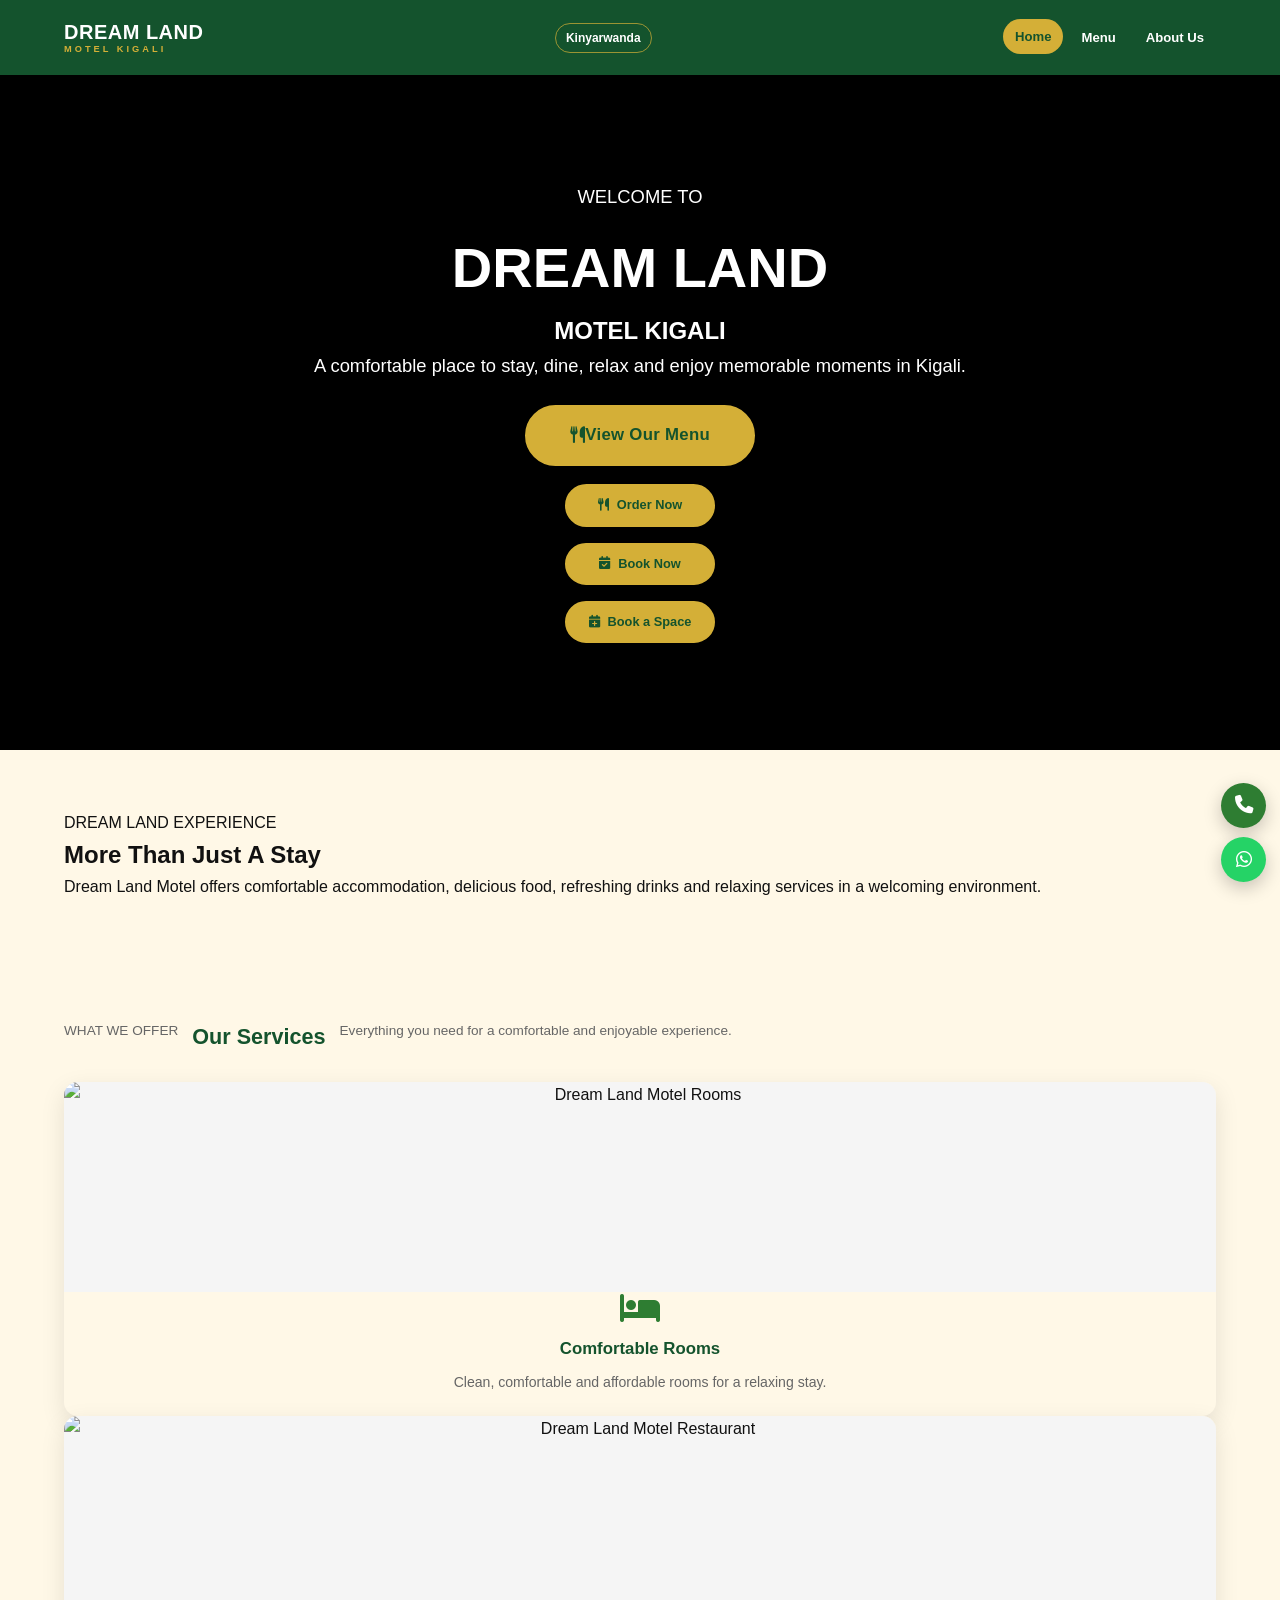
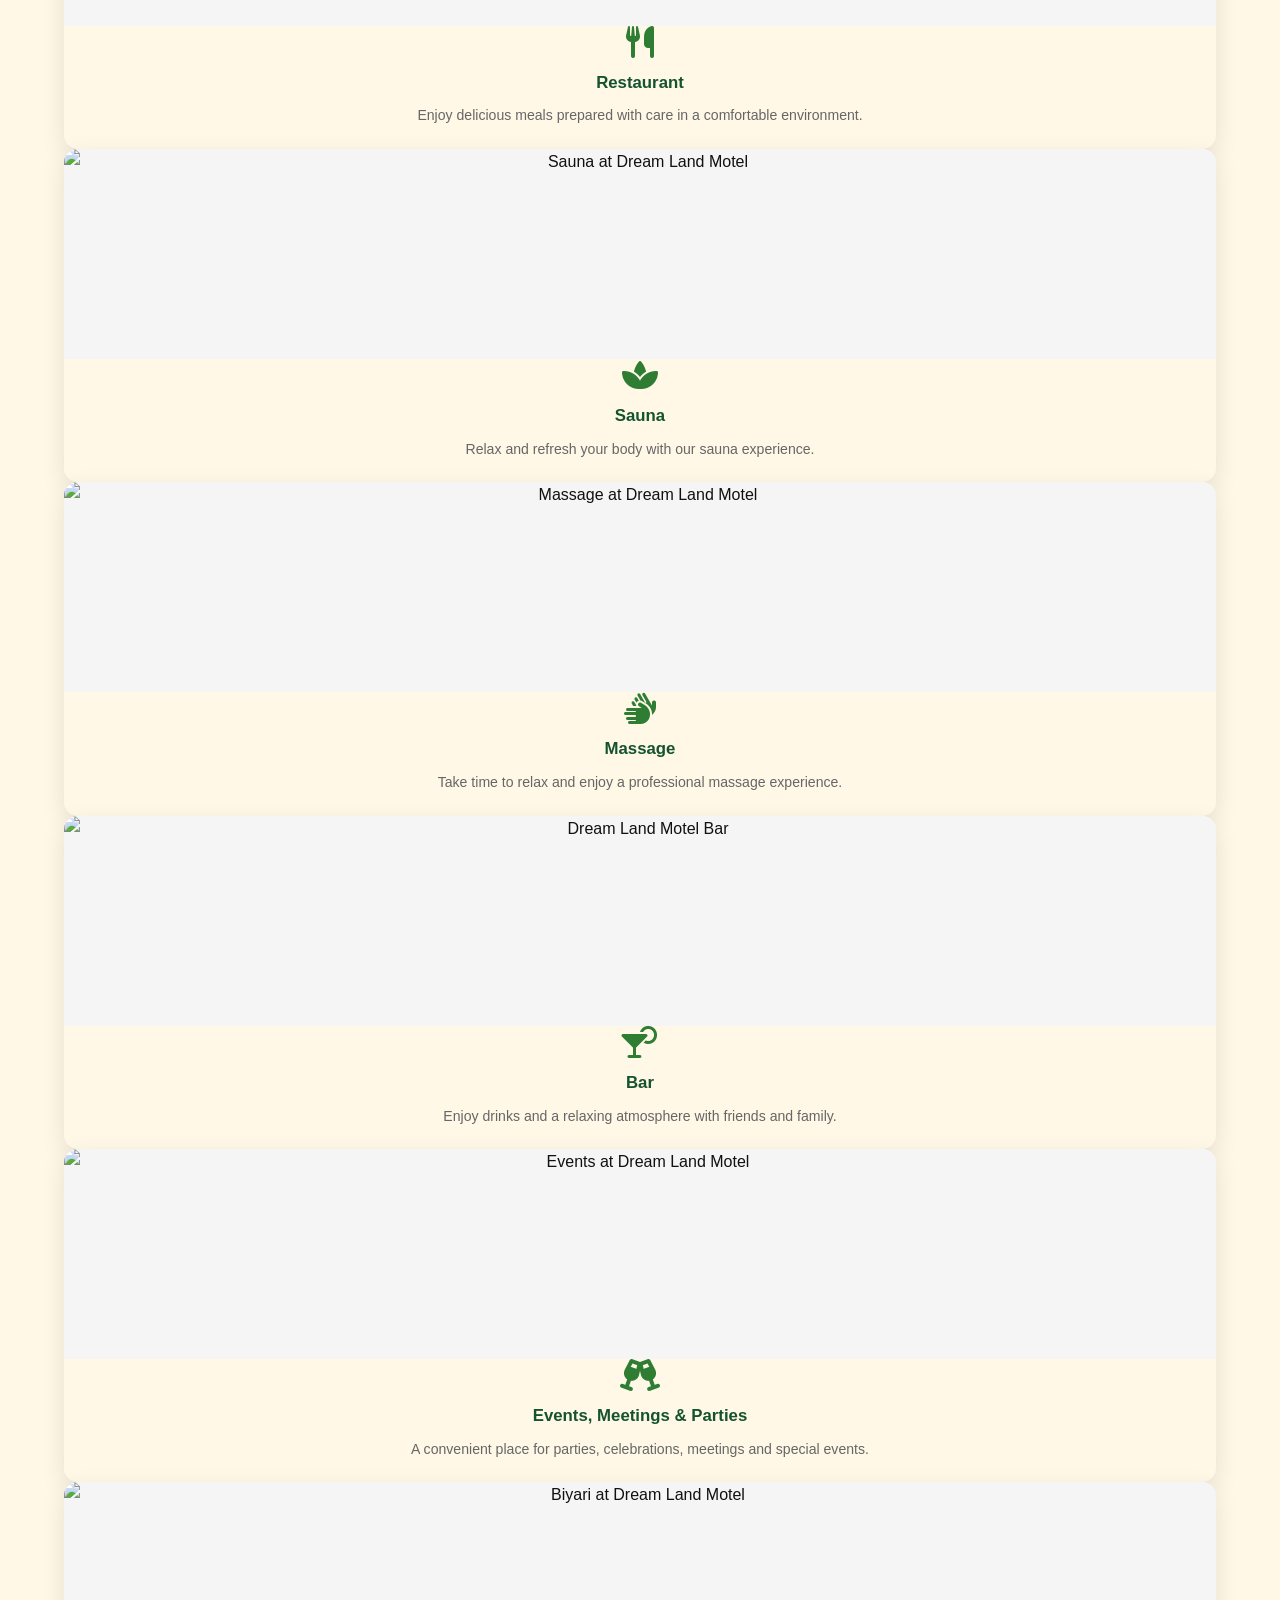
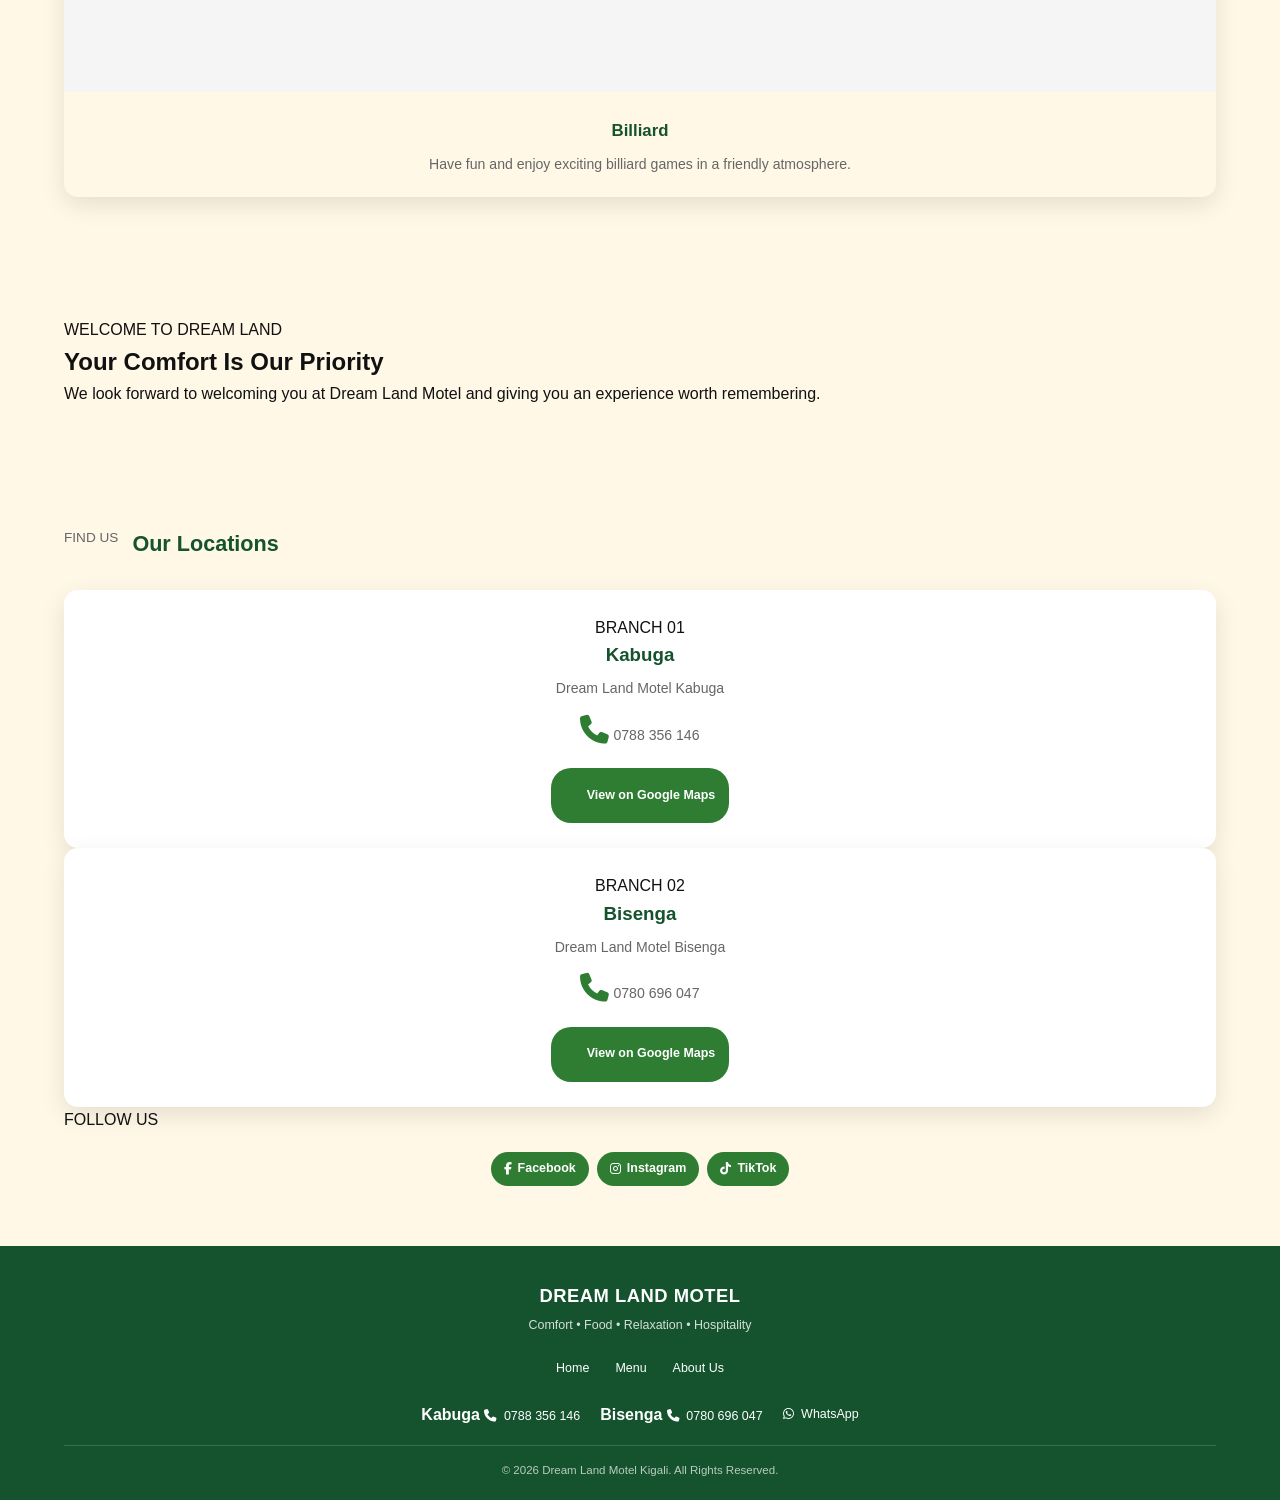
==== commit a4fed83a: "Add files via upload" ====
--- a/index.html
+++ b/index.html
@@ -25,6 +25,39 @@
         href="https://cdnjs.cloudflare.com/ajax/libs/font-awesome/6.5.2/css/all.min.css"
     >
 
+    <style>
+
+        /* =====================================================
+           LANGUAGE BUTTON
+        ====================================================== */
+
+        .language-toggle {
+            border: 1px solid rgba(212, 175, 55, 0.7);
+            background: transparent;
+            color: inherit;
+            padding: 7px 10px;
+            border-radius: 20px;
+            font-size: 12px;
+            font-weight: 700;
+            cursor: pointer;
+            white-space: nowrap;
+        }
+
+        .language-toggle:active {
+            transform: scale(0.97);
+        }
+
+        @media (max-width: 480px) {
+
+            .language-toggle {
+                padding: 6px 8px;
+                font-size: 11px;
+            }
+
+        }
+
+    </style>
+
 </head>
 
 <body>
@@ -68,6 +101,21 @@
 
     </a>
 
+
+    <!-- LANGUAGE BUTTON -->
+
+    <button
+        id="languageToggle"
+        type="button"
+        class="language-toggle"
+        aria-label="Switch to Kinyarwanda"
+        title="Hindura ururimi ujye mu Kinyarwanda"
+    >
+        Kinyarwanda
+    </button>
+
+
+    <!-- HAMBURGER -->
 
     <button
         class="menu-toggle"
@@ -84,18 +132,26 @@
 
     <nav class="nav-links" id="navLinks">
 
-        <a href="index.html">
+        <a
+            href="index.html"
+            data-translate="navHome"
+        >
             Home
         </a>
 
-        <a href="menu.html">
+        <a
+            href="menu.html"
+            data-translate="navMenu"
+        >
             Menu
         </a>
 
-        <a href="about.html">
+        <a
+            href="about.html"
+            data-translate="navAbout"
+        >
             About Us
         </a>
-
 
     </nav>
 
@@ -114,7 +170,10 @@
 
     <div class="hero-content">
 
-        <p class="hero-label">
+        <p
+            class="hero-label"
+            data-translate="heroWelcome"
+        >
             WELCOME TO
         </p>
 
@@ -132,7 +191,10 @@
         <div class="gold-line"></div>
 
 
-        <p class="hero-text">
+        <p
+            class="hero-text"
+            data-translate="heroText"
+        >
             A comfortable place to stay, dine, relax and enjoy
             memorable moments in Kigali.
         </p>
@@ -150,7 +212,7 @@
 
                 <i class="fa-solid fa-utensils"></i>
 
-                <span>
+                <span data-translate="viewMenu">
                     View Our Menu
                 </span>
 
@@ -171,7 +233,9 @@
 
                 <i class="fa-solid fa-utensils"></i>
 
-                Order Now
+                <span data-translate="orderNow">
+                    Order Now
+                </span>
 
             </a>
 
@@ -183,17 +247,25 @@
 
                 <i class="fa-solid fa-calendar-check"></i>
 
-                Book Now
-
-            </a>
-
-
-<a href="book-space.html" class="hero-button">
-    <i class="fa-solid fa-calendar-plus"></i>
-    Book a Space
-</a>
-
-
+                <span data-translate="bookNow">
+                    Book Now
+                </span>
+
+            </a>
+
+
+            <a
+                href="book-space.html"
+                class="hero-button"
+            >
+
+                <i class="fa-solid fa-calendar-plus"></i>
+
+                <span data-translate="bookSpace">
+                    Book a Space
+                </span>
+
+            </a>
 
         </div>
 
@@ -209,12 +281,15 @@
 
 <section class="intro reveal">
 
-    <p class="small-label">
+    <p
+        class="small-label"
+        data-translate="dreamLandExperience"
+    >
         DREAM LAND EXPERIENCE
     </p>
 
 
-    <h2>
+    <h2 data-translate="moreThanStay">
         More Than Just A Stay
     </h2>
 
@@ -222,7 +297,7 @@
     <div class="gold-line"></div>
 
 
-    <p>
+    <p data-translate="introText">
         Dream Land Motel offers comfortable accommodation,
         delicious food, refreshing drinks and relaxing services
         in a welcoming environment.
@@ -241,17 +316,20 @@
 
     <div class="section-heading reveal">
 
-        <p class="small-label">
+        <p
+            class="small-label"
+            data-translate="whatWeOffer"
+        >
             WHAT WE OFFER
         </p>
 
 
-        <h2>
+        <h2 data-translate="ourServices">
             Our Services
         </h2>
 
 
-        <p>
+        <p data-translate="servicesIntro">
             Everything you need for a comfortable and enjoyable
             experience.
         </p>
@@ -285,12 +363,12 @@
             </div>
 
 
-            <h3>
+            <h3 data-translate="comfortableRooms">
                 Comfortable Rooms
             </h3>
 
 
-            <p>
+            <p data-translate="comfortableRoomsText">
                 Clean, comfortable and affordable rooms
                 for a relaxing stay.
             </p>
@@ -300,12 +378,14 @@
 
 
 
+        <!-- RESTAURANT -->
+
         <div class="service-card reveal">
 
             <div class="service-image">
 
                 <img
-                    src="ibiryo.jpg"
+                    src="ibiryo2.jpg"
                     alt="Dream Land Motel Restaurant"
                     loading="lazy"
                 >
@@ -320,12 +400,12 @@
             </div>
 
 
-            <h3>
+            <h3 data-translate="restaurant">
                 Restaurant
             </h3>
 
 
-            <p>
+            <p data-translate="restaurantText">
                 Enjoy delicious meals prepared with care
                 in a comfortable environment.
             </p>
@@ -356,12 +436,12 @@
             </div>
 
 
-            <h3>
+            <h3 data-translate="sauna">
                 Sauna
             </h3>
 
 
-            <p>
+            <p data-translate="saunaText">
                 Relax and refresh your body with our
                 sauna experience.
             </p>
@@ -377,7 +457,7 @@
             <div class="service-image">
 
                 <img
-                    src="massage.jpg"
+                    src="massage2.jpg"
                     alt="Massage at Dream Land Motel"
                     loading="lazy"
                 >
@@ -392,12 +472,12 @@
             </div>
 
 
-            <h3>
+            <h3 data-translate="massage">
                 Massage
             </h3>
 
 
-            <p>
+            <p data-translate="massageText">
                 Take time to relax and enjoy a professional
                 massage experience.
             </p>
@@ -413,7 +493,7 @@
             <div class="service-image">
 
                 <img
-                    src="bar.jpg"
+                    src="bar2.jpg"
                     alt="Dream Land Motel Bar"
                     loading="lazy"
                 >
@@ -428,12 +508,12 @@
             </div>
 
 
-            <h3>
+            <h3 data-translate="bar">
                 Bar
             </h3>
 
 
-            <p>
+            <p data-translate="barText">
                 Enjoy drinks and a relaxing atmosphere
                 with friends and family.
             </p>
@@ -449,7 +529,7 @@
             <div class="service-image">
 
                 <img
-                    src="events.jpg"
+                    src="events2.jpg"
                     alt="Events at Dream Land Motel"
                     loading="lazy"
                 >
@@ -464,12 +544,12 @@
             </div>
 
 
-            <h3>
+            <h3 data-translate="events">
                 Events, Meetings & Parties
             </h3>
 
 
-            <p>
+            <p data-translate="eventsText">
                 A convenient place for parties, celebrations,
                 meetings and special events.
             </p>
@@ -485,7 +565,7 @@
             <div class="service-image">
 
                 <img
-                    src="biyari.jpg"
+                    src="biyari2.jpg"
                     alt="Biyari at Dream Land Motel"
                     loading="lazy"
                 >
@@ -500,12 +580,12 @@
             </div>
 
 
-            <h3>
+            <h3 data-translate="billiard">
                 Billiard
             </h3>
 
 
-            <p>
+            <p data-translate="billiardText">
                 Have fun and enjoy exciting billiard games
                 in a friendly atmosphere.
             </p>
@@ -525,12 +605,15 @@
 
 <section class="final-message reveal">
 
-    <p class="small-label">
+    <p
+        class="small-label"
+        data-translate="welcomeDreamLand"
+    >
         WELCOME TO DREAM LAND
     </p>
 
 
-    <h2>
+    <h2 data-translate="comfortPriority">
         Your Comfort Is Our Priority
     </h2>
 
@@ -538,7 +621,7 @@
     <div class="gold-line"></div>
 
 
-    <p>
+    <p data-translate="finalMessage">
         We look forward to welcoming you at Dream Land Motel
         and giving you an experience worth remembering.
     </p>
@@ -556,12 +639,15 @@
 
     <div class="section-heading reveal">
 
-        <p class="small-label">
+        <p
+            class="small-label"
+            data-translate="findUs"
+        >
             FIND US
         </p>
 
 
-        <h2>
+        <h2 data-translate="ourLocations">
             Our Locations
         </h2>
 
@@ -576,7 +662,10 @@
 
         <div class="location-card reveal">
 
-            <span class="location-label">
+            <span
+                class="location-label"
+                data-translate="branch01"
+            >
                 BRANCH 01
             </span>
 
@@ -591,8 +680,11 @@
             </p>
 
             <p class="location-phone">
+
                 <i class="fa-solid fa-phone"></i>
+
                 0788 356 146
+
             </p>
 
 
@@ -606,7 +698,7 @@
 
                 <i class="fa-solid fa-location-dot"></i>
 
-                <span>
+                <span data-translate="viewGoogleMaps">
                     View on Google Maps
                 </span>
 
@@ -620,7 +712,10 @@
 
         <div class="location-card reveal">
 
-            <span class="location-label">
+            <span
+                class="location-label"
+                data-translate="branch02"
+            >
                 BRANCH 02
             </span>
 
@@ -635,8 +730,11 @@
             </p>
 
             <p class="location-phone">
+
                 <i class="fa-solid fa-phone"></i>
+
                 0780 696 047
+
             </p>
 
 
@@ -650,7 +748,7 @@
 
                 <i class="fa-solid fa-location-dot"></i>
 
-                <span>
+                <span data-translate="viewGoogleMaps">
                     View on Google Maps
                 </span>
 
@@ -668,7 +766,7 @@
 
     <div class="location-socials">
 
-        <p>
+        <p data-translate="followUs">
             FOLLOW US
         </p>
 
@@ -787,7 +885,7 @@
     </div>
 
 
-    <p>
+    <p data-translate="footerTagline">
         Comfort • Food • Relaxation • Hospitality
     </p>
 
@@ -795,15 +893,24 @@
 
     <div class="footer-links">
 
-        <a href="index.html">
+        <a
+            href="index.html"
+            data-translate="navHome"
+        >
             Home
         </a>
 
-        <a href="menu.html">
+        <a
+            href="menu.html"
+            data-translate="navMenu"
+        >
             Menu
         </a>
 
-        <a href="about.html">
+        <a
+            href="about.html"
+            data-translate="navAbout"
+        >
             About Us
         </a>
 
--- a/style.css
+++ b/style.css
@@ -159,6 +159,7 @@
 
 /* =====================================================
    HAMBURGER
+   MOBILE MENU BUTTON
 ===================================================== */
 
 .menu-toggle {
@@ -179,8 +180,6 @@
 
     background: var(--gold);
     color: var(--green-dark);
-
-    font-size: 1.25rem;
 
     cursor: pointer;
 
@@ -191,6 +190,86 @@
         background 0.2s ease;
 }
 
+
+/* =====================================================
+   THREE EQUAL HAMBURGER LINES
+===================================================== */
+
+.menu-toggle .hamburger-lines {
+    width: 19px;
+    height: 16px;
+
+    display: flex;
+
+    flex-direction: column;
+
+    justify-content: space-between;
+    align-items: stretch;
+
+    flex-shrink: 0;
+}
+
+.menu-toggle .hamburger-lines span {
+    display: block;
+
+    width: 19px;
+    height: 2px;
+
+    min-height: 2px;
+    max-height: 2px;
+
+    flex: 0 0 2px;
+
+    background: var(--green-dark);
+
+    border-radius: 2px;
+}
+
+
+/* =====================================================
+   CLOSE X
+===================================================== */
+
+.menu-toggle .close-icon {
+    position: relative;
+
+    width: 19px;
+    height: 19px;
+
+    display: block;
+
+    flex-shrink: 0;
+}
+
+.menu-toggle .close-icon::before,
+.menu-toggle .close-icon::after {
+    content: "";
+
+    position: absolute;
+
+    top: 50%;
+    left: 50%;
+
+    width: 21px;
+    height: 2px;
+
+    background: var(--green-dark);
+
+    border-radius: 2px;
+}
+
+.menu-toggle .close-icon::before {
+    transform:
+        translate(-50%, -50%)
+        rotate(45deg);
+}
+
+.menu-toggle .close-icon::after {
+    transform:
+        translate(-50%, -50%)
+        rotate(-45deg);
+}
+
 .menu-toggle:hover {
     transform: translateY(-1px);
     background: var(--white);
@@ -216,18 +295,45 @@
 
     text-align: center;
 
-    background:
-        linear-gradient(
-            rgba(0, 0, 0, 0.48),
-            rgba(0, 0, 0, 0.48)
-        ),
-        url("hero.jpg");
+    background: #000;
 
     background-size: cover;
     background-position: center;
 
     position: relative;
     overflow: hidden;
+}
+
+.hero::before {
+    content: "";
+
+    position: absolute;
+    inset: 0;
+
+    background-image: var(--hero-slide-image);
+    background-size: cover;
+    background-position: center;
+
+    opacity: 1;
+
+    transition: opacity 0.6s ease-in-out;
+
+    z-index: 0;
+}
+
+.hero.hero-changing::before {
+    opacity: 0;
+}
+
+.hero-overlay {
+    position: absolute;
+    inset: 0;
+
+    z-index: 1;
+
+    background: rgba(0, 0, 0, 0.48);
+
+    pointer-events: none;
 }
 
 .hero-content {
@@ -2116,7 +2222,6 @@
 
 /* =====================================================
    ABOUT PAGE — RDB CERTIFICATE
-   ADDED WITHOUT CHANGING HOME STYLES
 ===================================================== */
 
 .about-trust {
@@ -2402,15 +2507,48 @@
         letter-spacing: 2.5px;
     }
 
+    /* =================================================
+       MOBILE HAMBURGER
+    ================================================= */
+
     .menu-toggle {
         display: flex;
 
         width: 40px;
         height: 40px;
 
+        min-width: 40px;
+        min-height: 40px;
+
+        padding: 0;
+
         border-radius: 10px;
 
-        font-size: 1.2rem;
+        font-size: 1rem;
+
+        flex-shrink: 0;
+
+        -webkit-tap-highlight-color: transparent;
+
+        touch-action: manipulation;
+    }
+
+    .menu-toggle .hamburger-lines {
+        width: 19px;
+        height: 16px;
+    }
+
+    .menu-toggle .hamburger-lines span {
+        width: 19px;
+        height: 2px;
+
+        min-height: 2px;
+        max-height: 2px;
+    }
+
+    .menu-toggle .close-icon {
+        width: 19px;
+        height: 19px;
     }
 
     .nav-links {
@@ -2869,7 +3007,28 @@
         width: 38px;
         height: 38px;
 
-        font-size: 1.1rem;
+        min-width: 38px;
+        min-height: 38px;
+
+        font-size: 1rem;
+    }
+
+    .menu-toggle .hamburger-lines {
+        width: 18px;
+        height: 15px;
+    }
+
+    .menu-toggle .hamburger-lines span {
+        width: 18px;
+        height: 2px;
+
+        min-height: 2px;
+        max-height: 2px;
+    }
+
+    .menu-toggle .close-icon {
+        width: 18px;
+        height: 18px;
     }
 
     .nav-links {
@@ -2957,7 +3116,11 @@
 
 }
 
-/* FIX PAGE LOADER */
+
+/* =====================================================
+   FIX PAGE LOADER
+===================================================== */
+
 #page-loader {
     display: none !important;
 }
